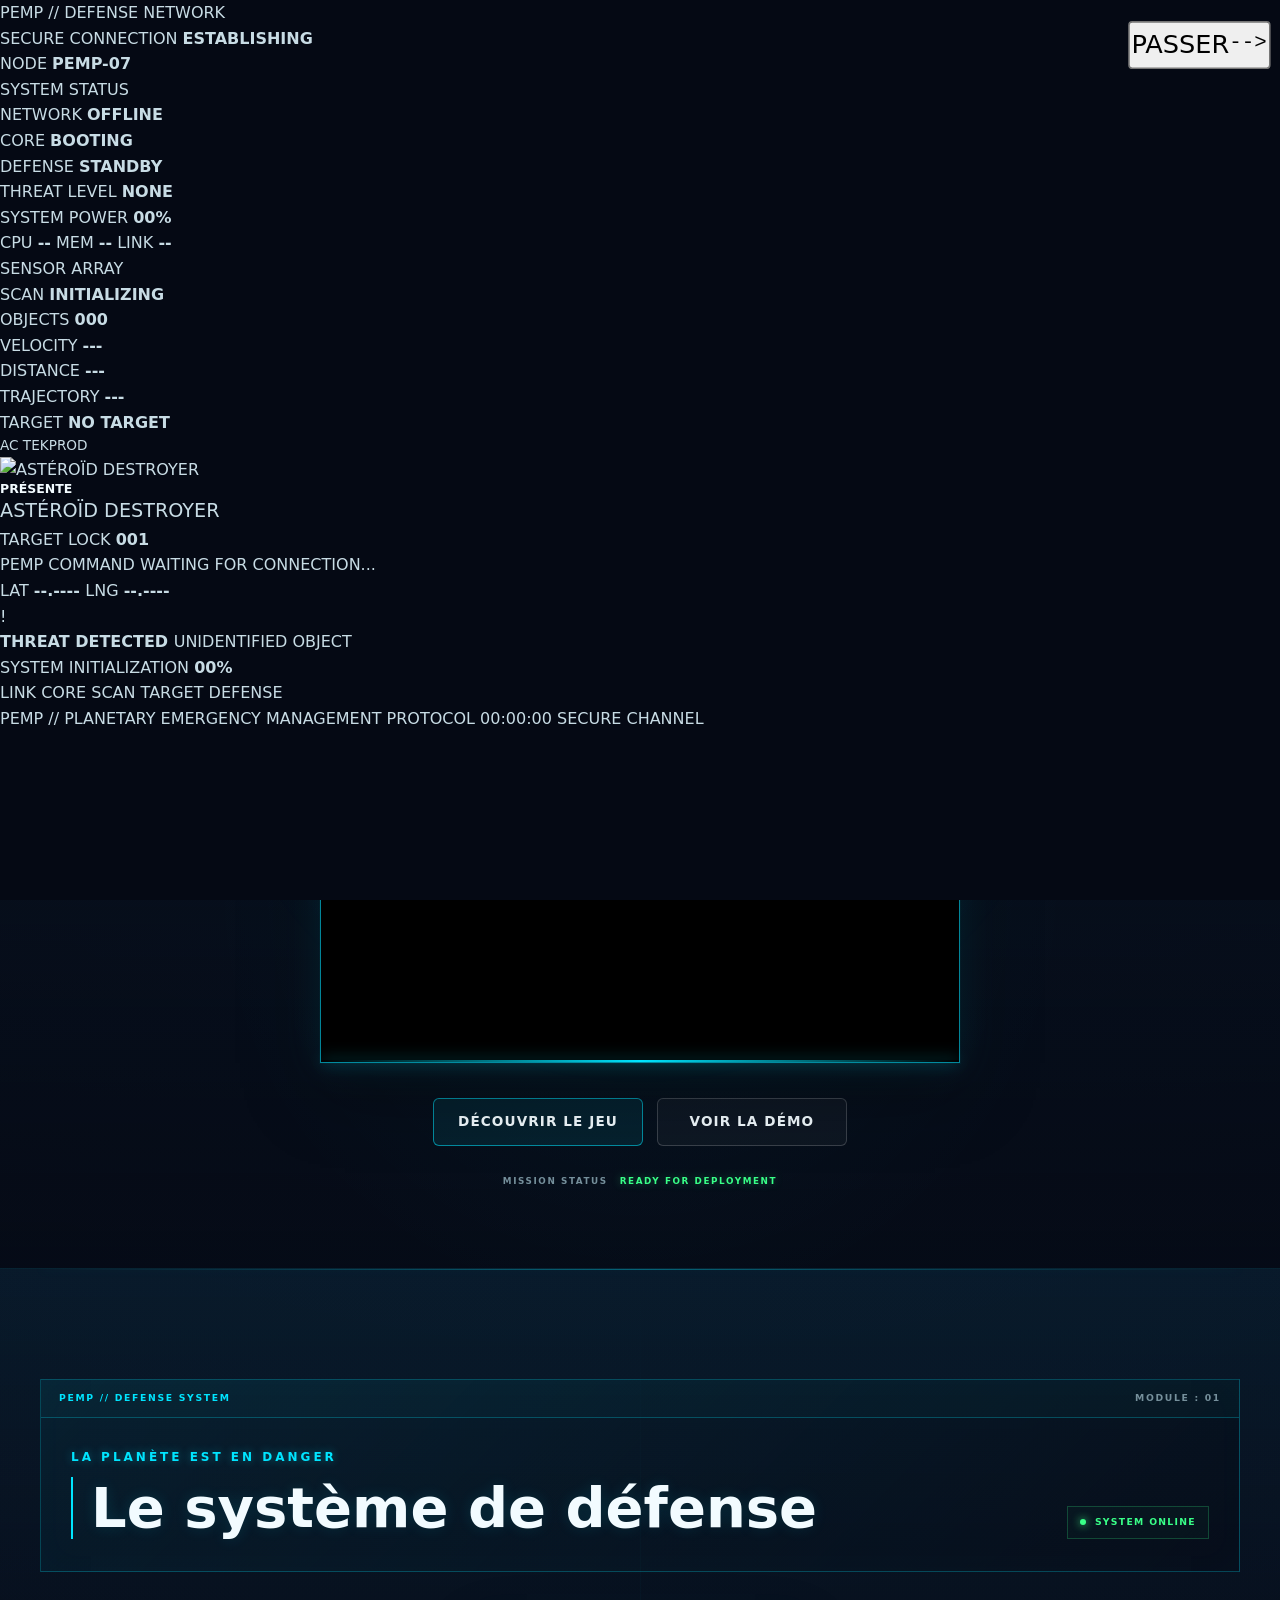
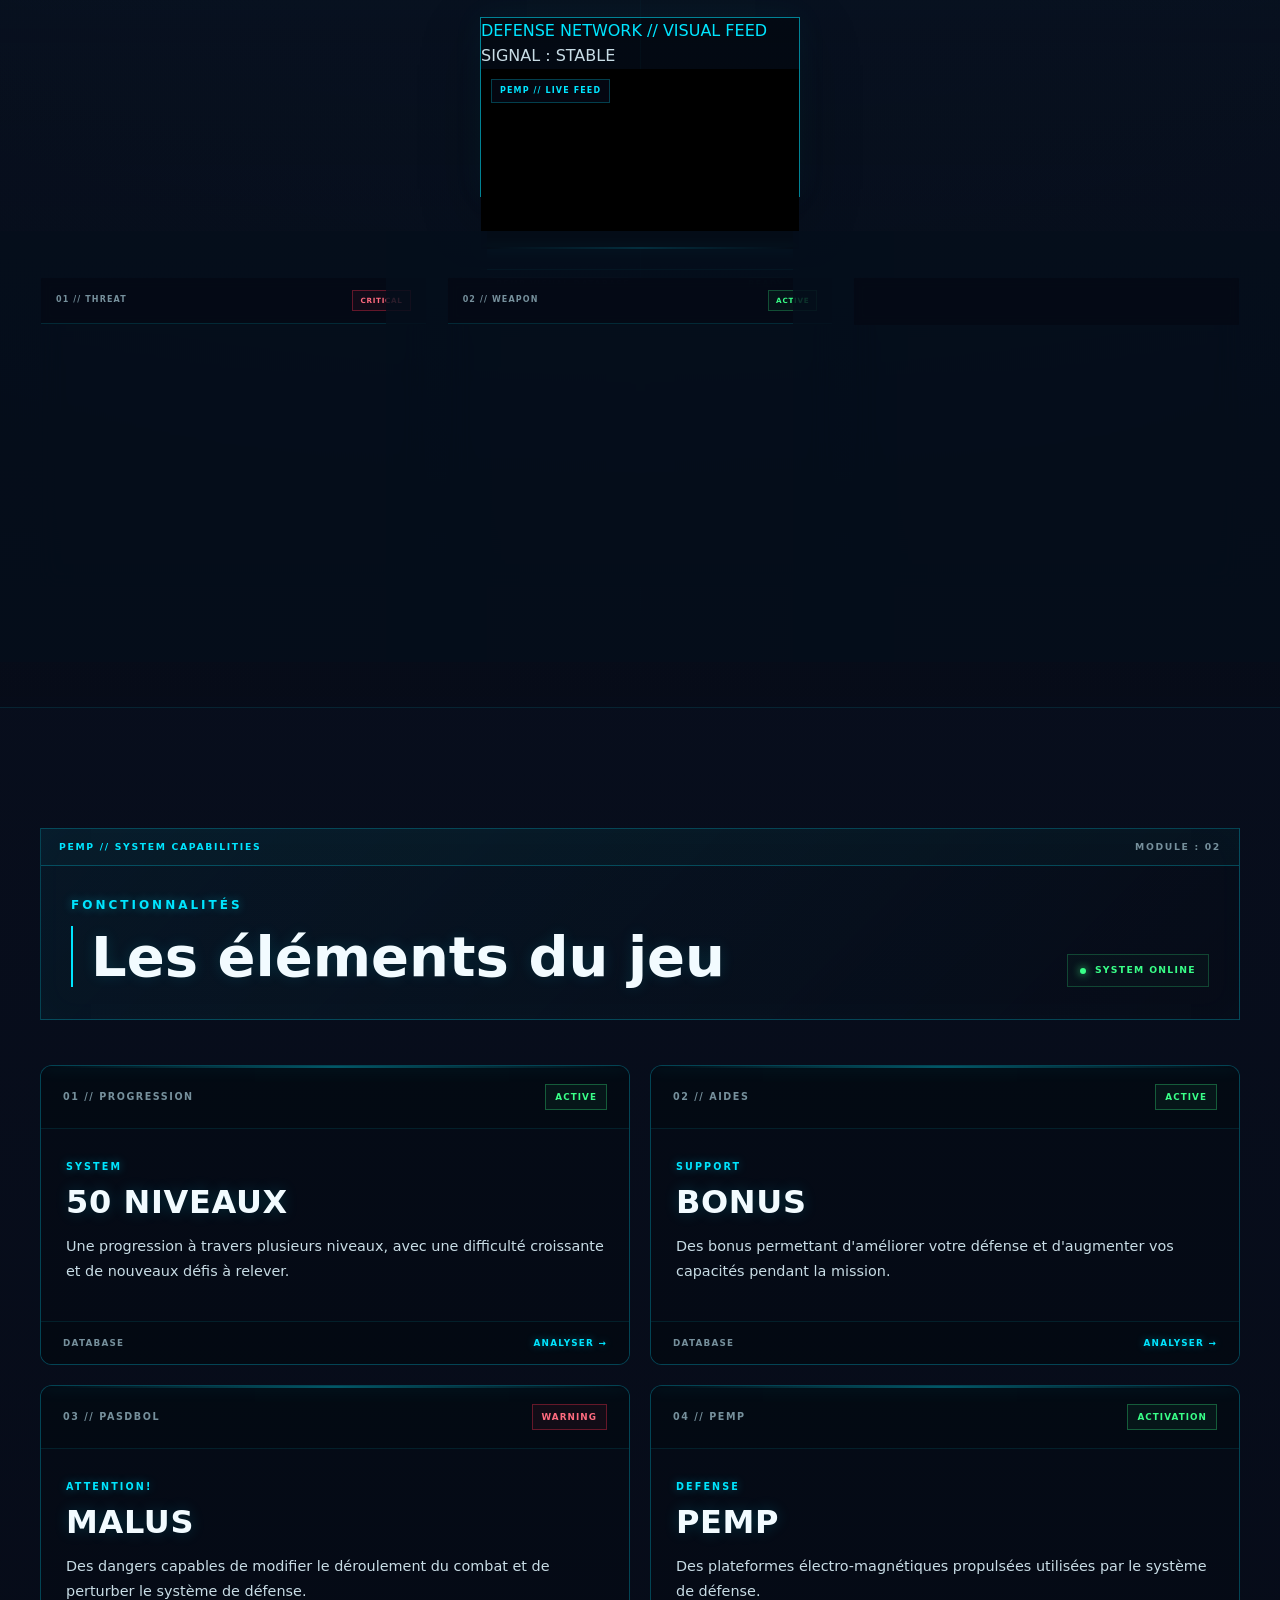
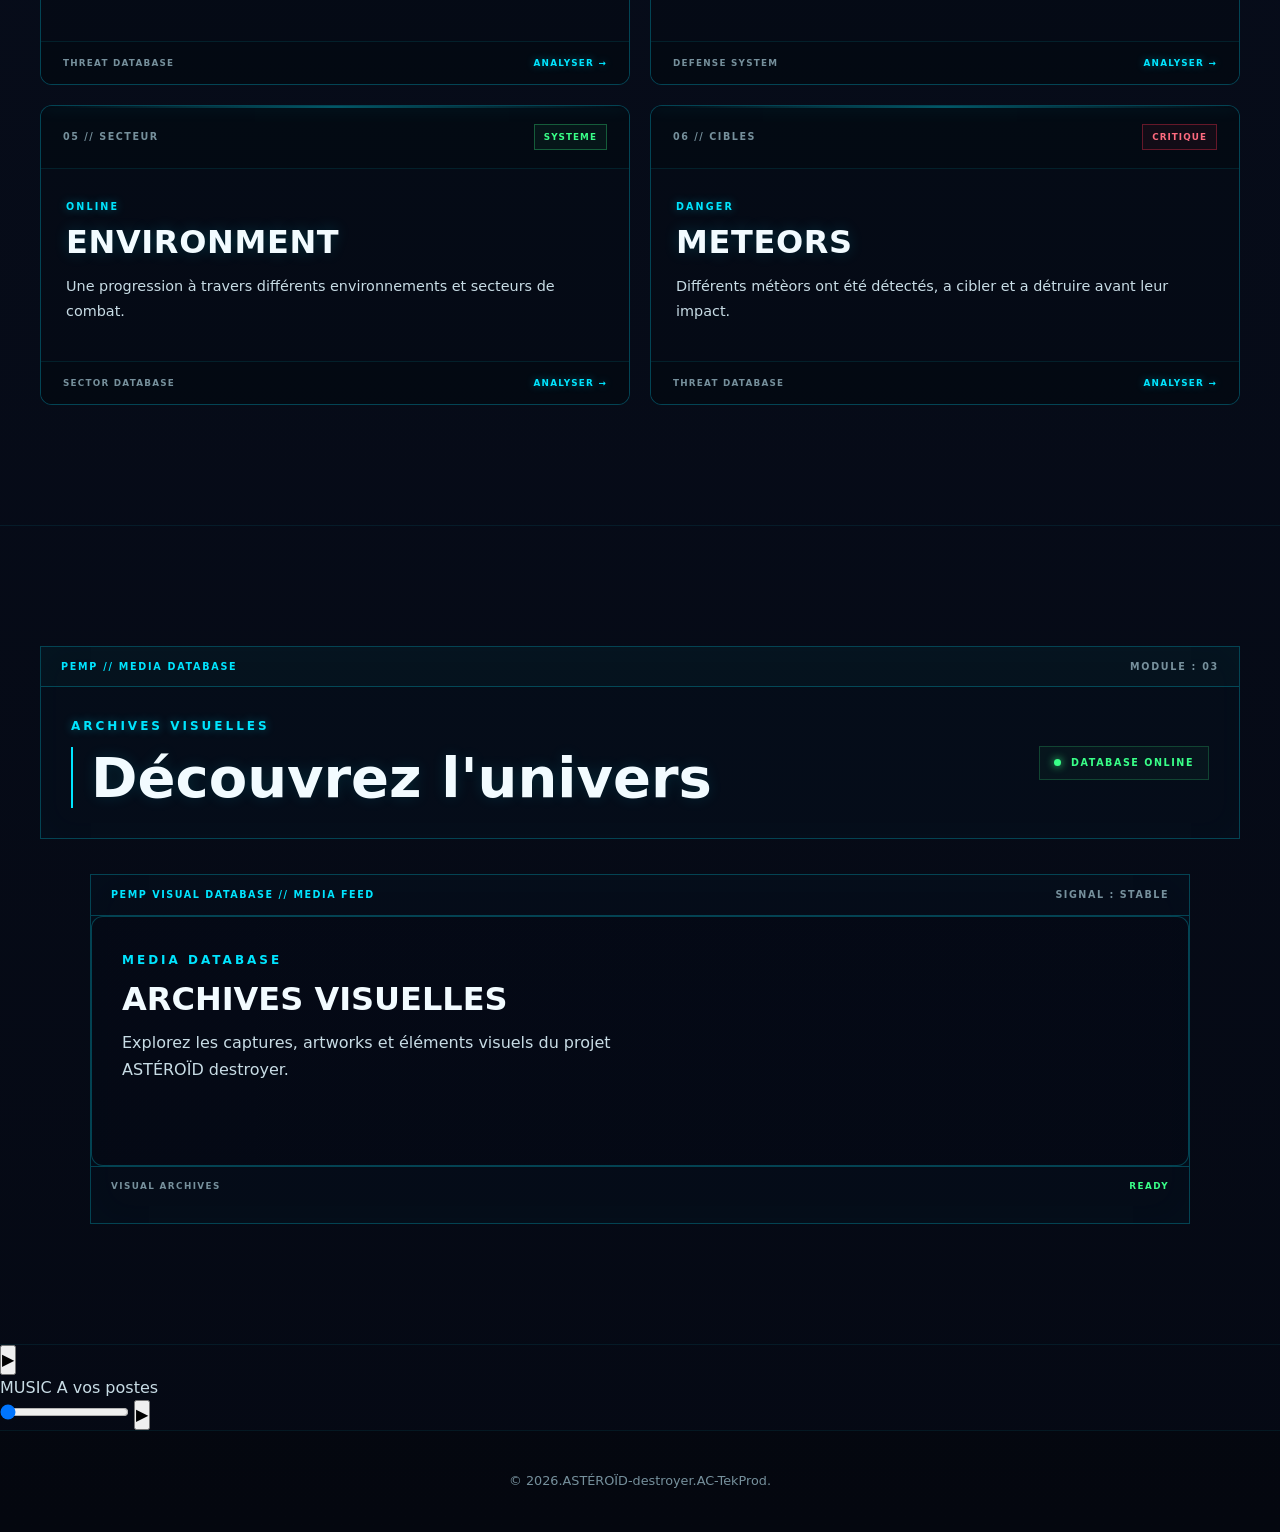
==== index.html @ 12da9ab3 "Update index.html" ====
<!DOCTYPE html>
<html lang="fr">
<head>
    <meta charset="UTF-8">

    <meta name="viewport" content="width=device-width, initial-scale=1.0">

    <!-- SEO -->
    <title>Asteroid Destroyer — Casse Brique arcade</title>
    <meta name="description" content="ASTÉROÏD destroyer, un jeu de casse brique mobile originale, prenant et palpitant. Grâce a votre vaisseaux plateforme et votre OrbeSonic défendez la planète. Un nombre incalculable d'astéroïdes, se dirige vers elle.
.">

    <meta name="robots" content="index, follow">

    <!-- Favicon -->
    <link rel="icon" type="image/png" href="img/favicon.png">

    <!-- CSS -->
    <link rel="stylesheet" href="css/style.css">
    <link rel="stylesheet" href="css/animations.css">
    <link rel="stylesheet" href="css/responsive.css">
    <link rel="stylesheet" href="css/video-player.css">
    <link rel="stylesheet" href="css/music-player.css">
    <link rel="stylesheet" href="css/communications.css">
</head>


<body>

   <!-- =========================================================
                 PEMP // PLANETARY DEFENSE NETWORK
                          INTRO
                  ASTÉROÏD DESTROYER // MISSION BOOT
     ========================================================= -->

<div
    id="intro"
    class="intro"
    aria-hidden="false"
>

    <!-- =====================================================
         BACKGROUND
         ===================================================== -->

    <div class="intro-stars"></div>

    <div class="intro-noise"></div>

    <div class="intro-scanlines"></div>


    <!-- =====================================================
         INTERFACE PRINCIPALE
         ===================================================== -->

    <div class="intro-content">


        <!-- =================================================
             HEADER
             ================================================= -->

        <header class="hud-header">

            <div class="hud-header-left">

                <span class="hud-dot"></span>

                <span>
                    PEMP // DEFENSE NETWORK
                </span>

            </div>


            <div class="hud-header-center">

                <span>
                    SECURE CONNECTION
                </span>

                <strong id="hud-connection">
                    ESTABLISHING
                </strong>

            </div>


            <div class="hud-header-right">

                <span>
                    NODE
                </span>

                <strong>
                    PEMP-07
                </strong>

            </div>

        </header>



        <!-- =================================================
             PANNEAU GAUCHE
             ================================================= -->

        <aside class="hud-panel hud-left">

            <div class="hud-panel-title">

                <span class="panel-indicator"></span>

                SYSTEM STATUS

            </div>


            <div class="hud-panel-line"></div>


            <div class="hud-data">

                <span>NETWORK</span>

                <strong
                    id="hud-network"
                    class="cyan"
                >
                    OFFLINE
                </strong>

            </div>


            <div class="hud-data">

                <span>CORE</span>

                <strong
                    id="hud-core"
                    class="cyan"
                >
                    BOOTING
                </strong>

            </div>


            <div class="hud-data">

                <span>DEFENSE</span>

                <strong
                    id="hud-defense"
                    class="red"
                >
                    STANDBY
                </strong>

            </div>


            <div class="hud-data">

                <span>THREAT LEVEL</span>

                <strong
                    id="hud-threat"
                    class="green"
                >
                    NONE
                </strong>

            </div>


            <div class="hud-meter">

                <div class="hud-meter-label">

                    <span>
                        SYSTEM POWER
                    </span>

                    <strong
                        id="hud-power-value"
                    >
                        00%
                    </strong>

                </div>


                <div class="hud-meter-track">

                    <div
                        id="hud-power"
                        class="hud-meter-fill"
                    ></div>

                </div>

            </div>


            <div class="hud-mini-grid">

                <span>CPU</span>
                <strong id="hud-cpu">--</strong>

                <span>MEM</span>
                <strong id="hud-memory">--</strong>

                <span>LINK</span>
                <strong id="hud-link">--</strong>

            </div>

        </aside>



        <!-- =================================================
             PANNEAU DROIT
             ================================================= -->

        <aside class="hud-panel hud-right">

            <div class="hud-panel-title">

                <span class="panel-indicator orange"></span>

                SENSOR ARRAY

            </div>


            <div class="hud-panel-line"></div>


            <div class="hud-data">

                <span>SCAN</span>

                <strong
                    id="hud-scan"
                    class="cyan"
                >
                    INITIALIZING
                </strong>

            </div>


            <div class="hud-data">

                <span>OBJECTS</span>

                <strong
                    id="hud-objects"
                    class="cyan"
                >
                    000
                </strong>

            </div>


            <div class="hud-data">

                <span>VELOCITY</span>

                <strong
                    id="hud-velocity"
                    class="orange"
                >
                    ---
                </strong>

            </div>


            <div class="hud-data">

                <span>DISTANCE</span>

                <strong
                    id="hud-distance"
                    class="orange"
                >
                    ---
                </strong>

            </div>


            <div class="hud-data">

                <span>TRAJECTORY</span>

                <strong
                    id="hud-trajectory"
                    class="cyan"
                >
                    ---
                </strong>

            </div>


            <div class="hud-target-box">

                <div class="target-corners"></div>

                <span>
                    TARGET
                </span>

                <strong id="hud-target">
                    NO TARGET
                </strong>

            </div>

        </aside>



        <!-- =================================================
             CENTRE
             ================================================= -->

        <main class="intro-center">


            <!-- =============================================
                 CERCLE HOLOGRAPHIQUE
                 ============================================= -->

            <div class="holo-ring holo-ring-outer"></div>

            <div class="holo-ring holo-ring-middle"></div>

            <div class="holo-ring holo-ring-inner"></div>


            <!-- =============================================
                 CROSSHAIR
                 ============================================= -->

            <div class="holo-crosshair">

                <span class="crosshair-top"></span>
                <span class="crosshair-bottom"></span>
                <span class="crosshair-left"></span>
                <span class="crosshair-right"></span>

                <div class="crosshair-center"></div>

            </div>


            <!-- =============================================
                 METEOR
                 ============================================= -->

            <img
                class="intro-asteroid"
                src="gif/meteor.gif"
                alt=""
            >


            <!-- =============================================
                 IMPACT
                 ============================================= -->

            <div class="intro-sonic"></div>

            <div class="intro-particles"></div>


            <!-- =============================================
                 LOGO
                 ============================================= -->

            <div class="intro-brand">

                <p class="intro-logo-subtitle">
                    AC TEKPROD
                </p>


                <div class="intro-logo">

                    <div class="intro-radar"></div>

                    <div class="intro-scan"></div>

                    <img
                        src="gif/logo.gif"
                        alt="ASTÉROÏD DESTROYER"
                    >

                </div>


                <h1>
                    PRÉSENTE
                </h1>


                <p class="intro-logo-name">
                    ASTÉROÏD DESTROYER
                </p>

            </div>


            <!-- =============================================
                 TARGET LOCK
                 ============================================= -->

            <div class="target-lock">

                <span class="target-lock-line"></span>

                <div class="target-lock-box">

                    <span>
                        TARGET LOCK
                    </span>

                    <strong>
                        <span id="target-lock-id">
                            001
                        </span>
                    </strong>

                </div>

                <span class="target-lock-line"></span>

            </div>

        </main>



        <!-- =================================================
             PANNEAU BAS GAUCHE
             ================================================= -->

        <div class="hud-console hud-console-left">

            <span class="console-label">
                PEMP COMMAND
            </span>

            <span
                id="hud-message"
                class="console-message"
            >
                WAITING FOR CONNECTION...
            </span>

        </div>



        <!-- =================================================
             PANNEAU BAS DROIT
             ================================================= -->

        <div class="hud-console hud-console-right">

            <span>
                LAT
            </span>

            <strong id="hud-lat">
                --.----
            </strong>

            <span>
                LNG
            </span>

            <strong id="hud-lng">
                --.----
            </strong>

        </div>



        <!-- =================================================
             ALERTE
             ================================================= -->

        <div
            id="hud-alert"
            class="hud-alert"
        >

            <span class="alert-symbol">
                !
            </span>

            <div>

                <strong>
                    THREAT DETECTED
                </strong>

                <span>
                    UNIDENTIFIED OBJECT
                </span>

            </div>

        </div>



        <!-- =================================================
             PROGRESSION
             ================================================= -->

        <div class="boot-progress">

            <div class="boot-progress-top">

                <span>
                    SYSTEM INITIALIZATION
                </span>

                <strong id="boot-percent">
                    00%
                </strong>

            </div>


            <div class="boot-progress-track">

                <div
                    id="boot-progress-fill"
                    class="boot-progress-fill"
                ></div>

            </div>


            <div class="boot-stages">

                <span id="stage-link">
                    LINK
                </span>

                <span id="stage-core">
                    CORE
                </span>

                <span id="stage-scan">
                    SCAN
                </span>

                <span id="stage-target">
                    TARGET
                </span>

                <span id="stage-defense">
                    DEFENSE
                </span>

            </div>

        </div>



        <!-- =================================================
             FOOTER
             ================================================= -->

        <footer class="hud-footer">

            <span>
                PEMP // PLANETARY EMERGENCY MANAGEMENT PROTOCOL
            </span>

            <span id="hud-time">
                00:00:00
            </span>

            <span>
                SECURE CHANNEL
            </span>

        </footer>

    </div>



    <!-- =====================================================
         BOUTON PASSER
         ===================================================== -->

    <button
        id="intro-skip"
        class="intro-skip"
        type="button"
    >

        <span>
            PASSER
        </span>

        <kbd>
            -->
        </kbd>

    </button>

</div>


    <!-- SITE PRINCIPAL -->
    <div id="site">

       <!-- NAVIGATION -->
<header id="header">

    <nav class="navbar">

        <!-- LOGO -->
        <a href="index.html" class="logo">
            ASTÉROÏD destroyer
        </a>


        <!-- BOUTON MENU MOBILE -->
        <button
            class="menu-toggle"
            type="button"
            aria-label="Ouvrir le menu"
            aria-expanded="false"
            aria-controls="main-menu"
        >
            <span></span>
            <span></span>
            <span></span>
        </button>


        <!-- MENU -->
        <div
            class="nav-menu"
            id="main-menu"
        >

            <a
            href="index.html"
            class="nav-link"
        >
                Accueil
            </a>

        <a
            href="jeu.html"
            class="nav-link"
        >
                Le jeu
            </a>

            <a
                href="medias.html"
                class="nav-link"
            >
                Médias
            </a>

            <a
                href="demo.html"
                class="nav-link"
            >
                Démo
            </a>

        </div>

    </nav>

</header>

        <!-- =====================
               CONTENU PRINCIPAL
             ===================== --> 
        
        <main>

<!-- =====================================================
 HERO
 ===================================================== -->

<section id="hero" class="briefing-hero">

    <div class="hero-content">

        <div class="briefing-header">
            <span>PEMP // COMMAND NETWORK</span>
            <span>CONNECTION : ONLINE</span>
        </div>

        <p class="hero-label">
            DÉFENDEZ LA PLANÈTE
        </p>

        <div class="briefing-alert">
            <span class="briefing-alert-dot"></span>
            MENACE PLANÉTAIRE DÉTECTÉE
        </div>

        <h1>
            <span>ASTÉROÏD</span>
            <span>destroyer</span>
        </h1>

        <p class="hero-description">
            La planète est sous attaque.
            Prenez le contrôle du système de défense
            et détruisez les astéroïdes avant l'impact.
        </p>

        <div class="briefing-status-grid">

            <div>
                <span>MENACE</span>
                <strong>CRITIQUE</strong>
            </div>

            <div>
                <span>DÉFENSE</span>
                <strong class="status-online">ACTIVE</strong>
            </div>

            <div>
                <span>SYSTÈME</span>
                <strong>PEMP</strong>
            </div>

        </div>

        <p class="hero-gameplay-label">
            APERÇU DU GAMEPLAY
        </p>

        <div class="video-placeholder video-size-large">

            <video
                data-video-player
                preload="metadata"
                poster="gif/logo.gif"
            >

                <source
                    src="video/Teaser.mp4"
                    type="video/mp4"
                >

                Votre navigateur ne supporte pas la lecture vidéo.

            </video>

        </div>

        <div class="hero-actions">

            <a
                href="jeu.html"
                class="btn"
            >
                Découvrir le jeu
            </a>

            <a
                href="demo.html"
                class="btn btn-secondary"
            >
                Voir la démo
            </a>

        </div>

        <div class="briefing-footer">
            <span>MISSION STATUS</span>
            <strong>READY FOR DEPLOYMENT</strong>
        </div>

    </div>

</section>


<!-- =================================================
 CONCEPT
 ===================================================== -->

<section id="concept" class="command-section">

    <div class="section-content">

        <!-- EN-TÊTE DU BRIEFING -->

        <div class="command-section-header">

            <div class="command-section-topline">
                <span>PEMP // DEFENSE SYSTEM</span>
                <span>MODULE : 01</span>
            </div>

            <div class="command-section-title">

                <div>
                    <p class="section-label">
                        La planète est en danger
                    </p>

                    <h2>
                        Le système de défense
                    </h2>
                </div>

                <div class="command-status">
                    <span class="command-status-dot"></span>
                    SYSTEM ONLINE
                </div>

            </div>

        </div>


        <!-- VIDÉO DE PRÉSENTATION -->

        <div class="command-feed">

            <div class="command-feed-header">

                <span>
                    DEFENSE NETWORK // VISUAL FEED
                </span>

                <span>
                    SIGNAL : STABLE
                </span>

            </div>

            <div class="video-placeholder video-size-small-landscape">

                <video
                    data-video-player
                    preload="metadata"
                    poster="gif/logo.gif"
                >

                    <source
                        src="video/presentation.mp4"
                        type="video/mp4"
                    >

                    Votre navigateur ne supporte pas la lecture vidéo.

                </video>

            </div>

            <div class="command-feed-footer">

                <span>PEMP VISUAL DATABASE</span>

                <span>READY</span>

            </div>

        </div>


        <!-- SYSTÈMES -->

        <div class="concept-flow">

            <a
                href="asteroid.html"
                class="concept-item concept-asteroid"
            >

                <div class="concept-item-header">
                    <span>01 // THREAT</span>
                    <span class="concept-status danger">
                        CRITICAL
                    </span>
                </div>

                <div class="concept-item-content">

                    <span class="concept-category">
                        DANGER
                    </span>

                    <h3>
                        ASTÉROÏD
                    </h3>

                    <p>
                        Une pluie d'astéroïdes menace la planète.
                    </p>

                </div>

                <div class="concept-item-footer">
                    <span>DATABASE</span>
                    <span>ANALYSER →</span>
                </div>

            </a>


            <a
                href="orbesonic.html"
                class="concept-item concept-orbesonic"
            >

                <div class="concept-item-header">
                    <span>02 // WEAPON</span>
                    <span class="concept-status online">
                        ACTIVE
                    </span>
                </div>

                <div class="concept-item-content">

                    <span class="concept-category">
                        CREATION
                    </span>

                    <h3>
                        OrbeSonic
                    </h3>

                    <p>
                        Projectiles Sonic Défensive.
                    </p>

                </div>

                <div class="concept-item-footer">
                    <span>ARMAMENT</span>
                    <span>ANALYSER →</span>
                </div>

            </a>


            <a
                href="plateformes.html"
                class="concept-item concept-defense"
            >

                <div class="concept-item-header">
                    <span>03 // PLATFORM</span>
                    <span class="concept-status online">
                        READY
                    </span>
                </div>

                <div class="concept-item-content">

                    <span class="concept-category">
                        LANCEMENT
                    </span>

                    <h3>
                        Plateformes
                    </h3>

                    <p>
                        Plateformes Elèctro-Magnétique Propulsées.
                    </p>

                </div>

                <div class="concept-item-footer">
                    <span>DEFENSE SYSTEM</span>
                    <span>ANALYSER →</span>
                </div>

            </a>

        </div>

    </div>

</section>



    <!-- =================================================
     FONCTIONNALITÉS
     MODULE 02 // SYSTEM 
     ================================================= -->

<section id="features" class="command-section features-section">

    <div class="section-content">

        <!-- EN-TÊTE DU MODULE -->

        <div class="command-section-header">

            <div class="command-section-topline">
                <span>PEMP // SYSTEM CAPABILITIES</span>
                <span>MODULE : 02</span>
            </div>

            <div class="command-section-title">

                <div>
                    <p class="section-label">
                        Fonctionnalités
                    </p>

                    <h2>
                        Les éléments du jeu
                    </h2>
                </div>

                <div class="command-status">
                    <span class="command-status-dot"></span>
                    SYSTEM ONLINE
                </div>

            </div>

        </div>


        <!-- GRILLE DES FONCTIONNALITÉS -->

        <div class="features-grid">


            <!-- 01 — NIVEAUX -->

           <article class="feature-card feature-niveaux">

    <div class="feature-card-header">
        <span>01 // PROGRESSION</span>

        <span class="feature-status online">
            ACTIVE
        </span>
    </div>

    <div class="feature-card-content">

        <span class="feature-category">
            SYSTEM
        </span>

        <h3>
            50 NIVEAUX
        </h3>

        <p>
            Une progression à travers plusieurs niveaux,
            avec une difficulté croissante et de nouveaux
            défis à relever.
        </p>

    </div>

    <div class="feature-card-footer">
        <span>DATABASE</span>
        <span>ANALYSER →</span>
    </div>

</article>




            <!-- 02 — BONUS -->

            <article class="feature-card feature-bonus">

                <div class="feature-card-header">
                    <span>02 // AIDES</span>

                    <span class="feature-status online">
                        ACTIVE
                    </span>
                </div>

                <div class="feature-card-content">

                    <span class="feature-category">
                        SUPPORT
                    </span>

                    <h3>
                        BONUS
                    </h3>

                    <p>
                        Des bonus permettant d'améliorer votre défense
                        et d'augmenter vos capacités pendant la mission.
                    </p>

                </div>

                <div class="feature-card-footer">
                    <span>DATABASE</span>
                    <span>ANALYSER →</span>
                </div>

            </article>


            <!-- 03 — MALUS -->

            <article class="feature-card feature-malus">

                <div class="feature-card-header">
                    <span>03 // PASDBOL</span>

                    <span class="feature-status danger">
                        WARNING
                    </span>
                </div>

                <div class="feature-card-content">

                    <span class="feature-category">
                        ATTENTION!
                    </span>

                    <h3>
                        MALUS
                    </h3>

                    <p>
                        Des dangers capables de modifier le déroulement
                        du combat et de perturber le système de défense.
                    </p>

                </div>

                <div class="feature-card-footer">
                    <span>THREAT DATABASE</span>
                    <span>ANALYSER →</span>
                </div>

            </article>


            <!-- 04 — PEMP -->

            <article class="feature-card feature-plateformes">

                <div class="feature-card-header">
                    <span>04 // PEMP</span>

                    <span class="feature-status online">
                        ACTIVATION
                    </span>
                </div>

                <div class="feature-card-content">

                    <span class="feature-category">
                        DEFENSE
                    </span>

                    <h3>
                        PEMP
                    </h3>

                    <p>
                        Des plateformes électro-magnétiques propulsées
                        utilisées par le système de défense.
                    </p>

                </div>

                <div class="feature-card-footer">
                    <span>DEFENSE SYSTEM</span>
                    <span>ANALYSER →</span>
                </div>

            </article>


            <!-- 05 — STAGES -->

            <article class="feature-card feature-stages">

                <div class="feature-card-header">
                    <span>05 // SECTEUR</span>

                    <span class="feature-status online">
                        SYSTEME
                    </span>
                </div>

                <div class="feature-card-content">

                    <span class="feature-category">
                        ONLINE
                    </span>

                    <h3>
                        ENVIRONMENT
                    </h3>

                    <p>
                        Une progression à travers différents
                        environnements et secteurs de combat.
                    </p>

                </div>

                <div class="feature-card-footer">
                    <span>SECTOR DATABASE</span>
                    <span>ANALYSER →</span>
                </div>

            </article>


            <!-- 06 — ASTÉROÏDES -->

            <article class="feature-card feature-asteroides">

                <div class="feature-card-header">
                    <span>06 // CIBLES</span>

                    <span class="feature-status danger">
                        CRITIQUE
                    </span>
                </div>

                <div class="feature-card-content">

                    <span class="feature-category">
                        DANGER
                    </span>

                    <h3>
                        METEORS
                    </h3>

                    <p>
                        Différents métèors ont été détectés, a cibler
                        et a détruire avant leur impact.
                    </p>

                </div>

                <div class="feature-card-footer">
                    <span>THREAT DATABASE</span>
                    <span>ANALYSER →</span>
                </div>

            </article>

        </div>

    </div>

</section>



     <!-- =================================================
     MÉDIAS
     ================================================= -->

<section id="media-preview" class="command-section">

    <div class="section-content">

        <!-- EN-TÊTE DU MODULE -->

        <div class="command-section-header">

            <div class="command-section-topline">
                <span>PEMP // MEDIA DATABASE</span>
                <span>MODULE : 03</span>
            </div>

            <div class="command-section-title">

                <div>

                    <p class="section-label">
                        Archives visuelles
                    </p>

                    <h2>
                        Découvrez l'univers
                    </h2>

                </div>

                <div class="command-status">
                    <span class="command-status-dot"></span>
                    DATABASE ONLINE
                </div>

            </div>

        </div>


        <!-- FEED MÉDIA -->

        <div class="command-feed">

            <div class="command-feed-header">

                <span>
                    PEMP VISUAL DATABASE // MEDIA FEED
                </span>

                <span>
                    SIGNAL : STABLE
                </span>

            </div>


            <!-- IMAGE + LIEN CONSERVÉS -->

            <a
                href="medias.html"
                class="media-preview-grid"
            >

                <span>
                    MEDIA DATABASE
                </span>

                <h3>
                    ARCHIVES VISUELLES
                </h3>

                <p>
                    Explorez les captures, artworks et éléments
                    visuels du projet ASTÉROÏD destroyer.
                </p>

            </a>


            <div class="command-feed-footer">

                <span>
                    VISUAL ARCHIVES
                </span>

                <span>
                    READY
                </span>

            </div>

        </div>

</section>

                <!-- =====================================================
         MINI LECTEUR MUSIQUE
         ===================================================== -->

        <div
            class="mini-music-player"
            data-mini-music-player
        >

            <button
                type="button"
                class="mini-music-button"
                data-mini-music-play
                aria-label="Lire la musique"
            >
                ▶
            </button>

            <div class="mini-music-info">

                <span
                    class="mini-music-label"
                >
                    MUSIC
                </span>

                <span
                    class="mini-music-title"
                    data-mini-music-title
                >
                    A vos postes
                </span>

            </div>

            <input
                type="range"
                class="mini-music-progress"
                data-mini-music-progress
                min="0"
                max="100"
                value="0"
                step="0.1"
                aria-label="Progression de la musique"
            >

            <button
                type="button"
                class="mini-music-button"
                data-mini-music-next
                aria-label="Musique suivante"
            >
                ▶
            </button>

        </div>


        <!-- FOOTER -->
        <footer id="footer">

            <p>
                © 2026.ASTÉROÏD-destroyer.AC-TekProd.
            </p>

        </footer>

    </div>

    <!-- =====================================================
           CENTRE DE COMMUNICATIONS MODULE : BOUTON FLOTTANT 
         ===================================================== -->


<!-- ASTEROID // COMMUNICATIONS -->

<button
  id="communications-trigger"
  type="button"
  aria-label="Ouvrir le centre de communications"
  aria-controls="communications-panel"
  aria-expanded="false"
>
  <span>📡</span>
</button>

<div
  id="communications-overlay"
  class="communications-overlay"
  aria-hidden="true"
>
  <section
    id="communications-panel"
    class="communications-panel"
    role="dialog"
    aria-modal="true"
    aria-labelledby="communications-title"
    tabindex="-1"
  >
    <header class="comms-header">
      <div>
        <div class="comms-eyebrow">
          ASTEROID // NETWORK
        </div>
        <h2 id="communications-title">
          CENTRE DE COMMUNICATIONS
        </h2>
      </div>

      <button
        id="communications-close"
        class="comms-close"
        type="button"
        aria-label="Fermer"
      >✕</button>
    </header>

    <div class="comms-status">
      <span class="status-dot"></span>
      SIGNAL ACTIF
      <span class="comms-channel">
        CHANNEL 001
      </span>
    </div>

    <div class="comms-content">
      <div class="comms-video-heading">
        <span>TRANSMISSION DU JOUR</span>
        <span class="comms-new">NEW</span>
      </div>

      <div class="comms-video-frame">
        <video
          id="comms-video"
          controls
          playsinline
          preload="metadata"
          poster="/assets/gif/logo.gif">
          <source
            id="comms-video-source"
            src="/video/video-du-jour.mp4"
            type="video/mp4"
          >
          Ton navigateur ne prend pas en charge la vidéo.
        </video>
      </div>

      <div class="comms-video-info">
        <div>
          <div class="comms-video-title">
            TRANSMISSION // 001
          </div>
          <div class="comms-video-subtitle">
            MESSAGE DU JOUR
          </div>
        </div>
        <span class="comms-live">
          ● ONLINE
        </span>
      </div>
    </div>

    <footer class="comms-footer">
      <span>ASTEROID SYSTEMS</span>
      <span>END OF TRANSMISSION_</span>
    </footer>
  </section>
</div>

<!-- JAVASCRIPT -->
    <script
    type="module"
        
    src="js/main.js"
></script>
        
     <script
        src="js/mini-music-player.js"
></script>

    <script
        src="js/communications.js"
></script>
    
</body>
</html>
---- css/style.css ----
/* =========================================================
   ASTEROIDE.DESTROYER
   DESIGN GLOBAL
   ========================================================= */


/* =========================================================
   1. VARIABLES VISUELLES
   ========================================================= */

:root {

    /* Couleurs principales */
    --color-space: #050914;
    --color-space-light: #0a1224;

    --color-cyan: #00e5ff;
    --color-cyan-light: #8ff7ff;
    --color-cyan-dark: #007c91;

    --color-white: #f2fbff;
    --color-text: #c8dce5;
    --color-text-muted: #76909c;

    /* Astéroïdes */
    --color-asteroid: #ff6a00;
    --color-asteroid-light: #ffb347;

    /* Danger */
    --color-danger: #ff304f;
    --color-danger-light: #ff6b7f;

    /* Bonus */
    --color-bonus: #39ff88;
    --color-bonus-light: #9affc2;

    /* Interface */
    --color-border: rgba(0, 229, 255, 0.25);
    --color-border-strong: rgba(0, 229, 255, 0.55);

    --color-glass: rgba(7, 18, 34, 0.72);
    --color-glass-light: rgba(15, 35, 55, 0.55);

    /* Ombres / Glow */
    --glow-cyan:
        0 0 10px rgba(0, 229, 255, 0.35),
        0 0 30px rgba(0, 229, 255, 0.15);

    --glow-danger:
        0 0 10px rgba(255, 48, 79, 0.4),
        0 0 30px rgba(255, 48, 79, 0.15);

    --glow-asteroid:
        0 0 12px rgba(255, 106, 0, 0.4),
        0 0 30px rgba(255, 106, 0, 0.15);

    /* Typographie */
    --font-main:
        Inter,
        system-ui,
        -apple-system,
        BlinkMacSystemFont,
        "Segoe UI",
        sans-serif;

    /* Dimensions */
    --content-width: 1200px;

    --header-height: 76px;

    --radius-small: 6px;
    --radius-medium: 12px;
    --radius-large: 20px;

    /* Transitions */
    --transition-fast: 0.2s ease;
    --transition-normal: 0.35s ease;
}


/* =========================================================
   2. RESET
   ========================================================= */

* {
    margin: 0;
    padding: 0;
    box-sizing: border-box;
}


html {
    scroll-behavior: smooth;
}


body {
    min-height: 100vh;

    background:
        radial-gradient(
            circle at 50% 0%,
            rgba(0, 229, 255, 0.08),
            transparent 45%
        ),
        linear-gradient(
            180deg,
            var(--color-space-light),
            var(--color-space)
        );

    color: var(--color-text);

    font-family: var(--font-main);

    line-height: 1.6;

    overflow-x: hidden;
}


/* =========================================================
   3. ELEMENTS GÉNÉRAUX
   ========================================================= */

img {
    display: block;
    max-width: 100%;
}


a {
    color: inherit;
    text-decoration: none;
}


button,
a {
    -webkit-tap-highlight-color: transparent;
}


button {
    font: inherit;
}


/* =========================================================
   4. CONTENEUR GLOBAL
   ========================================================= */

.section-content {
    width: min(
        calc(100% - 40px),
        var(--content-width)
    );

    margin: 0 auto;
}


/* =========================================================
   5. SECTIONS
   ========================================================= */

main section {
    position: relative;

    padding: 120px 0;

    border-bottom:
        1px solid rgba(0, 229, 255, 0.08);
}


/* =========================================================
   6. TITRES
   ========================================================= */

.section-label {
    margin-bottom: 12px;

    color: var(--color-cyan);

    font-size: 0.75rem;

    font-weight: 700;

    letter-spacing: 0.25em;

    text-transform: uppercase;

    text-shadow:
        0 0 10px rgba(0, 229, 255, 0.4);
}


h1,
h2,
h3 {
    color: var(--color-white);

    line-height: 1.1;
}


h2 {
    margin-bottom: 40px;

    font-size: clamp(
        2rem,
        5vw,
        3.5rem
    );
}


/* =========================================================
   7. BOUTONS
   ========================================================= */

.btn {
    display: inline-flex;

    align-items: center;
    justify-content: center;

    min-height: 48px;

    padding: 12px 24px;

    border:
        1px solid var(--color-border-strong);

    border-radius: var(--radius-small);

    background:
        rgba(0, 229, 255, 0.08);

    color: var(--color-white);

    font-size: 0.85rem;

    font-weight: 700;

    letter-spacing: 0.08em;

    text-transform: uppercase;

    transition:
        background var(--transition-normal),
        border-color var(--transition-normal),
        box-shadow var(--transition-normal),
        transform var(--transition-normal);
}


.btn:hover {
    background:
        rgba(0, 229, 255, 0.16);

    border-color:
        var(--color-cyan);

    box-shadow:
        var(--glow-cyan);

    transform:
        translateY(-2px);
}


.btn-secondary {
    background:
        rgba(255, 255, 255, 0.03);

    border-color:
        rgba(255, 255, 255, 0.18);
}


/* =========================================================
   8. HERO
   ========================================================= */

#hero {
    min-height: 100vh;

    display: flex;

    align-items: center;

    justify-content: center;

    text-align: center;

    overflow: hidden;

    position: relative;

    padding-top: 140px;

    padding-bottom: 100px;

    background:
        radial-gradient(
            circle at 50% 38%,
            rgba(0, 229, 255, 0.13),
            transparent 25%
        ),
        radial-gradient(
            circle at 50% 45%,
            rgba(0, 229, 255, 0.06),
            transparent 48%
        ),
        radial-gradient(
            circle at 15% 80%,
            rgba(0, 229, 255, 0.05),
            transparent 25%
        ),
        radial-gradient(
            circle at 85% 20%,
            rgba(0, 229, 255, 0.04),
            transparent 25%
        );

    isolation: isolate;
}


#hero::before {
    content: "";

    position: absolute;

    top: 50%;
    left: 50%;

    width: 520px;
    height: 520px;

    border:
        1px solid rgba(0, 229, 255, 0.12);

    border-radius: 50%;

    transform:
        translate(-50%, -50%);

    box-shadow:
        0 0 60px rgba(0, 229, 255, 0.06),
        inset 0 0 60px rgba(0, 229, 255, 0.04);

    pointer-events: none;

    z-index: -1;
}


#hero::after {
    content: "";

    position: absolute;

    top: 50%;
    left: 50%;

    width: 760px;
    height: 760px;

    border:
        1px solid rgba(0, 229, 255, 0.04);

    border-radius: 50%;

    transform:
        translate(-50%, -50%);

    box-shadow:
        0 0 100px rgba(0, 229, 255, 0.05);

    pointer-events: none;

    z-index: -1;
}


.hero-content {
    width: min(
        1000px,
        calc(100% - 40px)
    );

    margin: 0 auto;

    position: relative;

    z-index: 2;

    animation:
        hero-enter 1.2s ease-out both;
}


.hero-label {
    margin-bottom: 18px;

    color: var(--color-cyan);

    font-size: 0.8rem;

    font-weight: 700;

    letter-spacing: 0.35em;

    text-transform: uppercase;

    text-shadow:
        0 0 10px rgba(0, 229, 255, 0.6),
        0 0 30px rgba(0, 229, 255, 0.3);
}


.hero-content h1 {
    margin-bottom: 26px;

    color: var(--color-white);

    font-size: clamp(
        3.5rem,
        10vw,
        8rem
    );

    letter-spacing: -0.05em;

    line-height: 0.9;

    text-shadow:
        0 0 15px rgba(0, 229, 255, 0.4),
        0 0 40px rgba(0, 229, 255, 0.25),
        0 0 90px rgba(0, 229, 255, 0.12);

    animation:
        hero-title-glow 4s ease-in-out infinite;
}


.hero-content h1 span {
    display: block;

    line-height: 1;
}


.hero-content h1 span:first-child {
    margin-left: 0;

    font-size: 85%;
}


.hero-content h1 span:last-child {
    margin-top: 4px;

    margin-left: 280px;

    color: var(--color-cyan);

    font-size: 35%;

    letter-spacing: 0.02em;

    text-shadow:
        0 0 10px rgba(0, 229, 255, 0.7),
        0 0 30px rgba(0, 229, 255, 0.5),
        0 0 60px rgba(0, 229, 255, 0.25);
}


.hero-description {
    max-width: 620px;

    margin: 0 auto 28px;

    color: var(--color-text);

    font-size: 1.05rem;

    line-height: 1.8;

    text-shadow:
        0 0 15px rgba(0, 0, 0, 0.5);
}


.hero-gameplay-label {
    margin-bottom: 16px;

    color: var(--color-cyan);

    font-size: 0.7rem;

    font-weight: 700;

    letter-spacing: 0.28em;

    text-transform: uppercase;

    text-shadow:
        0 0 10px rgba(0, 229, 255, 0.6),
        0 0 25px rgba(0, 229, 255, 0.25);
}


.hero-actions {
    display: flex;

    flex-wrap: wrap;

    justify-content: center;

    gap: 14px;

    margin-top: 49px;
}


@keyframes hero-enter {

    from {
        opacity: 0;

        transform:
            translateY(30px)
            scale(0.97);
    }

    to {
        opacity: 1;

        transform:
            translateY(0)
            scale(1);
    }

}


@keyframes hero-title-glow {

    0%,
    100% {
        filter:
            brightness(1);
    }

    50% {
        filter:
            brightness(1.12);
    }

}


@media (max-width: 600px) {

    #hero {
        padding-top: 120px;

        padding-bottom: 80px;
    }


    #hero::before {
        width: 320px;
        height: 320px;
    }


    #hero::after {
        width: 500px;
        height: 500px;
    }


    .hero-content h1 span:last-child {
        margin-left: 160px;
    }


    .hero-description {
        font-size: 0.95rem;
    }

}

/* =========================================================
   ACCUEIL
   BRIEFING PRÉ-COMBAT
   ASTÉROÏD DESTROYER
   ========================================================= */


/* =========================================================
   HERO — COMMAND CENTER
   ========================================================= */

#hero.briefing-hero {

    min-height: 100vh;

    padding-top: 120px;
    padding-bottom: 80px;

    background:
        radial-gradient(
            circle at 50% 35%,
            rgba(0, 229, 255, 0.10),
            transparent 25%
        ),
        radial-gradient(
            circle at 50% 70%,
            rgba(0, 229, 255, 0.04),
            transparent 40%
        ),
        linear-gradient(
            180deg,
            rgba(5, 9, 20, 0.25),
            rgba(5, 9, 20, 0.85)
        );
}


/* =========================================================
   BANDEAU COMMAND
   ========================================================= */

.briefing-header {

    display: flex;

    justify-content: space-between;

    align-items: center;

    max-width: 900px;

    margin: 0 auto 35px;

    padding: 10px 16px;

    border-top:
        1px solid var(--color-border);

    border-bottom:
        1px solid var(--color-border);

    color: var(--color-text-muted);

    font-size: 0.6rem;

    font-weight: 800;

    letter-spacing: 0.18em;

    text-transform: uppercase;

    background:
        rgba(0, 229, 255, 0.025);
}


.briefing-header span:first-child {

    color:
        var(--color-cyan);
}


/* =========================================================
   ALERTE
   ========================================================= */

.briefing-alert {

    display: inline-flex;

    align-items: center;

    gap: 10px;

    margin-bottom: 20px;

    padding: 8px 14px;

    border:
        1px solid rgba(255, 48, 79, 0.35);

    background:
        rgba(255, 48, 79, 0.05);

    color:
        var(--color-danger-light);

    font-size: 0.65rem;

    font-weight: 800;

    letter-spacing: 0.18em;

    text-shadow:
        0 0 10px rgba(255, 48, 79, 0.3);
}


.briefing-alert-dot {

    width: 7px;

    height: 7px;

    border-radius: 50%;

    background:
        var(--color-danger);

    box-shadow:
        0 0 8px var(--color-danger);

    animation:
        briefing-danger-pulse 1.4s infinite;
}


@keyframes briefing-danger-pulse {

    0%,
    100% {
        opacity: 1;
    }

    50% {
        opacity: 0.3;
    }

}


/* =========================================================
   TITRE
   ========================================================= */

#hero.briefing-hero .hero-content h1 {

    margin-bottom: 25px;

    text-shadow:
        0 0 15px rgba(0, 229, 255, 0.5),
        0 0 45px rgba(0, 229, 255, 0.25),
        0 0 100px rgba(0, 229, 255, 0.12);
}


#hero.briefing-hero .hero-label {

    margin-bottom: 15px;

    letter-spacing: 0.35em;
}


/* =========================================================
   DESCRIPTION
   ========================================================= */

#hero.briefing-hero .hero-description {

    max-width: 650px;

    margin-bottom: 28px;

    padding-left: 20px;
    padding-right: 20px;

    color:
        var(--color-text);

    font-size: 1rem;

    line-height: 1.85;
}


/* =========================================================
   STATUT OPÉRATIONNEL
   ========================================================= */

.briefing-status-grid {

    display: grid;

    grid-template-columns:
        repeat(3, 1fr);

    width: min(
        650px,
        100%
    );

    margin: 30px auto 35px;

    border:
        1px solid var(--color-border);

    background:
        rgba(5, 15, 28, 0.65);

    box-shadow:
        0 10px 40px rgba(0, 0, 0, 0.2);
}


.briefing-status-grid > div {

    padding: 17px 15px;

    border-right:
        1px solid var(--color-border);
}


.briefing-status-grid > div:last-child {

    border-right: none;
}


.briefing-status-grid span {

    display: block;

    margin-bottom: 5px;

    color:
        var(--color-text-muted);

    font-size: 0.55rem;

    font-weight: 700;

    letter-spacing: 0.18em;
}


.briefing-status-grid strong {

    color:
        var(--color-danger-light);

    font-size: 0.75rem;

    letter-spacing: 0.1em;

    text-shadow:
        0 0 8px rgba(255, 48, 79, 0.25);
}


.briefing-status-grid .status-online {

    color:
        var(--color-bonus);

    text-shadow:
        0 0 8px rgba(57, 255, 136, 0.3);
}


/* =========================================================
   GAMEPLAY
   ========================================================= */

#hero.briefing-hero .hero-gameplay-label {

    margin-top: 25px;

    margin-bottom: 15px;
}


/* =========================================================
   VIDÉO
   ========================================================= */

#hero.briefing-hero .video-placeholder {

    position: relative;

    border:
        1px solid var(--color-border-strong);

    box-shadow:
        0 0 0 1px rgba(0, 229, 255, 0.03),
        0 0 35px rgba(0, 229, 255, 0.10),
        0 25px 70px rgba(0, 0, 0, 0.35);
}


#hero.briefing-hero .video-placeholder::before {

    content: "LIVE // GAMEPLAY FEED";

    position: absolute;

    top: 10px;
    left: 10px;

    z-index: 3;

    padding: 5px 9px;

    background:
        rgba(5, 9, 20, 0.85);

    border:
        1px solid var(--color-border);

    color:
        var(--color-cyan);

    font-size: 0.55rem;

    font-weight: 800;

    letter-spacing: 0.15em;
}


#hero.briefing-hero .video-placeholder::after {

    content: "";

    position: absolute;

    left: 0;
    bottom: 0;

    width: 100%;
    height: 2px;

    background:
        linear-gradient(
            90deg,
            transparent,
            var(--color-cyan),
            transparent
        );

    box-shadow:
        0 0 15px rgba(0, 229, 255, 0.7);

    pointer-events: none;
}


/* =========================================================
   BOUTONS
   ========================================================= */

#hero.briefing-hero .hero-actions {

    margin-top: 35px;
}


#hero.briefing-hero .hero-actions .btn {

    min-width: 190px;
}


/* =========================================================
   STATUS FINAL
   ========================================================= */

.briefing-footer {

    display: flex;

    align-items: center;

    justify-content: center;

    gap: 12px;

    margin-top: 28px;

    color:
        var(--color-text-muted);

    font-size: 0.55rem;

    font-weight: 700;

    letter-spacing: 0.18em;
}


.briefing-footer strong {

    color:
        var(--color-bonus);

    text-shadow:
        0 0 8px rgba(57, 255, 136, 0.35);
}


/* =========================================================
   SECTIONS — STYLE BRIEFING
   ========================================================= */

.briefing-section {

    position: relative;
}


/* =========================================================
   CONCEPT
   ========================================================= */

#concept.briefing-section {

    background:
        linear-gradient(
            180deg,
            rgba(0, 229, 255, 0.025),
            transparent 25%,
            rgba(0, 229, 255, 0.015)
        );
}


#concept.briefing-section .section-label::before {

    content: "01 // ";

    color:
        var(--color-text-muted);
}


#concept.briefing-section h2 {

    position: relative;

    padding-left: 18px;

    border-left:
        2px solid var(--color-cyan);
}


/* =========================================================
   FONCTIONNALITÉS
   ========================================================= */

#features.briefing-section {

    background:
        rgba(0, 0, 0, 0.08);
}


#features.briefing-section .section-label::before {

    content: "02 // ";

    color:
        var(--color-text-muted);
}


#features.briefing-section h2 {

    position: relative;

    padding-left: 18px;

    border-left:
        2px solid var(--color-cyan);
}


/* =========================================================
   MÉDIAS
   ========================================================= */

#media-preview.briefing-section {

    background:
        linear-gradient(
            180deg,
            rgba(0, 229, 255, 0.015),
            rgba(0, 229, 255, 0.035)
        );
}


#media-preview.briefing-section .section-label::before {

    content: "03 // ";

    color:
        var(--color-text-muted);
}


#media-preview.briefing-section h2 {

    position: relative;

    padding-left: 18px;

    border-left:
        2px solid var(--color-cyan);
}


/* =========================================================
   EFFET TERMINAL / LIGNES TECHNIQUES
   ========================================================= */

#concept.briefing-section::before,
#features.briefing-section::before,
#media-preview.briefing-section::before {

    content: "";

    position: absolute;

    top: 0;
    left: 50%;

    width: min(
        1200px,
        calc(100% - 40px)
    );

    height: 1px;

    transform:
        translateX(-50%);

    background:
        linear-gradient(
            90deg,
            transparent,
            rgba(0, 229, 255, 0.25),
            transparent
        );

    pointer-events: none;
}

/* =========================================================
   MODULE COMMAND
   SECTION CONCEPT
   ========================================================= */


/* =========================================================
   SECTION
   ========================================================= */

#concept.command-section {

    position: relative;

    overflow: hidden;

    padding-top: 110px;
    padding-bottom: 120px;

    background:
        linear-gradient(
            180deg,
            rgba(0, 229, 255, 0.025),
            rgba(5, 9, 20, 0.25) 35%,
            rgba(0, 0, 0, 0.12)
        );
}


/* lignes techniques verticales */

#concept.command-section::before {

    content: "";

    position: absolute;

    top: 0;
    bottom: 0;

    left: 50%;

    width: 1px;

    background:
        linear-gradient(
            180deg,
            transparent,
            rgba(0, 229, 255, 0.035),
            transparent
        );

    pointer-events: none;
}


/* ligne horizontale supérieure */

#concept.command-section::after {

    content: "";

    position: absolute;

    top: 0;
    left: 50%;

    width: min(
        1200px,
        calc(100% - 40px)
    );

    height: 1px;

    transform:
        translateX(-50%);

    background:
        linear-gradient(
            90deg,
            transparent,
            rgba(0, 229, 255, 0.35),
            transparent
        );

    box-shadow:
        0 0 12px rgba(0, 229, 255, 0.15);
}


/* =========================================================
   HEADER
   ========================================================= */

.command-section-header {

    margin-bottom: 45px;

    border:
        1px solid var(--color-border);

    background:
        linear-gradient(
            135deg,
            rgba(0, 229, 255, 0.045),
            rgba(5, 9, 20, 0.5)
        );

    box-shadow:
        inset 0 0 35px rgba(0, 229, 255, 0.018);

}


/* =========================================================
   TOPLINE
   ========================================================= */

.command-section-topline {

    display: flex;

    align-items: center;

    justify-content: space-between;

    padding: 11px 18px;

    border-bottom:
        1px solid var(--color-border);

    background:
        rgba(0, 229, 255, 0.025);

    color:
        var(--color-text-muted);

    font-size: 0.58rem;

    font-weight: 800;

    letter-spacing: 0.18em;

    text-transform: uppercase;
}


.command-section-topline span:first-child {

    color:
        var(--color-cyan);

}


/* =========================================================
   TITRE
   ========================================================= */

.command-section-title {

    display: flex;

    align-items: flex-end;

    justify-content: space-between;

    gap: 30px;

    padding: 30px 30px 32px;
}


.command-section-title .section-label {

    margin-bottom: 10px;
}


.command-section-title h2 {

    margin-bottom: 0;

    padding-left: 18px;

    border-left:
        2px solid var(--color-cyan);

    text-shadow:
        0 0 15px rgba(0, 229, 255, 0.12);
}


/* =========================================================
   STATUS
   ========================================================= */

.command-status {

    display: inline-flex;

    align-items: center;

    gap: 9px;

    padding: 8px 12px;

    border:
        1px solid rgba(57, 255, 136, 0.22);

    background:
        rgba(57, 255, 136, 0.025);

    color:
        var(--color-bonus);

    font-size: 0.58rem;

    font-weight: 800;

    letter-spacing: 0.14em;

    white-space: nowrap;
}


.command-status-dot {

    width: 6px;
    height: 6px;

    border-radius: 50%;

    background:
        var(--color-bonus);

    box-shadow:
        0 0 8px var(--color-bonus);

    animation:
        command-status-pulse 1.8s ease-in-out infinite;
}


@keyframes command-status-pulse {

    0%,
    100% {
        opacity: 1;
    }

    50% {
        opacity: 0.35;
    }

}


/* =========================================================
   VIDEO / FEED
   ========================================================= */

.command-feed {
    width: 320px;
    height: 180px;

    margin: 0 auto 20px;

    padding: 0;

    border:
        1px solid var(--color-border-strong);

    background:
        rgba(3, 9, 17, 0.85);

    box-shadow:
        0 20px 60px rgba(0, 0, 0, 0.3),
        0 0 30px rgba(0, 229, 255, 0.06);
}


    padding: 0;

    border:
        1px solid var(--color-border-strong);

    background:
        rgba(3, 9, 17, 0.85);

    box-shadow:
        0 20px 60px rgba(0, 0, 0, 0.3),
        0 0 30px rgba(0, 229, 255, 0.06);
}


/* bandeau */

.command-feed-header {

    display: flex;

    align-items: center;

    justify-content: space-between;

    gap: 20px;

    padding: 10px 15px;

    border-bottom:
        1px solid var(--color-border);

    background:
        rgba(0, 229, 255, 0.035);

    color:
        var(--color-text-muted);

    font-size: 0.55rem;

    font-weight: 800;

    letter-spacing: 0.16em;
}


.command-feed-header span:first-child {

    color:
        var(--color-cyan);
}


/* vidéo */

.command-feed .video-placeholder {

    margin: 0;

    width: 100%;

    border: none;

    box-shadow: none;
}


.command-feed .video-placeholder::before {

    content: "PEMP // LIVE FEED";

    position: absolute;

    top: 10px;
    left: 10px;

    z-index: 5;

    padding: 5px 8px;

    border:
        1px solid var(--color-border);

    background:
        rgba(5, 9, 20, 0.88);

    color:
        var(--color-cyan);

    font-size: 0.5rem;

    font-weight: 800;

    letter-spacing: 0.14em;
}


.command-feed .video-placeholder::after {

    content: "";

    position: absolute;

    left: 0;
    bottom: 0;

    width: 100%;
    height: 2px;

    background:
        linear-gradient(
            90deg,
            transparent,
            var(--color-cyan),
            transparent
        );

    box-shadow:
        0 0 12px rgba(0, 229, 255, 0.8);

    pointer-events: none;
}


/* footer du feed */

.command-feed-footer {

    display: flex;

    align-items: center;

    justify-content: space-between;

    padding: 9px 15px;

    border-top:
        1px solid var(--color-border);

    color:
        var(--color-text-muted);

    font-size: 0.5rem;

    font-weight: 800;

    letter-spacing: 0.15em;
}


.command-feed-footer span:last-child {

    color:
        var(--color-bonus);
}


/* =========================================================
   CARTES CONCEPT
   ========================================================= */

#concept .concept-flow {

    display: grid;

    grid-template-columns:
        repeat(3, 1fr);

    gap: 20px;

    margin-top: 80px !important;
}


#concept .concept-item {

    position: relative;

    min-height: 310px;

    display: flex;

    flex-direction: column;

    justify-content: space-between;

    padding: 0;

    overflow: hidden;

    border:
        1px solid var(--color-border);

    border-radius: 0;

    background-color:
        rgba(5, 15, 28, 0.85);

    box-shadow:
        0 15px 40px rgba(0, 0, 0, 0.2);

    transition:
        transform var(--transition-normal),
        border-color var(--transition-normal),
        box-shadow var(--transition-normal);
}


/* =========================================================
   OVERLAY IMAGE
   ========================================================= */

#concept .concept-item::before {

    content: "";

    position: absolute;

    inset: 0;

    width: auto;
    height: auto;

    background:
        linear-gradient(
            180deg,
            rgba(5, 9, 20, 0.28),
            rgba(5, 9, 20, 0.72) 55%,
            rgba(5, 9, 20, 0.96)
        );

    box-shadow: none;

    opacity: 1;

    z-index: 0;
}


#concept .concept-item::after {

    content: "";

    position: absolute;

    right: -70px;
    bottom: -90px;

    width: 200px;
    height: 200px;

    border:
        1px solid rgba(0, 229, 255, 0.08);

    border-radius: 50%;

    box-shadow:
        0 0 50px rgba(0, 229, 255, 0.04);

    pointer-events: none;

    z-index: 1;
}


/* =========================================================
   IMAGE DE FOND
   ========================================================= */

#concept .concept-asteroid {

    background-image:
        url("../img/icon/asteroid.png");

    background-size:
        cover;

    background-position:
        center;
}


#concept .concept-orbesonic {

    background-image:
        url("../img/icon/orbesonic.png");

    background-size:
        cover;

    background-position:
        center;
}


#concept .concept-defense {

    background-image:
        url("../img/icon/defense.png");

    background-size:
        cover;

    background-position:
        center;
}


/* =========================================================
   HEADER CARTE
   ========================================================= */

.concept-item-header {

    position: relative;

    z-index: 3;

    display: flex;

    align-items: center;

    justify-content: space-between;

    gap: 10px;

    padding: 12px 15px;

    border-bottom:
        1px solid rgba(0, 229, 255, 0.14);

    background:
        rgba(5, 9, 20, 0.7);

    backdrop-filter:
        blur(5px);

    -webkit-backdrop-filter:
        blur(5px);

    color:
        var(--color-text-muted);

    font-size: 0.5rem;

    font-weight: 800;

    letter-spacing: 0.14em;
}


/* =========================================================
   STATUS CARTES
   ========================================================= */

.concept-status {

    padding: 4px 7px;

    border:
        1px solid rgba(0, 229, 255, 0.2);

    font-size: 0.45rem;

    letter-spacing: 0.1em;
}


.concept-status.danger {

    color:
        var(--color-danger-light);

    border-color:
        rgba(255, 48, 79, 0.35);

    background:
        rgba(255, 48, 79, 0.05);
}


.concept-status.online {

    color:
        var(--color-bonus);

    border-color:
        rgba(57, 255, 136, 0.25);

    background:
        rgba(57, 255, 136, 0.04);
}


/* =========================================================
   CONTENU CARTE
   ========================================================= */

.concept-item-content {

    position: relative;

    z-index: 3;

    padding: 30px;
}


.concept-category {

    display: block;

    margin-bottom: 8px;

    color:
        var(--color-cyan);

    font-size: 0.55rem;

    font-weight: 800;

    letter-spacing: 0.2em;

    text-transform: uppercase;
}


.concept-item h3 {

    margin-bottom: 12px;

    color:
        var(--color-white);

    font-size: 1.7rem;

    letter-spacing: -0.02em;

    text-shadow:
        0 0 15px rgba(0, 229, 255, 0.15);
}


.concept-item p {

    max-width: 300px;

    color:
        var(--color-text);

    font-size: 0.85rem;

    line-height: 1.7;
}


/* =========================================================
   FOOTER CARTE
   ========================================================= */

.concept-item-footer {

    position: relative;

    z-index: 3;

    display: flex;

    align-items: center;

    justify-content: space-between;

    padding: 12px 15px;

    border-top:
        1px solid rgba(0, 229, 255, 0.12);

    background:
        rgba(5, 9, 20, 0.75);

    color:
        var(--color-text-muted);

    font-size: 0.5rem;

    font-weight: 800;

    letter-spacing: 0.13em;
}


.concept-item-footer span:last-child {

    color:
        var(--color-cyan);

}


/* =========================================================
   HOVER
   ========================================================= */

#concept .concept-item:hover {

    transform:
        translateY(-7px);

    border-color:
        var(--color-border-strong);

    box-shadow:
        0 0 20px rgba(0, 229, 255, 0.12),
        0 20px 55px rgba(0, 0, 0, 0.35);
}


#concept .concept-item:hover::before {

    background:
        linear-gradient(
            180deg,
            rgba(5, 9, 20, 0.15),
            rgba(5, 9, 20, 0.62) 50%,
            rgba(5, 9, 20, 0.96)
        );
}


/* =========================================================
   ASTÉROÏDE = ACCENT ROUGE
   ========================================================= */

#concept .concept-asteroid:hover {

    border-color:
        rgba(255, 48, 79, 0.55);

    box-shadow:
        0 0 25px rgba(255, 48, 79, 0.12),
        0 20px 55px rgba(0, 0, 0, 0.35);
}


/* =========================================================
   TAILLES DES LECTEURS VIDÉO
   ========================================================= */

/* Grande vidéo — 640 × 360 */
.video-size-large {
    width: 640px;
    height: 360px;
}


/* Petite vidéo paysage — 320 × 180 */
.video-size-small-landscape {
    width: 320px;
    height: 180px;
}


/* Petite vidéo portrait — 180 × 320 */
.video-size-small-portrait {
    width: 180px;
    height: 320px;
}


/* Centrage de tous les lecteurs */
.video-placeholder {
    margin-left: auto;
    margin-right: auto;

    position: relative;
}


/* La vidéo occupe exactement son lecteur */
.video-placeholder video {
    display: block;

    width: 100%;
    height: 100%;

    object-fit: contain;

    background: #000;
}



/* =========================================================
   10. CONCEPT
   ========================================================= */

#concept {
    overflow: hidden;

    background:
        linear-gradient(
            180deg,
            rgba(0, 229, 255, 0.015),
            transparent 35%,
            rgba(0, 229, 255, 0.025)
        );
}

/* ESPACE SOUS LA VIDÉO DE PRÉSENTATION */

#concept .video-size-small-landscape {
    margin-bottom: 20px;
}


.concept-flow {
    display: grid;

    grid-template-columns:
        repeat(3, 1fr);

    gap: 24px;
}


.concept-item {
    position: relative;

    min-height: 260px;

    padding: 34px 30px;

    overflow: hidden;

    border:
        1px solid var(--color-border);

    border-radius:
        var(--radius-medium);

    background:
        linear-gradient(
            145deg,
            rgba(15, 35, 55, 0.72),
            rgba(5, 15, 28, 0.82)
        );

    backdrop-filter:
        blur(12px);

    -webkit-backdrop-filter:
        blur(12px);

    box-shadow:
        inset 0 1px 0 rgba(255, 255, 255, 0.025),
        0 15px 40px rgba(0, 0, 0, 0.18);

    transition:
        border-color var(--transition-normal),
        box-shadow var(--transition-normal),
        transform var(--transition-normal);
}


.concept-item::before {
    content: "";

    position: absolute;

    top: 0;
    left: 0;

    width: 100%;
    height: 2px;

    background:
        linear-gradient(
            90deg,
            transparent,
            var(--color-cyan),
            transparent
        );

    box-shadow:
        0 0 15px rgba(0, 229, 255, 0.7);

    opacity: 0.35;

    transition:
        opacity var(--transition-normal);
}


.concept-item::after {
    content: "";

    position: absolute;

    right: -80px;
    bottom: -100px;

    width: 220px;
    height: 220px;

    border:
        1px solid rgba(0, 229, 255, 0.08);

    border-radius: 50%;

    box-shadow:
        0 0 40px rgba(0, 229, 255, 0.04);

    pointer-events: none;
}


.concept-item:hover {
    border-color:
        var(--color-border-strong);

    box-shadow:
        var(--glow-cyan),
        inset 0 1px 0 rgba(255, 255, 255, 0.04);

    transform:
        translateY(-8px);
}


.concept-item:hover::before {
    opacity: 1;
}

/* =========================================================
   FONDS DES CARTES CONCEPT
   ========================================================= */

.concept-item {
    background-size: cover;

    background-position: center;

    background-repeat: no-repeat;
}


.concept-asteroid {
    background-image:
        linear-gradient(
            rgba(5, 9, 20, 0.68),
            rgba(5, 9, 20, 0.68)
        ),
        url("../img/icon/asteroid.png");
}


.concept-orbesonic {
    background-image:
        linear-gradient(
            rgba(5, 9, 20, 0.68),
            rgba(5, 9, 20, 0.68)
        ),
        url("../img/icon/orbesonic.png");
}


.concept-defense {
    background-image:
        linear-gradient(
            rgba(5, 9, 20, 0.68),
            rgba(5, 9, 20, 0.68)
        ),
        url("../img/icon/defense.png");
}

/* =========================================================
   EFFET CLIC DES CARTES CONCEPT
   ========================================================= */

.concept-item:active {
    transform: translateY(0) scale(0.98);

    border-color:
        var(--color-cyan);

    box-shadow:
        0 0 10px rgba(0, 229, 255, 0.7),
        0 0 30px rgba(0, 229, 255, 0.3);

    transition:
        transform 0.08s ease,
        box-shadow 0.08s ease,
        border-color 0.08s ease;
}


/* =========================================================
   11. FONCTIONNALITÉS
   MODULE 02 // SYSTEM CAPABILITIES
   ========================================================= */

.features-section {
    position: relative;
}


/* =========================================================
   GRILLE
   ========================================================= */

.features-grid {
    display: grid;

    grid-template-columns:
        repeat(2, 1fr);

    gap: 20px;

    width: 100%;

    margin-top: 30px;
}


/* =========================================================
   CARTE
   ========================================================= */

.feature-card {
    position: relative;

    min-height: 300px;

    display: flex;

    flex-direction: column;

    overflow: hidden;

    padding: 0;

    border:
        1px solid var(--color-border);

    border-radius:
        var(--radius-medium);

    background-color:
        rgba(5, 15, 28, 0.82);

    background-size: cover;

    background-position: center;

    background-repeat: no-repeat;

    box-shadow:
        inset 0 1px 0 rgba(255, 255, 255, 0.025);

    transition:
        border-color var(--transition-normal),
        box-shadow var(--transition-normal),
        transform var(--transition-normal);
}


/* =========================================================
   OVERLAY COMMUN
   ========================================================= */

.feature-card::before {
    content: "";

    position: absolute;

    inset: 0;

    z-index: 0;

    background:
        linear-gradient(
            180deg,
            rgba(5, 9, 20, 0.62),
            rgba(5, 9, 20, 0.82)
        );

    pointer-events: none;
}


/* =========================================================
   LIGNE CYAN SUPÉRIEURE
   ========================================================= */

.feature-card::after {
    content: "";

    position: absolute;

    top: 0;
    left: 0;

    width: 100%;
    height: 2px;

    z-index: 3;

    background:
        linear-gradient(
            90deg,
            transparent,
            var(--color-cyan),
            transparent
        );

    box-shadow:
        0 0 15px rgba(0, 229, 255, 0.7);

    opacity: 0.35;

    transition:
        opacity var(--transition-normal);
}


/* =========================================================
   CONTENU AU-DESSUS DE L'IMAGE
   ========================================================= */

.feature-card-header,
.feature-card-content,
.feature-card-footer {
    position: relative;

    z-index: 2;
}


/* =========================================================
   HEADER
   ========================================================= */

.feature-card-header {
    display: flex;

    align-items: center;

    justify-content: space-between;

    gap: 15px;

    padding: 18px 22px;

    border-bottom:
        1px solid rgba(0, 229, 255, 0.1);

    background:
        rgba(0, 8, 15, 0.38);

    color:
        var(--color-text-muted);

    font-size: 0.6rem;

    font-weight: 800;

    letter-spacing: 0.16em;
}


/* =========================================================
   STATUT
   ========================================================= */

.feature-status {
    display: inline-flex;

    align-items: center;

    padding: 5px 9px;

    border:
        1px solid rgba(57, 255, 136, 0.3);

    background:
        rgba(57, 255, 136, 0.05);

    color:
        var(--color-bonus);

    font-size: 0.55rem;

    letter-spacing: 0.12em;
}


.feature-status.danger {
    border-color:
        rgba(255, 48, 79, 0.35);

    background:
        rgba(255, 48, 79, 0.06);

    color:
        var(--color-danger-light);
}


/* =========================================================
   CONTENU
   ========================================================= */

.feature-card-content {
    flex: 1;

    padding: 30px 25px 25px;
}


.feature-category {
    display: block;

    margin-bottom: 10px;

    color:
        var(--color-cyan);

    font-size: 0.6rem;

    font-weight: 800;

    letter-spacing: 0.22em;

    text-shadow:
        0 0 10px rgba(0, 229, 255, 0.4);
}


.feature-card h3 {
    margin-bottom: 14px;

    color:
        var(--color-white);

    font-size: clamp(
        1.4rem,
        2.5vw,
        2rem
    );

    letter-spacing: 0.02em;

    text-shadow:
        0 0 15px rgba(0, 229, 255, 0.18);
}


.feature-card p {
    max-width: 560px;

    margin: 0;

    color:
        var(--color-text);

    font-size: 0.9rem;

    line-height: 1.75;
}


/* =========================================================
   FOOTER
   ========================================================= */

.feature-card-footer {
    display: flex;

    align-items: center;

    justify-content: space-between;

    gap: 15px;

    padding: 14px 22px;

    border-top:
        1px solid rgba(0, 229, 255, 0.1);

    background:
        rgba(0, 8, 15, 0.42);

    color:
        var(--color-text-muted);

    font-size: 0.55rem;

    font-weight: 800;

    letter-spacing: 0.14em;
}


.feature-card-footer span:last-child {
    color:
        var(--color-cyan);

    text-shadow:
        0 0 8px rgba(0, 229, 255, 0.4);
}


/* =========================================================
   HOVER
   ========================================================= */

.feature-card:hover {
    border-color:
        var(--color-border-strong);

    box-shadow:
        var(--glow-cyan),
        inset 0 1px 0 rgba(255, 255, 255, 0.04);

    transform:
        translateY(-6px);
}


.feature-card:hover::after {
    opacity: 1;
}


/* =========================================================
   FONDS DES CARTES
   ========================================================= */

.feature-niveaux {
    background-image:
        url("../img/artwork/NIVO.jpg");
}


.feature-bonus {
    background-image:
        url("../img/artwork/BONUS.jpg");
}


.feature-malus {
    background-image:
        url("../img/artwork/MALUS.jpg");
}


.feature-plateformes {
    background-image:
        url("../img/artwork/PLATEFORME.jpg");
}


.feature-stages {
    background-image:
        url("../img/artwork/ORBESONIC.jpg");
}


.feature-asteroides {
    background-image:
        url("../img/artwork/asteroid.jpg");
}


/* =========================================================
   EFFET ACTIVE
   ========================================================= */

.feature-card:active {
    transform:
        translateY(0)
        scale(0.985);

    border-color:
        var(--color-cyan);

    box-shadow:
        0 0 10px rgba(0, 229, 255, 0.7),
        0 0 30px rgba(0, 229, 255, 0.3);
}

/* =========================================================
   12. MÉDIAS — MODULE 03
   ========================================================= */

#media-preview.command-section {
    position: relative;
}


/* =========================================================
   EN-TÊTE MODULE
   ========================================================= */

#media-preview .command-section-header {
    margin-bottom: 35px;

    border: 1px solid var(--color-border);

    background:
        rgba(5, 15, 28, 0.55);

    box-shadow:
        inset 0 0 35px rgba(0, 229, 255, 0.018);
}


#media-preview .command-section-topline {
    display: flex;

    align-items: center;
    justify-content: space-between;

    padding: 12px 20px;

    border-bottom:
        1px solid var(--color-border);

    color:
        var(--color-text-muted);

    font-size: 0.6rem;

    font-weight: 800;

    letter-spacing: 0.18em;
}


#media-preview .command-section-title {
    display: flex;

    align-items: center;
    justify-content: space-between;

    gap: 30px;

    padding: 30px;
}


#media-preview .command-section-title h2 {
    margin-bottom: 0;
}


/* =========================================================
   STATUT
   ========================================================= */

#media-preview .command-status {
    display: inline-flex;

    align-items: center;

    gap: 10px;

    padding: 8px 14px;

    border:
        1px solid rgba(57, 255, 136, 0.2);

    background:
        rgba(57, 255, 136, 0.035);

    color:
        var(--color-bonus);

    font-size: 0.6rem;

    font-weight: 800;

    letter-spacing: 0.16em;

    white-space: nowrap;
}


#media-preview .command-status-dot {
    width: 7px;
    height: 7px;

    border-radius: 50%;

    background:
        var(--color-bonus);

    box-shadow:
        0 0 8px var(--color-bonus);
}


/* =========================================================
   MEDIA FEED
   ========================================================= */

#media-preview .command-feed {
    position: relative;

    width: 100%;
    max-width: 1100px;
    min-height: 350px;
    margin: 0 auto;

    overflow: hidden;

    border:
        1px solid var(--color-border);

    background:
        rgba(5, 15, 28, 0.55);

    box-shadow:
        inset 0 0 40px rgba(0, 229, 255, 0.018);
}



/* =========================================================
   BARRE SUPÉRIEURE DU FEED
   ========================================================= */

#media-preview .command-feed-header {
    display: flex;

    align-items: center;
    justify-content: space-between;

    padding: 12px 20px;

    border-bottom:
        1px solid var(--color-border);

    color:
        var(--color-text-muted);

    font-size: 0.6rem;

    font-weight: 800;

    letter-spacing: 0.16em;
}


/* =========================================================
   CARTE MÉDIA
   ========================================================= */

#media-preview .media-preview-grid {
    position: relative;

    display: block;

    width: 100%;
    min-height: 250px;

    margin: 0;

    padding: 34px 30px;

    box-sizing: border-box;

    overflow: hidden;

    border:
        1px solid var(--color-border);

    border-radius:
        var(--radius-medium);

    background-image:
        linear-gradient(
            rgba(5, 9, 20, 0.68),
            rgba(5, 9, 20, 0.68)
        ),
        url("../img/artwork/01.png");

    background-size: cover;

    background-position: center;

    background-repeat: no-repeat;

    color:
        var(--color-white);

    text-decoration: none;
}


    background-image:
        linear-gradient(
            rgba(5, 9, 20, 0.55),
            rgba(5, 9, 20, 0.72)
        ),
        url("../img/artwork/01.png");

    background-size: cover;

    background-position: center;

    background-repeat: no-repeat;

    color:
        var(--color-white);

    text-decoration: none;

    transition:
        border-color var(--transition-normal),
        box-shadow var(--transition-normal),
        transform var(--transition-normal);
}


/* =========================================================
   LIGNE CYAN
   ========================================================= */

#media-preview .media-preview-grid::before {
    content: "";

    position: absolute;

    top: 0;
    left: 0;

    width: 100%;
    height: 2px;

    background:
        linear-gradient(
            90deg,
            transparent,
            var(--color-cyan),
            transparent
        );

    box-shadow:
        0 0 15px rgba(0, 229, 255, 0.7);

    opacity: 0.35;

    transition:
        opacity var(--transition-normal);
}


/* =========================================================
   CONTENU DE LA CARTE
   ========================================================= */

#media-preview .media-preview-grid span,
#media-preview .media-preview-grid h3,
#media-preview .media-preview-grid p {
    position: relative;

    z-index: 1;
}


#media-preview .media-preview-grid span {
    display: block;

    margin-bottom: 12px;

    color:
        var(--color-cyan);

    font-size: 0.75rem;

    font-weight: 700;

    letter-spacing: 0.25em;

    text-transform: uppercase;
}


#media-preview .media-preview-grid h3 {
    margin-bottom: 12px;

    color:
        var(--color-white);

    font-size: 2rem;
}


#media-preview .media-preview-grid p {
    max-width: 500px;

    margin-bottom: 0;

    color:
        var(--color-text);

    line-height: 1.7;
}


/* =========================================================
   HOVER CARTE
   ========================================================= */

#media-preview .media-preview-grid:hover {
    border-color:
        var(--color-border-strong);

    box-shadow:
        var(--glow-cyan);

    transform:
        translateY(-8px);
}


#media-preview .media-preview-grid:hover::before {
    opacity: 1;
}


/* =========================================================
   BARRE INFÉRIEURE DU FEED
   ========================================================= */

#media-preview .command-feed-footer {
    display: flex;

    align-items: center;
    justify-content: space-between;

    padding: 12px 20px;

    border-top:
        1px solid var(--color-border);

    color:
        var(--color-text-muted);

    font-size: 0.55rem;

    font-weight: 800;

    letter-spacing: 0.16em;
}


/* =========================================================
   BOUTON
   ========================================================= */

#media-preview .media-page-actions {
    display: flex;

    justify-content: center;

    width: 100%;

    margin-top: 40px;
}



/* =========================================================
   13. DÉMO
   ========================================================= */

#demo-preview {
    text-align: center;
}


#demo-preview .section-content {
    display: flex;

    flex-direction: column;

    align-items: center;
}


#demo-preview p {
    margin-bottom: 30px;

    color: var(--color-text-muted);
}


/* =========================================================
   14. FOOTER
   ========================================================= */

#footer {
    padding: 40px 20px;

    border-top:
        1px solid rgba(0, 229, 255, 0.08);

    background:
        rgba(0, 0, 0, 0.25);

    color: var(--color-text-muted);

    text-align: center;

    font-size: 0.8rem;
}

/* =========================================================
   NAVIGATION
   ========================================================= */

#header {
    position: fixed;

    top: 0;
    left: 0;

    width: 100%;
    height: var(--header-height);

    z-index: 1000;

    border-bottom:
        1px solid rgba(0, 229, 255, 0.14);

    background:
        linear-gradient(
            180deg,
            rgba(5, 12, 25, 0.88),
            rgba(5, 9, 20, 0.72)
        );

    backdrop-filter:
        blur(16px);

    -webkit-backdrop-filter:
        blur(16px);

    box-shadow:
        0 4px 30px rgba(0, 0, 0, 0.25),
        0 1px 0 rgba(0, 229, 255, 0.04);
}

#header::after {
    content: "";

    position: absolute;

    left: 0;
    bottom: -1px;

    width: 100%;
    height: 1px;

    background:
        linear-gradient(
            90deg,
            transparent 0%,
            rgba(0, 229, 255, 0.08) 20%,
            rgba(0, 229, 255, 0.65) 50%,
            rgba(0, 229, 255, 0.08) 80%,
            transparent 100%
        );

    opacity: 0.7;

    pointer-events: none;
}


.navbar {
    width: min(
        calc(100% - 40px),
        var(--content-width)
    );

    height: 100%;

    margin: 0 auto;

    display: flex;

    align-items: center;

    justify-content: space-between;
}


/* LOGO */

.logo {
    position: relative;

    color: var(--color-white);

    font-size: 0.95rem;

    font-weight: 800;

    letter-spacing: 0.08em;

    text-transform: uppercase;

    text-shadow:
        0 0 12px rgba(0, 229, 255, 0.25);

    transition:
        color var(--transition-normal),
        text-shadow var(--transition-normal);
}


.logo::before {
    content: "◈";

    display: inline-block;

    margin-right: 8px;

    color: var(--color-cyan);

    font-size: 0.75rem;

    text-shadow:
        0 0 10px rgba(0, 229, 255, 0.7);
}


.logo:hover {
    color: var(--color-cyan);

    text-shadow:
        var(--glow-cyan);
}


/* MENU */

.nav-menu {
    display: flex;

    align-items: center;

    gap: 8px;
}


.nav-link {
    position: relative;

    display: flex;

    align-items: center;

    min-height: 42px;

    padding: 8px 14px;

    border: 1px solid transparent;

    color: var(--color-text-muted);

    font-size: 0.75rem;

    font-weight: 700;

    letter-spacing: 0.12em;

    text-transform: uppercase;

    transition:
        color var(--transition-normal),
        background var(--transition-normal),
        border-color var(--transition-normal),
        box-shadow var(--transition-normal);
}

.nav-link::after {
    content: "";

    position: absolute;

    left: 14px;
    right: 14px;

    bottom: 2px;

    height: 1px;

    background:
        linear-gradient(
            90deg,
            transparent,
            var(--color-cyan),
            transparent
        );

    box-shadow:
        0 0 8px rgba(0, 229, 255, 0.7);

    transform:
        scaleX(0);

    transform-origin:
        center;

    transition:
        transform var(--transition-normal);
}

.nav-link:hover {
    color: var(--color-white);

    border-color:
        rgba(0, 229, 255, 0.12);

    background:
        rgba(0, 229, 255, 0.035);

    box-shadow:
        inset 0 0 15px rgba(0, 229, 255, 0.025);
}


.nav-link.active {
    color:
        var(--color-cyan);

    text-shadow:
        0 0 10px rgba(0, 229, 255, 0.25);
}

 
/* =========================================================
   PAGE STAGES — DATABASE
   ========================================================= */

#stages-page {
    padding-top: 140px;

    position: relative;
}


/* =========================================================
   CONTENU
   ========================================================= */

#stages-page .section-content {
    position: relative;
}


/* =========================================================
   EN-TÊTE
   ========================================================= */

#stages-page .section-label {
    position: relative;

    display: inline-block;

    padding-left: 18px;

    color: var(--color-cyan);

    font-size: 0.75rem;

    letter-spacing: 0.18em;

    text-transform: uppercase;
}


#stages-page .section-label::before {
    content: "";

    position: absolute;

    left: 0;
    top: 50%;

    width: 8px;
    height: 8px;

    transform: translateY(-50%);

    background:
        var(--color-cyan);

    box-shadow:
        0 0 8px
        var(--color-cyan);

    animation:
        stage-pulse 2s ease-in-out infinite;
}


#stages-page h1 {
    position: relative;

    margin-bottom: 15px;
}


#stages-page h1::after {
    content: "";

    display: block;

    width: 90px;
    height: 2px;

    margin-top: 14px;

    background:
        linear-gradient(
            90deg,
            var(--color-cyan),
            transparent
        );

    box-shadow:
        0 0 10px
        rgba(0, 255, 255, 0.35);
}


#stages-page .section-content > p:not(.section-label) {
    margin-bottom: 40px;
}


/* =========================================================
   GRILLE DES STAGES
   ========================================================= */

#stages-page .stages-grid {
    display: grid;

    grid-template-columns:
        repeat(3, minmax(0, 1fr));

    gap: 34px 40px;

    width: 100%;

    margin-top: 50px;
}


/* =========================================================
   CARTE
   ========================================================= */

#stages-page .stage-card {
    position: relative;

    display: flex;

    flex-direction: column;

    align-items: center;

    width: 100%;

    min-width: 0;

    padding: 14px;

    overflow: hidden;

    border:
        1px solid
        rgba(0, 220, 255, 0.28);

    border-radius:
        2px;

    background:
        linear-gradient(
            145deg,
            rgba(7, 20, 35, 0.96),
            rgba(3, 10, 20, 0.90)
        );

    box-shadow:
        inset 0 0 25px
        rgba(0, 180, 255, 0.035),

        0 8px 25px
        rgba(0, 0, 0, 0.25);

    transition:
        transform 0.35s ease,
        border-color 0.35s ease,
        box-shadow 0.35s ease,
        background 0.35s ease;

    animation:
        stage-card-in 0.7s ease both;
}


/* =========================================================
   APPARITION PROGRESSIVE
   ========================================================= */

#stages-page .stage-card:nth-child(1)  {
    animation-delay: 0.03s;
}

#stages-page .stage-card:nth-child(2)  {
    animation-delay: 0.06s;
}

#stages-page .stage-card:nth-child(3)  {
    animation-delay: 0.09s;
}

#stages-page .stage-card:nth-child(4)  {
    animation-delay: 0.12s;
}

#stages-page .stage-card:nth-child(5)  {
    animation-delay: 0.15s;
}

#stages-page .stage-card:nth-child(6)  {
    animation-delay: 0.18s;
}

#stages-page .stage-card:nth-child(7)  {
    animation-delay: 0.21s;
}

#stages-page .stage-card:nth-child(8)  {
    animation-delay: 0.24s;
}

#stages-page .stage-card:nth-child(9)  {
    animation-delay: 0.27s;
}


/* =========================================================
   COINS TECHNIQUES
   ========================================================= */

#stages-page .stage-card::before,
#stages-page .stage-card::after {
    content: "";

    position: absolute;

    width: 18px;
    height: 18px;

    pointer-events: none;

    transition:
        width 0.35s ease,
        height 0.35s ease,
        opacity 0.35s ease;
}


/* coin haut gauche */

#stages-page .stage-card::before {
    top: 0;
    left: 0;

    border-top:
        2px solid
        var(--color-cyan);

    border-left:
        2px solid
        var(--color-cyan);

    opacity: 0.7;
}


/* coin bas droit */

#stages-page .stage-card::after {
    right: 0;
    bottom: 0;

    border-right:
        2px solid
        var(--color-cyan);

    border-bottom:
        2px solid
        var(--color-cyan);

    opacity: 0.7;
}


#stages-page .stage-card:hover::before,
#stages-page .stage-card:hover::after {
    width: 32px;
    height: 32px;

    opacity: 1;
}


/* =========================================================
   CONTENEUR VIDÉO
   FORMAT EXACT : 180 × 320
   ========================================================= */

#stages-page .stage-card-video {
    position: relative;

    display: flex;

    align-items: center;
    justify-content: center;

    width: 180px;
    height: 320px;

    min-width: 180px;
    max-width: 180px;

    min-height: 320px;
    max-height: 320px;

    flex:
        0 0 180px;

    overflow: hidden;

    border:
        1px solid
        rgba(0, 220, 255, 0.22);

    background:
        #020914;

    box-shadow:
        inset 0 0 20px
        rgba(0, 220, 255, 0.025);
}


/* =========================================================
   VIDÉO
   FORMAT EXACT : 180 × 320
   ========================================================= */

#stages-page .stage-card video {
    display: block;

    width: 180px;
    height: 320px;

    min-width: 180px;
    max-width: 180px;

    min-height: 320px;
    max-height: 320px;

    object-fit: cover;

    border: 0;

    background:
        #000;

    transition:
        transform 0.5s ease,
        filter 0.5s ease;
}


/* =========================================================
   EFFET HOVER VIDÉO
   ========================================================= */

#stages-page .stage-card:hover video {
    transform:
        scale(1.025);

    filter:
        brightness(1.08)
        saturate(1.12);
}


/* =========================================================
   INDICATEUR TECHNIQUE
   ========================================================= */

#stages-page .stage-card-video::before {
    content:
        "PEMP // VISUAL FEED";

    position: absolute;

    z-index: 3;

    top: 7px;
    left: 7px;

    padding:
        3px 7px;

    border:
        1px solid
        rgba(0, 220, 255, 0.35);

    background:
        rgba(2, 9, 18, 0.80);

    color:
        rgba(0, 230, 255, 0.82);

    font-size:
        0.55rem;

    letter-spacing:
        0.12em;

    pointer-events:
        none;
}


/* =========================================================
   BALAYAGE LUMINEUX
   ========================================================= */

#stages-page .stage-card-video::after {
    content: "";

    position: absolute;

    z-index: 2;

    left: 0;
    right: 0;

    top: -20%;

    height: 20%;

    pointer-events: none;

    background:
        linear-gradient(
            to bottom,
            transparent,
            rgba(0, 220, 255, 0.08),
            transparent
        );

    opacity:
        0.7;

    animation:
        stage-scan 5s linear infinite;
}


/* =========================================================
   TITRE DU STAGE
   ========================================================= */

#stages-page .stage-card h2 {
    position: relative;

    width: 180px;

    margin:
        14px 0 3px;

    padding:
        9px 10px;

    border-top:
        1px solid
        rgba(0, 220, 255, 0.18);

    color:
        var(--color-cyan);

    font-size:
        0.9rem;

    font-weight:
        600;

    letter-spacing:
        0.12em;

    text-align:
        left;

    text-transform:
        uppercase;

    transition:
        color 0.3s ease,
        border-color 0.3s ease;
}


#stages-page .stage-card h2::after {
    content: "";

    position: absolute;

    right: 10px;
    top: 50%;

    width: 7px;
    height: 7px;

    transform:
        translateY(-50%);

    border-radius:
        50%;

    background:
        var(--color-cyan);

    box-shadow:
        0 0 8px
        var(--color-cyan);

    opacity:
        0.5;

    transition:
        opacity 0.3s ease,
        box-shadow 0.3s ease;
}


/* =========================================================
   HOVER CARTE
   ========================================================= */

#stages-page .stage-card:hover {
    transform:
        translateY(-6px);

    border-color:
        rgba(0, 235, 255, 0.75);

    background:
        linear-gradient(
            145deg,
            rgba(7, 28, 45, 0.98),
            rgba(3, 12, 23, 0.96)
        );

    box-shadow:
        0 0 0 1px
        rgba(0, 220, 255, 0.08),

        0 0 22px
        rgba(0, 220, 255, 0.16),

        0 14px 35px
        rgba(0, 0, 0, 0.35);
}


#stages-page .stage-card:hover h2 {
    color:
        #ffffff;

    border-color:
        rgba(0, 220, 255, 0.45);
}


#stages-page .stage-card:hover h2::after {
    opacity:
        1;

    box-shadow:
        0 0 5px
        var(--color-cyan),

        0 0 12px
        var(--color-cyan);
}


/* =========================================================
   ANIMATIONS
   ========================================================= */

@keyframes stage-card-in {

    from {
        opacity: 0;

        transform:
            translateY(18px);
    }

    to {
        opacity: 1;

        transform:
            translateY(0);
    }

}


@keyframes stage-scan {

    0% {
        top: -20%;
    }

    100% {
        top: 110%;
    }

}


@keyframes stage-pulse {

    0%,
    100% {
        opacity: 0.5;

        box-shadow:
            0 0 4px
            var(--color-cyan);
    }

    50% {
        opacity: 1;

        box-shadow:
            0 0 12px
            var(--color-cyan);
    }

}


/* =========================================================
   ACCESSIBILITÉ
   ========================================================= */

@media (prefers-reduced-motion: reduce) {

    #stages-page .stage-card,
    #stages-page .stage-card-video::after,
    #stages-page .section-label::before {
        animation: none;
    }

    #stages-page .stage-card,
    #stages-page .stage-card video {
        transition: none;
    }

}



/* =========================================================
   ARTWORKS
   ========================================================= */

.artworks-grid {
    display: grid;

    grid-template-columns:
        repeat(3, 1fr);

    gap: 30px;

    width: 100%;

    margin-top: 50px;
}


/* =========================================================
   CARTE ARTWORK
   ========================================================= */

.artwork-card {
    position: relative;

    width: 100%;

    overflow: hidden;

    border:
        1px solid var(--color-border);

    border-radius:
        var(--radius-medium);

    background:
        rgba(5, 15, 28, 0.75);

    cursor: pointer;

    transition:
        border-color var(--transition-normal),
        box-shadow var(--transition-normal),
        transform var(--transition-normal);
}


.artwork-card:hover {
    border-color:
        var(--color-border-strong);

    box-shadow:
        var(--glow-cyan);

    transform:
        translateY(-4px);
}


/* =========================================================
   IMAGE MINIATURE
   ========================================================= */

.artwork-card img {
    display: block;

    width: 100%;
    height: 180px;

    object-fit: cover;

    transition:
        transform 0.4s ease,
        filter 0.4s ease;
}


.artwork-card:hover img {
    transform:
        scale(1.03);

    filter:
        brightness(1.08);
}


/* =========================================================
   ARTWORK OUVERT
   ========================================================= */

.artwork-card.artwork-open {
    position: fixed;

    z-index: 9999;

    top: 50%;
    left: 50%;

    width: min(1280px, 90vw);

    aspect-ratio: 16 / 9;

    transform:
        translate(-50%, -50%);

    overflow: visible;

    border:
        1px solid var(--color-border-strong);

    border-radius:
        var(--radius-medium);

    background:
        #050f1c;

    box-shadow:
        0 0 0 9999px rgba(0, 0, 0, 0.82),
        0 0 50px rgba(0, 220, 255, 0.25),
        0 0 100px rgba(0, 220, 255, 0.12);

    animation:
        artwork-open-animation 0.25s ease-out;
}


/* =========================================================
   IMAGE EN GRAND
   ========================================================= */

.artwork-card.artwork-open img {
    width: 100%;
    height: 100%;

    object-fit: cover;

    border-radius:
        var(--radius-medium);

    transform:
        none;

    filter:
        none;
}


/* =========================================================
   ANIMATION OUVERTURE
   ========================================================= */

@keyframes artwork-open-animation {

    from {
        opacity: 0;

        transform:
            translate(-50%, -50%)
            scale(0.94);
    }

    to {
        opacity: 1;

        transform:
            translate(-50%, -50%)
            scale(1);
    }

}


/* =========================================================
   EMPÊCHE LE SCROLL QUAND UNE IMAGE EST OUVERTE
   ========================================================= */

body.artwork-viewer-open {
    overflow: hidden;
}

/* =========================================================
   PAGE LE JEU
   DOSSIER CLASSIFIÉ / PEMP
   ========================================================= */


/* =========================================================
   EN-TÊTE DU DOSSIER
   ========================================================= */

.classified-header {
    position: relative;

    padding: 30px 32px 35px;

    margin-bottom: 35px;

    border:
        1px solid var(--color-border);

    border-left:
        3px solid var(--color-cyan);

    background:
        linear-gradient(
            135deg,
            rgba(0, 229, 255, 0.045),
            rgba(5, 9, 20, 0.45)
        );

    box-shadow:
        inset 0 0 40px rgba(0, 229, 255, 0.025),
        var(--glow-cyan);

    overflow: hidden;
}


.classified-header::before {
    content: "";

    position: absolute;

    top: 0;
    right: 0;

    width: 180px;
    height: 180px;

    border:
        1px solid rgba(0, 229, 255, 0.08);

    border-radius: 50%;

    transform:
        translate(40%, -40%);
}


.classified-header::after {
    content: "";

    position: absolute;

    left: 0;
    bottom: 0;

    width: 100%;
    height: 1px;

    background:
        linear-gradient(
            90deg,
            var(--color-cyan),
            transparent 75%
        );

    box-shadow:
        0 0 12px rgba(0, 229, 255, 0.6);
}


.classified-topline {
    display: flex;

    justify-content: space-between;

    gap: 20px;

    margin-bottom: 30px;

    color: var(--color-text-muted);

    font-size: 0.65rem;

    font-weight: 700;

    letter-spacing: 0.18em;
}


.classified-header h1 {
    margin-bottom: 20px;

    font-size: clamp(
        3rem,
        7vw,
        5.5rem
    );

    letter-spacing: -0.04em;

    text-shadow:
        0 0 15px rgba(0, 229, 255, 0.35),
        0 0 45px rgba(0, 229, 255, 0.12);
}


.classified-status {
    display: inline-flex;

    align-items: center;

    gap: 10px;

    padding: 7px 12px;

    border:
        1px solid rgba(255, 48, 79, 0.35);

    background:
        rgba(255, 48, 79, 0.06);

    color: var(--color-danger-light);

    font-size: 0.65rem;

    font-weight: 800;

    letter-spacing: 0.18em;
}


.status-dot {
    width: 7px;
    height: 7px;

    border-radius: 50%;

    background:
        var(--color-danger);

    box-shadow:
        0 0 8px var(--color-danger);

    animation:
        danger-pulse 1.5s infinite;
}


@keyframes danger-pulse {

    0%,
    100% {
        opacity: 1;
        box-shadow:
            0 0 8px var(--color-danger);
    }

    50% {
        opacity: 0.35;
        box-shadow:
            0 0 2px var(--color-danger);
    }

}


/* =========================================================
   DOSSIER PRINCIPAL
   ========================================================= */

.game-dossier {
    position: relative;

    max-width: 1050px;

    margin: 0 auto;

    padding: 45px;

    border:
        1px solid var(--color-border);

    background:
        linear-gradient(
            145deg,
            rgba(10, 22, 38, 0.78),
            rgba(4, 9, 18, 0.9)
        );

    box-shadow:
        0 25px 80px rgba(0, 0, 0, 0.28),
        inset 0 1px 0 rgba(255, 255, 255, 0.025);

    overflow: hidden;
}


.game-dossier::before {
    content: "PEMP // CONFIDENTIAL";

    position: absolute;

    top: 24px;
    right: -42px;

    padding: 5px 50px;

    transform: rotate(45deg);

    border:
        1px solid rgba(255, 48, 79, 0.3);

    color:
        rgba(255, 107, 127, 0.45);

    font-size: 0.55rem;

    font-weight: 800;

    letter-spacing: 0.2em;
}


/* =========================================================
   MÉTADONNÉES
   ========================================================= */

.dossier-meta {
    display: grid;

    grid-template-columns:
        repeat(4, 1fr);

    margin-bottom: 55px;

    border:
        1px solid var(--color-border);
}


.dossier-meta > div {
    min-height: 90px;

    padding: 18px 20px;

    border-right:
        1px solid var(--color-border);
}


.dossier-meta > div:last-child {
    border-right: none;
}


.dossier-meta span {
    display: block;

    margin-bottom: 7px;

    color: var(--color-text-muted);

    font-size: 0.6rem;

    font-weight: 700;

    letter-spacing: 0.2em;
}


.dossier-meta strong {
    color: var(--color-cyan);

    font-size: 0.75rem;

    letter-spacing: 0.08em;
}


.danger-text {
    color:
        var(--color-danger-light) !important;

    text-shadow:
        0 0 10px rgba(255, 48, 79, 0.35);
}


/* =========================================================
   INTRODUCTION
   ========================================================= */

.dossier-intro {
    max-width: 850px;

    margin-bottom: 75px;
}


.dossier-number {
    display: block;

    margin-bottom: 12px;

    color: var(--color-cyan);

    font-size: 0.65rem;

    font-weight: 800;

    letter-spacing: 0.25em;

    text-shadow:
        0 0 10px rgba(0, 229, 255, 0.5);
}


.dossier-intro h2 {
    margin-bottom: 28px;

    font-size: clamp(
        2rem,
        4vw,
        3.2rem
    );
}


.dossier-intro p,
.dossier-block p {
    max-width: 820px;

    margin-bottom: 20px;

    color: var(--color-text);

    font-size: 1rem;

    line-height: 1.9;
}


.lead-text {
    color: var(--color-white) !important;

    font-size: 1.2rem !important;

    line-height: 1.85 !important;
}


.warning-text {
    margin-top: 35px;

    color: var(--color-danger-light) !important;

    font-size: clamp(
        1.5rem,
        3vw,
        2.4rem
    ) !important;

    font-weight: 800;

    letter-spacing: 0.04em;

    text-transform: uppercase;

    text-shadow:
        0 0 15px rgba(255, 48, 79, 0.35);
}


/* =========================================================
   BLOCS DU DOSSIER
   ========================================================= */

.dossier-block {
    position: relative;

    margin-bottom: 50px;

    padding: 35px;

    border:
        1px solid var(--color-border);

    border-left:
        2px solid var(--color-cyan);

    background:
        rgba(0, 229, 255, 0.018);

    transition:
        border-color var(--transition-normal),
        box-shadow var(--transition-normal),
        transform var(--transition-normal);
}


.dossier-block:hover {
    border-color:
        var(--color-border-strong);

    box-shadow:
        inset 0 0 35px rgba(0, 229, 255, 0.025),
        0 0 25px rgba(0, 229, 255, 0.05);

    transform:
        translateX(4px);
}


.block-marker {
    display: flex;

    align-items: center;

    gap: 12px;

    margin-bottom: 25px;

    color: var(--color-cyan);

    font-size: 0.65rem;

    font-weight: 800;

    letter-spacing: 0.22em;
}


.block-marker span {
    display: inline-flex;

    align-items: center;
    justify-content: center;

    width: 30px;
    height: 30px;

    border:
        1px solid var(--color-border-strong);

    background:
        rgba(0, 229, 255, 0.05);

    color: var(--color-cyan);

    box-shadow:
        0 0 10px rgba(0, 229, 255, 0.08);
}


.dossier-block h2 {
    margin-bottom: 22px;

    color: var(--color-white);

    font-size: clamp(
        1.6rem,
        3vw,
        2.5rem
    );
}


.dossier-block strong {
    color: var(--color-cyan);

    font-weight: 800;
}


/* =========================================================
   MENACE
   ========================================================= */

.threat-block {
    border-left-color:
        var(--color-danger);
}


.threat-block .block-marker {
    color:
        var(--color-danger-light);
}


.threat-block .block-marker span {
    border-color:
        rgba(255, 48, 79, 0.45);

    color:
        var(--color-danger-light);
}


.threat-indicator {
    margin-top: 35px;

    padding-top: 20px;

    border-top:
        1px solid rgba(255, 48, 79, 0.15);
}


.indicator-label {
    display: block;

    margin-bottom: 10px;

    color: var(--color-text-muted);

    font-size: 0.6rem;

    font-weight: 700;

    letter-spacing: 0.18em;
}


.indicator-line {
    width: 100%;
    height: 5px;

    margin-bottom: 10px;

    background:
        rgba(255, 48, 79, 0.08);

    overflow: hidden;
}


.indicator-line span {
    display: block;

    width: 92%;
    height: 100%;

    background:
        linear-gradient(
            90deg,
            var(--color-danger-dark, #8f1528),
            var(--color-danger)
        );

    box-shadow:
        0 0 12px rgba(255, 48, 79, 0.7);
}


.indicator-value {
    color:
        var(--color-danger-light);

    font-size: 0.65rem;

    font-weight: 800;

    letter-spacing: 0.15em;
}


/* =========================================================
   SPÉCIFICATIONS TECHNIQUES
   ========================================================= */

.tech-spec {
    display: grid;

    grid-template-columns:
        repeat(3, 1fr);

    gap: 12px;

    margin-top: 35px;
}


.tech-spec-item {
    padding: 22px;

    border:
        1px solid var(--color-border);

    background:
        rgba(0, 229, 255, 0.025);
}


.tech-label {
    display: block;

    margin-bottom: 10px;

    color: var(--color-text-muted);

    font-size: 0.55rem;

    font-weight: 800;

    letter-spacing: 0.2em;
}


.tech-spec-item strong {
    display: block;

    margin-bottom: 5px;

    color: var(--color-cyan);

    font-size: 0.95rem;
}


.tech-spec-item small {
    color: var(--color-text-muted);

    font-size: 0.58rem;

    letter-spacing: 0.08em;
}


/* =========================================================
   PAGE MÉDIAS
   MEDIA CONTROL / FUTURISTIC BROADCAST
   ========================================================= */


/* =========================================================
   CONTENEUR PRINCIPAL
   ========================================================= */

#media-page {
    position: relative;

    overflow: hidden;

    background:
        linear-gradient(
            135deg,
            rgba(0, 229, 255, 0.025),
            rgba(4, 9, 18, 0.92)
        );

    border:
        1px solid var(--color-border);

    box-shadow:
        inset 0 0 80px rgba(0, 229, 255, 0.025),
        0 20px 60px rgba(0, 0, 0, 0.25);
}


/* =========================================================
   GRILLE / SCANLINES
   ========================================================= */

#media-page::before {
    content: "";

    position: absolute;

    inset: 0;

    pointer-events: none;

    background:
        repeating-linear-gradient(
            0deg,
            rgba(0, 229, 255, 0.018) 0px,
            rgba(0, 229, 255, 0.018) 1px,
            transparent 1px,
            transparent 5px
        );

    opacity: 0.35;

    z-index: 0;
}


/* =========================================================
   LIGNE LUMINEUSE SUPÉRIEURE
   ========================================================= */

#media-page::after {
    content: "";

    position: absolute;

    top: 0;
    left: 0;

    width: 100%;
    height: 1px;

    background:
        linear-gradient(
            90deg,
            transparent,
            var(--color-cyan),
            transparent
        );

    box-shadow:
        0 0 15px rgba(0, 229, 255, 0.7);

    z-index: 2;
}


/* =========================================================
   CONTENU
   ========================================================= */

#media-page .section-content {
    position: relative;

    z-index: 3;
}


/* =========================================================
   EN-TÊTE
   ========================================================= */

#media-page .section-label {
    position: relative;

    color:
        var(--color-cyan);

    text-shadow:
        0 0 10px rgba(0, 229, 255, 0.45),
        0 0 25px rgba(0, 229, 255, 0.15);
}


#media-page h1 {
    position: relative;

    text-shadow:
        0 0 15px rgba(0, 229, 255, 0.35),
        0 0 45px rgba(0, 229, 255, 0.12);
}


/* =========================================================
   PETITE LIGNE TECHNIQUE SOUS LE TITRE
   ========================================================= */

#media-page h1::after {
    content: "MEDIA DATABASE // CHANNEL 03";

    display: block;

    margin-top: 12px;

    color:
        var(--color-text-muted);

    font-size: 0.48rem;

    font-weight: 700;

    letter-spacing: 0.2em;

    text-shadow: none;

    opacity: 0.7;
}


/* =========================================================
   DESCRIPTION
   ========================================================= */

#media-page > .section-content > p:not(.section-label) {
    position: relative;

    max-width: 700px;

    margin-bottom: 45px;

    padding-left: 18px;

    border-left:
        2px solid var(--color-cyan);

    color:
        var(--color-text-muted);

    line-height: 1.8;

    box-shadow:
        -8px 0 20px rgba(0, 229, 255, 0.025);
}


/* =========================================================
   COMMANDES MÉDIAS
   ========================================================= */

.media-page-actions {
    position: relative;

    display: flex;

    align-items: center;

    justify-content: center;

    flex-wrap: wrap;

    gap: 16px;

    width: 100%;

    margin: 0 auto 55px;

    padding: 28px 20px 25px;

    border-top:
        1px solid rgba(0, 229, 255, 0.12);

    border-bottom:
        1px solid rgba(0, 229, 255, 0.12);

    background:
        linear-gradient(
            90deg,
            transparent,
            rgba(0, 229, 255, 0.025),
            transparent
        );
}


/* =========================================================
   IDENTIFICATION DE LA ZONE
   ========================================================= */

.media-page-actions::before {
    content:
        "MEDIA CHANNELS // SELECT SOURCE";

    position: absolute;

    top: -9px;

    left: 50%;

    padding: 0 12px;

    transform:
        translateX(-50%);

    background:
        var(--color-space);

    color:
        var(--color-text-muted);

    font-size: 0.5rem;

    font-weight: 800;

    letter-spacing: 0.18em;

    white-space: nowrap;
}


/* =========================================================
   INDICATEURS SYSTÈME
   ========================================================= */

.media-page-actions::after {
    content:
        "● SYSTEM ONLINE     ● MEDIA DATABASE     ● CHANNEL 03";

    position: absolute;

    bottom: -28px;

    left: 50%;

    width: 100%;

    transform:
        translateX(-50%);

    color:
        var(--color-text-muted);

    font-size: 0.46rem;

    font-weight: 700;

    letter-spacing: 0.14em;

    text-align: center;

    white-space: nowrap;

    opacity: 0.65;
}


/* =========================================================
   BOUTONS
   ========================================================= */

.media-page-actions .btn {
    position: relative;

    display: inline-flex;

    align-items: center;

    justify-content: center;

    min-width: 150px;

    text-align: center;

    overflow: hidden;

    border:
        1px solid var(--color-border-strong);

    background:
        linear-gradient(
            135deg,
            rgba(0, 229, 255, 0.055),
            rgba(5, 12, 25, 0.82)
        );

    color:
        var(--color-text);

    box-shadow:
        inset 0 0 20px rgba(0, 229, 255, 0.025);

    transition:
        border-color var(--transition-normal),
        background var(--transition-normal),
        box-shadow var(--transition-normal),
        transform var(--transition-normal),
        color var(--transition-normal);
}


/* =========================================================
   REFLET LUMINEUX
   ========================================================= */

.media-page-actions .btn::before {
    content: "";

    position: absolute;

    top: 0;
    left: -120%;

    width: 70%;
    height: 100%;

    background:
        linear-gradient(
            90deg,
            transparent,
            rgba(255, 255, 255, 0.12),
            transparent
        );

    transform:
        skewX(-20deg);

    transition:
        left 0.6s ease;
}


/* =========================================================
   LIGNE TECHNIQUE
   ========================================================= */

.media-page-actions .btn::after {
    content: "";

    position: absolute;

    left: 12px;
    right: 12px;
    bottom: 5px;

    height: 1px;

    background:
        linear-gradient(
            90deg,
            transparent,
            rgba(0, 229, 255, 0.65),
            transparent
        );

    opacity: 0.4;
}


/* =========================================================
   HOVER
   ========================================================= */

.media-page-actions .btn:hover {
    border-color:
        var(--color-cyan);

    color:
        var(--color-cyan);

    background:
        linear-gradient(
            135deg,
            rgba(0, 229, 255, 0.13),
            rgba(5, 15, 28, 0.95)
        );

    box-shadow:
        0 0 15px rgba(0, 229, 255, 0.18),
        0 0 35px rgba(0, 229, 255, 0.06),
        inset 0 0 25px rgba(0, 229, 255, 0.04);

    transform:
        translateY(-3px);
}


.media-page-actions .btn:hover::before {
    left: 140%;
}


/* =========================================================
   BOUTON VIDÉOS — ALERTE
   ========================================================= */

.media-page-actions .media-page-video-button {
    border-color:
        rgba(255, 48, 79, 0.42);

    color:
        var(--color-danger-light);

    background:
        linear-gradient(
            135deg,
            rgba(255, 48, 79, 0.045),
            rgba(5, 12, 25, 0.85)
        );
}


.media-page-actions .media-page-video-button::after {
    background:
        linear-gradient(
            90deg,
            transparent,
            rgba(255, 48, 79, 0.75),
            transparent
        );
}


.media-page-actions .media-page-video-button:hover {
    border-color:
        var(--color-danger);

    color:
        var(--color-danger-light);

    background:
        linear-gradient(
            135deg,
            rgba(255, 48, 79, 0.13),
            rgba(5, 12, 25, 0.95)
        );

    box-shadow:
        0 0 15px rgba(255, 48, 79, 0.22),
        0 0 35px rgba(255, 48, 79, 0.07),
        inset 0 0 25px rgba(255, 48, 79, 0.035);
}


/* =========================================================
   PETITS INDICATEURS VISUELS
   ========================================================= */

.media-page-actions .btn:first-child::after {
    box-shadow:
        -8px 0 0 -0.5px var(--color-bonus),
        8px 0 0 -0.5px var(--color-cyan);
}


.media-page-actions .btn:nth-child(2)::after {
    box-shadow:
        -8px 0 0 -0.5px var(--color-cyan),
        8px 0 0 -0.5px var(--color-bonus);
}


.media-page-actions .media-page-video-button::after {
    box-shadow:
        -8px 0 0 -0.5px var(--color-danger),
        8px 0 0 -0.5px var(--color-danger);
}


/* =========================================================
   ZONE LECTEUR
   ========================================================= */

#media-page .music-player {
    position: relative;

    z-index: 4;
}
---- css/responsive.css ----
/* =========================================================
   ASTEROIDE.DESTROYER
   RESPONSIVE DESIGN
   ========================================================= */


/* =========================================================
   TABLETTE
   ========================================================= */

@media (max-width: 1024px) {

    main section {
        padding: 90px 0;
    }

    .concept-flow,
    .features-grid {
        grid-template-columns: 1fr;
    }

    .hero-content h1 {
        font-size: clamp(
            2.8rem,
            10vw,
            5rem
        );
    }
}


/* =========================================================
   MOBILE
   ========================================================= */

@media (max-width: 700px) {

    .section-content {
        width: min(
            calc(100% - 28px),
            var(--content-width)
        );
    }

    main section {
        padding: 70px 0;
    }


    /* HERO */

    #hero {
        min-height: calc(100svh - 60px);
    }

    .hero-content {
        width:
            calc(100% - 28px);
    }

    .hero-content h1 {
        font-size: clamp(
            2.5rem,
            13vw,
            4rem
        );

        word-break: break-word;
    }

    .hero-label {
        font-size: 0.7rem;

        letter-spacing: 0.2em;
    }

    .hero-description {
        font-size: 0.95rem;
    }


    /* BOUTONS */

    .hero-actions {
        flex-direction: column;

        width: 100%;
    }

    .hero-actions .btn {
        width: 100%;
    }


    /* TITRES */

    h2 {
        margin-bottom: 30px;

        font-size: clamp(
            1.9rem,
            9vw,
            2.7rem
        );
    }


    /* CARTES */

    .concept-item,
    .feature-card {
        padding: 24px;
    }

 /* =========================================================
    MENU
    ========================================================= */

.menu-toggle {
    display: none;

    width: 42px;
    height: 42px;

    padding: 8px;

    border:
        1px solid var(--color-border);

    border-radius:
        var(--radius-small);

    background:
        rgba(0, 229, 255, 0.04);

    color:
        var(--color-white);

    cursor: pointer;
}


.menu-toggle span {
    display: block;

    width: 20px;
    height: 2px;

    margin: 4px auto;

    background:
        var(--color-cyan);

    box-shadow:
        0 0 6px rgba(0, 229, 255, 0.5);

    transition:
        transform var(--transition-normal),
        opacity var(--transition-normal);
}
 

   /* =========================================================
   page acceuil
   ========================================================= */

@media (max-width: 1024px) {

    #concept .concept-flow {

        grid-template-columns:
            1fr;

    }

    #concept .concept-item {

        min-height: 280px;

    }

}


@media (max-width: 700px) {

    #concept.command-section {

        padding-top: 80px;
        padding-bottom: 90px;

    }


    .command-section-topline {

        flex-direction: column;

        align-items: flex-start;

        gap: 5px;

    }


    .command-section-title {

        flex-direction: column;

        align-items: flex-start;

        padding: 24px 20px 26px;

    }


    .command-status {

        margin-left: 18px;

    }


    .command-feed-header,
    .command-feed-footer {

        flex-direction: column;

        align-items: flex-start;

        gap: 5px;

    }


    .concept-item-content {

        padding: 25px;

    }

}

   /* =========================================================
   CENTRAGE PAGE MÉDIAS — MOBILE
   ========================================================= */

#media-page {
    text-align: center;
    padding-top: 140px;
}

#media-page .section-content {
    display: flex;

    flex-direction: column;

    align-items: center;
}

#media-page .music-player {
    width: 100%;
}


#media-page .media-page-actions {
    width: 100%;

    display: flex;

    justify-content: center;

    gap: 20px;
}

#media-page .media-page-actions .btn {
    flex: 1;

    max-width: 180px;
}



/* =========================================================
   VIDÉOS
   ========================================================= */

.video-placeholder {
    border-radius: var(--radius-small);
}


/* Grande vidéo */
.video-size-large {
    width: min(640px, calc(100vw - 28px));
    height: auto;

    aspect-ratio: 16 / 9;
}


/* Petite vidéo paysage */
.video-size-small-landscape {
    width: min(320px, calc(100vw - 28px));
    height: auto;

    aspect-ratio: 16 / 9;
}


/* Petite vidéo portrait */
.video-size-small-portrait {
    width: min(180px, calc(100vw - 28px));
    height: auto;

    aspect-ratio: 9 / 16;
}



        /* FOOTER */

    #footer {
        padding:
            30px 15px;
    }

}

/* =========================================================
   TRÈS PETITS ÉCRANS
   ========================================================= */

@media (max-width: 360px) {

    .hero-content h1 {
        font-size: 2.3rem;
    }

    .hero-label {
        font-size: 0.65rem;
    }

    .hero-description {
        font-size: 0.9rem;
    }

    .btn {
        padding:
            11px 18px;

        font-size: 0.75rem;
    }
}


/* =========================================================
   ACCESSIBILITÉ / RÉDUCTION DES ANIMATIONS
   ========================================================= */

@media (prefers-reduced-motion: reduce) {

    html {
        scroll-behavior: auto;
    }

    *,
    *::before,
    *::after {
        animation-duration: 0.01ms !important;
        animation-iteration-count: 1 !important;
        transition-duration: 0.01ms !important;
    }
}

/* =========================================================
   NAVIGATION MOBILE
   ========================================================= */

@media (max-width: 700px) {

    #header {
        height:
            var(--header-height);
    }


    .navbar {
        width:
            calc(100% - 28px);
    }


    .menu-toggle {
        display: block;

        position: relative;

        z-index: 1002;
    }


    .nav-menu {
        position: fixed;

        top: var(--header-height);

        left: 0;

        width: 100%;

        min-height:
            calc(100svh - var(--header-height));

        padding: 30px 20px;

        display: flex;

        flex-direction: column;

        align-items: stretch;

        gap: 8px;

        background:
            rgba(5, 9, 20, 0.96);

        backdrop-filter:
            blur(18px);

        -webkit-backdrop-filter:
            blur(18px);

        border-top:
            1px solid rgba(0, 229, 255, 0.08);

        opacity: 0;

        visibility: hidden;

        pointer-events: none;

        transform:
            translateY(-10px);

        transition:
            opacity var(--transition-normal),
            visibility var(--transition-normal),
            transform var(--transition-normal);
    }


    .nav-menu.is-open {
        opacity: 1;

        visibility: visible;

        pointer-events: auto;

        transform:
            translateY(0);
    }


    .nav-link {
        min-height: 54px;

        padding: 12px 16px;

        border:
            1px solid rgba(0, 229, 255, 0.08);

        border-radius:
            var(--radius-small);

        background:
            rgba(0, 229, 255, 0.025);

        font-size: 0.8rem;
    }


    .nav-link::after {
        display: none;
    }


    .nav-link.active {
        border-color:
            rgba(0, 229, 255, 0.35);

        background:
            rgba(0, 229, 255, 0.08);
    }


    /* Animation du bouton */

    .menu-toggle.is-open span:nth-child(1) {
        transform:
            translateY(6px)
            rotate(45deg);
    }


    .menu-toggle.is-open span:nth-child(2) {
        opacity: 0;
    }


    .menu-toggle.is-open span:nth-child(3) {
        transform:
            translateY(-6px)
            rotate(-45deg);
    }


    /* Empêche le site de défiler
       lorsque le menu est ouvert */

    body.menu-open {
        overflow: hidden;
    }
}

/* =======================
   RESPONSIVE page le jeu
   ======================= */

@media (max-width: 700px) {

    .game-dossier {
        padding: 25px;
    }


    .dossier-meta {
        grid-template-columns:
            repeat(2, 1fr);
    }


    .dossier-meta > div:nth-child(2) {
        border-right: none;
    }


    .dossier-meta > div:nth-child(-n + 2) {
        border-bottom:
            1px solid var(--color-border);
    }


    .tech-spec {
        grid-template-columns: 1fr;
    }


    .mission-sequence {
        grid-template-columns: 1fr;
    }


    .final-command {
        align-items: flex-start;

        flex-direction: column;
    }

}


@media (max-width: 700px) {

    .classified-header {
        padding: 25px 20px;
    }


    .classified-topline {
        flex-direction: column;

        gap: 6px;
    }


    .game-dossier {
        padding: 18px;
    }


    .dossier-meta {
        grid-template-columns: 1fr;
    }


    .dossier-meta > div {
        border-right: none;

        border-bottom:
            1px solid var(--color-border);
    }


    .dossier-meta > div:last-child {
        border-bottom: none;
    }


    .dossier-block {
        padding: 25px 20px;
    }


    .terminal-content {
        padding: 30px 20px;
    }


    .terminal-header {
        flex-direction: column;

        gap: 5px;
    }


    .mission-alert {
        line-height: 1.1;
    }

}

/* =========================================================
    INTRO MOBILE
   ========================================================= */

/* =========================================================
   01 — TABLETTE / PETIT DESKTOP
   ========================================================= */

@media (max-width: 1024px) {

    .intro-content {
        width: 100%;
        height: 100%;
        overflow: hidden;
    }


    .hud-panel {
        width: 185px;
    }


    .hud-left {
        left: 24px;
    }


    .hud-right {
        right: 24px;
    }


    .intro-logo {
        width:
            clamp(300px, 34vw, 430px);
    }


    .intro-radar {
        width:
            clamp(320px, 46vw, 560px);
    }


    .intro-logo-subtitle {
        font-size:
            .85rem;
    }


    .intro-brand h1 {
        font-size:
            .75rem;
    }


    .intro-logo-name {
        font-size:
            1.10rem;
    }
}



/* =========================================================
   02 — TABLETTE
   ========================================================= */

@media (max-width: 1024px) {

    .intro-content::before {
        inset:
            18px;
    }


    /* -----------------------------------------------------
       HEADER
       ----------------------------------------------------- */

    .hud-header {
        left:
            22px;

        right:
            22px;

        top:
            22px;
    }


    /* -----------------------------------------------------
       PANNEAUX
       ----------------------------------------------------- */

    .hud-panel {
        width:
            150px;

        padding:
            11px;
    }


    .hud-left {
        left:
            18px;
    }


    .hud-right {
        right:
            18px;
    }


    /* -----------------------------------------------------
       LOGO
       ----------------------------------------------------- */

    .intro-logo {
        width:
            clamp(290px, 40vw, 390px);
    }


    .intro-radar {
        width:
            clamp(300px, 50vw, 500px);
    }


    /* -----------------------------------------------------
       TEXTES
       ----------------------------------------------------- */

    .intro-logo-subtitle {
        font-size:
            .82rem;
    }


    .intro-brand h1 {
        font-size:
            .72rem;
    }


    .intro-logo-name {
        font-size:
            1.05rem;
    }
}



/* =========================================================
   03 — MOBILE PRINCIPAL
   ========================================================= */

@media (max-width: 700px) {

    /* -----------------------------------------------------
       CONTENEUR
       ----------------------------------------------------- */

    .intro {

        width:
            100vw;

        height:
            100dvh;

        min-width:
            0;

        min-height:
            0;

        overflow:
            hidden;
    }


    .intro-content {

        position:
            absolute;

        inset:
            0;

        width:
            100vw;

        height:
            100dvh;

        overflow:
            hidden;
    }


    .intro-content::before {

        inset:
            10px;
    }
       .intro {
    }


    /* =====================================================
       HEADER MOBILE
       ===================================================== */

    .hud-header {

        position:
            absolute;

        left:
            16px;

        right:
            16px;

        top:
            18px;

        display:
            flex;

        align-items:
            center;

        justify-content:
            space-between;

        z-index:
            100;
    }


    .hud-header-left,
    .hud-header-right {

        font-size:
            .46rem;
    }


    .hud-header-center {

        display:
            none;
    }



    /* =====================================================
       PANNEAUX
       ===================================================== */

    .hud-panel {

        width:
            115px;

        padding:
            8px;

        opacity:
            .72;

        z-index:
            15;
    }


    .hud-left {

        left:
            10px;

        top:
            90px;
    }


    .hud-right {

        right:
            10px;

        top:
            90px;
    }


    .hud-panel-title {

        font-size:
            .43rem;
    }


    .hud-data {

        font-size:
            .40rem;

        margin-bottom:
            6px;
    }


    .hud-data strong {

        font-size:
            .43rem;
    }


    .hud-meter,
    .hud-mini-grid {

        display:
            none;
    }



    /* =====================================================
       CENTRE
       ===================================================== */

    .intro-center {

        position:
            absolute;

        inset:
            0;

        width:
            100%;

        height:
            100%;

        transform:
            none;
    }



    /* =====================================================
       BLOC LOGO + TEXTES
       ===================================================== */

    .intro-brand {

        position:
            absolute;

        left:
            50%;

        top:
            50%;

        width:
            96vw;

        max-width:
            96vw;

        margin:
            0;

        padding:
            0;

        transform:
            translate(-50%, -50%);

        display:
            flex;

        flex-direction:
            column;

        align-items:
            center;

        justify-content:
            center;

        text-align:
            center;

        z-index:
            40;
    }



    /* =====================================================
       LOGO
       APPARAÎT IMMÉDIATEMENT
       ===================================================== */

    .intro-logo {

        order:
            1;

        position:
            relative;

        width:
            min(72vw, 330px);

        height:
            auto;

        min-height:
            0;

        margin:
            0;

        opacity:
            1;

        transform:
            scale(1);

        filter:
            none;

        animation:
            none;
    }


    .intro-logo img {

        width:
            100%;

        height:
            auto;

        display:
            block;
    }



    /* =====================================================
       AC TEKPROD
       TRÈS VISIBLE — SOUS LOGO
       ===================================================== */

    .intro-logo-subtitle {

        order:
            2;

        position:
            relative;

        left:
            auto;

        bottom:
            auto;

        transform:
            none;

        width:
            auto;

        margin:
            22px 0 0;

        padding:
            0;

        font-size:
            clamp(
                1.25rem,
                6vw,
                1.75rem
            );

        font-weight:
            900;

        letter-spacing:
            .18em;

        line-height:
            1;

        color:
            var(--hud-cyan);

        white-space:
            nowrap;

        opacity:
            1;

        text-shadow:

            0 0 8px
            rgba(0,229,255,.95),

            0 0 20px
            rgba(0,229,255,.75),

            0 0 45px
            rgba(0,229,255,.35);

        animation:
            none;
    }



    /* =====================================================
       PRÉSENTE
       ===================================================== */

    .intro-brand h1 {

        order:
            3;

        position:
            relative;

        margin:
            17px 0 0;

        padding:
            0;

        font-size:
            clamp(
                1.05rem,
                5vw,
                1.45rem
            );

        font-weight:
            900;

        letter-spacing:
            .25em;

        line-height:
            1;

        color:
            rgba(235,245,248,.95);

        white-space:
            nowrap;

        opacity:
            1;

        transform:
            none;

        text-shadow:

            0 0 8px
            rgba(255,255,255,.35),

            0 0 20px
            rgba(190,215,225,.25);

        animation:
            none;
    }



    /* =====================================================
       ASTÉROÏD DESTROYER
       TRÈS GROS ET LISIBLE
       ===================================================== */

    .intro-logo-name {

        order:
            4;

        position:
            relative;

        margin:
            17px 0 0;

        padding:
            0;

        max-width:
            94vw;

        font-size:
            clamp(
                1.35rem,
                7vw,
                2rem
            );

        font-weight:
            900;

        letter-spacing:
            .10em;

        line-height:
            1;

        color:
            var(--hud-cyan);

        white-space:
            nowrap;

        opacity:
            1;

        transform:
            none;

        text-shadow:

            0 0 10px
            rgba(0,229,255,1),

            0 0 25px
            rgba(0,229,255,.75),

            0 0 50px
            rgba(0,229,255,.35);

        animation:
            none;
    }



    /* =====================================================
       RADAR
       PAS DE REDIMENSIONNEMENT EXCESSIF
       ===================================================== */

    .intro-radar {

        width:
            min(82vw, 460px);

        height:
            min(82vw, 460px);

        max-width:
            none;

        max-height:
            none;

        transform:
            translate(-50%, -50%)
            scale(.90);
    }



    /* =====================================================
       CROSSHAIR
       ===================================================== */

    .holo-crosshair {

        transform:
            translate(-50%, -50%)
            scale(.85);
    }



    /* =====================================================
       MÉTÉORE
       BEAUCOUP PLUS GROS
       ===================================================== */

    .intro-asteroid {

    width:
        clamp(
            230px,
            52vw,
            360px
        );

    max-width:
        none;

    transform:
      translate(120px, 220px);


    z-index:
        50;
}

    /* =====================================================
       CIBLE
       ===================================================== */

    .target-lock {

        left:
            50%;

        bottom:
            19%;

        transform:
            translateX(-50%)
            scale(.78);

        z-index:
            45;
    }



    /* =====================================================
       ALERTE
       ===================================================== */

    .hud-alert {

        left:
            50%;

        top:
            74px;

        transform:
            translateX(-50%)
            scale(.78);

        transform-origin:
            center top;

        z-index:
            90;
    }



    /* =====================================================
       CONSOLES
       ===================================================== */

    .hud-console {

        max-width:
            145px;

        font-size:
            .42rem;

        z-index:
            70;
    }


    .hud-console-left {

        left:
            12px;

        bottom:
            72px;
    }


    .hud-console-right {

        right:
            12px;

        bottom:
            72px;
    }


    .console-message {

        max-width:
            145px;

        overflow:
            hidden;

        text-overflow:
            ellipsis;

        white-space:
            nowrap;
    }



    /* =====================================================
       BARRE DE PROGRESSION
       ===================================================== */

    .boot-progress {

        position:
            absolute;

        left:
            50%;

        bottom:
            38px;

        width:
            min(70vw, 360px);

        transform:
            translateX(-50%);

        z-index:
            80;
    }


    .boot-progress-top,
    .boot-stages {

        font-size:
            .43rem;
    }



    /* =====================================================
       FOOTER
       ===================================================== */

    .hud-footer {

        left:
            12px;

        right:
            12px;

        bottom:
            10px;

        font-size:
            .34rem;

        z-index:
            80;
    }



    /* =====================================================
       BOUTON PASSER
       ===================================================== */

    .intro-skip {

        right:
            7px;

        top:
            48px;

        bottom:
            auto;

        padding:
            8px 12px;

        font-size:
            .50rem;

        color:
            rgba(190,215,225,.85);

        background:
            rgba(0,8,15,.75);

        border:
            1px solid
            rgba(0,229,255,.4);

        z-index:
            200;
    }
}



/* =========================================================
   04 — MOBILE ÉTROIT
   ========================================================= */

@media (max-width: 360px) {

    /* -----------------------------------------------------
       PANNEAUX PLUS DISCRETS
       ----------------------------------------------------- */

    .hud-panel {

        width:
            100px;

        opacity:
            .55;
    }


    .hud-left {
        left:
            7px;

        top:
            86px;
    }


    .hud-right {
        right:
            7px;

        top:
            86px;
    }


    /* -----------------------------------------------------
       LOGO
       ----------------------------------------------------- */

    .intro-logo {

        width:
            70vw;
    }


    /* -----------------------------------------------------
       AC TEKPROD
       ----------------------------------------------------- */

    .intro-logo-subtitle {

        margin-top:
            20px;

        font-size:
            1.20rem;

        letter-spacing:
            .15em;
    }


    /* -----------------------------------------------------
       PRÉSENTE
       ----------------------------------------------------- */

    .intro-brand h1 {

        margin-top:
            15px;

        font-size:
            1rem;

        letter-spacing:
            .20em;
    }


    /* -----------------------------------------------------
       ASTÉROÏD DESTROYER
       ----------------------------------------------------- */

    .intro-logo-name {

        margin-top:
            15px;

        font-size:
            1.28rem;

        letter-spacing:
            .07em;
    }


    /* -----------------------------------------------------
       MÉTÉORE
       ----------------------------------------------------- */

    .intro-asteroid {

        width:
            240px;
    }


    /* -----------------------------------------------------
       RADAR
       ----------------------------------------------------- */

    .intro-radar {

        width:
            80vw;

        height:
            80vw;
    }


    /* -----------------------------------------------------
       TARGET
       ----------------------------------------------------- */

    .target-lock {

        bottom:
            17%;

        transform:
            translateX(-50%)
            scale(.68);
    }


    /* -----------------------------------------------------
       ALERT
       ----------------------------------------------------- */

    .hud-alert {

        top:
            68px;

        transform:
            translateX(-50%)
            scale(.68);
    }


    /* -----------------------------------------------------
       PASSER
       ----------------------------------------------------- */

    .intro-skip {

        top:
            45px;

        right:
             9px;

        padding:
            7px 10px;
    }
}



/* =========================================================
   05 — PETIT SMARTPHONE
   ========================================================= */

@media (max-width: 360px) {

    /* -----------------------------------------------------
       PANNEAUX
       ----------------------------------------------------- */

    .hud-panel {

        width:
            88px;

        padding:
            6px;

        opacity:
            .45;
    }


    .hud-left {
        left:
            5px;

        top:
            82px;
    }


    .hud-right {
        right:
            5px;

        top:
            82px;
    }


    /* -----------------------------------------------------
       LOGO
       ----------------------------------------------------- */

    .intro-logo {

        width:
            68vw;
    }


    /* -----------------------------------------------------
       AC TEKPROD
       ----------------------------------------------------- */

    .intro-logo-subtitle {

        margin-top:
            18px;

        font-size:
            1.05rem;

        letter-spacing:
            .12em;
    }


    /* -----------------------------------------------------
       PRÉSENTE
       ----------------------------------------------------- */

    .intro-brand h1 {

        margin-top:
            13px;

        font-size:
            .90rem;

        letter-spacing:
            .17em;
    }


    /* -----------------------------------------------------
       ASTÉROÏD DESTROYER
       ----------------------------------------------------- */

    .intro-logo-name {

        margin-top:
            13px;

        font-size:
            1.12rem;

        letter-spacing:
            .045em;
    }


    /* -----------------------------------------------------
       MÉTÉORE
       ----------------------------------------------------- */

    .intro-asteroid {

        width:
            220px;
    }


    /* -----------------------------------------------------
       RADAR
       ----------------------------------------------------- */

    .intro-radar {

        width:
            76vw;

        height:
            76vw;
    }


    /* -----------------------------------------------------
       TARGET
       ----------------------------------------------------- */

    .target-lock {

        bottom:
            16%;

        transform:
            translateX(-50%)
            scale(.58);
    }


    /* -----------------------------------------------------
       ALERT
       ----------------------------------------------------- */

    .hud-alert {

        top:
            64px;

        transform:
            translateX(-50%)
            scale(.58);
    }


    /* -----------------------------------------------------
       CONSOLES
       ----------------------------------------------------- */

    .hud-console {

        font-size:
            .32rem;
    }


    .hud-console-left {

        left:
            6px;

        bottom:
            58px;
    }


    .hud-console-right {

        right:
            6px;

        bottom:
            58px;
    }


    /* -----------------------------------------------------
       PROGRESSION
       ----------------------------------------------------- */

    .boot-progress {

        bottom:
            27px;

        width:
            62vw;
    }


    .boot-stages {

        display:
            none;
    }


    /* -----------------------------------------------------
       FOOTER
       ----------------------------------------------------- */

    .hud-footer {

        bottom:
            7px;

        font-size:
            .28rem;
    }
}



/* =========================================================
   06 — TRÈS PETIT SMARTPHONE
   ========================================================= */

@media (max-width: 360px) {

    /* -----------------------------------------------------
       PANNEAUX : ON LES CACHE POUR LA LISIBILITÉ
       ----------------------------------------------------- */

    .hud-panel {

        display:
            none;
    }


    /* -----------------------------------------------------
       HEADER
       ----------------------------------------------------- */

    .hud-header {

        left:
            10px;

        right:
            10px;

        top:
            12px;
    }


    .hud-header-left,
    .hud-header-right {

        font-size:
            .35rem;
    }


    /* -----------------------------------------------------
       LOGO
       ----------------------------------------------------- */

    .intro-logo {

        width:
            65vw;
    }


    /* -----------------------------------------------------
       AC TEKPROD
       ----------------------------------------------------- */

    .intro-logo-subtitle {

        margin-top:
            16px;

        font-size:
            .96rem;

        letter-spacing:
            .10em;
    }


    /* -----------------------------------------------------
       PRÉSENTE
       ----------------------------------------------------- */

    .intro-brand h1 {

        margin-top:
            11px;

        font-size:
            .82rem;

        letter-spacing:
            .14em;
    }


    /* -----------------------------------------------------
       ASTÉROÏD DESTROYER
       ----------------------------------------------------- */

    .intro-logo-name {

        margin-top:
            11px;

        font-size:
            1rem;

        letter-spacing:
            .025em;
    }


    /* -----------------------------------------------------
       MÉTÉORE
       ----------------------------------------------------- */

    .intro-asteroid {

        width:
            190px;
    }


    /* -----------------------------------------------------
       RADAR
       ----------------------------------------------------- */

    .intro-radar {

        width:
            72vw;

        height:
            72vw;
    }


    /* -----------------------------------------------------
       CROSSHAIR
       ----------------------------------------------------- */

    .holo-crosshair {

        transform:
            translate(-50%, -50%)
            scale(.62);
    }


    /* -----------------------------------------------------
       TARGET
       ----------------------------------------------------- */

    .target-lock {

        bottom:
            15%;

        transform:
            translateX(-50%)
            scale(.50);
    }


    /* -----------------------------------------------------
       ALERT
       ----------------------------------------------------- */

    .hud-alert {

        top:
            59px;

        transform:
            translateX(-50%)
            scale(.50);
    }


    /* -----------------------------------------------------
       CONSOLES
       ----------------------------------------------------- */

    .hud-console {

        display:
            none;
    }


    /* -----------------------------------------------------
       PROGRESSION
       ----------------------------------------------------- */

    .boot-progress {

        bottom:
            20px;

        width:
            58vw;
    }


    /* -----------------------------------------------------
       FOOTER
       ----------------------------------------------------- */

    .hud-footer {

        display:
            none;
    }


    /* -----------------------------------------------------
       BOUTON PASSER
       ----------------------------------------------------- */

    .intro-skip {

        top:
            40px;

        right:
             7px;

        padding:
            6px 8px;

        font-size:
            .38rem;
    }
}



/* =========================================================
   07 — GRAND ÉCRAN
   ========================================================= */

@media (min-width: 1024px) {

    .intro-content::before {
        inset:
            42px;
    }


    .hud-panel {
        width:
            240px;
    }


    .hud-left {
        left:
            45px;
    }


    .hud-right {
        right:
            45px;
    }


    .intro-logo {
        width:
            440px;
    }


    .intro-radar {
        width:
            640px;
    }


    .intro-logo-subtitle {
        font-size:
            .85rem;
    }


    .intro-brand h1 {
        font-size:
            .78rem;
    }


    .intro-logo-name {
        font-size:
            1.20rem;
    }
}



/* =========================================================
   08  LARGE
   ========================================================= */

@media (min-width: 1024px) {

    .hud-panel {
        width:
            275px;
    }


    .hud-left {
        left:
            60px;
    }


    .hud-right {
        right:
            60px;
    }


    .intro-logo {
        width:
            480px;
    }


    .intro-radar {
        width:
            700px;
    }
}

/* =========================================================
   RESPONSIVE — PAGE ASTÉROÏDES
   ASTEROID DATABASE / CLASSIFICATION PEMP
   ========================================================= */


/* =========================================================
   TABLETTES
   ========================================================= */

@media (max-width: 1024px) {

    /* -----------------------------------------------------
       EN-TÊTE
       ----------------------------------------------------- */

    .asteroid-header {
        padding: 25px 25px 30px;
    }


    .asteroid-header h1 {
        font-size: clamp(
            2.8rem,
            9vw,
            4.5rem
        );
    }


    .asteroid-topline {
        font-size: 0.58rem;

        letter-spacing: 0.14em;
    }


    /* -----------------------------------------------------
       VUE D'ENSEMBLE
       ----------------------------------------------------- */

    .asteroid-overview {
        grid-template-columns:
            repeat(2, 1fr);
    }


    .overview-item:nth-child(2) {
        border-right: none;
    }


    .overview-item:nth-child(-n + 2) {
        border-bottom:
            1px solid var(--color-border);
    }


    /* -----------------------------------------------------
       CATÉGORIES
       ----------------------------------------------------- */

    .asteroid-category {
        padding: 28px;

        margin-bottom: 45px;
    }


    .category-header {
        align-items: flex-start;
    }


    .category-status {
        white-space: nowrap;
    }


    /* -----------------------------------------------------
       GRILLE ASTÉROÏDES
       ----------------------------------------------------- */

    .asteroid-grid {
        grid-template-columns:
            repeat(2, 1fr);

        gap: 12px;
    }


    .asteroid-card-image {
        min-height: 200px;
    }


    .asteroid-card-image img {
        height: 175px;
    }


    /* -----------------------------------------------------
       TERMINAL
       ----------------------------------------------------- */

    .terminal-content {
        padding: 32px;
    }

}


/* =========================================================
   MOBILES
   ========================================================= */

@media (max-width: 700px) {

    /* -----------------------------------------------------
       EN-TÊTE
       ----------------------------------------------------- */

    .asteroid-header {
        padding: 22px 18px 28px;

        margin-bottom: 25px;
    }


    .asteroid-topline {
        flex-direction: column;

        gap: 8px;

        margin-bottom: 22px;

        font-size: 0.52rem;
    }


    .asteroid-header h1 {
        margin-bottom: 15px;

        font-size: clamp(
            2.5rem,
            15vw,
            4rem
        );
    }


    .asteroid-intro {
        font-size: 0.9rem;

        line-height: 1.7;
    }


    .asteroid-status {
        font-size: 0.55rem;

        letter-spacing: 0.12em;
    }


    /* -----------------------------------------------------
       VUE D'ENSEMBLE
       ----------------------------------------------------- */

    .asteroid-overview {
        grid-template-columns: 1fr;

        margin-bottom: 40px;
    }


    .overview-item {
        min-height: auto;

        padding: 15px 17px;

        border-right: none;

        border-bottom:
            1px solid var(--color-border);
    }


    .overview-item:last-child {
        border-bottom: none;
    }


    /* -----------------------------------------------------
       CATÉGORIE
       ----------------------------------------------------- */

    .asteroid-category {
        padding: 20px 16px;

        margin-bottom: 35px;
    }


    .asteroid-category::before {
        width: 100px;
    }


    /* -----------------------------------------------------
       EN-TÊTE CATÉGORIE
       ----------------------------------------------------- */

    .category-header {
        flex-direction: column;

        align-items: flex-start;

        gap: 15px;

        padding-bottom: 18px;

        margin-bottom: 17px;
    }


    .category-title {
        gap: 12px;
    }


    .category-number {
        width: 36px;
        height: 36px;

        font-size: 0.6rem;
    }


    .category-label {
        font-size: 0.48rem;
    }


    .category-title h2 {
        font-size: 1.6rem;
    }


    .category-status {
        padding: 6px 10px;

        font-size: 0.5rem;
    }


    .category-description {
        margin-bottom: 22px;

        font-size: 0.78rem;

        line-height: 1.7;
    }


    /* -----------------------------------------------------
       GRILLE ASTÉROÏDES
       ----------------------------------------------------- */

    .asteroid-grid {
        grid-template-columns: 1fr;

        gap: 12px;
    }


    /* -----------------------------------------------------
       CARTES
       ----------------------------------------------------- */

    .asteroid-card {
        width: 100%;
    }


    .asteroid-card-image {
        min-height: 230px;

        padding: 20px;
    }


    .asteroid-card-image img {
        width: 100%;

        max-width: 230px;

        height: 205px;
    }


    .asteroid-card:hover {
        transform: none;
    }


    .asteroid-card:hover
    .asteroid-card-image img {
        transform: none;
    }


    .asteroid-card-info {
        padding: 14px 16px;
    }


    .asteroid-id {
        top: 10px;
        left: 10px;

        font-size: 0.45rem;
    }


    /* -----------------------------------------------------
       TERMINAL
       ----------------------------------------------------- */

    .asteroid-terminal {
        margin-top: 50px;
    }


    .terminal-header {
        flex-direction: column;

        gap: 6px;

        padding: 10px 14px;

        font-size: 0.5rem;
    }


    .terminal-content {
        padding: 25px 18px;
    }


    .terminal-content h2 {
        font-size: 1.7rem;

        line-height: 1.15;
    }


    .terminal-content p {
        font-size: 0.82rem;
    }


    .terminal-status {
        font-size: 0.5rem;
    }

}


/* =========================================================
   TRÈS PETITS ÉCRANS
   ========================================================= */

@media (max-width: 360px) {

    .asteroid-header {
        padding-left: 14px;
        padding-right: 14px;
    }


    .asteroid-header h1 {
        font-size: 2.35rem;
    }


    .asteroid-category {
        padding: 18px 13px;
    }


    .category-title h2 {
        font-size: 1.4rem;
    }


    .category-number {
        width: 32px;
        height: 32px;
    }


    .asteroid-card-image {
        min-height: 200px;
    }


    .asteroid-card-image img {
        height: 175px;
    }


    .terminal-content {
        padding: 22px 15px;
    }

}


/* =========================================================
   ACCESSIBILITÉ / TOUCH
   PAGE ASTÉROÏDES
   ========================================================= */

@media (hover: none) {

    .asteroid-card:hover {
        transform: none;

        border-color:
            var(--color-border);
    }


    .asteroid-card:hover
    .asteroid-card-image img {
        transform: none;

        filter:
            drop-shadow(
                0 0 18px
                rgba(0, 229, 255, 0.12)
            );
    }

}


/* =========================================================
   FIN — RESPONSIVE PAGE ASTÉROÏDES
   ========================================================= */





/* =========================================================
   PAGE ORBESONIC
   RESPONSIVE
   À AJOUTER À LA FIN DE responsive.css
   ========================================================= */


/* =========================================================
   TABLETTE
   ========================================================= */

@media (max-width: 1024px) {

    /* -----------------------------------------------------
       EN-TÊTE
       ----------------------------------------------------- */

    .orbesonic-header {
        padding: 28px 26px 32px;
        margin-bottom: 30px;
    }


    .orbesonic-header h1 {
        font-size: clamp(2.8rem, 8vw, 4.5rem);
    }


    .orbesonic-header-intro {
        max-width: 100%;
    }


    /* -----------------------------------------------------
       MÉTA
       ----------------------------------------------------- */

    .orbesonic-meta {
        grid-template-columns: repeat(2, 1fr);

        margin-bottom: 50px;
    }


    .orbesonic-meta > div {
        min-height: 85px;

        border-right: 1px solid var(--color-border);
        border-bottom: 1px solid var(--color-border);
    }


    .orbesonic-meta > div:nth-child(2n) {
        border-right: none;
    }


    .orbesonic-meta > div:nth-last-child(-n + 2) {
        border-bottom: none;
    }


    /* -----------------------------------------------------
       INTRODUCTION
       ----------------------------------------------------- */

    .orbesonic-intro {
        margin-bottom: 45px;

        padding: 26px 28px;
    }


    /* -----------------------------------------------------
       CATÉGORIE
       ----------------------------------------------------- */

    .orbesonic-category {
        margin-bottom: 45px;

        padding: 28px;
    }


    .orbesonic-category .category-header {
        gap: 20px;
    }


    .orbesonic-category .category-title {
        align-items: flex-start;

        flex-direction: column;

        gap: 15px;

        margin-bottom: 25px;
    }


    .orbesonic-category .category-title p {
        max-width: 100%;
    }


    /* -----------------------------------------------------
       GRILLE
       ----------------------------------------------------- */

    .orbesonic-grid {
        grid-template-columns: repeat(2, 1fr);

        gap: 12px;
    }


    /* -----------------------------------------------------
       IMAGE CARTE
       ----------------------------------------------------- */

    .orbesonic-card-image {
        min-height: 200px;

        padding: 18px;
    }


    .orbesonic-card-image img {
        max-width: 190px;

        height: 175px;
    }


    /* -----------------------------------------------------
       TERMINAL
       ----------------------------------------------------- */

    .orbesonic-terminal {
        margin-top: 55px;
    }


    .orbesonic-terminal .terminal-content {
        padding: 30px;
    }


    .orbesonic-terminal .terminal-message {
        font-size: clamp(
            1.4rem,
            4vw,
            2.2rem
        );
    }

}


/* =========================================================
   MOBILE — 700px
   ========================================================= */

@media (max-width: 700px) {

    /* -----------------------------------------------------
       EN-TÊTE
       ----------------------------------------------------- */

    .orbesonic-header {
        margin-bottom: 25px;

        padding: 24px 20px 28px;
    }


    .orbesonic-header::before {
        width: 150px;
        height: 150px;

        top: -55px;
        right: -50px;
    }


    .orbesonic-header-topline {
        flex-direction: column;

        align-items: flex-start;

        gap: 8px;

        margin-bottom: 22px;

        font-size: 0.58rem;
    }


    .orbesonic-header h1 {
        margin-bottom: 15px;

        font-size: clamp(
            2.4rem,
            12vw,
            3.5rem
        );

        line-height: 0.95;
    }


    .orbesonic-header-intro {
        margin-bottom: 20px;

        font-size: 0.9rem;

        line-height: 1.7;
    }


    .orbesonic-status {
        max-width: 100%;

        font-size: 0.58rem;

        line-height: 1.4;
    }


    /* -----------------------------------------------------
       MÉTA
       ----------------------------------------------------- */

    .orbesonic-meta {
        grid-template-columns: 1fr;

        margin-bottom: 40px;
    }


    .orbesonic-meta > div {
        min-height: auto;

        padding: 15px 17px;

        border-right: none;

        border-bottom:
            1px solid var(--color-border);
    }


    .orbesonic-meta > div:nth-child(2n) {
        border-right: none;
    }


    .orbesonic-meta > div:nth-last-child(-n + 2) {
        border-bottom:
            1px solid var(--color-border);
    }


    .orbesonic-meta > div:last-child {
        border-bottom: none;
    }


    .orbesonic-meta span {
        margin-bottom: 5px;

        font-size: 0.5rem;
    }


    .orbesonic-meta strong {
        font-size: 0.85rem;
    }


    /* -----------------------------------------------------
       INTRODUCTION
       ----------------------------------------------------- */

    .orbesonic-intro {
        margin-bottom: 35px;

        padding: 22px 20px;
    }


    .orbesonic-file-number {
        font-size: 0.5rem;
    }


    .orbesonic-intro h2 {
        margin-bottom: 12px;

        font-size: clamp(
            1.35rem,
            6vw,
            2rem
        );

        line-height: 1.15;
    }


    .orbesonic-intro p {
        margin-bottom: 12px;

        font-size: 0.85rem;

        line-height: 1.65;
    }


    .orbesonic-warning {
        font-size: 0.62rem;

        line-height: 1.5;
    }


    /* -----------------------------------------------------
       CATÉGORIE
       ----------------------------------------------------- */

    .orbesonic-category {
        margin-bottom: 35px;

        padding: 22px 18px;
    }


    .orbesonic-category .category-header {
        flex-direction: column;

        align-items: flex-start;

        gap: 15px;

        padding-bottom: 18px;

        margin-bottom: 20px;
    }


    .category-marker {
        gap: 9px;

        font-size: 0.58rem;
    }


    .category-marker span {
        width: 36px;
        height: 36px;

        font-size: 0.62rem;
    }


    .orbesonic-category .category-status {
        align-self: stretch;

        justify-content: flex-start;

        font-size: 0.5rem;
    }


    /* -----------------------------------------------------
       TITRE CATÉGORIE
       ----------------------------------------------------- */

    .orbesonic-category .category-title {
        display: block;

        margin-bottom: 22px;
    }


    .category-code {
        margin-bottom: 6px;

        font-size: 0.5rem;
    }


    .orbesonic-category .category-title h2 {
        margin-bottom: 12px;

        font-size: clamp(
            1.45rem,
            7vw,
            2.1rem
        );

        line-height: 1.05;
    }


    .orbesonic-category .category-title p {
        font-size: 0.78rem;

        line-height: 1.6;
    }


    /* -----------------------------------------------------
       GRILLE ORBESONIC
       ----------------------------------------------------- */

    .orbesonic-grid {
        grid-template-columns: 1fr;

        gap: 12px;
    }


    /* -----------------------------------------------------
       CARTE
       ----------------------------------------------------- */

    .orbesonic-card-top {
        padding: 9px 11px;

        font-size: 0.46rem;
    }


    .orbesonic-card-image {
        min-height: 210px;

        padding: 18px;
    }


    .orbesonic-card-image::before {
        inset: 10px;
    }


    .orbesonic-card-image img {
        max-width: 200px;

        height: 180px;
    }


    .orbesonic-card-info {
        padding: 14px 16px;
    }


    .orbesonic-card-info span {
        font-size: 0.48rem;
    }


    .orbesonic-card-info strong {
        font-size: 0.75rem;
    }


    /* -----------------------------------------------------
       DANGER / DESTRUCTION DIVINE
       ----------------------------------------------------- */

    .orbesonic-divine-warning {
        flex-direction: column;

        align-items: flex-start;

        gap: 8px;

        margin-top: 15px;

        padding: 11px 12px;

        font-size: 0.55rem;

        line-height: 1.5;
    }


    /* -----------------------------------------------------
       TERMINAL
       ----------------------------------------------------- */

    .orbesonic-terminal {
        margin-top: 45px;
    }


    .orbesonic-terminal .terminal-header {
        flex-direction: column;

        align-items: flex-start;

        gap: 5px;

        padding: 10px 14px;

        font-size: 0.52rem;
    }


    .orbesonic-terminal .terminal-content {
        padding: 22px 18px;
    }


    .orbesonic-terminal .terminal-label {
        margin-bottom: 10px;

        font-size: 0.52rem;
    }


    .orbesonic-terminal .terminal-message {
        margin-bottom: 20px;

        font-size: clamp(
            1.3rem,
            7vw,
            2rem
        );

        line-height: 1.1;
    }


    .orbesonic-terminal .terminal-sequence {
        margin-bottom: 20px;
    }


    .orbesonic-terminal .terminal-sequence > div {
        grid-template-columns:
            35px 1fr;

        gap: 8px;

        padding: 10px 0;

        font-size: 0.52rem;

        line-height: 1.4;
    }


    .orbesonic-terminal .terminal-sequence em {
        grid-column: 2;

        font-size: 0.48rem;
    }


    .orbesonic-terminal .terminal-warning {
        flex-direction: column;

        align-items: flex-start;

        gap: 7px;

        padding: 11px 12px;

        font-size: 0.52rem;

        line-height: 1.5;
    }

}


/* =========================================================
   PETIT MOBILE — 360px
   ========================================================= */

@media (max-width: 360px) {

    /* -----------------------------------------------------
       EN-TÊTE
       ----------------------------------------------------- */

    .orbesonic-header {
        padding: 20px 16px 24px;

        border-left-width: 2px;
    }


    .orbesonic-header h1 {
        font-size: clamp(
            2.1rem,
            13vw,
            3rem
        );

        letter-spacing: -0.05em;
    }


    .orbesonic-header-intro {
        font-size: 0.82rem;

        line-height: 1.65;
    }


    .orbesonic-status {
        display: flex;

        align-items: flex-start;

        width: 100%;

        padding: 8px 10px;

        font-size: 0.52rem;
    }


    /* -----------------------------------------------------
       MÉTA
       ----------------------------------------------------- */

    .orbesonic-meta {
        margin-bottom: 30px;
    }


    .orbesonic-meta > div {
        padding: 13px 14px;
    }


    /* -----------------------------------------------------
       INTRODUCTION
       ----------------------------------------------------- */

    .orbesonic-intro {
        padding: 19px 16px;

        border-left-width: 2px;
    }


    .orbesonic-intro h2 {
        font-size: 1.35rem;
    }


    .orbesonic-intro p {
        font-size: 0.78rem;
    }


    .orbesonic-warning {
        font-size: 0.55rem;
    }


    /* -----------------------------------------------------
       CATÉGORIE
       ----------------------------------------------------- */

    .orbesonic-category {
        padding: 19px 14px;

        border-left-width: 2px;
    }


    .category-marker {
        font-size: 0.52rem;
    }


    .category-marker span {
        width: 32px;
        height: 32px;

        font-size: 0.56rem;
    }


    .orbesonic-category .category-status {
        padding: 6px 9px;

        font-size: 0.46rem;
    }


    .orbesonic-category .category-title h2 {
        font-size: 1.4rem;
    }


    .orbesonic-category .category-title p {
        font-size: 0.72rem;
    }


    /* -----------------------------------------------------
       CARTE
       ----------------------------------------------------- */

    .orbesonic-card-top {
        padding: 8px 9px;

        font-size: 0.42rem;
    }


    .orbesonic-card-image {
        min-height: 185px;

        padding: 14px;
    }


    .orbesonic-card-image img {
        max-width: 175px;

        height: 160px;
    }


    .orbesonic-card-info {
        padding: 12px 13px;
    }


    .orbesonic-card-info span {
        font-size: 0.44rem;
    }


    .orbesonic-card-info strong {
        font-size: 0.7rem;
    }


    /* -----------------------------------------------------
       DESTRUCTION DIVINE
       ----------------------------------------------------- */

    .orbesonic-divine-warning {
        font-size: 0.5rem;
    }


    /* -----------------------------------------------------
       TERMINAL
       ----------------------------------------------------- */

    .orbesonic-terminal {
        margin-top: 35px;
    }


    .orbesonic-terminal .terminal-header {
        padding: 9px 11px;

        font-size: 0.46rem;
    }


    .orbesonic-terminal .terminal-content {
        padding: 19px 14px;
    }


    .orbesonic-terminal .terminal-label {
        font-size: 0.46rem;
    }


    .orbesonic-terminal .terminal-message {
        font-size: 1.25rem;
    }


    .orbesonic-terminal .terminal-sequence > div {
        grid-template-columns:
            30px 1fr;

        font-size: 0.47rem;
    }


    .orbesonic-terminal .terminal-sequence em {
        font-size: 0.44rem;
    }


    .orbesonic-terminal .terminal-warning {
        font-size: 0.47rem;
    }

}


/* =========================================================
   TRÈS PETIT ÉCRAN — 360px
   ========================================================= */

@media (max-width: 360px) {

    .orbesonic-header h1 {
        font-size: 2rem;
    }


    .orbesonic-header-topline {
        font-size: 0.5rem;
    }


    .orbesonic-category {
        padding: 17px 12px;
    }


    .orbesonic-card-image {
        min-height: 165px;
    }


    .orbesonic-card-image img {
        max-width: 155px;

        height: 145px;
    }


    .orbesonic-terminal .terminal-message {
        font-size: 1.15rem;
    }


    .orbesonic-terminal .terminal-sequence > div {
        grid-template-columns:
            26px 1fr;

        gap: 6px;
    }

}
/* =========================================================
   FIN — RESPONSIVE PAGE ORBESONIC
   ========================================================= */



/* =========================================================
   PAGE PLATEFORMES
   RESPONSIVE
   ========================================================= */


/* =========================================================
   TABLETTE — 1024px
   ========================================================= */

@media (max-width: 1024px) {

    /* -----------------------------------------------------
       EN-TÊTE
       ----------------------------------------------------- */

    .platforms-header {
        padding: 28px 26px 32px;
        margin-bottom: 30px;
    }

    .platforms-header h1 {
        font-size: clamp(2.8rem, 8vw, 4.5rem);
    }

    .platforms-header-intro {
        max-width: 100%;
    }


    /* -----------------------------------------------------
       META
       ----------------------------------------------------- */

    .platforms-meta {
        grid-template-columns: repeat(2, 1fr);
        margin-bottom: 50px;
    }

    .platforms-meta > div {
        min-height: 85px;

        border-right:
            1px solid var(--color-border);

        border-bottom:
            1px solid var(--color-border);
    }

    .platforms-meta > div:nth-child(2n) {
        border-right: none;
    }

    .platforms-meta > div:nth-last-child(-n + 2) {
        border-bottom: none;
    }


    /* -----------------------------------------------------
       INTRODUCTION
       ----------------------------------------------------- */

    .platforms-intro {
        margin-bottom: 45px;
        padding: 26px 28px;
    }


    /* -----------------------------------------------------
       CATÉGORIE
       ----------------------------------------------------- */

    .platforms-category {
        margin-bottom: 45px;
        padding: 28px;
    }

    .platforms-category .category-header {
        gap: 20px;
    }

    .platforms-category .category-title {
        align-items: flex-start;

        flex-direction: column;

        gap: 15px;

        margin-bottom: 25px;
    }

    .platforms-category .category-title p {
        max-width: 100%;
    }


    /* -----------------------------------------------------
       GRILLE
       ----------------------------------------------------- */

    .platforms-grid {
        display: grid;

        grid-template-columns:
            repeat(2, minmax(0, 1fr));

        gap: 20px;
    }


    /* -----------------------------------------------------
       CARTES
       ----------------------------------------------------- */

    .platforms-grid .platform-card {
        width: 100%;
        height: auto;
    }


    /* -----------------------------------------------------
       IMAGE
       ----------------------------------------------------- */

    .platforms-grid .platform-card-image {
        width: 100%;
        height: 220px;

        min-height: 220px;

        display: flex;

        align-items: center;
        justify-content: center;

        padding: 18px;

        box-sizing: border-box;

        overflow: hidden;
    }

    .platforms-grid .platform-card-image img {
        display: block;

        width: 100%;
        height: 100%;

        max-width: 190px;
        max-height: 190px;

        margin: 0;

        object-fit: contain;

        transform: none;
    }


    /* -----------------------------------------------------
       INFOS CARTE
       ----------------------------------------------------- */

    .platforms-grid .platform-card-info {
        padding: 14px 16px;
    }

}


/* =========================================================
   MOBILE — 700px
   ========================================================= */

@media (max-width: 700px) {

    /* -----------------------------------------------------
       EN-TÊTE
       ----------------------------------------------------- */

    .platforms-header {
        margin-bottom: 25px;

        padding: 24px 20px 28px;
    }

    .platforms-header-topline {
        flex-direction: column;

        align-items: flex-start;

        gap: 8px;

        margin-bottom: 22px;

        font-size: 0.58rem;
    }

    .platforms-header h1 {
        margin-bottom: 15px;

        font-size: clamp(
            2.4rem,
            12vw,
            3.5rem
        );

        line-height: 0.95;
    }

    .platforms-header-intro {
        margin-bottom: 20px;

        font-size: 0.9rem;

        line-height: 1.7;
    }

    .platforms-status {
        max-width: 100%;

        font-size: 0.58rem;

        line-height: 1.4;
    }


    /* -----------------------------------------------------
       META
       ----------------------------------------------------- */

    .platforms-meta {
        grid-template-columns: 1fr;

        margin-bottom: 40px;
    }

    .platforms-meta > div {
        min-height: auto;

        padding: 15px 17px;

        border-right: none;

        border-bottom:
            1px solid var(--color-border);
    }

    .platforms-meta > div:last-child {
        border-bottom: none;
    }

    .platforms-meta span {
        margin-bottom: 5px;

        font-size: 0.5rem;
    }

    .platforms-meta strong {
        font-size: 0.85rem;
    }


    /* -----------------------------------------------------
       INTRODUCTION
       ----------------------------------------------------- */

    .platforms-intro {
        margin-bottom: 35px;

        padding: 22px 20px;
    }

    .platforms-intro h2 {
        margin-bottom: 12px;

        font-size: clamp(
            1.35rem,
            6vw,
            2rem
        );

        line-height: 1.15;
    }

    .platforms-intro p {
        margin-bottom: 12px;

        font-size: 0.85rem;

        line-height: 1.65;
    }


    /* -----------------------------------------------------
       CATÉGORIE
       ----------------------------------------------------- */

    .platforms-category {
        margin-bottom: 35px;

        padding: 22px 18px;
    }

    .platforms-category .category-header {
        flex-direction: column;

        align-items: flex-start;

        gap: 15px;

        padding-bottom: 18px;

        margin-bottom: 20px;
    }

    .platforms-category .category-title {
        display: block;

        margin-bottom: 22px;
    }

    .platforms-category .category-title h2 {
        margin-bottom: 12px;

        font-size: clamp(
            1.45rem,
            7vw,
            2.1rem
        );

        line-height: 1.05;
    }

    .platforms-category .category-title p {
        font-size: 0.78rem;

        line-height: 1.6;
    }


    /* -----------------------------------------------------
       GRILLE PLATEFORMES
       ----------------------------------------------------- */

    .platforms-grid {
        grid-template-columns: 1fr;

        gap: 12px;

        width: 100%;
    }


    /* -----------------------------------------------------
       CARTE
       ----------------------------------------------------- */

    .platforms-grid .platform-card {
        width: 100%;
        height: auto;

        min-width: 0;
    }


    /* -----------------------------------------------------
       IMAGE CARTE
       ----------------------------------------------------- */

    .platforms-grid .platform-card-image {
        width: 100%;

        height: 230px;

        min-height: 230px;

        padding: 20px;

        display: flex;

        align-items: center;
        justify-content: center;

        box-sizing: border-box;
    }

    .platforms-grid .platform-card-image img {
        width: 100%;
        height: 100%;

        max-width: 230px;
        max-height: 205px;

        object-fit: contain;

        margin: 0;

        transform: none;
    }


    /* -----------------------------------------------------
       INFO CARTE
       ----------------------------------------------------- */

    .platforms-grid .platform-card-info {
        padding: 14px 16px;
    }


    /* -----------------------------------------------------
       DÉSACTIVER LES EFFETS TROP FORTS AU TOUCH
       ----------------------------------------------------- */

    .platforms-grid .platform-card:hover {
        transform: none;
    }

    .platforms-grid
    .platform-card:hover
    .platform-card-image img {
        transform: none;
    }

}


/* =========================================================
   PETIT MOBILE — 360px
   ========================================================= */

@media (max-width: 360px) {

    /* -----------------------------------------------------
       EN-TÊTE
       ----------------------------------------------------- */

    .platforms-header {
        padding: 20px 16px 24px;
    }

    .platforms-header h1 {
        font-size: 2.1rem;
    }

    .platforms-header-intro {
        font-size: 0.82rem;

        line-height: 1.65;
    }


    /* -----------------------------------------------------
       META
       ----------------------------------------------------- */

    .platforms-meta {
        margin-bottom: 30px;
    }

    .platforms-meta > div {
        padding: 13px 14px;
    }


    /* -----------------------------------------------------
       INTRODUCTION
       ----------------------------------------------------- */

    .platforms-intro {
        padding: 19px 16px;
    }

    .platforms-intro h2 {
        font-size: 1.35rem;
    }

    .platforms-intro p {
        font-size: 0.78rem;
    }


    /* -----------------------------------------------------
       CATÉGORIE
       ----------------------------------------------------- */

    .platforms-category {
        padding: 19px 14px;
    }

    .platforms-category .category-title h2 {
        font-size: 1.4rem;
    }

    .platforms-category .category-title p {
        font-size: 0.72rem;
    }


    /* -----------------------------------------------------
       CARTES
       ----------------------------------------------------- */

    .platforms-grid {
        gap: 10px;
    }

    .platforms-grid .platform-card-image {
        height: 200px;

        min-height: 200px;

        padding: 14px;
    }

    .platforms-grid .platform-card-image img {
        max-width: 190px;
        max-height: 175px;
    }

    .platforms-grid .platform-card-info {
        padding: 12px 13px;
    }

}


/* =========================================================
   TRÈS PETIT ÉCRAN — 320px
   ========================================================= */

@media (max-width: 320px) {

    .platforms-header h1 {
        font-size: 1.9rem;
    }

    .platforms-category {
        padding: 17px 12px;
    }

    .platforms-grid .platform-card-image {
        height: 180px;

        min-height: 180px;
    }

    .platforms-grid .platform-card-image img {
        max-width: 165px;
        max-height: 155px;
    }

}


/* =========================================================
   TOUCH / PAS DE HOVER
   ========================================================= */

@media (hover: none) {

    .platforms-grid .platform-card:hover {
        transform: none;

        border-color:
            var(--color-border);
    }

    .platforms-grid
    .platform-card:hover
    .platform-card-image img {
        transform: none;

        filter:
            drop-shadow(
                0 0 18px
                rgba(0, 229, 255, 0.12)
            );
    }

}


/* =========================================================
   FIN — RESPONSIVE PAGE PLATEFORMES
   ========================================================= */




/* =========================================================
   RESPONSIVE — PAGE 50 NIVEAUX
   1024px / 700px / 360px
   À AJOUTER À LA FIN DE responsive.css
   ========================================================= */
/* =========================================================
   1024px
   ========================================================= */

@media (max-width: 1024px) {

    .levels-header {
        padding: 28px;
    }

    .levels-header h1 {
        font-size: clamp(
            3rem,
            7vw,
            4.8rem
        );
    }

    .levels-intro {
        padding: 35px;
    }

    .levels-intro h2 {
        font-size: 2.4rem;
    }

    .levels-intro p {
        font-size: 0.95rem;
    }

    .levels-grid {
        grid-template-columns:
            repeat(2, 1fr);

        gap: 15px;
    }

    .level-card {
        min-height: 220px;
    }

    .level-card-content {
        padding: 22px;
    }

    .levels-sector-grid {
        grid-template-columns:
            repeat(2, 1fr);
    }

}


/* =========================================================
   700px
   ========================================================= */

@media (max-width: 700px) {

    /* -----------------------------------------------------
       HEADER
       ----------------------------------------------------- */

    .levels-header {
        padding: 24px 20px;
    }

    .levels-header-topline {
        flex-direction: column;

        align-items: flex-start;

        gap: 8px;

        font-size: 0.55rem;
    }

    .levels-header h1 {
        font-size: clamp(
            2.6rem,
            10vw,
            4rem
        );
    }

    .levels-header-status {
        font-size: 0.55rem;
    }


    /* -----------------------------------------------------
       INTRO
       ----------------------------------------------------- */

    .levels-intro {
        padding: 28px 22px;
    }

    .levels-intro h2 {
        font-size: 2rem;

        line-height: 1.2;
    }

    .levels-intro p {
        font-size: 0.9rem;

        line-height: 1.75;
    }

    .levels-intro-lead {
        font-size: 1rem !important;
    }


    /* -----------------------------------------------------
       GRILLE DES NIVEAUX
       ----------------------------------------------------- */

    .levels-grid {
        grid-template-columns:
            repeat(2, 1fr);

        gap: 12px;

        margin-top: 25px;
    }

    .level-card {
        min-height: 190px;
    }

    .level-card-header {
        padding: 12px 15px;

        font-size: 0.5rem;
    }

    .level-card-content {
        padding: 18px 15px;
    }

    .level-card-number {
        font-size: 0.55rem;
    }

    .level-card h3 {
        font-size: 1.15rem;
    }

    .level-card p {
        font-size: 0.75rem;

        line-height: 1.6;
    }

    .level-card-footer {
        padding: 11px 15px;

        font-size: 0.48rem;
    }


    /* -----------------------------------------------------
       SECTEURS
       ----------------------------------------------------- */

    .levels-sector {
        padding: 25px 20px;
    }

    .levels-sector-grid {
        grid-template-columns:
            1fr;

        gap: 10px;
    }


    /* -----------------------------------------------------
       DIFFICULTÉ
       ----------------------------------------------------- */

    .levels-difficulty {
        grid-template-columns:
            1fr;

        gap: 12px;
    }


    /* -----------------------------------------------------
       HOVER
       ----------------------------------------------------- */

    .level-card:hover {
        transform: none;
    }

}


/* =========================================================
   360px
   ========================================================= */

@media (max-width: 360px) {

    /* -----------------------------------------------------
       HEADER
       ----------------------------------------------------- */

    .levels-header {
        padding: 20px 15px;
    }

    .levels-header-topline {
        font-size: 0.48rem;

        letter-spacing: 0.12em;
    }

    .levels-header h1 {
        font-size: 2.25rem;

        letter-spacing: -0.04em;
    }

    .levels-header-status {
        padding: 6px 9px;

        font-size: 0.48rem;
    }


    /* -----------------------------------------------------
       INTRO
       ----------------------------------------------------- */

    .levels-intro {
        padding: 22px 16px;
    }

    .levels-intro h2 {
        font-size: 1.65rem;
    }

    .levels-intro p {
        font-size: 0.82rem;

        line-height: 1.7;
    }

    .levels-intro-lead {
        font-size: 0.9rem !important;
    }


    /* -----------------------------------------------------
       GRILLE
       ----------------------------------------------------- */

    .levels-grid {
        grid-template-columns:
            1fr;

        gap: 10px;

        margin-top: 20px;
    }

    .level-card {
        min-height: 175px;
    }

    .level-card-header {
        padding: 11px 13px;

        font-size: 0.46rem;
    }

    .level-card-content {
        padding: 17px 14px;
    }

    .level-card-number {
        font-size: 0.5rem;
    }

    .level-card h3 {
        font-size: 1.15rem;
    }

    .level-card p {
        font-size: 0.73rem;

        line-height: 1.55;
    }

    .level-card-footer {
        padding: 10px 13px;

        font-size: 0.44rem;
    }


    /* -----------------------------------------------------
       SECTEUR
       ----------------------------------------------------- */

    .levels-sector {
        padding: 20px 15px;
    }

    .levels-sector-title {
        font-size: 1.4rem;
    }


    /* -----------------------------------------------------
       DIFFICULTÉ
       ----------------------------------------------------- */

    .levels-difficulty {
        grid-template-columns:
            1fr;

        gap: 9px;
    }

    .levels-difficulty-item {
        padding: 15px;
    }


    /* -----------------------------------------------------
       TERMINAL
       ----------------------------------------------------- */

    .levels-terminal {
        padding: 20px 15px;
    }

    .levels-terminal-title {
        font-size: 0.5rem;
    }

    .levels-terminal-command {
        font-size: 1.15rem;
    }

}

/* =========================================================
   FIN — RESPONSIVE PAGE NIVO
   ========================================================= */








/* =========================================================
   RESPONSIVE — PAGE BONUS
   VERSION ALIGNÉE SUR LE HTML ACTUEL
   1024px / 700px / 360px
   ========================================================= */
/* =========================================================
   1024px
   ========================================================= */

@media (max-width: 1024px) {

    /* -----------------------------------------------------
       HEADER
       ----------------------------------------------------- */

    .bonus-header {
        padding: 28px;
    }

    .bonus-header h1 {
        font-size: clamp(3rem, 7vw, 4.8rem);
    }


    /* -----------------------------------------------------
       DOSSIER PRINCIPAL
       ----------------------------------------------------- */

    .bonus-dossier {
        padding: 35px;
    }


    /* -----------------------------------------------------
       MÉTADONNÉES
       ----------------------------------------------------- */

    .bonus-meta {
        grid-template-columns: repeat(2, 1fr);
    }

    .bonus-meta > div:nth-child(2) {
        border-right: none;
    }

    .bonus-meta > div:nth-child(-n + 2) {
        border-bottom: 1px solid var(--color-border);
    }


    /* -----------------------------------------------------
       INTRODUCTION
       ----------------------------------------------------- */

    .bonus-intro {
        max-width: 100%;
    }

    .bonus-intro h2 {
        font-size: 2.4rem;
    }

    .bonus-intro p,
    .bonus-report-content p,
    .bonus-dossier-block p {
        font-size: 0.95rem;
    }


    /* -----------------------------------------------------
       BLOCS AVEC GIF
       ----------------------------------------------------- */

    .bonus-report {
        grid-template-columns: 220px minmax(0, 1fr);

        gap: 30px;

        padding: 25px;
    }

    .bonus-report-right {
        grid-template-columns: minmax(0, 1fr) 220px;
    }


    /* -----------------------------------------------------
       ZONE GIF
       ----------------------------------------------------- */

    .bonus-report-media {
        width: 220px;
    }

    .bonus-gif-frame {
        min-height: 160px;
    }

    .bonus-report-media img {
        max-height: 180px;
    }


    /* -----------------------------------------------------
       BLOCS DU DOSSIER
       ----------------------------------------------------- */

    .bonus-dossier-block {
        padding: 30px;
    }


    /* -----------------------------------------------------
       GRILLE SYSTÈME
       ----------------------------------------------------- */

    .bonus-system-grid {
        grid-template-columns: repeat(2, 1fr);
    }


    /* -----------------------------------------------------
       TERMINAL
       ----------------------------------------------------- */

    .bonus-terminal-content {
        padding: 35px;
    }

    .bonus-terminal-content h2 {
        font-size: clamp(1.8rem, 4vw, 2.7rem);
    }


    /* -----------------------------------------------------
       SÉQUENCE FINALE
       ----------------------------------------------------- */

    .bonus-final-sequence {
        grid-template-columns: repeat(3, 1fr);
    }

}


/* =========================================================
   700px
   ========================================================= */

@media (max-width: 700px) {

    /* -----------------------------------------------------
       HEADER
       ----------------------------------------------------- */

    .bonus-header {
        padding: 24px 20px;
    }

    .bonus-header-topline {
        flex-direction: column;

        align-items: flex-start;

        gap: 8px;

        font-size: 0.55rem;
    }

    .bonus-header h1 {
        font-size: clamp(2.6rem, 10vw, 4rem);

        line-height: 1;
    }

    .bonus-header-description {
        font-size: 0.7rem;

        line-height: 1.7;
    }

    .bonus-header-status {
        font-size: 0.55rem;
    }


    /* -----------------------------------------------------
       DOSSIER PRINCIPAL
       ----------------------------------------------------- */

    .bonus-dossier {
        padding: 25px 20px;
    }


    /* -----------------------------------------------------
       MÉTADONNÉES
       ----------------------------------------------------- */

    .bonus-meta {
        grid-template-columns: 1fr;

        margin-bottom: 40px;
    }

    .bonus-meta > div {
        min-height: auto;

        border-right: none;

        border-bottom: 1px solid var(--color-border);
    }

    .bonus-meta > div:last-child {
        border-bottom: none;
    }


    /* -----------------------------------------------------
       INTRODUCTION
       ----------------------------------------------------- */

    .bonus-intro {
        margin-bottom: 45px;
    }

    .bonus-intro h2 {
        font-size: 2rem;

        line-height: 1.2;
    }

    .bonus-intro p,
    .bonus-report-content p,
    .bonus-dossier-block p {
        font-size: 0.9rem;

        line-height: 1.75;
    }

    .bonus-lead {
        font-size: 1rem !important;

        line-height: 1.75 !important;
    }


    /* -----------------------------------------------------
       BLOCS AVEC GIF
       ----------------------------------------------------- */

    .bonus-report,
    .bonus-report-right {
        display: flex;

        flex-direction: column;

        gap: 25px;

        margin-bottom: 30px;

        padding: 20px;
    }


    /* -----------------------------------------------------
       ZONE GIF
       ----------------------------------------------------- */

    .bonus-report-media {
        width: 100%;

        min-width: 0;

        order: 1;
    }

    .bonus-report-content {
        width: 100%;

        order: 2;
    }


    .bonus-report-right .bonus-report-content {
        order: 2;
    }

    .bonus-report-right .bonus-report-media {
        order: 1;
    }


    .bonus-gif-frame {
        min-height: 170px;
    }

    .bonus-report-media img {
        max-width: 200px;

        max-height: 200px;
    }


    /* -----------------------------------------------------
       BLOCS DU DOSSIER
       ----------------------------------------------------- */

    .bonus-dossier-block {
        padding: 25px 20px;

        margin-bottom: 30px;
    }

    .bonus-dossier-block h2,
    .bonus-report-content h2 {
        font-size: 1.7rem;

        line-height: 1.25;
    }


    /* -----------------------------------------------------
       MARQUEURS
       ----------------------------------------------------- */

    .bonus-block-marker {
        font-size: 0.55rem;

        letter-spacing: 0.15em;
    }


    /* -----------------------------------------------------
       GRILLE SYSTÈME
       ----------------------------------------------------- */

    .bonus-system-grid {
        grid-template-columns: 1fr;

        gap: 10px;

        margin-top: 25px;
    }

    .bonus-system-item {
        padding: 18px;
    }


    /* -----------------------------------------------------
       AVERTISSEMENT
       ----------------------------------------------------- */

    .bonus-warning-panel {
        align-items: flex-start;

        gap: 14px;

        padding: 16px;
    }


    /* -----------------------------------------------------
       LIGNE DE DONNÉES
       ----------------------------------------------------- */

    .bonus-data-line {
        align-items: flex-start;

        flex-direction: column;

        gap: 8px;
    }


    /* -----------------------------------------------------
       TERMINAL
       ----------------------------------------------------- */

    .bonus-terminal {
        margin-top: 45px;
    }

    .bonus-terminal-header {
        flex-direction: column;

        align-items: flex-start;

        gap: 8px;
    }

    .bonus-terminal-content {
        padding: 25px 20px;
    }

    .bonus-terminal-content h2 {
        font-size: 2rem;

        line-height: 1.2;
    }

    .bonus-terminal-content p {
        font-size: 0.9rem;

        line-height: 1.75;
    }


    /* -----------------------------------------------------
       SÉQUENCE FINALE
       ----------------------------------------------------- */

    .bonus-final-sequence {
        grid-template-columns: 1fr;

        gap: 10px;

        margin-top: 25px;
    }

    .bonus-final-sequence > div {
        padding: 18px;
    }


    /* -----------------------------------------------------
       COMMANDE FINALE
       ----------------------------------------------------- */

    .bonus-final-command {
        align-items: flex-start;

        flex-direction: column;

        gap: 10px;

        margin-top: 25px;

        padding: 18px 0;
    }


    /* -----------------------------------------------------
       HOVER
       ----------------------------------------------------- */

    .bonus-report:hover,
    .bonus-dossier-block:hover {
        transform: none;
    }

}


/* =========================================================
   360px
   ========================================================= */

@media (max-width: 360px) {

    /* -----------------------------------------------------
       HEADER
       ----------------------------------------------------- */

    .bonus-header {
        padding: 20px 15px;
    }

    .bonus-header-topline {
        font-size: 0.48rem;

        letter-spacing: 0.12em;
    }

    .bonus-header h1 {
        font-size: 2.25rem;

        letter-spacing: -0.04em;
    }

    .bonus-header-description {
        font-size: 0.62rem;

        line-height: 1.65;
    }

    .bonus-header-status {
        padding: 6px 9px;

        font-size: 0.48rem;
    }


    /* -----------------------------------------------------
       DOSSIER
       ----------------------------------------------------- */

    .bonus-dossier {
        padding: 20px 15px;
    }


    /* -----------------------------------------------------
       MÉTADONNÉES
       ----------------------------------------------------- */

    .bonus-meta {
        margin-bottom: 30px;
    }

    .bonus-meta > div {
        padding: 15px;
    }

    .bonus-meta span {
        font-size: 0.5rem;
    }

    .bonus-meta strong {
        font-size: 0.65rem;
    }


    /* -----------------------------------------------------
       INTRODUCTION
       ----------------------------------------------------- */

    .bonus-intro {
        margin-bottom: 35px;
    }

    .bonus-file-number {
        font-size: 0.52rem;

        letter-spacing: 0.18em;
    }

    .bonus-intro h2 {
        font-size: 1.65rem;
    }

    .bonus-intro p,
    .bonus-report-content p,
    .bonus-dossier-block p {
        font-size: 0.82rem;

        line-height: 1.7;
    }

    .bonus-lead {
        font-size: 0.9rem !important;
    }


    /* -----------------------------------------------------
       BLOCS AVEC GIF
       ----------------------------------------------------- */

    .bonus-report,
    .bonus-report-right {
        padding: 16px;

        gap: 18px;

        margin-bottom: 18px;
    }


    /* -----------------------------------------------------
       GIFS
       ----------------------------------------------------- */

    .bonus-report-media {
        padding: 12px;
    }

    .bonus-gif-frame {
        min-height: 145px;
    }

    .bonus-report-media img {
        max-width: 170px;

        max-height: 170px;
    }

    .bonus-media-label,
    .bonus-media-status {
        font-size: 0.45rem;
    }


    /* -----------------------------------------------------
       BLOCS
       ----------------------------------------------------- */

    .bonus-dossier-block {
        padding: 20px 15px;

        margin-bottom: 18px;
    }

    .bonus-dossier-block h2,
    .bonus-report-content h2 {
        font-size: 1.4rem;
    }


    /* -----------------------------------------------------
       MARQUEURS
       ----------------------------------------------------- */

    .bonus-block-marker {
        gap: 8px;

        font-size: 0.48rem;

        letter-spacing: 0.12em;
    }

    .bonus-block-marker span {
        width: 26px;
        height: 26px;
    }


    /* -----------------------------------------------------
       LIGNES DE DONNÉES
       ----------------------------------------------------- */

    .bonus-data-line span,
    .bonus-data-line strong {
        font-size: 0.48rem;
    }


    /* -----------------------------------------------------
       SYSTÈME
       ----------------------------------------------------- */

    .bonus-system-grid {
        gap: 8px;

        margin-top: 20px;
    }

    .bonus-system-item {
        padding: 15px;
    }

    .bonus-system-item span {
        font-size: 0.48rem;
    }

    .bonus-system-item strong {
        font-size: 0.8rem;
    }

    .bonus-system-item small {
        font-size: 0.5rem;
    }


    /* -----------------------------------------------------
       AVERTISSEMENT
       ----------------------------------------------------- */

    .bonus-warning-panel {
        gap: 12px;

        margin-top: 20px;

        padding: 14px;
    }

    .bonus-warning-icon {
        width: 32px;
        height: 32px;

        font-size: 0.9rem;
    }

    .bonus-warning-panel span {
        font-size: 0.48rem;
    }

    .bonus-warning-panel strong {
        font-size: 0.62rem;

        line-height: 1.5;
    }


    /* -----------------------------------------------------
       TERMINAL
       ----------------------------------------------------- */

    .bonus-terminal {
        margin-top: 35px;
    }

    .bonus-terminal-content {
        padding: 18px 15px;
    }

    .bonus-terminal-label {
        font-size: 0.48rem;
    }

    .bonus-terminal-content h2 {
        font-size: 1.5rem;
    }

    .bonus-terminal-content p {
        font-size: 0.78rem;

        line-height: 1.65;
    }


    /* -----------------------------------------------------
       SÉQUENCE FINALE
       ----------------------------------------------------- */

    .bonus-final-sequence {
        gap: 8px;

        margin-top: 20px;
    }

    .bonus-final-sequence > div {
        padding: 15px;
    }

    .bonus-final-sequence span {
        font-size: 0.48rem;
    }

    .bonus-final-sequence strong {
        font-size: 0.7rem;
    }

    .bonus-final-sequence em {
        font-size: 0.48rem;
    }


    /* -----------------------------------------------------
       COMMANDE FINALE
       ----------------------------------------------------- */

    .bonus-final-command {
        gap: 8px;

        margin-top: 20px;

        padding: 15px 0;
    }

    .bonus-final-command span {
        font-size: 0.48rem;
    }

    .bonus-final-command strong {
        font-size: 0.58rem;

        line-height: 1.5;
    }

}


/* =========================================================
   FIN — RESPONSIVE PAGE BONUS
   ========================================================= */

/* =========================================================
   RESPONSIVE — PAGE MALUS
   VERSION ALIGNÉE SUR LE HTML ACTUEL
   1024px / 700px / 360px
   ========================================================= */


/* =========================================================
   1024px
   ========================================================= */

@media (max-width: 1024px) {

    /* -----------------------------------------------------
       HEADER
       ----------------------------------------------------- */

    .malus-header {
        padding: 28px;
    }

    .malus-header h1 {
        font-size: clamp(
            3rem,
            7vw,
            4.8rem
        );
    }


    /* -----------------------------------------------------
       DOSSIER PRINCIPAL
       ----------------------------------------------------- */

    .malus-dossier {
        padding: 35px;
    }


    /* -----------------------------------------------------
       MÉTADONNÉES
       ----------------------------------------------------- */

    .malus-meta {
        grid-template-columns:
            repeat(2, 1fr);
    }

    .malus-meta > div:nth-child(2) {
        border-right: none;
    }

    .malus-meta > div:nth-child(-n + 2) {
        border-bottom:
            1px solid var(--color-border);
    }


    /* -----------------------------------------------------
       INTRODUCTION
       ----------------------------------------------------- */

    .malus-intro {
        max-width: 100%;
    }

    .malus-intro h2 {
        font-size: 2.4rem;
    }

    .malus-intro p,
    .malus-report-content p,
    .malus-dossier-block p {
        font-size: 0.95rem;
    }


    /* -----------------------------------------------------
       BLOC AVEC GIF
       ----------------------------------------------------- */

    .malus-report {
        grid-template-columns:
            220px minmax(0, 1fr);

        gap: 30px;

        padding: 25px;
    }


    /* -----------------------------------------------------
       ZONE GIF
       ----------------------------------------------------- */

    .malus-report-media {
        width: 220px;
    }

    .malus-gif-frame {
        min-height: 160px;
    }

    .malus-report-media img {
        max-height: 180px;
    }


    /* -----------------------------------------------------
       BLOCS DU DOSSIER
       ----------------------------------------------------- */

    .malus-dossier-block {
        padding: 30px;
    }


    /* -----------------------------------------------------
       GRILLE SYSTÈME
       ----------------------------------------------------- */

    .malus-system-grid {
        grid-template-columns:
            repeat(2, 1fr);
    }


    /* -----------------------------------------------------
       TERMINAL
       ----------------------------------------------------- */

    .malus-terminal-content {
        padding: 35px;
    }

    .malus-terminal-content h2 {
        font-size:
            clamp(1.8rem, 4vw, 2.7rem);
    }


    /* -----------------------------------------------------
       SÉQUENCE FINALE
       ----------------------------------------------------- */

    .malus-final-sequence {
        grid-template-columns:
            repeat(3, 1fr);
    }

}


/* =========================================================
   700px
   ========================================================= */

@media (max-width: 700px) {

    /* -----------------------------------------------------
       HEADER
       ----------------------------------------------------- */

    .malus-header {
        padding: 24px 20px;
    }

    .malus-header-topline {
        flex-direction: column;

        align-items: flex-start;

        gap: 8px;

        font-size: 0.55rem;
    }

    .malus-header h1 {
        font-size: clamp(
            2.6rem,
            10vw,
            4rem
        );

        line-height: 1;
    }

    .malus-header-description {
        font-size: 0.7rem;

        line-height: 1.7;
    }

    .malus-header-status {
        font-size: 0.55rem;
    }


    /* -----------------------------------------------------
       DOSSIER PRINCIPAL
       ----------------------------------------------------- */

    .malus-dossier {
        padding: 25px 20px;
    }


    /* -----------------------------------------------------
       MÉTADONNÉES
       ----------------------------------------------------- */

    .malus-meta {
        grid-template-columns: 1fr;

        margin-bottom: 40px;
    }

    .malus-meta > div {
        min-height: auto;

        border-right: none;

        border-bottom:
            1px solid var(--color-border);
    }

    .malus-meta > div:last-child {
        border-bottom: none;
    }


    /* -----------------------------------------------------
       INTRODUCTION
       ----------------------------------------------------- */

    .malus-intro {
        margin-bottom: 45px;
    }

    .malus-intro h2 {
        font-size: 2rem;

        line-height: 1.2;
    }

    .malus-intro p,
    .malus-report-content p,
    .malus-dossier-block p {
        font-size: 0.9rem;

        line-height: 1.75;
    }

    .malus-lead {
        font-size: 1rem !important;

        line-height: 1.75 !important;
    }


    /* -----------------------------------------------------
       BLOC AVEC GIF
       ----------------------------------------------------- */

    .malus-report {
        display: flex;

        flex-direction: column;

        gap: 25px;

        margin-bottom: 30px;

        padding: 20px;
    }


    /* -----------------------------------------------------
       ZONE GIF
       ----------------------------------------------------- */

    .malus-report-media {
        width: 100%;

        min-width: 0;

        order: 1;
    }

    .malus-report-content {
        width: 100%;

        order: 2;
    }


    /* -----------------------------------------------------
       GIF
       ----------------------------------------------------- */

    .malus-gif-frame {
        min-height: 170px;
    }

    .malus-report-media img {
        max-width: 200px;

        max-height: 200px;
    }


    /* -----------------------------------------------------
       BLOCS DU DOSSIER
       ----------------------------------------------------- */

    .malus-dossier-block {
        padding: 25px 20px;

        margin-bottom: 30px;
    }

    .malus-dossier-block h2,
    .malus-report-content h2 {
        font-size: 1.7rem;

        line-height: 1.25;
    }


    /* -----------------------------------------------------
       MARQUEURS
       ----------------------------------------------------- */

    .malus-block-marker {
        font-size: 0.55rem;

        letter-spacing: 0.15em;
    }


    /* -----------------------------------------------------
       GRILLE SYSTÈME
       ----------------------------------------------------- */

    .malus-system-grid {
        grid-template-columns: 1fr;

        gap: 10px;

        margin-top: 25px;
    }

    .malus-system-item {
        padding: 18px;
    }


    /* -----------------------------------------------------
       AVERTISSEMENT
       ----------------------------------------------------- */

    .malus-warning-panel {
        align-items: flex-start;

        gap: 14px;

        padding: 16px;
    }


    /* -----------------------------------------------------
       LIGNES DE DONNÉES
       ----------------------------------------------------- */

    .malus-data-line {
        align-items: flex-start;

        flex-direction: column;

        gap: 8px;
    }


    /* -----------------------------------------------------
       TERMINAL
       ----------------------------------------------------- */

    .malus-terminal {
        margin-top: 45px;
    }

    .malus-terminal-header {
        flex-direction: column;

        align-items: flex-start;

        gap: 8px;
    }

    .malus-terminal-content {
        padding: 25px 20px;
    }

    .malus-terminal-content h2 {
        font-size: 2rem;

        line-height: 1.2;
    }

    .malus-terminal-content p {
        font-size: 0.9rem;

        line-height: 1.75;
    }


    /* -----------------------------------------------------
       SÉQUENCE FINALE
       ----------------------------------------------------- */

    .malus-final-sequence {
        grid-template-columns: 1fr;

        gap: 10px;

        margin-top: 25px;
    }

    .malus-final-sequence > div {
        padding: 18px;
    }


    /* -----------------------------------------------------
       COMMANDE FINALE
       ----------------------------------------------------- */

    .malus-final-command {
        align-items: flex-start;

        flex-direction: column;

        gap: 10px;

        margin-top: 25px;

        padding: 18px 0;
    }


    /* -----------------------------------------------------
       HOVER
       ----------------------------------------------------- */

    .malus-report:hover,
    .malus-dossier-block:hover {
        transform: none;
    }

}


/* =========================================================
   360px
   ========================================================= */

@media (max-width: 360px) {

    /* -----------------------------------------------------
       HEADER
       ----------------------------------------------------- */

    .malus-header {
        padding: 20px 15px;
    }

    .malus-header-topline {
        font-size: 0.48rem;

        letter-spacing: 0.12em;
    }

    .malus-header h1 {
        font-size: 2.25rem;

        letter-spacing: -0.04em;
    }

    .malus-header-description {
        font-size: 0.62rem;

        line-height: 1.65;
    }

    .malus-header-status {
        padding: 6px 9px;

        font-size: 0.48rem;
    }


    /* -----------------------------------------------------
       DOSSIER
       ----------------------------------------------------- */

    .malus-dossier {
        padding: 20px 15px;
    }


    /* -----------------------------------------------------
       MÉTADONNÉES
       ----------------------------------------------------- */

    .malus-meta {
        margin-bottom: 30px;
    }

    .malus-meta > div {
        padding: 15px;
    }

    .malus-meta span {
        font-size: 0.5rem;
    }

    .malus-meta strong {
        font-size: 0.65rem;
    }


    /* -----------------------------------------------------
       INTRODUCTION
       ----------------------------------------------------- */

    .malus-intro {
        margin-bottom: 35px;
    }

    .malus-file-number {
        font-size: 0.52rem;

        letter-spacing: 0.18em;
    }

    .malus-intro h2 {
        font-size: 1.65rem;
    }

    .malus-intro p,
    .malus-report-content p,
    .malus-dossier-block p {
        font-size: 0.82rem;

        line-height: 1.7;
    }

    .malus-lead {
        font-size: 0.9rem !important;
    }


    /* -----------------------------------------------------
       BLOC GIF
       ----------------------------------------------------- */

    .malus-report {
        padding: 16px;

        gap: 18px;

        margin-bottom: 18px;
    }


    /* -----------------------------------------------------
       GIF
       ----------------------------------------------------- */

    .malus-report-media {
        padding: 12px;
    }

    .malus-gif-frame {
        min-height: 145px;
    }

    .malus-report-media img {
        max-width: 170px;

        max-height: 170px;
    }

    .malus-media-label,
    .malus-media-status {
        font-size: 0.45rem;
    }


    /* -----------------------------------------------------
       BLOCS
       ----------------------------------------------------- */

    .malus-dossier-block {
        padding: 20px 15px;

        margin-bottom: 18px;
    }

    .malus-dossier-block h2,
    .malus-report-content h2 {
        font-size: 1.4rem;
    }


    /* -----------------------------------------------------
       MARQUEURS
       ----------------------------------------------------- */

    .malus-block-marker {
        gap: 8px;

        font-size: 0.48rem;

        letter-spacing: 0.12em;
    }

    .malus-block-marker span {
        width: 26px;
        height: 26px;
    }


    /* -----------------------------------------------------
       LIGNES DE DONNÉES
       ----------------------------------------------------- */

    .malus-data-line span,
    .malus-data-line strong {
        font-size: 0.48rem;
    }


    /* -----------------------------------------------------
       SYSTÈME
       ----------------------------------------------------- */

    .malus-system-grid {
        gap: 8px;

        margin-top: 20px;
    }

    .malus-system-item {
        padding: 15px;
    }

    .malus-system-item span {
        font-size: 0.48rem;
    }

    .malus-system-item strong {
        font-size: 0.8rem;
    }

    .malus-system-item small {
        font-size: 0.5rem;
    }


    /* -----------------------------------------------------
       AVERTISSEMENT
       ----------------------------------------------------- */

    .malus-warning-panel {
        gap: 12px;

        margin-top: 20px;

        padding: 14px;
    }

    .malus-warning-icon {
        width: 32px;
        height: 32px;

        font-size: 0.9rem;
    }

    .malus-warning-panel span {
        font-size: 0.48rem;
    }

    .malus-warning-panel strong {
        font-size: 0.62rem;

        line-height: 1.5;
    }


    /* -----------------------------------------------------
       TERMINAL
       ----------------------------------------------------- */

    .malus-terminal {
        margin-top: 35px;
    }

    .malus-terminal-content {
        padding: 18px 15px;
    }

    .malus-terminal-label {
        font-size: 0.48rem;
    }

    .malus-terminal-content h2 {
        font-size: 1.5rem;
    }

    .malus-terminal-content p {
        font-size: 0.78rem;

        line-height: 1.65;
    }


    /* -----------------------------------------------------
       SÉQUENCE FINALE
       ----------------------------------------------------- */

    .malus-final-sequence {
        gap: 8px;

        margin-top: 20px;
    }

    .malus-final-sequence > div {
        padding: 15px;
    }

    .malus-final-sequence span {
        font-size: 0.48rem;
    }

    .malus-final-sequence strong {
        font-size: 0.7rem;
    }

    .malus-final-sequence em {
        font-size: 0.48rem;
    }


    /* -----------------------------------------------------
       COMMANDE FINALE
       ----------------------------------------------------- */

    .malus-final-command {
        gap: 8px;

        margin-top: 20px;

        padding: 15px 0;
    }

    .malus-final-command span {
        font-size: 0.48rem;
    }

    .malus-final-command strong {
        font-size: 0.58rem;

        line-height: 1.5;
    }

}


/* =========================================================
   FIN — RESPONSIVE PAGE MALUS
   ========================================================= */






/* =========================================================
   PEMP // RESPONSIVE
   1024px / 700px / 360px
   ========================================================= */
/* =========================================================
   TABLETTE / PETIT DESKTOP
   MAX 1024px
   ========================================================= */

@media (max-width: 1024px) {

    /* -----------------------------------------------------
       CONTENEUR
       ----------------------------------------------------- */

    .pemp-container {
        width: 94%;
    }


    /* -----------------------------------------------------
       PAGE
       ----------------------------------------------------- */

    #pemp-page {
        padding: 100px 0 80px;
    }


    /* -----------------------------------------------------
       HEADER
       ----------------------------------------------------- */

    .pemp-header {
        padding: 45px 35px 40px;
        margin-bottom: 50px;
    }

    .pemp-file-stamp {
        top: 25px;
        right: 25px;
    }

    .pemp-header h1 {
        font-size: clamp(4rem, 10vw, 6.5rem);
    }

    .pemp-header h2 {
        max-width: 750px;
        font-size: 1.05rem;
    }


    /* -----------------------------------------------------
       WARNING
       ----------------------------------------------------- */

    .pemp-warning {
        margin-bottom: 65px;
    }


    /* -----------------------------------------------------
       TITRES DE SECTION
       ----------------------------------------------------- */

    .pemp-section,
    .pemp-platform-section {
        margin-bottom: 75px;
    }

    .pemp-section-heading {
        gap: 20px;
    }


    /* -----------------------------------------------------
       OVERVIEW
       ----------------------------------------------------- */

    .pemp-overview-grid {
        grid-template-columns: repeat(2, 1fr);
    }

    .pemp-overview-card:nth-child(2) {
        border-right: 0;
    }

    .pemp-overview-card:nth-child(-n + 2) {
        border-bottom: 1px solid var(--pemp-border-soft);
    }


    /* -----------------------------------------------------
       CLASSIFICATION
       ----------------------------------------------------- */

    .pemp-class-row {
        grid-template-columns:
            55px
            minmax(180px, 1fr)
            130px
            110px;
    }


    /* -----------------------------------------------------
       PLATEFORMES
       ----------------------------------------------------- */

    .pemp-unit {
        grid-template-columns: 38% 62%;
        min-height: 175px;
    }

    .pemp-unit > img {
        height: 175px;
        padding: 20px;
    }

    .pemp-unit-info {
        padding: 25px 30px;
    }

    .pemp-unit-info strong {
        font-size: 0.9rem;
    }

    .pemp-unit-info p {
        font-size: 0.75rem;
    }


    /* -----------------------------------------------------
       RAPPORT FINAL
       ----------------------------------------------------- */

    .pemp-final-report {
        margin-top: 80px;
        padding: 35px;
    }

}


/* =========================================================
   TABLETTE / MOBILE LARGE
   MAX 700px
   ========================================================= */

@media (max-width: 700px) {

    /* -----------------------------------------------------
       PAGE
       ----------------------------------------------------- */

    #pemp-page {
        padding: 85px 0 60px;
    }

    .pemp-container {
        width: 92%;
    }


    /* -----------------------------------------------------
       CLASSIFICATION
       ----------------------------------------------------- */

    .pemp-classification {
        flex-direction: column;
        align-items: flex-start;
        gap: 8px;

        padding: 12px 14px;
    }

    .pemp-classification-right {
        width: 100%;
        justify-content: space-between;
    }


    /* -----------------------------------------------------
       HEADER
       ----------------------------------------------------- */

    .pemp-header {
        padding: 75px 25px 30px;
        margin-bottom: 40px;
    }

    .pemp-file-stamp {
        top: 20px;
        right: 20px;

        font-size: 0.5rem;
    }

    .pemp-file-code {
        font-size: 0.55rem;
        line-height: 1.6;
    }

    .pemp-eyebrow {
        font-size: 0.58rem;
        line-height: 1.7;
    }

    .pemp-header h1 {
        font-size: clamp(3.5rem, 17vw, 5.5rem);
    }

    .pemp-header h2 {
        margin-top: 15px;

        font-size: 0.85rem;
        line-height: 1.6;
    }

    .pemp-header-intro {
        font-size: 0.58rem;
        line-height: 1.8;
    }


    /* -----------------------------------------------------
       WARNING
       ----------------------------------------------------- */

    .pemp-warning {
        gap: 15px;

        margin-bottom: 55px;
        padding: 20px;
    }

    .pemp-warning-symbol {
        width: 35px;
        height: 35px;

        font-size: 0.9rem;
    }

    .pemp-warning strong {
        font-size: 0.58rem;
        line-height: 1.6;
    }

    .pemp-warning p {
        font-size: 0.72rem;
        line-height: 1.7;
    }


    /* -----------------------------------------------------
       SECTIONS
       ----------------------------------------------------- */

    .pemp-section,
    .pemp-platform-section {
        margin-bottom: 60px;
    }

    .pemp-section-heading {
        flex-direction: column;
        align-items: flex-start;

        gap: 15px;
        margin-bottom: 25px;
    }

    .pemp-section-heading h2 {
        font-size: 1.8rem;
    }

    .pemp-section-status {
        font-size: 0.5rem;
    }


    /* -----------------------------------------------------
       OVERVIEW
       ----------------------------------------------------- */

    .pemp-overview-grid {
        grid-template-columns: 1fr;
    }

    .pemp-overview-card {
        min-height: auto;

        border-right: 0 !important;
        border-bottom: 1px solid var(--pemp-border-soft);
    }

    .pemp-overview-card:last-child {
        border-bottom: 0;
    }

    .pemp-overview-text {
        margin-top: 25px;
    }

    .pemp-overview-text p {
        font-size: 0.8rem;
        line-height: 1.8;
    }


    /* -----------------------------------------------------
       CLASSIFICATION
       ----------------------------------------------------- */

    .pemp-class-list {
        overflow: visible;
    }

    .pemp-class-row {
        grid-template-columns:
            45px
            1fr
            auto;

        min-height: 65px;
    }

    .pemp-class-row em {
        display: none;
    }

    .pemp-class-row small {
        padding-right: 15px;
    }

    .pemp-class-row strong {
        padding-left: 18px;

        font-size: 0.65rem;
    }


    /* -----------------------------------------------------
       DESCRIPTION
       ----------------------------------------------------- */

    .pemp-class-description {
        margin-bottom: 25px;

        font-size: 0.76rem;
        line-height: 1.8;
    }


    /* -----------------------------------------------------
       TABLEAU PEMP
       ----------------------------------------------------- */

    /*
       On conserve une présentation
       image à gauche / texte à droite,
       mais avec des proportions adaptées.
    */

    .pemp-unit {
        grid-template-columns: 42% 58%;

        min-height: 155px;
    }

    .pemp-unit > img {
        height: 155px;

        padding: 15px;
    }

    .pemp-unit-info {
        padding: 20px;
    }

    .pemp-unit-info::before {
        top: 18px;
        bottom: 18px;
    }

    .pemp-unit-info span {
        font-size: 0.5rem;
    }

    .pemp-unit-info strong {
        margin-bottom: 8px;

        font-size: 0.72rem;
        line-height: 1.4;
    }

    .pemp-unit-info p {
        font-size: 0.65rem;
        line-height: 1.6;
    }

    .pemp-unit::after {
        display: none;
    }


    /* -----------------------------------------------------
       WARNING VELOCITY
       ----------------------------------------------------- */

    .pemp-critical-warning {
        flex-direction: column;
        gap: 8px;

        font-size: 0.5rem;
        line-height: 1.5;
    }


    /* -----------------------------------------------------
       RAPPORT FINAL
       ----------------------------------------------------- */

    .pemp-final-report {
        margin-top: 65px;
        padding: 25px;
    }

    .pemp-final-report h2 {
        font-size: 1.5rem;
        line-height: 1.3;
    }

    .pemp-final-report p {
        font-size: 0.75rem;
        line-height: 1.8;
    }

    .pemp-final-status {
        flex-direction: column;
        align-items: flex-start;
    }

    .pemp-final-status strong {
        font-size: 0.58rem;
    }


    /* -----------------------------------------------------
       FOOTER DOSSIER
       ----------------------------------------------------- */

    .pemp-file-footer {
        flex-direction: column;
        align-items: flex-start;
        gap: 8px;

        font-size: 0.48rem;
        line-height: 1.6;
    }

}


/* =========================================================
   MOBILE
   MAX 360px
   ========================================================= */

@media (max-width: 360px) {

    /* -----------------------------------------------------
       PAGE
       ----------------------------------------------------- */

    #pemp-page {
        padding: 75px 0 50px;
    }

    .pemp-container {
        width: 94%;
    }


    /* -----------------------------------------------------
       CLASSIFICATION
       ----------------------------------------------------- */

    .pemp-classification {
        padding: 10px 11px;
    }

    .pemp-classification-left,
    .pemp-classification-right {
        font-size: 0.48rem;
        letter-spacing: 0.1em;
    }


    /* -----------------------------------------------------
       HEADER
       ----------------------------------------------------- */

    .pemp-header {
        padding: 70px 18px 25px;
    }

    .pemp-file-stamp {
        top: 18px;
        right: 15px;

        padding: 5px 8px;

        font-size: 0.44rem;
        letter-spacing: 0.12em;
    }

    .pemp-file-code {
        font-size: 0.48rem;
    }

    .pemp-eyebrow {
        font-size: 0.5rem;
    }

    .pemp-header h1 {
        font-size: 3.5rem;
        letter-spacing: 0.05em;
    }

    .pemp-header h2 {
        font-size: 0.72rem;
        letter-spacing: 0.08em;
    }

    .pemp-header-intro {
        font-size: 0.5rem;
    }


    /* -----------------------------------------------------
       WARNING
       ----------------------------------------------------- */

    .pemp-warning {
        padding: 17px;
    }

    .pemp-warning-symbol {
        width: 30px;
        height: 30px;
    }

    .pemp-warning strong {
        font-size: 0.5rem;
    }

    .pemp-warning p {
        font-size: 0.65rem;
    }


    /* -----------------------------------------------------
       TITRES
       ----------------------------------------------------- */

    .pemp-section-number {
        font-size: 0.52rem;
    }

    .pemp-section-heading h2 {
        font-size: 1.45rem;
    }

    .pemp-section-status {
        padding: 6px 9px;

        font-size: 0.44rem;
    }

    .pemp-class-code {
        font-size: 0.48rem;
    }


    /* -----------------------------------------------------
       OVERVIEW
       ----------------------------------------------------- */

    .pemp-overview-card {
        padding: 20px;
    }

    .pemp-overview-card > span {
        font-size: 0.5rem;
    }

    .pemp-overview-card strong {
        font-size: 0.82rem;
    }

    .pemp-overview-card p {
        font-size: 0.65rem;
    }


    /* -----------------------------------------------------
       CLASSIFICATION
       ----------------------------------------------------- */

    .pemp-class-row {
        grid-template-columns:
            35px
            1fr
            auto;

        min-height: 58px;
    }

    .pemp-class-row > span {
        font-size: 0.5rem;
    }

    .pemp-class-row strong {
        padding-left: 12px;

        font-size: 0.55rem;
        letter-spacing: 0.08em;
    }

    .pemp-class-row small {
        padding-right: 10px;

        font-size: 0.45rem;
    }


    /* -----------------------------------------------------
       PLATEFORMES
       ----------------------------------------------------- */

    /*
       À 360px on garde toujours
       image + texte côte à côte,
       mais l'image devient plus compacte.
    */

    .pemp-unit {
        grid-template-columns: 38% 62%;

        min-height: 135px;
    }

    .pemp-unit > img {
        height: 135px;

        padding: 10px;
    }

    .pemp-unit-info {
        padding: 15px;
    }

    .pemp-unit-info::before {
        top: 15px;
        bottom: 15px;
    }

    .pemp-unit-info span {
        margin-bottom: 5px;

        font-size: 0.43rem;
        letter-spacing: 0.1em;
    }

    .pemp-unit-info strong {
        margin-bottom: 6px;

        font-size: 0.58rem;
        line-height: 1.35;
    }

    .pemp-unit-info p {
        font-size: 0.54rem;
        line-height: 1.5;
    }


    /* -----------------------------------------------------
       CRITICAL WARNING
       ----------------------------------------------------- */

    .pemp-critical-warning {
        padding: 10px 12px;

        font-size: 0.44rem;
    }


    /* -----------------------------------------------------
       RAPPORT FINAL
       ----------------------------------------------------- */

    .pemp-final-report {
        padding: 20px;
    }

    .pemp-final-report h2 {
        font-size: 1.2rem;
    }

    .pemp-final-report p {
        font-size: 0.65rem;
    }

    .pemp-final-status span,
    .pemp-final-status strong {
        font-size: 0.48rem;
    }


    /* -----------------------------------------------------
       FOOTER
       ----------------------------------------------------- */

    .pemp-file-footer {
        font-size: 0.42rem;
    }

}
/* =========================================================
   FIN — RESPONSIVE PAGE PEMP
   ========================================================= */








/* =========================================================
   METEOR — RESPONSIVE
   1024px / 700px / 360px
   ========================================================= */


/* =========================================================
   TABLETTE / PETIT DESKTOP
   ========================================================= */

@media (max-width: 1024px) {

    /* ---------------------------------------------------------
       CONTAINER
       --------------------------------------------------------- */

    .meteor-container {
        width: min(92%, 920px);
        margin: 0 auto;
    }


    /* ---------------------------------------------------------
       CLASSIFICATION
       --------------------------------------------------------- */

    .meteor-classification {
        padding: 14px 18px;
        gap: 20px;
    }


    /* ---------------------------------------------------------
       HEADER
       --------------------------------------------------------- */

    .meteor-header {
        padding: 55px 35px 40px;
    }

    .meteor-header h1 {
        font-size: clamp(4rem, 9vw, 6rem);
    }

    .meteor-header h2 {
        font-size: 1rem;
    }

    .meteor-header-intro {
        font-size: 0.75rem;
    }


    /* ---------------------------------------------------------
       WARNING
       --------------------------------------------------------- */

    .meteor-warning {
        padding: 20px 22px;
    }


    /* ---------------------------------------------------------
       SECTIONS
       --------------------------------------------------------- */

    .meteor-section,
    .meteor-platform-section,
    .meteor-final-report {
        padding: 32px 25px;
    }

    .meteor-section-heading {
        gap: 20px;
    }


    /* ---------------------------------------------------------
       OVERVIEW
       --------------------------------------------------------- */

    .meteor-overview-grid {
        grid-template-columns: repeat(2, 1fr);
    }


    /* ---------------------------------------------------------
       CLASSIFICATION
       --------------------------------------------------------- */

    .meteor-class-row {
        grid-template-columns: 45px 1fr 60px 100px;
        padding: 15px 18px;
    }


    /* ---------------------------------------------------------
       UNITÉS
       --------------------------------------------------------- */

    .meteor-unit-row {
        grid-template-columns: 80px 170px 1fr 140px;
        gap: 18px;
        padding: 18px;
    }

    .meteor-unit-image {
        height: 145px;
    }

    .meteor-unit-info h3 {
        font-size: 1.1rem;
    }

    .meteor-unit-info p {
        font-size: 0.78rem;
        line-height: 1.7;
    }

    .meteor-capability-box {
        padding: 14px 12px;
    }

    .meteor-capability-box strong {
        font-size: 0.72rem;
    }


    /* ---------------------------------------------------------
       FOOTER DOSSIER
       --------------------------------------------------------- */

    .meteor-file-footer {
        gap: 15px;
        padding: 18px;
    }

}


/* =========================================================
   MOBILE
   ========================================================= */

@media (max-width: 700px) {

    /* ---------------------------------------------------------
       CONTAINER
       --------------------------------------------------------- */

    .meteor-container {
        width: 94%;
    }


    /* ---------------------------------------------------------
       CLASSIFICATION
       --------------------------------------------------------- */

    .meteor-classification {
        flex-direction: column;
        align-items: flex-start;
        gap: 10px;
        padding: 14px 16px;
    }

    .meteor-classification-right {
        width: 100%;
        justify-content: space-between;
    }


    /* ---------------------------------------------------------
       HEADER
       --------------------------------------------------------- */

    .meteor-header {
        padding: 45px 20px 30px;
    }

    .meteor-file-stamp {
        font-size: 0.65rem;
    }

    .meteor-file-code {
        font-size: 0.62rem;
    }

    .meteor-eyebrow {
        font-size: 0.62rem;
        line-height: 1.6;
    }

    .meteor-header h1 {
        font-size: clamp(3.2rem, 15vw, 5rem);
        letter-spacing: 0.04em;
    }

    .meteor-header h2 {
        font-size: 0.78rem;
        line-height: 1.5;
    }

    .meteor-header-intro {
        font-size: 0.65rem;
        line-height: 1.7;
    }


    /* ---------------------------------------------------------
       WARNING
       --------------------------------------------------------- */

    .meteor-warning {
        display: grid;
        grid-template-columns: 38px 1fr;
        gap: 14px;
        padding: 18px;
    }

    .meteor-warning-symbol {
        width: 38px;
        height: 38px;
        font-size: 1rem;
    }

    .meteor-warning strong {
        font-size: 0.68rem;
        line-height: 1.5;
    }

    .meteor-warning p {
        font-size: 0.68rem;
        line-height: 1.7;
    }


    /* ---------------------------------------------------------
       SECTIONS
       --------------------------------------------------------- */

    .meteor-section,
    .meteor-platform-section,
    .meteor-final-report {
        padding: 28px 18px;
    }

    .meteor-section-heading {
        flex-direction: column;
        align-items: flex-start;
        gap: 15px;
    }

    .meteor-section-heading h2 {
        font-size: 1.5rem;
    }

    .meteor-section-number {
        font-size: 0.62rem;
    }

    .meteor-section-status {
        align-self: flex-start;
        font-size: 0.6rem;
    }


    /* ---------------------------------------------------------
       OVERVIEW
       --------------------------------------------------------- */

    .meteor-overview-grid {
        grid-template-columns: 1fr;
        gap: 10px;
    }

    .meteor-overview-card {
        padding: 20px;
    }

    .meteor-overview-card strong {
        font-size: 2rem;
    }

    .meteor-overview-card p {
        font-size: 0.7rem;
    }

    .meteor-overview-text p {
        font-size: 0.75rem;
        line-height: 1.8;
    }


    /* ---------------------------------------------------------
       CLASSIFICATION
       --------------------------------------------------------- */

    .meteor-class-list {
        gap: 8px;
    }

    .meteor-class-row {
        grid-template-columns: 35px 1fr 40px;
        gap: 8px;
        padding: 14px;
    }

    .meteor-class-row small {
        grid-column: 2 / -1;
        font-size: 0.58rem;
        margin-top: -3px;
    }

    .meteor-class-row strong {
        font-size: 0.72rem;
    }

    .meteor-class-row em {
        font-size: 0.62rem;
    }


    /* ---------------------------------------------------------
       DESCRIPTION CATÉGORIE
       --------------------------------------------------------- */

    .meteor-class-description {
        font-size: 0.72rem;
        line-height: 1.8;
        margin-bottom: 22px;
    }


    /* ---------------------------------------------------------
       UNITÉS
       --------------------------------------------------------- */

    .meteor-unit-table {
        gap: 12px;
    }

    .meteor-unit-row {
        display: grid;
        grid-template-columns: 1fr;
        gap: 15px;
        padding: 18px;
    }

    .meteor-unit-number {
        font-size: 0.65rem;
        order: 1;
    }

    .meteor-unit-image {
        width: 100%;
        height: 190px;
        order: 2;
    }

    .meteor-unit-image img {
        width: 100%;
        height: 100%;
        object-fit: contain;
    }

    .meteor-unit-info {
        order: 3;
    }

    .meteor-unit-class {
        font-size: 0.6rem;
    }

    .meteor-unit-info h3 {
        font-size: 1.1rem;
        margin: 7px 0;
    }

    .meteor-unit-info p {
        font-size: 0.72rem;
        line-height: 1.8;
    }

    .meteor-unit-capability {
        order: 4;
    }

    .meteor-capability-box {
        display: flex;
        justify-content: space-between;
        align-items: center;
        padding: 13px 15px;
    }

    .meteor-capability-box span {
        font-size: 0.58rem;
    }

    .meteor-capability-box strong {
        font-size: 0.65rem;
    }


    /* ---------------------------------------------------------
       FINAL REPORT
       --------------------------------------------------------- */

    .meteor-final-report h2 {
        font-size: 1.35rem;
        line-height: 1.3;
    }

    .meteor-final-report p {
        font-size: 0.72rem;
        line-height: 1.8;
    }

    .meteor-final-status {
        flex-direction: column;
        align-items: flex-start;
        gap: 8px;
    }


    /* ---------------------------------------------------------
       FOOTER DOSSIER
       --------------------------------------------------------- */

    .meteor-file-footer {
        flex-direction: column;
        align-items: flex-start;
        gap: 8px;
        padding: 16px;
    }

    .meteor-file-footer span {
        font-size: 0.58rem;
    }

}


/* =========================================================
   TRÈS PETIT MOBILE — 360px
   ========================================================= */

@media (max-width: 360px) {

    /* ---------------------------------------------------------
       CONTAINER
       --------------------------------------------------------- */

    .meteor-container {
        width: 96%;
    }


    /* ---------------------------------------------------------
       CLASSIFICATION
       --------------------------------------------------------- */

    .meteor-classification {
        padding: 12px;
    }

    .meteor-classification-left,
    .meteor-classification-right {
        font-size: 0.55rem;
    }


    /* ---------------------------------------------------------
       HEADER
       --------------------------------------------------------- */

    .meteor-header {
        padding: 38px 14px 25px;
    }

    .meteor-file-code {
        display: block;
        font-size: 0.55rem;
        line-height: 1.5;
    }

    .meteor-eyebrow {
        font-size: 0.55rem;
    }

    .meteor-header h1 {
        font-size: 3rem;
    }

    .meteor-header h2 {
        font-size: 0.68rem;
    }

    .meteor-header-intro {
        font-size: 0.58rem;
    }


    /* ---------------------------------------------------------
       WARNING
       --------------------------------------------------------- */

    .meteor-warning {
        grid-template-columns: 32px 1fr;
        gap: 10px;
        padding: 14px;
    }

    .meteor-warning-symbol {
        width: 32px;
        height: 32px;
        font-size: 0.85rem;
    }

    .meteor-warning strong {
        font-size: 0.58rem;
    }

    .meteor-warning p {
        font-size: 0.6rem;
    }


    /* ---------------------------------------------------------
       SECTIONS
       --------------------------------------------------------- */

    .meteor-section,
    .meteor-platform-section,
    .meteor-final-report {
        padding: 22px 13px;
    }

    .meteor-section-heading h2 {
        font-size: 1.25rem;
    }


    /* ---------------------------------------------------------
       OVERVIEW
       --------------------------------------------------------- */

    .meteor-overview-card {
        padding: 16px;
    }

    .meteor-overview-card span {
        font-size: 0.58rem;
    }

    .meteor-overview-card strong {
        font-size: 1.7rem;
    }

    .meteor-overview-card p {
        font-size: 0.62rem;
        line-height: 1.7;
    }

    .meteor-overview-text p {
        font-size: 0.65rem;
    }


    /* ---------------------------------------------------------
       CLASSIFICATION
       --------------------------------------------------------- */

    .meteor-class-row {
        grid-template-columns: 28px 1fr 32px;
        padding: 11px;
    }

    .meteor-class-row span {
        font-size: 0.58rem;
    }

    .meteor-class-row strong {
        font-size: 0.62rem;
    }

    .meteor-class-row em {
        font-size: 0.55rem;
    }

    .meteor-class-row small {
        font-size: 0.52rem;
    }


    /* ---------------------------------------------------------
       UNITÉS
       --------------------------------------------------------- */

    .meteor-unit-row {
        padding: 14px;
        gap: 12px;
    }

    .meteor-unit-number {
        font-size: 0.58rem;
    }

    .meteor-unit-image {
        height: 145px;
    }

    .meteor-unit-class {
        font-size: 0.52rem;
    }

    .meteor-unit-info h3 {
        font-size: 0.95rem;
    }

    .meteor-unit-info p {
        font-size: 0.62rem;
        line-height: 1.75;
    }

    .meteor-capability-box {
        padding: 11px 12px;
    }

    .meteor-capability-box span {
        font-size: 0.52rem;
    }

    .meteor-capability-box strong {
        font-size: 0.56rem;
        text-align: right;
    }


    /* ---------------------------------------------------------
       FINAL REPORT
       --------------------------------------------------------- */

    .meteor-final-report h2 {
        font-size: 1.1rem;
    }

    .meteor-final-report p {
        font-size: 0.62rem;
    }

    .meteor-final-status span,
    .meteor-final-status strong {
        font-size: 0.58rem;
    }


    /* ---------------------------------------------------------
       FOOTER
       --------------------------------------------------------- */

    .meteor-file-footer {
        padding: 13px;
    }

    .meteor-file-footer span {
        font-size: 0.5rem;
        line-height: 1.5;
    }

}
/* =========================================================
   FIN — RESPONSIVE PAGE METEOR
   ========================================================= */







/* =========================================================
   ENVIRONMENT PAGE RESPONSIVE
   ========================================================= */


/* =========================================================
   BASE — FORMAT VIDÉO
   ========================================================= */

#environment-page {
    --env-video-width: 180px;
    --env-video-height: 320px;
}


/* =========================================================
   1024 PX
   TABLETTE / PETIT DESKTOP
   ========================================================= */

@media (max-width: 1024px) {

    #environment-page {
        padding: 90px 0 120px;
    }


    /* -----------------------------------------------------
       CONTENU
       ----------------------------------------------------- */

    #environment-page > .section-content {
        width: calc(100% - 50px);
        max-width: none;
    }


    /* -----------------------------------------------------
       HEADER
       ----------------------------------------------------- */

    #environment-page .classified-header {
        margin-bottom: 55px;
        padding: 24px 25px 28px;
    }


    #environment-page .classified-header h1 {
        font-size: 58px;
    }


    /* -----------------------------------------------------
       META
       ----------------------------------------------------- */

    #environment-page .dossier-meta {
        grid-template-columns: repeat(2, 1fr);
    }


    #environment-page .dossier-meta > div {
        border-bottom: 1px solid var(--env-border);
    }


    #environment-page .dossier-meta > div:nth-child(2) {
        border-right: none;
    }


    #environment-page .dossier-meta > div:nth-child(3),
    #environment-page .dossier-meta > div:nth-child(4) {
        border-bottom: none;
    }


    /* -----------------------------------------------------
       INTRO
       ----------------------------------------------------- */

    #environment-page .dossier-intro {
        max-width: 760px;

        margin-bottom: 75px;

        padding: 30px 32px;
    }


    #environment-page .dossier-intro h2 {
        font-size: 34px;
    }


    /* -----------------------------------------------------
       ENVIRONMENT ENTRY
       ----------------------------------------------------- */

    #environment-page .environment-entry {
        grid-template-columns:
            minmax(0, 180px)
            minmax(0, 1fr);

        column-gap: 55px;

        min-height: 420px;

        padding: 40px 35px;

        margin-bottom: 90px;
    }


    /* -----------------------------------------------------
       VIDÉO
       ----------------------------------------------------- */

    #environment-page .environment-video {
        width: 196px !important;
        max-width: 196px !important;

        padding: 7px !important;
    }


    #environment-page .environment-video video {
        width: 180px !important;
        height: 320px !important;

        min-width: 180px !important;
        max-width: 180px !important;

        min-height: 320px !important;
        max-height: 320px !important;

        object-fit: cover !important;
    }


    /* -----------------------------------------------------
       INFORMATIONS
       ----------------------------------------------------- */

    #environment-page .environment-info {
        max-width: 100%;
    }


    #environment-page .environment-info h2 {
        font-size: 29px;
    }


    #environment-page .environment-info p {
        font-size: 11px;
        line-height: 1.75;
    }

}


/* =========================================================
   700 PX
   TABLETTE PORTRAIT / PETIT ÉCRAN
   ========================================================= */

@media (max-width: 700px) {

    #environment-page {
        padding: 75px 0 100px;
    }


    /* -----------------------------------------------------
       CONTENU
       ----------------------------------------------------- */

    #environment-page > .section-content {
        width: calc(100% - 30px);
    }


    /* -----------------------------------------------------
       HEADER
       ----------------------------------------------------- */

    #environment-page .classified-header {
        margin-bottom: 45px;

        padding: 20px 18px 24px;
    }


    #environment-page .classified-topline {
        flex-direction: column;

        align-items: flex-start;

        gap: 8px;

        padding-bottom: 14px;
        margin-bottom: 20px;

        font-size: 9px;
    }


    #environment-page .classified-header .section-label {
        font-size: 9px;
    }


    #environment-page .classified-header h1 {
        font-size: 44px;

        line-height: 0.95;
    }


    #environment-page .classified-status {
        margin-top: 20px;

        font-size: 9px;
    }


    /* -----------------------------------------------------
       META
       ----------------------------------------------------- */

    #environment-page .dossier-meta {
        grid-template-columns: 1fr;

        margin-bottom: 45px;
    }


    #environment-page .dossier-meta > div {
        min-height: 65px;

        border-right: none !important;
        border-bottom: 1px solid var(--env-border);
    }


    #environment-page .dossier-meta > div:last-child {
        border-bottom: none;
    }


    /* -----------------------------------------------------
       INTRO
       ----------------------------------------------------- */

    #environment-page .dossier-intro {
        max-width: none;

        margin-bottom: 60px;

        padding: 25px 20px;
    }


    #environment-page .dossier-intro h2 {
        font-size: 28px;

        line-height: 1.1;
    }


    #environment-page .dossier-intro p {
        font-size: 11px;

        line-height: 1.75;
    }


    #environment-page .dossier-intro .lead-text {
        font-size: 12px;
    }


    /* -----------------------------------------------------
       ENVIRONMENT
       UNE SEULE COLONNE
       ----------------------------------------------------- */

    #environment-page .environment-entry,
    #environment-page .environment-left,
    #environment-page .environment-right {
        grid-template-columns: 1fr;

        grid-template-areas:
            "video"
            "info";

        row-gap: 35px;

        column-gap: 0;

        min-height: 0;

        margin-bottom: 80px;

        padding: 35px 25px;
    }


    /* -----------------------------------------------------
       VIDÉO
       ----------------------------------------------------- */

    #environment-page .environment-video {
        width: 196px !important;
        max-width: 196px !important;

        justify-self: center;

        padding: 7px !important;
    }


    #environment-page .environment-video video {
        width: 180px !important;
        height: 320px !important;

        min-width: 180px !important;
        max-width: 180px !important;

        min-height: 320px !important;
        max-height: 320px !important;

        margin: 10px auto;

        object-fit: cover !important;
    }


    /* -----------------------------------------------------
       INFOS
       ----------------------------------------------------- */

    #environment-page .environment-info {
        max-width: 100%;

        width: 100%;
    }


    #environment-page .environment-info h2 {
        font-size: 27px;
    }


    #environment-page .environment-info p {
        font-size: 11px;

        line-height: 1.75;
    }


    /* -----------------------------------------------------
       DATA
       ----------------------------------------------------- */

    #environment-page .environment-data {
        gap: 6px;
    }


    #environment-page .environment-data span {
        font-size: 7px;

        padding: 6px 7px;
    }


    /* -----------------------------------------------------
       SÉPARATION
       ----------------------------------------------------- */

    #environment-page .environment-entry:not(:last-child)::after {
        bottom: -45px;

        height: 32px;
    }

}


/* =========================================================
   360 PX
   MOBILE
   ========================================================= */

@media (max-width: 360px) {

    #environment-page {
        padding: 60px 0 80px;
    }


    /* -----------------------------------------------------
       CONTENU
       ----------------------------------------------------- */

    #environment-page > .section-content {
        width: calc(100% - 20px);
    }


    /* -----------------------------------------------------
       HEADER
       ----------------------------------------------------- */

    #environment-page .classified-header {
        padding: 18px 14px 20px;

        margin-bottom: 35px;
    }


    #environment-page .classified-topline {
        font-size: 8px;

        letter-spacing: 0.12em;
    }


    #environment-page .classified-header .section-label {
        font-size: 8px;

        letter-spacing: 0.15em;
    }


    #environment-page .classified-header h1 {
        font-size: 34px;

        letter-spacing: -0.035em;
    }


    #environment-page .classified-status {
        gap: 7px;

        font-size: 8px;

        letter-spacing: 0.1em;
    }


    /* -----------------------------------------------------
       META
       ----------------------------------------------------- */

    #environment-page .dossier-meta {
        margin-bottom: 35px;
    }


    #environment-page .dossier-meta > div {
        min-height: 58px;

        padding: 12px 14px;
    }


    #environment-page .dossier-meta span {
        font-size: 8px;
    }


    #environment-page .dossier-meta strong {
        font-size: 11px;
    }


    /* -----------------------------------------------------
       INTRO
       ----------------------------------------------------- */

    #environment-page .dossier-intro {
        padding: 20px 15px;

        margin-bottom: 45px;
    }


    #environment-page .dossier-number {
        font-size: 8px;
    }


    #environment-page .dossier-intro h2 {
        font-size: 23px;

        line-height: 1.1;
    }


    #environment-page .dossier-intro p {
        font-size: 10px;

        line-height: 1.7;
    }


    #environment-page .dossier-intro .lead-text {
        font-size: 11px;
    }


    #environment-page .dossier-intro .warning-text {
        font-size: 9px;
    }


    /* -----------------------------------------------------
       BLOCS ENVIRONNEMENT
       ----------------------------------------------------- */

    #environment-page .environment-entry,
    #environment-page .environment-left,
    #environment-page .environment-right {
        grid-template-columns: 1fr;

        grid-template-areas:
            "video"
            "info";

        row-gap: 28px;

        margin-bottom: 65px;

        padding: 28px 14px;
    }


    /* -----------------------------------------------------
       VIDÉO — TOUJOURS 180 × 320
       ----------------------------------------------------- */

    #environment-page .environment-video {
        width: 196px !important;
        min-width: 196px !important;
        max-width: 196px !important;

        padding: 7px !important;

        justify-self: center;
    }


    #environment-page .environment-video video {
        width: 180px !important;
        min-width: 180px !important;
        max-width: 180px !important;

        height: 320px !important;
        min-height: 320px !important;
        max-height: 320px !important;

        aspect-ratio: 9 / 16 !important;

        object-fit: cover !important;

        margin: 10px auto !important;
    }


    /* -----------------------------------------------------
       HEADER VIDÉO
       ----------------------------------------------------- */

    #environment-page .environment-video-header {
        height: 27px;

        padding: 0 6px;

        gap: 5px;

        font-size: 7px;

        letter-spacing: 0.05em;
    }


    /* -----------------------------------------------------
       FOOTER VIDÉO
       ----------------------------------------------------- */

    #environment-page .environment-video-footer {
        min-height: 25px;

        padding: 0 6px;

        font-size: 7px;
    }


    /* -----------------------------------------------------
       INFOS
       ----------------------------------------------------- */

    #environment-page .environment-info h2 {
        font-size: 23px;

        line-height: 1.08;
    }


    #environment-page .environment-number {
        font-size: 8px;

        padding: 5px 7px;
    }


    #environment-page .environment-info p {
        font-size: 10px;

        line-height: 1.7;

        margin-bottom: 20px;
    }


    /* -----------------------------------------------------
       DATA
       ----------------------------------------------------- */

    #environment-page .environment-data {
        gap: 5px;

        padding-top: 14px;
    }


    #environment-page .environment-data span {
        padding: 5px 6px;

        font-size: 7px;

        letter-spacing: 0.04em;
    }


    #environment-page .environment-data strong {
        font-size: 7px;
    }


    /* -----------------------------------------------------
       SÉPARATION
       ----------------------------------------------------- */

    #environment-page .environment-entry:not(:last-child)::after {
        bottom: -38px;

        height: 27px;
    }

}
/* =========================================================
   FIN — RESPONSIVE PAGE ENVIRONNEMENT
   ========================================================= */








/* =========================================================
   ARTWORKS — RESPONSIVE
   ========================================================= */
/* =========================================================
   1024 PX
   ========================================================= */

@media (max-width: 1024px) {

    .artworks-grid {
        grid-template-columns:
            repeat(2, 1fr);

        gap: 25px;
    }


    .artwork-card img {
        height: 180px;
    }


    .artwork-card.artwork-open {
        width: 90vw;

        max-width: 90vw;

        aspect-ratio: 16 / 9;
    }

}


/* =========================================================
   700 PX
   ========================================================= */

@media (max-width: 700px) {

    .artworks-grid {
        grid-template-columns:
            repeat(2, 1fr);

        gap: 20px;
    }


    .artwork-card img {
        height: 160px;
    }


    .artwork-card.artwork-open {
        width: 92vw;

        max-width: 92vw;

        aspect-ratio: 16 / 9;
    }

}


/* =========================================================
   360 PX
   ========================================================= */

@media (max-width: 360px) {

    .artworks-grid {
        grid-template-columns:
            1fr;

        gap: 20px;
    }


    .artwork-card img {
        height: 180px;
    }


    .artwork-card.artwork-open {
        width: 94vw;

        max-width: 94vw;

        aspect-ratio: 16 / 9;
    }

}

/* =========================================================
   FIN — RESPONSIVE PAGE ARTWORKS
   ========================================================= */


/* =========================================================
   ASTÉROÏD DESTROYER
   RESPONSIVE — DEMO PAGE
   ========================================================= */


/* =========================================================
   TABLETTES / PETITS ÉCRANS
   MAX 1024px
   ========================================================= */

@media (max-width: 1024px) {

    /* -----------------------------------------------------
       PAGE
       ----------------------------------------------------- */

    #demo-page {
        padding: 100px 0 90px;
    }


    .demo-container {
        width: min(92%, 900px);
    }


    /* -----------------------------------------------------
       HEADER
       ----------------------------------------------------- */

    .demo-header {
        margin-bottom: 55px;
        padding: 45px 35px 38px;
    }


    .demo-header h1 {
        font-size: clamp(3.8rem, 11vw, 6.5rem);
    }


    .demo-header-description {
        max-width: 700px;
        font-size: 0.95rem;
    }


    .demo-release-info {
        align-items: flex-start;
        flex-direction: column;
        gap: 8px;
    }


    /* -----------------------------------------------------
       COMPTEUR
       ----------------------------------------------------- */

    .demo-countdown-panel {
        padding: 25px 25px 22px;
    }


    .demo-countdown {
        gap: 12px;
        min-height: 250px;
        padding: 35px 5px;
    }


    .demo-countdown-unit {
        min-width: 0;
        flex: 1;
        padding: 18px 10px;
    }


    .demo-countdown-value {
        font-size: clamp(2.5rem, 7vw, 5rem);
    }


    .demo-countdown-separator {
        font-size: clamp(1.8rem, 4vw, 3rem);
    }


    /* -----------------------------------------------------
       DOWNLOAD
       ----------------------------------------------------- */

    .demo-download-panel {
        grid-template-columns: 280px 1fr;
    }


    .demo-game-visual {
        min-height: 360px;
        padding: 25px;
    }


    .demo-game-visual-frame {
        width: 250px;
        height: 250px;
    }


    .demo-game-visual-frame img {
        width: 250px;
        height: 250px;
    }


    .demo-download-info {
        padding: 35px;
    }


    .demo-download-data {
        grid-template-columns: repeat(3, 1fr);
    }

}


/* =========================================================
   TABLETTES VERTICALES / MOBILES
   MAX 700px
   ========================================================= */

@media (max-width: 700px) {

    /* -----------------------------------------------------
       PAGE
       ----------------------------------------------------- */

    #demo-page {
        padding: 85px 0 70px;
    }


    .demo-container {
        width: 94%;
    }


    /* -----------------------------------------------------
       CLASSIFICATION
       ----------------------------------------------------- */

    .demo-classification {
        align-items: flex-start;
        flex-direction: column;
        gap: 10px;
        padding: 11px 14px;
    }


    .demo-classification-right {
        flex-wrap: wrap;
    }


    /* -----------------------------------------------------
       HEADER
       ----------------------------------------------------- */

    .demo-header {
        margin-bottom: 45px;
        padding: 35px 25px 30px;
    }


    .demo-file-code {
        font-size: 0.55rem;
        line-height: 1.6;
    }


    .demo-eyebrow {
        font-size: 0.58rem;
    }


    .demo-header h1 {
        font-size: clamp(3.2rem, 16vw, 5.5rem);
    }


    .demo-header-description {
        font-size: 0.82rem;
        line-height: 1.7;
        letter-spacing: 0.06em;
    }


    .demo-release-info {
        font-size: 0.52rem;
    }


    /* -----------------------------------------------------
       TITRES DE SECTION
       ----------------------------------------------------- */

    .demo-section-heading {
        align-items: flex-start;
        flex-direction: column;
        gap: 15px;
        margin-bottom: 22px;
    }


    .demo-section-heading h2 {
        font-size: 1.7rem;
    }


    .demo-section-status {
        font-size: 0.52rem;
    }


    /* -----------------------------------------------------
       COMPTEUR
       ----------------------------------------------------- */

    .demo-countdown-panel {
        padding: 20px 15px 18px;
    }


    .demo-countdown-topline {
        font-size: 0.5rem;
    }


    .demo-countdown {
        gap: 5px;
        min-height: 190px;
        padding: 25px 0;
    }


    .demo-countdown-unit {
        padding: 14px 5px;
    }


    .demo-countdown-value {
        font-size: clamp(1.8rem, 9vw, 3.2rem);
    }


    .demo-countdown-label {
        margin-top: 10px;
        font-size: 0.45rem;
        letter-spacing: 0.1em;
    }


    .demo-countdown-separator {
        font-size: 1.8rem;
    }


    .demo-countdown-footer {
        align-items: flex-start;
        flex-direction: column;
        gap: 8px;
        font-size: 0.5rem;
    }


    /* -----------------------------------------------------
       DOWNLOAD
       ----------------------------------------------------- */

    .demo-release-section {
        margin-top: 60px;
    }


    .demo-download-panel {
        grid-template-columns: 1fr;
    }


    .demo-game-visual {
        min-height: auto;
        padding: 30px 20px;
        border-right: 0;
        border-bottom: 1px solid var(--demo-border-soft);
    }


    .demo-game-visual-frame {
        width: min(300px, 80vw);
        height: min(300px, 80vw);
    }


    .demo-game-visual-frame img {
        width: 100%;
        height: 100%;
    }


    .demo-download-info {
        padding: 30px 25px;
    }


    .demo-download-info::before {
        display: none;
    }


    .demo-download-info h3 {
        font-size: 1.8rem;
    }


    .demo-download-intro {
        font-size: 0.76rem;
    }


    .demo-download-data {
        grid-template-columns: 1fr;
    }


    .demo-download-data > div {
        border-right: 0;
        border-bottom: 1px solid var(--demo-border-soft);
    }


    .demo-download-data > div:last-child {
        border-bottom: 0;
    }


    .demo-download-button {
        width: 100%;
        box-sizing: border-box;
    }


    /* -----------------------------------------------------
       FOOTER TECHNIQUE
       ----------------------------------------------------- */

    .demo-file-footer {
        align-items: flex-start;
        flex-direction: column;
        gap: 8px;
    }

}


/* =========================================================
   PETITS MOBILES
   MAX 360px
   ========================================================= */

@media (max-width: 360px) {

    /* -----------------------------------------------------
       PAGE
       ----------------------------------------------------- */

    #demo-page {
        padding: 75px 0 60px;
    }


    .demo-container {
        width: 94%;
    }


    /* -----------------------------------------------------
       CLASSIFICATION
       ----------------------------------------------------- */

    .demo-classification {
        font-size: 0.52rem;
    }


    /* -----------------------------------------------------
       HEADER
       ----------------------------------------------------- */

    .demo-header {
        padding: 28px 18px 25px;
    }


    .demo-file-code {
        font-size: 0.48rem;
        letter-spacing: 0.1em;
    }


    .demo-eyebrow {
        font-size: 0.5rem;
        letter-spacing: 0.13em;
    }


    .demo-header h1 {
        font-size: 3.1rem;
        letter-spacing: 0.05em;
    }


    .demo-header-description {
        font-size: 0.72rem;
        letter-spacing: 0.04em;
    }


    .demo-release-info {
        font-size: 0.45rem;
        letter-spacing: 0.08em;
    }


    /* -----------------------------------------------------
       COMPTEUR
       ----------------------------------------------------- */

    .demo-countdown-panel {
        padding: 16px 8px 15px;
    }


    .demo-countdown-topline {
        font-size: 0.43rem;
        letter-spacing: 0.08em;
    }


    .demo-countdown {
        gap: 2px;
        min-height: 150px;
        padding: 20px 0;
    }


    .demo-countdown-unit {
        padding: 10px 2px;
    }


    .demo-countdown-value {
        font-size: 1.65rem;
    }


    .demo-countdown-label {
        margin-top: 8px;
        font-size: 0.38rem;
        letter-spacing: 0.05em;
    }


    .demo-countdown-separator {
        font-size: 1.25rem;
    }


    .demo-countdown-footer {
        font-size: 0.42rem;
        letter-spacing: 0.08em;
    }


    /* -----------------------------------------------------
       DOWNLOAD
       ----------------------------------------------------- */

    .demo-release-section {
        margin-top: 45px;
    }


    .demo-game-visual {
        padding: 22px 12px;
    }


    .demo-game-visual-frame {
        width: 240px;
        height: 240px;
    }


    .demo-game-visual-frame img {
        width: 240px;
        height: 240px;
    }


    .demo-download-info {
        padding: 25px 18px;
    }


    .demo-download-code {
        font-size: 0.5rem;
    }


    .demo-download-info h3 {
        font-size: 1.45rem;
    }


    .demo-download-intro {
        font-size: 0.7rem;
        line-height: 1.7;
    }


    .demo-download-data span {
        font-size: 0.48rem;
    }


    .demo-download-data strong {
        font-size: 0.58rem;
    }


    .demo-download-button {
        padding: 15px 12px;
        font-size: 0.55rem;
        letter-spacing: 0.1em;
    }


    .demo-download-note {
        font-size: 0.43rem;
        line-height: 1.5;
    }


    /* -----------------------------------------------------
       FOOTER
       ----------------------------------------------------- */

    .demo-file-footer {
        font-size: 0.45rem;
        letter-spacing: 0.08em;
    }

}


/* =========================================================
   FIN RESPONSIVE — DEMO
   ========================================================= */



/* =====================================================
   ASTEROID // COMMUNICATIONS
   RESPONSIVE : 1024 / 700 / 360
   ===================================================== */
/* ================================
   TABLETTE / PETIT PC : 1024px
   ================================ */

@media screen and (max-width: 1024px) {

  .communications-overlay {
    padding: 18px;
  }

  .communications-panel {
    width: min(100%, 430px);
    max-height: calc(100dvh - 36px);
  }

  .comms-header {
    padding: 16px;
  }

  .comms-content {
    padding: 0 16px 14px;
  }

  .comms-video-frame {
    max-width: 360px;
  }

  #communications-trigger {
    right: 20px;
    bottom: 20px;
  }
}


/* ================================
   TABLETTE / MOBILE : 700px
   ================================ */

@media screen and (max-width: 700px) {

  .communications-overlay {
    padding: 12px;
    align-items: center;
  }

  .communications-panel {
    width: min(100%, 400px);
    max-height: calc(100dvh - 24px);
    border-radius: 10px;
  }

  .comms-header {
    padding: 14px;
  }

  .comms-header h2 {
    font-size: 13px;
  }

  .comms-status {
    padding: 9px 14px;
    font-size: 9px;
  }

  .comms-content {
    padding: 0 12px 12px;
  }

  .comms-video-heading {
    font-size: 10px;
  }

  .comms-video-frame {
    width: 100%;
    max-width: 360px;
  }

  .comms-video-info {
    padding-top: 10px;
  }

  .comms-footer {
    padding: 10px 14px;
    font-size: 7px;
  }

  #communications-trigger {
    width: 54px;
    height: 54px;
    right: 16px;
    bottom: 16px;
  }
}


/* ================================
   PETIT MOBILE : 360px
   ================================ */

@media screen and (max-width: 360px) {

  .communications-overlay {
    padding: 8px;
  }

  .communications-panel {
    width: 100%;
    max-height: calc(100dvh - 16px);
    border-radius: 8px;
  }

  .comms-header {
    padding: 11px;
  }

  .comms-eyebrow {
    font-size: 9px;
    letter-spacing: 1.5px;
  }

  .comms-header h2 {
    font-size: 11px;
    letter-spacing: .5px;
  }

  .comms-close {
    flex-basis: 30px;
    width: 30px;
    height: 30px;
  }

  .comms-status {
    padding: 8px 11px;
    font-size: 8px;
  }

  .comms-content {
    padding: 0 10px 10px;
  }

  .comms-video-heading {
    font-size: 9px;
    letter-spacing: .5px;
  }

  .comms-video-frame {
    width: 100%;
    max-width: 360px;
  }

  .comms-video-title {
    font-size: 9px;
  }

  .comms-video-subtitle {
    font-size: 8px;
  }

  .comms-live {
    font-size: 8px;
  }

  .comms-footer {
    padding: 9px 10px;
    font-size: 6px;
    letter-spacing: .5px;
  }

  #communications-trigger {
    width: 50px;
    height: 50px;
    right: 12px;
    bottom: 12px;
    font-size: 21px;
  }
}


/* ================================
   PETITE HAUTEUR D'ÉCRAN
   ================================ */

@media screen and (max-height: 700px) {

  .communications-overlay {
    align-items: flex-start;
    overflow-y: auto;
  }

  .communications-panel {
    margin: auto 0;
    max-height: calc(100dvh - 24px);
  }

  .comms-header {
    padding-top: 10px;
    padding-bottom: 10px;
  }

  .comms-content {
    padding-bottom: 10px;
  }
}

/* =========================================================
   FIN RESPONSIVE — communication
   ========================================================= */



/* =========================================================
                    CORRECTION BUGS MOBILE
   ========================================================= */

/* =========================================================
   EMPÊCHER LA PAGE D'ACCUEIL D'APPARAÎTRE
   SOUS L'INTRO
   ========================================================= */

#intro {
    position: fixed !important;
    inset: 0 !important;
    width: 100vw !important;
    height: 100dvh !important;
    z-index: 99999 !important;
    overflow: hidden !important;
    background: #050914 !important;
}
body.intro-active {
    overflow: hidden !important;
}
/* =========================================================
   CORRECTION — BOUTON PASSER
   EMPÊCHE UNE ZONE PLEINE HAUTEUR
   ========================================================= */

#intro .intro-skip {
    position: absolute !important;

    width: max-content !important;
    height: auto !important;

    min-width: 0 !important;
    min-height: 0 !important;

    max-width: max-content !important;
    max-height: max-content !important;

    display: inline-flex !important;

    align-items: center;
    justify-content: center;

    box-sizing: border-box;

    flex: none !important;

    inset-block-end: auto;
}

#intro .intro-skip {
    transform: translateX(-6.25px) scale(1.6) !important;
}

#intro.state-complete .intro-logo {
    display: none !important;
}

/* =========================================================
                    CORRECTION BUGS PC
   ========================================================= */

/* =========================================================
                    FIX PC BOUTON PASSER
   ========================================================= */

@media (min-width: 701px) {

    #intro .intro-skip {
        top: 30px !important;
        right: 30px !important;
        bottom: auto !important;
        left: auto !important;
    }

}
#intro .intro-skip {
    pointer-events: auto !important;
    cursor: pointer !important;
    z-index: 999999 !important;
}
---- css/communications.css ----
/* =========================================================
   ASTEROID // CENTRE DE COMMUNICATIONS
   MODULE : BOUTON FLOTTANT
   ========================================================= */

:root {
  --comms-cyan: #00e5ff;
  --comms-bg: #050a12;
  --comms-border: rgba(0, 229, 255, .35);
}

/* BOUTON FLOTTANT */

#communications-trigger {
  position: fixed;
  right: 24px;
  bottom: 24px;
  z-index: 9999;

  width: 58px;
  height: 58px;
  display: flex;
  align-items: center;
  justify-content: center;

  border: 1px solid rgba(0, 229, 255, .55);
  border-radius: 50%;
  background: radial-gradient(
    circle,
    rgba(0, 229, 255, .18),
    rgba(5, 10, 18, .96) 68%
  );

  color: var(--comms-cyan);
  font-size: 24px;
  cursor: pointer;

  box-shadow:
    0 0 12px rgba(0, 229, 255, .25),
    inset 0 0 12px rgba(0, 229, 255, .08);

  transition:
    transform .25s ease,
    border-color .25s ease,
    box-shadow .25s ease;
}

#communications-trigger:hover {
  transform: scale(1.08);
  border-color: var(--comms-cyan);
  box-shadow:
    0 0 18px rgba(0, 229, 255, .45),
    0 0 35px rgba(0, 229, 255, .12);
}

#communications-trigger span {
  filter: drop-shadow(0 0 6px var(--comms-cyan));
  transition: transform .25s ease;
}

#communications-trigger:hover span {
  transform: scale(1.12);
}

#communications-trigger:focus-visible,
.comms-close:focus-visible {
  outline: 2px solid var(--comms-cyan);
  outline-offset: 4px;
}

/* ANNEAU DU BOUTON */

#communications-trigger::before {
  content: "";
  position: absolute;
  inset: -5px;
  border: 1px solid rgba(0, 229, 255, .2);
  border-radius: 50%;
  pointer-events: none;
  animation: comms-pulse 3s ease-in-out infinite;
}

@keyframes comms-pulse {
  0%, 100% {
    transform: scale(.96);
    opacity: .35;
  }
  50% {
    transform: scale(1.08);
    opacity: .8;
  }
}

/* VOILE */

.communications-overlay {
  position: fixed;
  inset: 0;
  z-index: 9998;

  display: flex;
  align-items: center;
  justify-content: center;
  padding: 20px;

  background: rgba(0, 3, 10, .78);
  backdrop-filter: blur(7px);
  -webkit-backdrop-filter: blur(7px);

  opacity: 0;
  visibility: hidden;
  pointer-events: none;

  transition:
    opacity .3s ease,
    visibility .3s ease;
}

.communications-overlay.is-open {
  opacity: 1;
  visibility: visible;
  pointer-events: auto;
}

/* FENÊTRE */

.communications-panel {
  width: min(100%, 460px);
  max-height: calc(100dvh - 40px);
  overflow-y: auto;

  color: #d9f7ff;
  background:
    radial-gradient(
      ellipse at 50% 0%,
      rgba(0, 229, 255, .09),
      transparent 48%
    ),
    #050a12;

  border: 1px solid var(--comms-border);
  border-radius: 12px;

  box-shadow:
    0 0 35px rgba(0, 229, 255, .12),
    0 20px 80px rgba(0, 0, 0, .65);

  transform: translateY(24px) scale(.97);
  opacity: 0;

  transition:
    transform .35s cubic-bezier(.2,.8,.2,1),
    opacity .3s ease;
}

.communications-overlay.is-open .communications-panel {
  transform: translateY(0) scale(1);
  opacity: 1;
}

/* EN-TÊTE */

.comms-header {
  display: flex;
  align-items: center;
  justify-content: space-between;
  gap: 12px;
  padding: 18px 18px 14px;
  border-bottom: 1px solid rgba(0, 229, 255, .15);
}

.comms-eyebrow {
  color: var(--comms-cyan);
  font: 10px/1.5 monospace;
  letter-spacing: 2px;
}

.comms-header h2 {
  margin: 5px 0 0;
  font: 600 15px/1.4 monospace;
  letter-spacing: 1px;
}

.comms-close {
  flex: 0 0 34px;
  width: 34px;
  height: 34px;
  border: 1px solid var(--comms-border);
  border-radius: 6px;
  background: rgba(0, 229, 255, .05);
  color: var(--comms-cyan);
  cursor: pointer;
  transition: background .2s ease, transform .2s ease;
}

.comms-close:hover {
  background: rgba(0, 229, 255, .18);
  transform: rotate(90deg);
}

/* STATUT */

.comms-status {
  display: flex;
  align-items: center;
  gap: 8px;
  padding: 10px 18px;
  color: #9bb0bf;
  font: 10px monospace;
  letter-spacing: 1px;
}

.status-dot {
  width: 7px;
  height: 7px;
  border-radius: 50%;
  background: #00ff9d;
  box-shadow: 0 0 8px #00ff9d;
  animation: status-blink 1.8s infinite;
}

@keyframes status-blink {
  50% { opacity: .35; }
}

.comms-channel {
  margin-left: auto;
  color: #536b7e;
}

/* CONTENU */

.comms-content {
  padding: 0 18px 16px;
}

.comms-video-heading {
  display: flex;
  justify-content: space-between;
  align-items: center;
  margin-bottom: 10px;
  color: var(--comms-cyan);
  font: 11px monospace;
  letter-spacing: 1px;
}

.comms-new {
  padding: 4px 7px;
  border: 1px solid rgba(0, 229, 255, .4);
  border-radius: 3px;
  font-size: 9px;
}

/* LECTEUR 360 x 640 */

.comms-video-frame {
  width: 100%;
  max-width: 360px;
  aspect-ratio: 9 / 16;
  margin: 0 auto;

  overflow: hidden;
  border: 1px solid rgba(0, 229, 255, .3);
  border-radius: 6px;
  background: #000;

  box-shadow: 0 0 20px rgba(0, 229, 255, .08);
}

.comms-video-frame video {
  display: block;
  width: 100%;
  height: 100%;
  object-fit: contain;
  background: #000;
}

/* INFOS VIDÉO */

.comms-video-info {
  display: flex;
  justify-content: space-between;
  align-items: center;
  gap: 10px;
  padding-top: 13px;
}

.comms-video-title {
  color: #e5faff;
  font: 11px monospace;
  letter-spacing: 1px;
}

.comms-video-subtitle {
  margin-top: 5px;
  color: #71899a;
  font: 9px monospace;
  letter-spacing: 1px;
}

.comms-live {
  color: var(--comms-cyan);
  font: 9px monospace;
}

/* PIED DE FENÊTRE */

.comms-footer {
  display: flex;
  justify-content: space-between;
  gap: 10px;
  padding: 12px 18px;
  border-top: 1px solid rgba(0, 229, 255, .13);
  color: #536b7e;
  font: 8px monospace;
  letter-spacing: 1px;
}

/* ACCESSIBILITÉ */

@media (prefers-reduced-motion: reduce) {
  #communications-trigger,
  #communications-trigger span,
  .communications-overlay,
  .communications-panel,
  .comms-close {
    transition: none;
  }

  #communications-trigger::before,
  .status-dot {
    animation: none;
  }
}
/* ASTEROID // SCROLLBAR */

.communications-panel {
  scrollbar-width: thin;
  scrollbar-color: #00e5ff #050a12;
}

.communications-panel::-webkit-scrollbar {
  width: 6px;
}

.communications-panel::-webkit-scrollbar-track {
  background: #050a12;
}

.communications-panel::-webkit-scrollbar-thumb {
  background: #00e5ff;
  border-radius: 10px;
  box-shadow: 0 0 8px rgba(0, 229, 255, 0.6);
}

.communications-panel::-webkit-scrollbar-thumb:hover {
  background: #8af5ff;
}
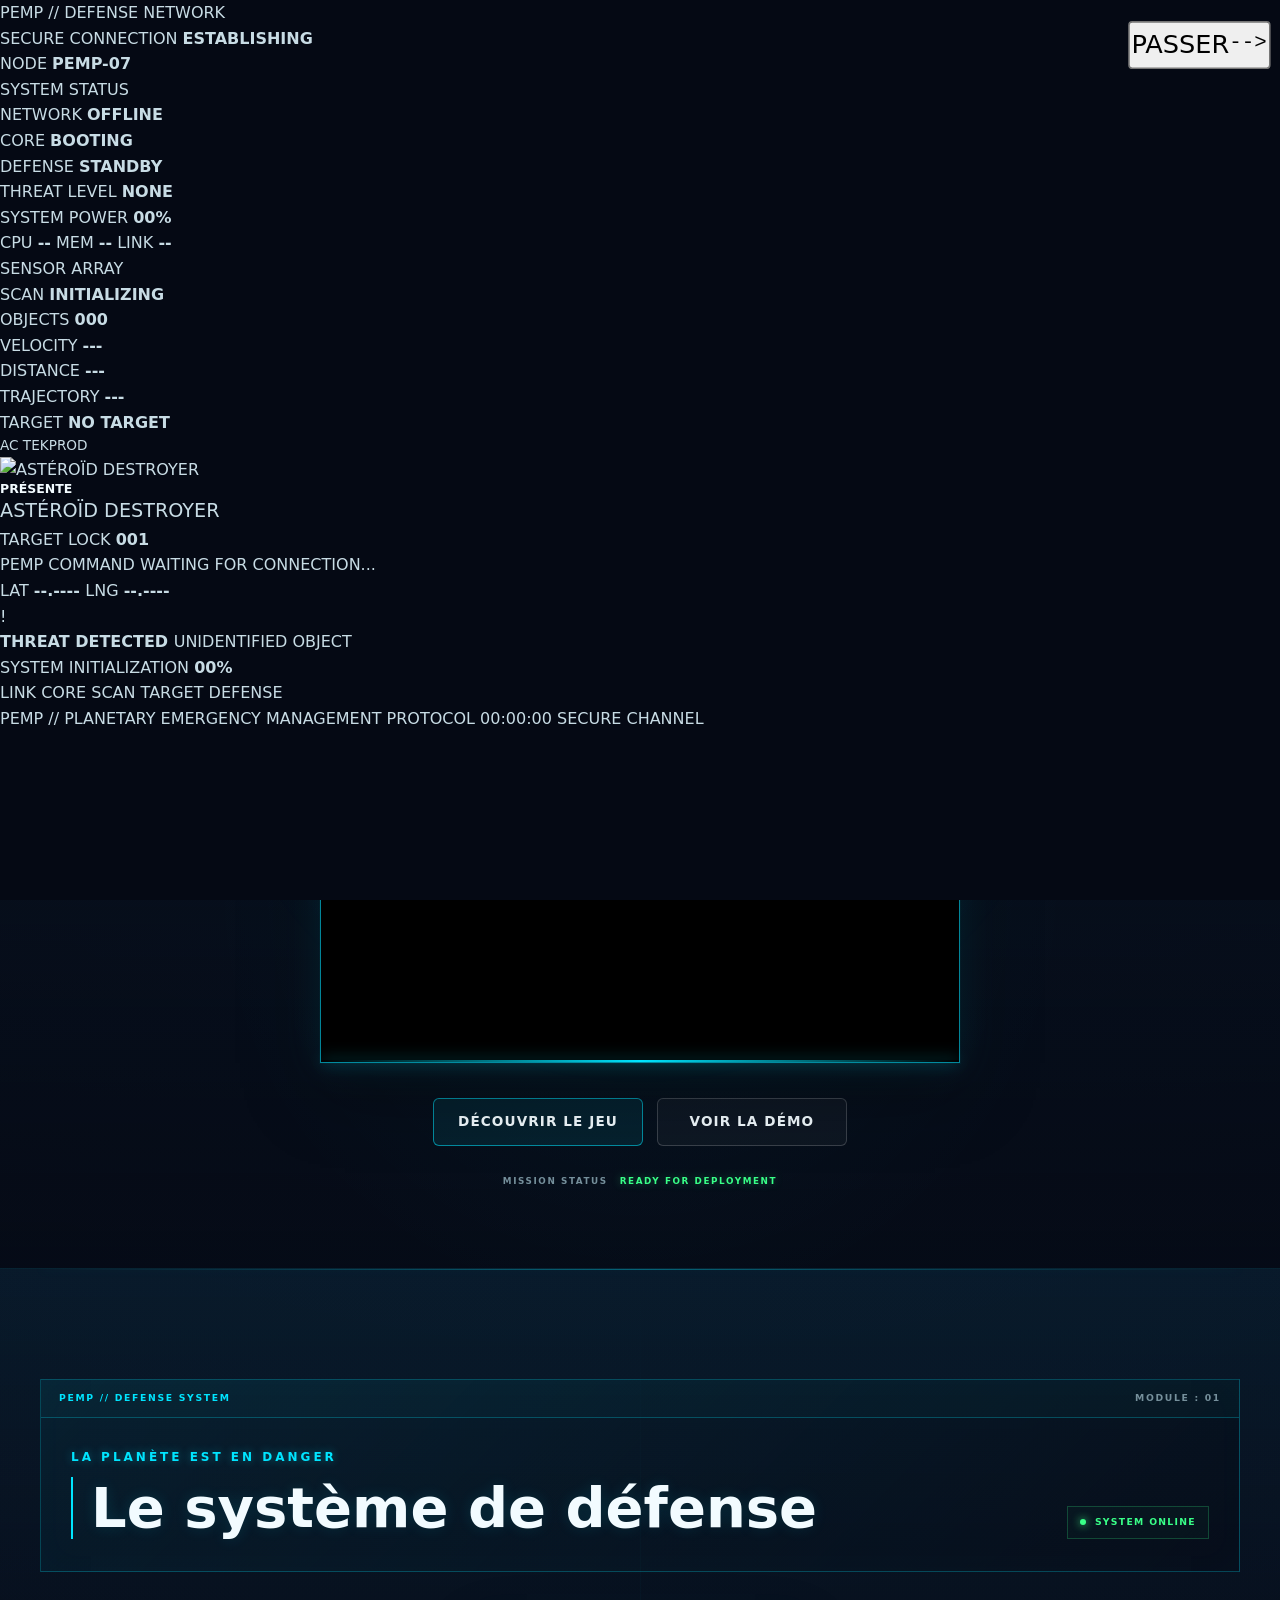
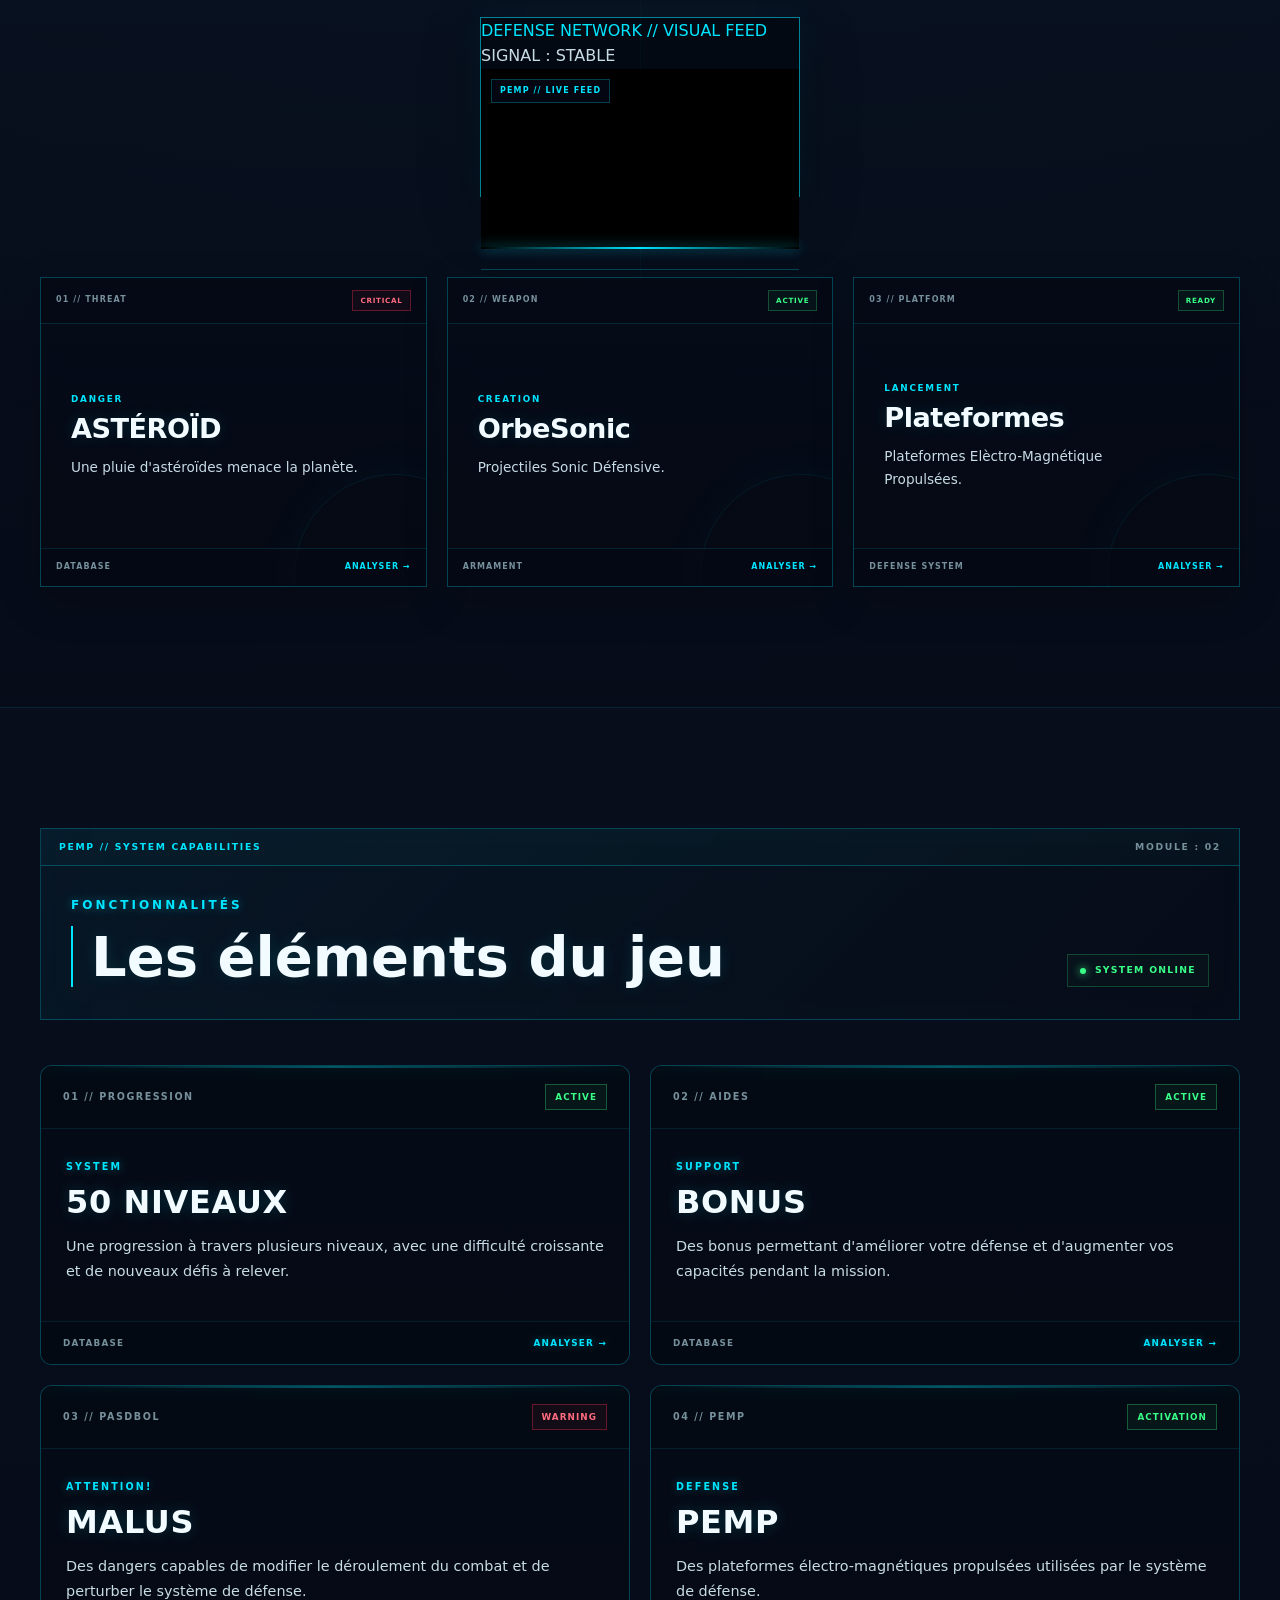
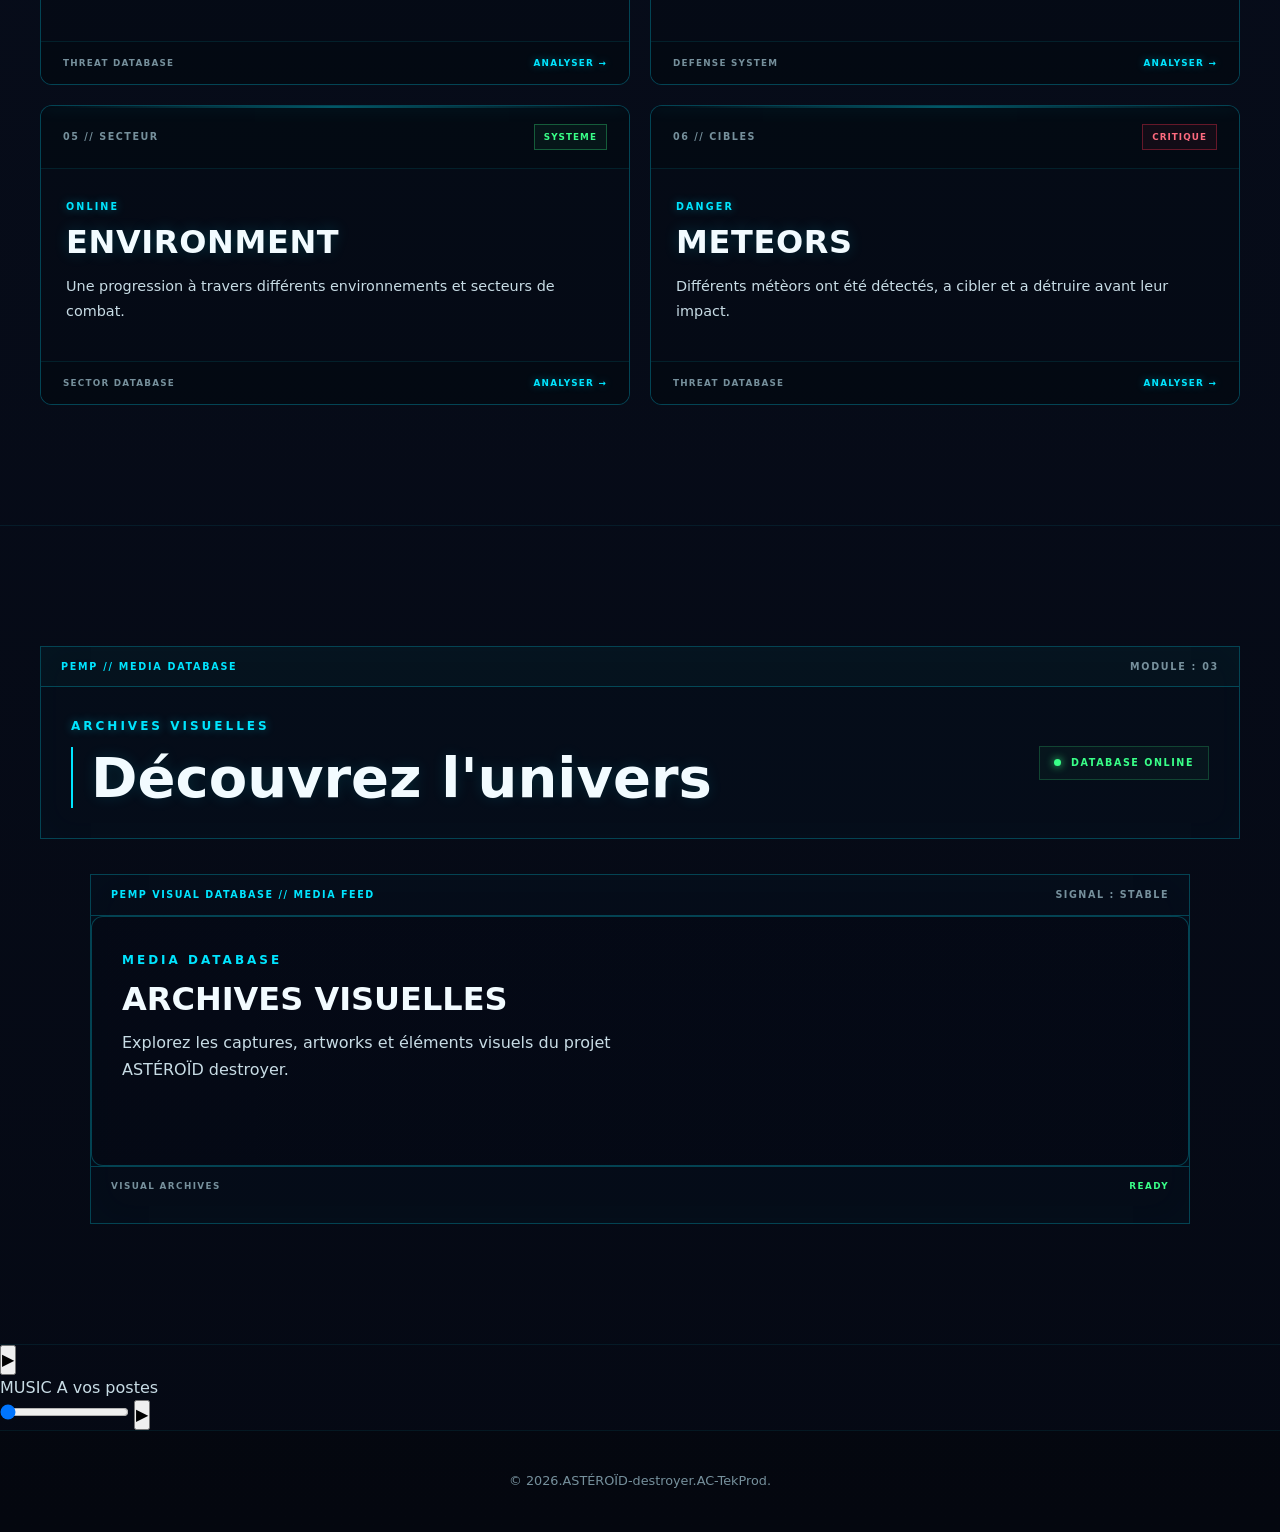
==== commit 1ac0aad8: "Update index.html" ====
--- a/index.html
+++ b/index.html
@@ -1555,18 +1555,20 @@
 </div>
 
 <!-- JAVASCRIPT -->
-    <script
-    type="module"
-        
-    src="js/main.js"
+     <script
+    type="module" src="js/main.js"
 ></script>
-        
+
      <script
-        src="js/mini-music-player.js"
-></script>
+        src="js/video-player.js"
+></script>  
 
     <script
         src="js/communications.js"
+></script>
+
+    <script
+        src="js/mini-music-player.js"
 ></script>
     
 </body>
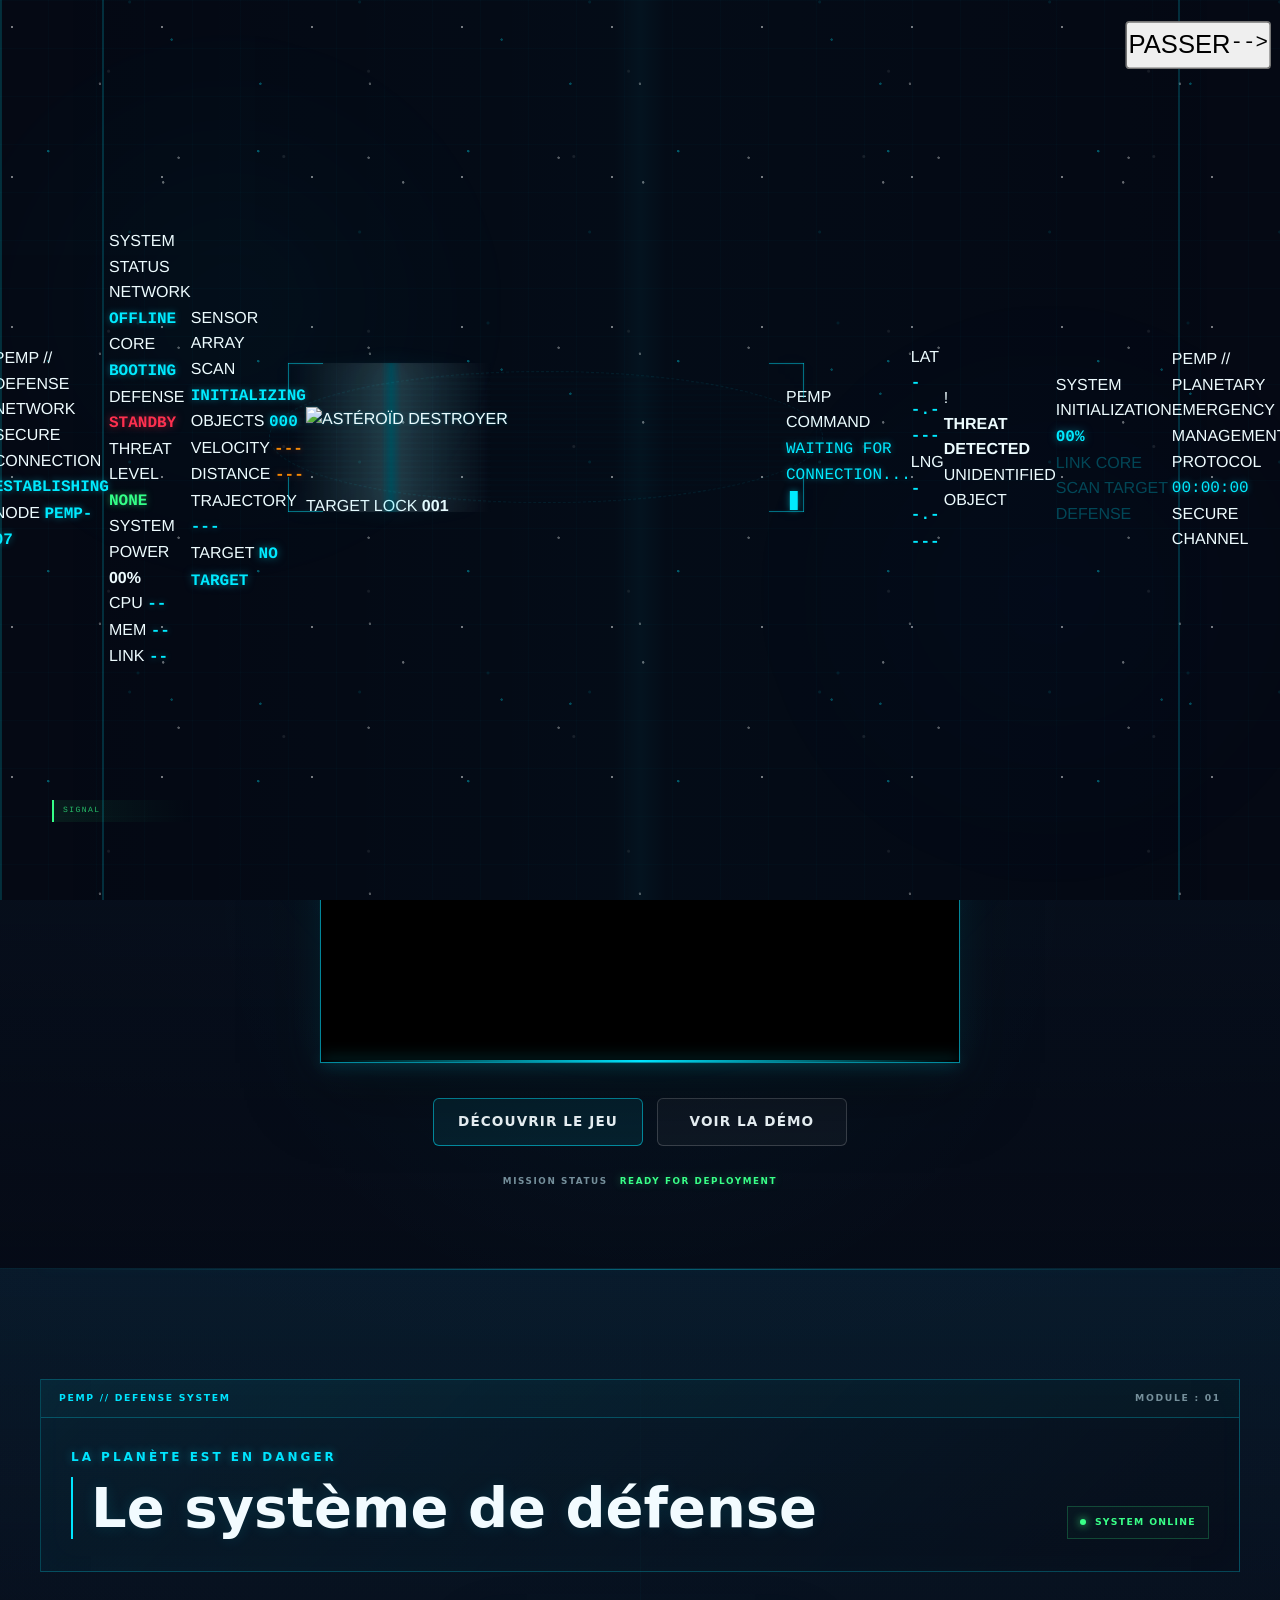
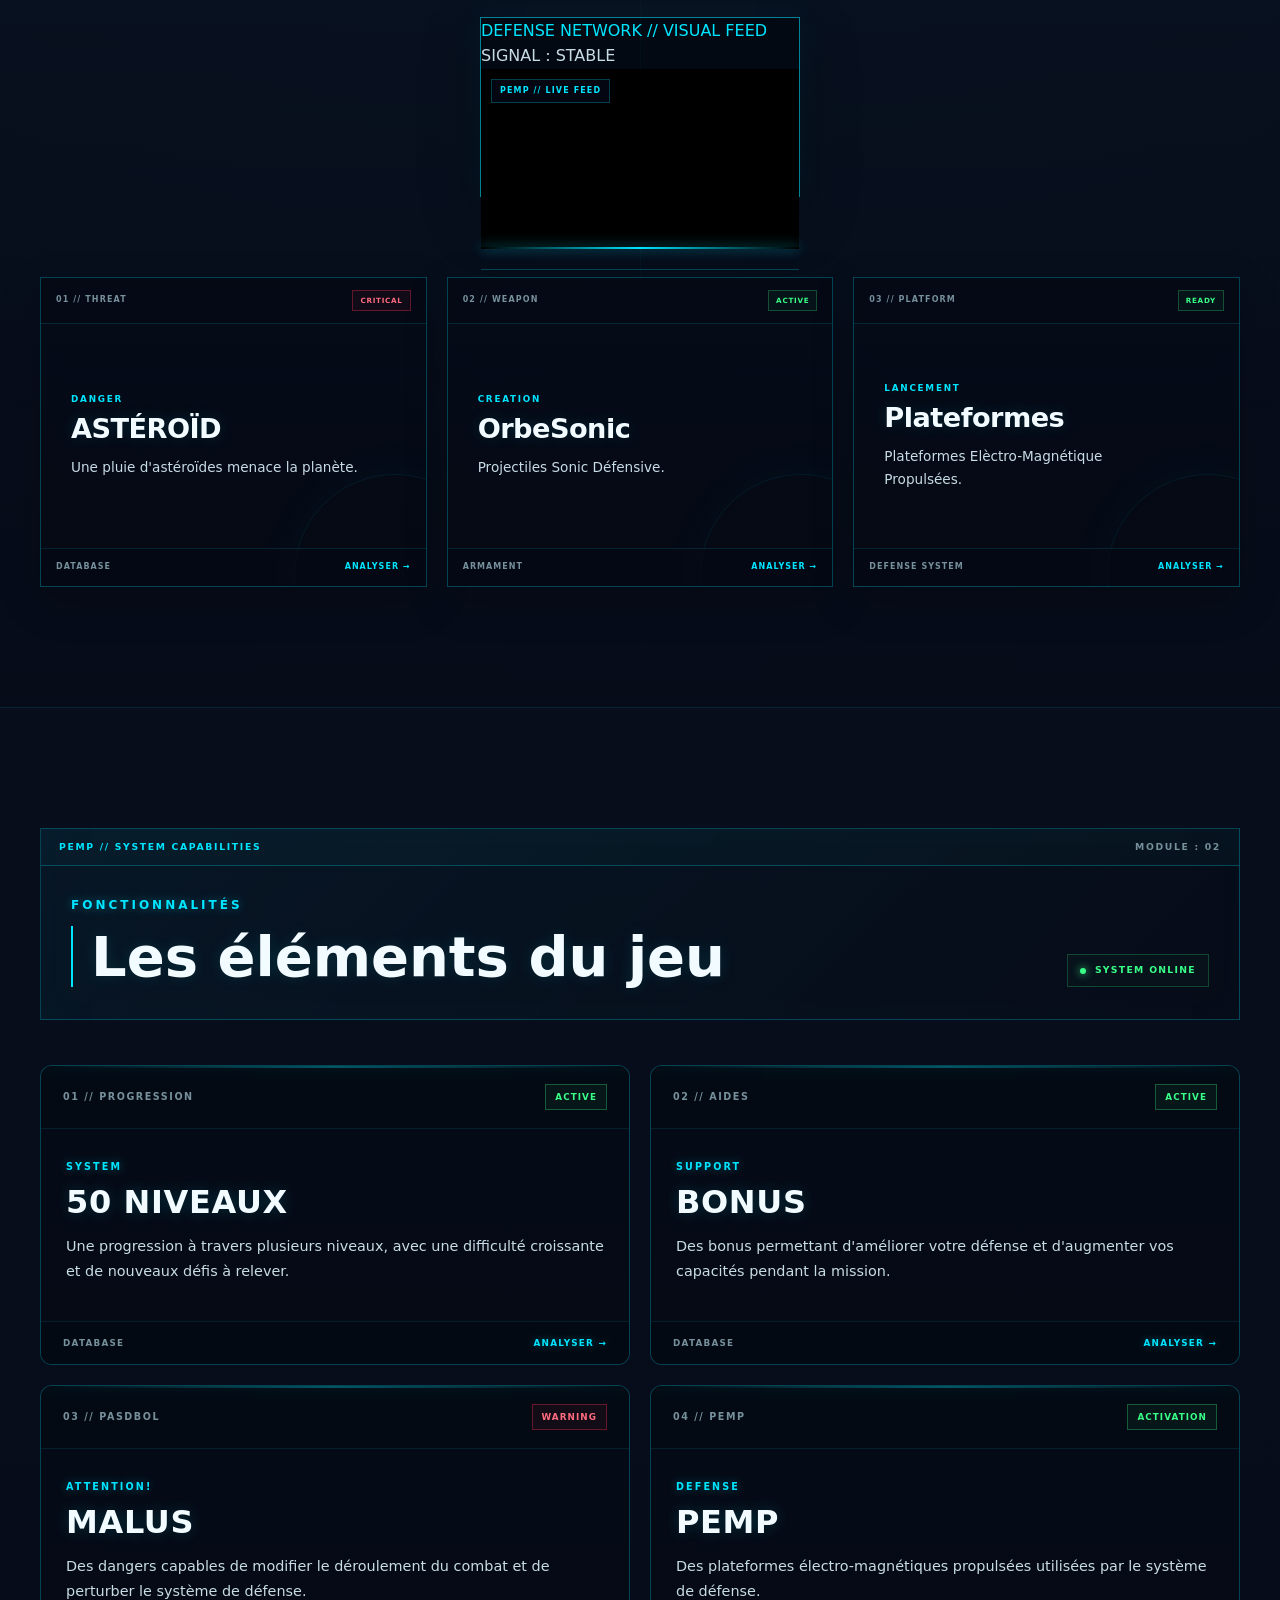
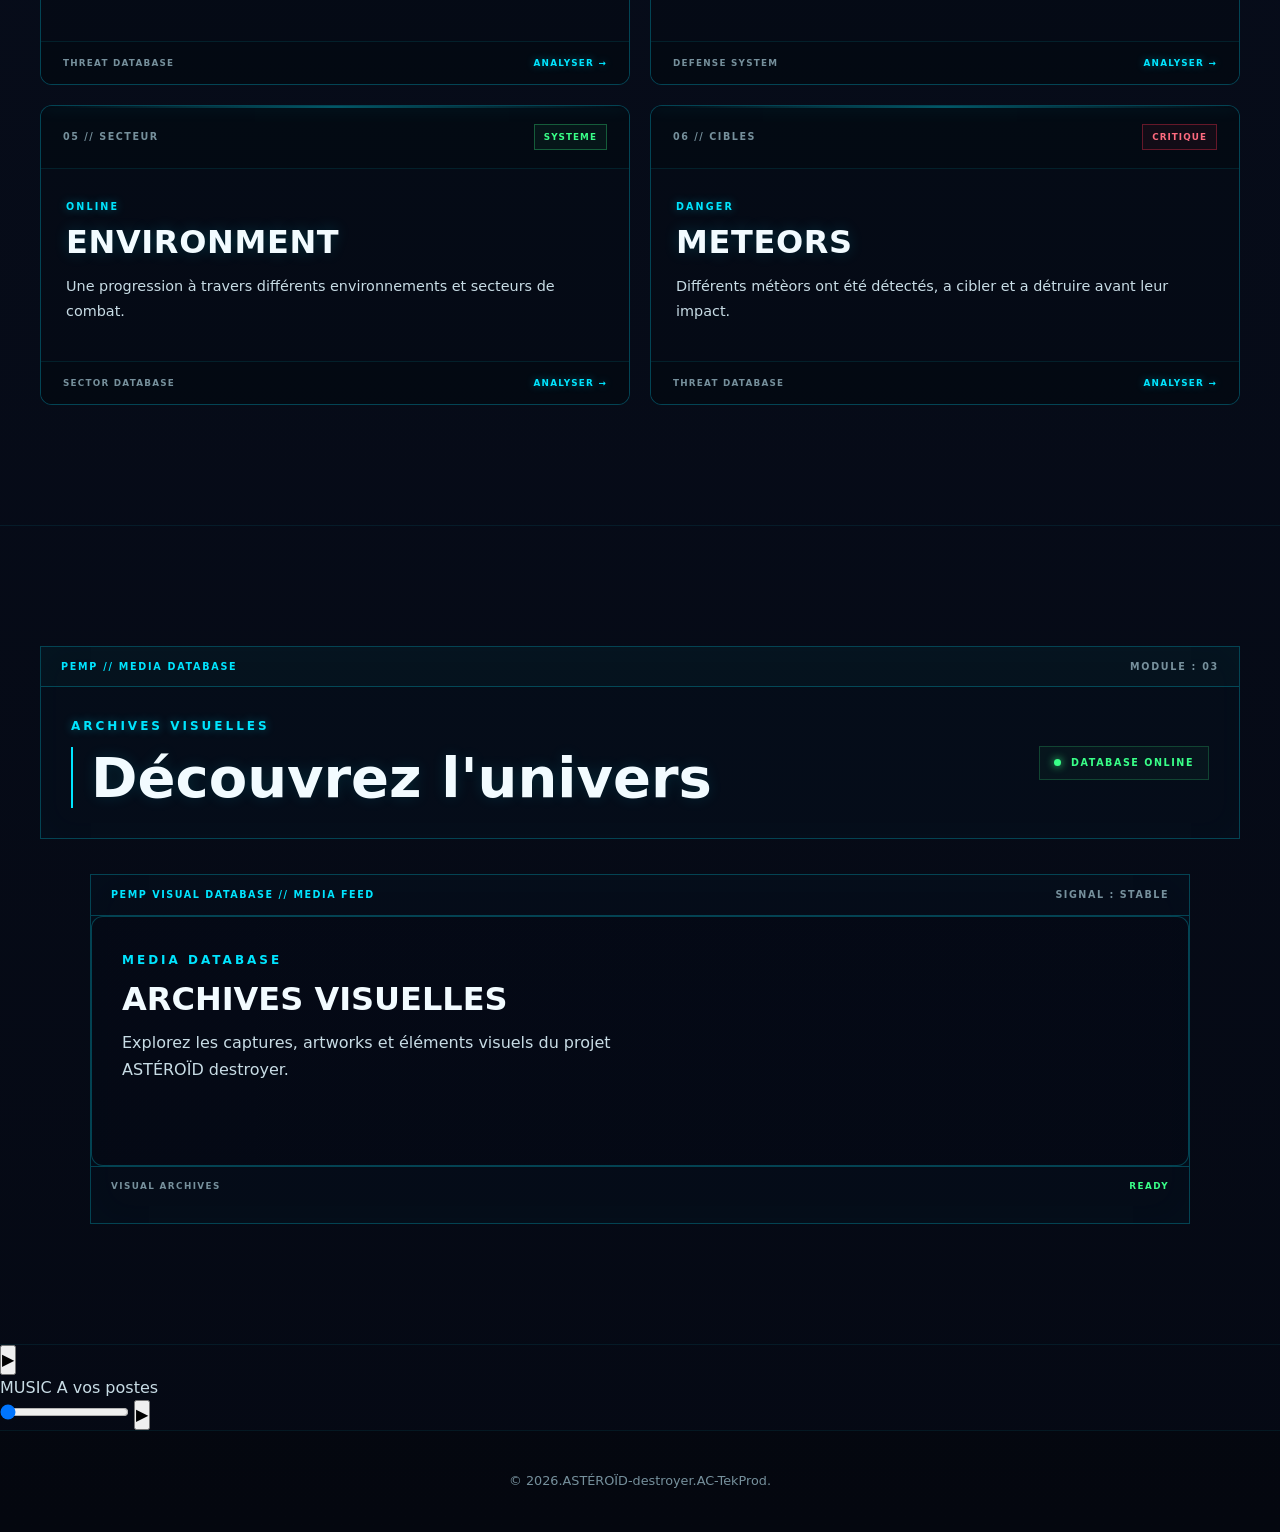
==== commit a6428cf4: "Update index.html" ====
--- a/index.html
+++ b/index.html
@@ -2,19 +2,14 @@
 <html lang="fr">
 <head>
     <meta charset="UTF-8">
-
     <meta name="viewport" content="width=device-width, initial-scale=1.0">
-
     <!-- SEO -->
     <title>Asteroid Destroyer — Casse Brique arcade</title>
     <meta name="description" content="ASTÉROÏD destroyer, un jeu de casse brique mobile originale, prenant et palpitant. Grâce a votre vaisseaux plateforme et votre OrbeSonic défendez la planète. Un nombre incalculable d'astéroïdes, se dirige vers elle.
 .">
-
     <meta name="robots" content="index, follow">
-
     <!-- Favicon -->
     <link rel="icon" type="image/png" href="img/favicon.png">
-
     <!-- CSS -->
     <link rel="stylesheet" href="css/style.css">
     <link rel="stylesheet" href="css/animations.css">
@@ -23,8 +18,6 @@
     <link rel="stylesheet" href="css/music-player.css">
     <link rel="stylesheet" href="css/communications.css">
 </head>
-
-
 <body>
 
    <!-- =========================================================
@@ -1525,7 +1518,7 @@
           poster="/assets/gif/logo.gif">
           <source
             id="comms-video-source"
-            src="/video/video-du-jour.mp4"
+            src="video/video-du-jour.mp4"
             type="video/mp4"
           >
           Ton navigateur ne prend pas en charge la vidéo.
@@ -1559,10 +1552,6 @@
     type="module" src="js/main.js"
 ></script>
 
-     <script
-        src="js/video-player.js"
-></script>  
-
     <script
         src="js/communications.js"
 ></script>
--- a/css/animations.css
+++ b/css/animations.css
@@ -0,0 +1,7426 @@
+/* =========================================================
+   ASTÉROÏD DESTROYER
+   PEMP // HOLOGRAPHIC INTERFACE
+   CSS — PARTIE 1/12
+   BASE + FOND
+   ========================================================= */
+
+.intro {
+
+    --hud-cyan: #00eaff;
+    --hud-blue: #1685ff;
+    --hud-green: #35ff88;
+    --hud-orange: #ff8a00;
+    --hud-red: #ff304f;
+    --hud-white: #effcff;
+    --hud-muted: rgba(190,220,230,.58);
+
+    --cyan-soft: rgba(0,234,255,.14);
+    --cyan-faint: rgba(0,234,255,.045);
+
+    position: fixed;
+    inset: 0;
+
+    z-index: 99999;
+
+    display: flex;
+    align-items: center;
+    justify-content: center;
+
+    overflow: hidden;
+
+    color: var(--hud-white);
+
+    background:
+        radial-gradient(
+            ellipse at 50% 48%,
+            rgba(0,234,255,.08) 0%,
+            rgba(0,234,255,.025) 25%,
+            transparent 48%
+        ),
+
+        radial-gradient(
+            ellipse at 15% 85%,
+            rgba(22,133,255,.055),
+            transparent 35%
+        ),
+
+        radial-gradient(
+            ellipse at 85% 15%,
+            rgba(0,234,255,.035),
+            transparent 35%
+        ),
+
+        linear-gradient(
+            180deg,
+            #06121d 0%,
+            #02080f 48%,
+            #010307 100%
+        );
+
+    opacity: 1;
+    visibility: visible;
+
+    transition:
+        opacity .8s ease,
+        visibility .8s ease;
+
+    isolation: isolate;
+}
+
+
+/* =========================================================
+   FERMETURE
+   ========================================================= */
+
+.intro.is-hidden {
+
+    opacity: 0;
+    visibility: hidden;
+
+    pointer-events: none;
+}
+
+
+/* =========================================================
+   CONTENEUR PRINCIPAL
+   ========================================================= */
+
+.intro-content {
+
+    position: relative;
+
+    width: 100%;
+    height: 100%;
+
+    z-index: 2;
+
+    display: flex;
+
+    align-items: center;
+    justify-content: center;
+
+    overflow: hidden;
+}
+
+
+/* =========================================================
+   CADRE EXTÉRIEUR
+   ========================================================= */
+
+.intro-content::before {
+
+    content: "";
+
+    position: absolute;
+
+    inset: 28px;
+
+    border:
+        1px solid
+        rgba(0,234,255,.11);
+
+    box-shadow:
+        inset 0 0 100px
+        rgba(0,234,255,.018),
+
+        0 0 70px
+        rgba(0,234,255,.018);
+
+    opacity: 0;
+
+    pointer-events: none;
+
+    animation:
+        pemp-frame-in
+        .9s
+        ease
+        .25s
+        forwards;
+}
+
+
+@keyframes pemp-frame-in {
+
+    from {
+
+        opacity: 0;
+
+        transform:
+            scale(.985);
+    }
+
+    to {
+
+        opacity: 1;
+
+        transform:
+            scale(1);
+    }
+}
+
+
+/* =========================================================
+   VIGNETTE
+   ========================================================= */
+
+.intro::after {
+
+    content: "";
+
+    position: absolute;
+
+    inset: 0;
+
+    z-index: 90;
+
+    pointer-events: none;
+
+    background:
+        radial-gradient(
+            ellipse at center,
+            transparent 28%,
+            rgba(0,0,0,.12) 55%,
+            rgba(0,0,0,.78) 100%
+        );
+}
+
+
+/* =========================================================
+   SCROLL BLOQUÉ PENDANT L'INTRO
+   ========================================================= */
+
+body.intro-active {
+
+    overflow: hidden;
+}
+
+/* =========================================================
+   ACCESSIBILITÉ
+   ========================================================= */
+
+@media (prefers-reduced-motion: reduce) {
+
+    .intro {
+
+        display: none;
+    }
+}
+/* =========================================================
+   ASTÉROÏD DESTROYER
+   PEMP // HOLOGRAPHIC INTERFACE
+   CSS — PARTIE 2/12
+   ESPACE + ÉTOILES + PROFONDEUR
+   ========================================================= */
+
+
+/* =========================================================
+   COUCHE ESPACE
+   ========================================================= */
+
+.intro-stars {
+
+    position: absolute;
+
+    inset: 0;
+
+    z-index: -20;
+
+    overflow: hidden;
+
+    opacity: 0;
+
+    background:
+
+        /* étoiles lointaines */
+        radial-gradient(
+            circle at 8% 18%,
+            rgba(255,255,255,.85) 0 1px,
+            transparent 1.5px
+        ),
+
+        radial-gradient(
+            circle at 23% 72%,
+            rgba(0,234,255,.65) 0 1px,
+            transparent 1.5px
+        ),
+
+        radial-gradient(
+            circle at 37% 31%,
+            rgba(255,255,255,.55) 0 1px,
+            transparent 1.5px
+        ),
+
+        radial-gradient(
+            circle at 52% 12%,
+            rgba(0,234,255,.5) 0 1px,
+            transparent 1.5px
+        ),
+
+        radial-gradient(
+            circle at 68% 76%,
+            rgba(255,255,255,.7) 0 1px,
+            transparent 1.5px
+        ),
+
+        radial-gradient(
+            circle at 84% 27%,
+            rgba(0,234,255,.55) 0 1px,
+            transparent 1.5px
+        ),
+
+        radial-gradient(
+            circle at 94% 83%,
+            rgba(255,255,255,.6) 0 1px,
+            transparent 1.5px
+        );
+
+    background-size:
+
+        150px 150px,
+        210px 210px,
+        270px 270px,
+        330px 330px,
+        240px 240px,
+        310px 310px,
+        190px 190px;
+
+    animation:
+
+        stars-boot
+        1.4s
+        ease
+        .1s
+        forwards,
+
+        stars-drift
+        24s
+        linear
+        1.5s
+        infinite;
+}
+
+
+/* =========================================================
+   APPARITION
+   ========================================================= */
+
+@keyframes stars-boot {
+
+    from {
+
+        opacity: 0;
+    }
+
+    to {
+
+        opacity: .55;
+    }
+}
+
+
+/* =========================================================
+   DÉPLACEMENT LENT
+   ========================================================= */
+
+@keyframes stars-drift {
+
+    0% {
+
+        transform:
+            translate3d(0,0,0)
+            scale(1);
+    }
+
+    50% {
+
+        transform:
+            translate3d(-1%,.5%,0)
+            scale(1.02);
+    }
+
+    100% {
+
+        transform:
+            translate3d(-2%,1%,0)
+            scale(1.04);
+    }
+}
+
+
+/* =========================================================
+   SECONDE COUCHE DE PROFONDEUR
+   ========================================================= */
+
+.intro-stars::before {
+
+    content: "";
+
+    position: absolute;
+
+    inset: -30%;
+
+    background:
+
+        radial-gradient(
+            circle at 30% 40%,
+            rgba(0,234,255,.09),
+            transparent 18%
+        ),
+
+        radial-gradient(
+            circle at 70% 60%,
+            rgba(22,133,255,.07),
+            transparent 20%
+        );
+
+    filter:
+        blur(35px);
+
+    opacity: .7;
+
+    animation:
+        nebula-drift
+        16s
+        ease-in-out
+        infinite alternate;
+}
+
+
+@keyframes nebula-drift {
+
+    from {
+
+        transform:
+            translate3d(-2%,0,0)
+            scale(1);
+    }
+
+    to {
+
+        transform:
+            translate3d(2%,-1%,0)
+            scale(1.06);
+    }
+}
+
+
+/* =========================================================
+   PETITES PARTICULES MOBILES
+   ========================================================= */
+
+.intro-stars::after {
+
+    content: "";
+
+    position: absolute;
+
+    inset: -10%;
+
+    background:
+
+        radial-gradient(
+            circle at 12% 40%,
+            rgba(0,234,255,.5) 0 1px,
+            transparent 2px
+        ),
+
+        radial-gradient(
+            circle at 42% 85%,
+            rgba(255,255,255,.45) 0 1px,
+            transparent 2px
+        ),
+
+        radial-gradient(
+            circle at 76% 18%,
+            rgba(0,234,255,.45) 0 1px,
+            transparent 2px
+        ),
+
+        radial-gradient(
+            circle at 91% 62%,
+            rgba(255,255,255,.4) 0 1px,
+            transparent 2px
+        );
+
+    background-size:
+        230px 230px,
+        290px 290px,
+        350px 350px,
+        260px 260px;
+
+    opacity: .35;
+
+    animation:
+        particle-field
+        14s
+        linear
+        infinite;
+}
+
+
+@keyframes particle-field {
+
+    from {
+
+        transform:
+            translate3d(0,0,0);
+    }
+
+    to {
+
+        transform:
+            translate3d(-3%,2%,0);
+    }
+}
+
+
+/* =========================================================
+   HALO CENTRAL
+   ========================================================= */
+
+.intro-content {
+
+    background:
+
+        radial-gradient(
+            ellipse at 50% 50%,
+            rgba(0,234,255,.035),
+            transparent 30%
+        );
+}
+
+
+/* =========================================================
+   PETITE LUEUR HORIZONTALE
+   ========================================================= */
+
+.intro-content {
+
+    isolation: isolate;
+}
+
+
+.intro-content > .intro-stars {
+
+    mix-blend-mode:
+        screen;
+}
+
+/* =========================================================
+   ASTÉROÏD DESTROYER
+   PEMP // HOLOGRAPHIC INTERFACE
+   CSS — PARTIE 3/12
+   GRILLE + SCANLINES + REPÈRES HUD
+   ========================================================= */
+
+
+/* =========================================================
+   GRILLE TECHNIQUE
+   ========================================================= */
+
+.intro-content {
+
+    background-image:
+
+        linear-gradient(
+            rgba(0,234,255,.018) 1px,
+            transparent 1px
+        ),
+
+        linear-gradient(
+            90deg,
+            rgba(0,234,255,.018) 1px,
+            transparent 1px
+        );
+
+    background-size:
+        48px 48px;
+
+    background-position:
+        0 0,
+        0 0;
+
+    animation:
+        hologrid-move
+        18s
+        linear
+        infinite;
+}
+
+
+@keyframes hologrid-move {
+
+    0% {
+
+        background-position:
+            0 0,
+            0 0;
+    }
+
+    100% {
+
+        background-position:
+            0 48px,
+            48px 0;
+    }
+}
+
+
+/* =========================================================
+   SECONDE GRILLE PLUS FINE
+   ========================================================= */
+
+.intro-content::after {
+
+    content: "";
+
+    position: absolute;
+
+    inset: 0;
+
+    z-index: 80;
+
+    pointer-events: none;
+
+    background:
+
+        repeating-linear-gradient(
+            0deg,
+            transparent 0,
+            transparent 3px,
+            rgba(0,234,255,.012) 4px
+        ),
+
+        linear-gradient(
+            90deg,
+            transparent 0%,
+            rgba(0,234,255,.025) 50%,
+            transparent 100%
+        );
+
+    mix-blend-mode:
+        screen;
+
+    opacity: .8;
+}
+
+
+/* =========================================================
+   LIGNE DE SCAN PRINCIPALE
+   ========================================================= */
+
+.intro-content {
+
+    --scan-position: -10%;
+}
+
+
+.intro-content::before {
+
+    /* Le cadre de la partie 1 reste présent.
+       On ajoute la couche scan via un box-shadow
+       animé sur le même élément. */
+
+    box-shadow:
+
+        inset
+        0 0 100px
+        rgba(0,234,255,.018),
+
+        0 0 70px
+        rgba(0,234,255,.018);
+}
+
+
+/* =========================================================
+   SCAN HORIZONTAL GLOBAL
+   ========================================================= */
+
+.intro-content {
+
+    overflow: hidden;
+}
+
+
+.intro-content > .intro-brand::before {
+
+    /* On réserve ce pseudo-élément aux données HUD.
+       Aucun conflit visuel ici. */
+
+    pointer-events: none;
+}
+
+
+/* =========================================================
+   LIGNE LUMINEUSE QUI TRAVERSE L'ÉCRAN
+   ========================================================= */
+
+.intro-content > .intro-particles::after {
+
+    content: "";
+
+    position: fixed;
+
+    left: -20vw;
+
+    top: -5vh;
+
+    width: 140vw;
+
+    height: 1px;
+
+    z-index: 70;
+
+    background:
+
+        linear-gradient(
+            90deg,
+            transparent 0%,
+            rgba(0,234,255,0) 15%,
+            rgba(0,234,255,.45) 42%,
+            #ffffff 50%,
+            rgba(0,234,255,.45) 58%,
+            rgba(0,234,255,0) 85%,
+            transparent 100%
+        );
+
+    box-shadow:
+
+        0 0 8px
+        rgba(0,234,255,.9),
+
+        0 0 30px
+        rgba(0,234,255,.5);
+
+    opacity: 0;
+
+    pointer-events: none;
+
+    animation:
+
+        global-holo-scan
+        2.6s
+        cubic-bezier(.4,0,.2,1)
+        .7s
+        infinite;
+}
+
+
+@keyframes global-holo-scan {
+
+    0% {
+
+        opacity: 0;
+
+        transform:
+            translateY(0);
+    }
+
+    8% {
+
+        opacity: .8;
+    }
+
+    45% {
+
+        opacity: .65;
+    }
+
+    92% {
+
+        opacity: .25;
+    }
+
+    100% {
+
+        opacity: 0;
+
+        transform:
+            translateY(115vh);
+    }
+}
+
+
+/* =========================================================
+   REPÈRES DANS LES QUATRE COINS
+   ========================================================= */
+
+.intro-content > .intro-brand::after {
+
+    content: "";
+
+    position: fixed;
+
+    inset: 45px;
+
+    z-index: 3;
+
+    pointer-events: none;
+
+    background:
+
+        /* coin haut gauche */
+        linear-gradient(
+            90deg,
+            var(--cyan) 0 45px,
+            transparent 45px
+        )
+        top left / 45px 1px no-repeat,
+
+        linear-gradient(
+            var(--cyan) 0 45px,
+            transparent 45px
+        )
+        top left / 1px 45px no-repeat,
+
+        /* coin haut droit */
+        linear-gradient(
+            270deg,
+            var(--cyan) 0 45px,
+            transparent 45px
+        )
+        top right / 45px 1px no-repeat,
+
+        linear-gradient(
+            var(--cyan) 0 45px,
+            transparent 45px
+        )
+        top right / 1px 45px no-repeat,
+
+        /* coin bas gauche */
+        linear-gradient(
+            90deg,
+            var(--cyan) 0 45px,
+            transparent 45px
+        )
+        bottom left / 45px 1px no-repeat,
+
+        linear-gradient(
+            0deg,
+            var(--cyan) 0 45px,
+            transparent 45px
+        )
+        bottom left / 1px 45px no-repeat,
+
+        /* coin bas droit */
+        linear-gradient(
+            270deg,
+            var(--cyan) 0 45px,
+            transparent 45px
+        )
+        bottom right / 45px 1px no-repeat,
+
+        linear-gradient(
+            0deg,
+            var(--cyan) 0 45px,
+            transparent 45px
+        )
+        bottom right / 1px 45px no-repeat;
+
+    opacity: .45;
+
+    animation:
+        corner-pulse
+        2.4s
+        ease-in-out
+        infinite alternate;
+}
+
+
+@keyframes corner-pulse {
+
+    from {
+
+        opacity: .25;
+
+        filter:
+            brightness(.7);
+    }
+
+    to {
+
+        opacity: .75;
+
+        filter:
+            brightness(1.5);
+    }
+}
+
+
+/* =========================================================
+   PETITS REPÈRES DE MESURE
+   ========================================================= */
+
+.intro-content {
+
+    --hud-line:
+        rgba(0,234,255,.2);
+}
+
+
+/* =========================================================
+   TRAITS LATÉRAUX
+   ========================================================= */
+
+.intro-content > .intro-sonic::before {
+
+    content: "";
+
+    position: fixed;
+
+    left: 35px;
+    top: 50%;
+
+    width: 90px;
+    height: 1px;
+
+    background:
+
+        linear-gradient(
+            90deg,
+            transparent,
+            var(--hud-line)
+        );
+
+    box-shadow:
+        0 0 8px
+        rgba(0,234,255,.15);
+
+    opacity: .5;
+}
+
+
+.intro-content > .intro-sonic::after {
+
+    content: "";
+
+    position: fixed;
+
+    right: 35px;
+    top: 50%;
+
+    width: 90px;
+    height: 1px;
+
+    background:
+
+        linear-gradient(
+            90deg,
+            var(--hud-line),
+            transparent
+        );
+
+    box-shadow:
+        0 0 8px
+        rgba(0,234,255,.15);
+
+    opacity: .5;
+}
+
+
+/* =========================================================
+   PETITES TICKS DE NAVIGATION
+   ========================================================= */
+
+.intro-content {
+
+    --tick-color:
+        rgba(0,234,255,.28);
+}
+
+
+
+/* =========================================================
+   ASTÉROÏD DESTROYER
+   PEMP // HOLOGRAPHIC INTERFACE
+   CSS — PARTIE 4/12
+   PANNEAUX HUD + DONNÉES SYSTÈME
+   ========================================================= */
+
+
+/* =========================================================
+   PANNEAUX LATÉRAUX
+   ========================================================= */
+
+.intro::before {
+
+    content:
+        "PEMP // PLANETARY DEFENSE NETWORK";
+
+    position: absolute;
+
+    left: 52px;
+    top: 52px;
+
+    z-index: 40;
+
+    padding: 8px 12px;
+
+    border-left:
+        2px solid
+        var(--hud-cyan);
+
+    background:
+        linear-gradient(
+            90deg,
+            rgba(0,234,255,.08),
+            transparent
+        );
+
+    color:
+        rgba(0,234,255,.72);
+
+    font-family:
+        monospace;
+
+    font-size:
+        10px;
+
+    font-weight:
+        700;
+
+    letter-spacing:
+        .2em;
+
+    white-space:
+        nowrap;
+
+    opacity: 0;
+
+    animation:
+        hud-panel-in
+        .7s
+        ease
+        .8s
+        forwards;
+}
+
+
+/* =========================================================
+   PANNEAU GAUCHE
+   ========================================================= */
+
+.intro-brand {
+
+    isolation: isolate;
+}
+
+
+.intro-brand::before {
+
+    content:
+        "SYSTEM CONNECTION\A\A"
+        "NETWORK       PEMP-07\A"
+        "UPLINK        ACTIVE\A"
+        "SIGNAL        98.7%\A"
+        "LATENCY       012ms\A"
+        "ENCRYPTION    AES-256\A\A"
+        "TELEMETRY     RECEIVING";
+
+    white-space:
+        pre;
+
+    position: fixed;
+
+    left: 52px;
+    top: 50%;
+
+    transform:
+        translateY(-50%)
+        translateX(-20px);
+
+    width: 175px;
+
+    padding:
+        18px 18px 18px 20px;
+
+    border-left:
+        1px solid
+        rgba(0,234,255,.35);
+
+    border-top:
+        1px solid
+        rgba(0,234,255,.08);
+
+    border-bottom:
+        1px solid
+        rgba(0,234,255,.08);
+
+    background:
+        linear-gradient(
+            90deg,
+            rgba(0,234,255,.055),
+            rgba(0,234,255,.008),
+            transparent
+        );
+
+    box-shadow:
+        inset 15px 0 30px
+        rgba(0,234,255,.025),
+
+        0 0 35px
+        rgba(0,234,255,.025);
+
+    color:
+        rgba(190,235,240,.62);
+
+    font-family:
+        monospace;
+
+    font-size:
+        8px;
+
+    line-height:
+        1.85;
+
+    letter-spacing:
+        .12em;
+
+    opacity: 0;
+
+    animation:
+        left-system-in
+        .9s
+        cubic-bezier(.16,1,.3,1)
+        1.1s
+        forwards;
+
+    pointer-events:
+        none;
+}
+
+
+/* =========================================================
+   PANNEAU DROIT
+   ========================================================= */
+
+.intro-brand::after {
+
+    content:
+        "THREAT MONITOR\A\A"
+        "OBJECT        AST-001\A"
+        "CLASS         K-4\A"
+        "VELOCITY      42.8 km/s\A"
+        "DISTANCE      184.2 km\A"
+        "TRAJECTORY    LOCKED\A\A"
+        "DEFENSE       STANDBY";
+
+    white-space:
+        pre;
+
+    position: fixed;
+
+    right: 52px;
+    top: 50%;
+
+    transform:
+        translateY(-50%)
+        translateX(20px);
+
+    width: 175px;
+
+    padding:
+        18px 20px 18px 18px;
+
+    border-right:
+        1px solid
+        rgba(0,234,255,.35);
+
+    border-top:
+        1px solid
+        rgba(0,234,255,.08);
+
+    border-bottom:
+        1px solid
+        rgba(0,234,255,.08);
+
+    background:
+        linear-gradient(
+            -90deg,
+            rgba(0,234,255,.055),
+            rgba(0,234,255,.008),
+            transparent
+        );
+
+    box-shadow:
+        inset -15px 0 30px
+        rgba(0,234,255,.025),
+
+        0 0 35px
+        rgba(0,234,255,.025);
+
+    color:
+        rgba(190,235,240,.62);
+
+    font-family:
+        monospace;
+
+    font-size:
+        8px;
+
+    line-height:
+        1.85;
+
+    letter-spacing:
+        .12em;
+
+    text-align:
+        right;
+
+    opacity: 0;
+
+    animation:
+        right-system-in
+        .9s
+        cubic-bezier(.16,1,.3,1)
+        1.35s
+        forwards;
+
+    pointer-events:
+        none;
+}
+
+
+/* =========================================================
+   ANIMATION PANNEAU GAUCHE
+   ========================================================= */
+
+@keyframes left-system-in {
+
+    0% {
+
+        opacity: 0;
+
+        transform:
+            translateY(-50%)
+            translateX(-35px);
+
+        filter:
+            blur(4px);
+    }
+
+    60% {
+
+        opacity: .9;
+    }
+
+    100% {
+
+        opacity: 1;
+
+        transform:
+            translateY(-50%)
+            translateX(0);
+
+        filter:
+            blur(0);
+    }
+}
+
+
+/* =========================================================
+   ANIMATION PANNEAU DROIT
+   ========================================================= */
+
+@keyframes right-system-in {
+
+    0% {
+
+        opacity: 0;
+
+        transform:
+            translateY(-50%)
+            translateX(35px);
+
+        filter:
+            blur(4px);
+    }
+
+    60% {
+
+        opacity: .9;
+    }
+
+    100% {
+
+        opacity: 1;
+
+        transform:
+            translateY(-50%)
+            translateX(0);
+
+        filter:
+            blur(0);
+    }
+}
+
+
+/* =========================================================
+   TITRES DES PANNEAUX
+   ========================================================= */
+
+.intro-brand::before,
+.intro-brand::after {
+
+    text-shadow:
+        0 0 8px
+        rgba(0,234,255,.25);
+}
+
+
+/* =========================================================
+   BARRES TECHNIQUES
+   ========================================================= */
+
+.intro-content > .intro-sonic {
+
+    z-index: 25;
+}
+
+
+.intro-content > .intro-sonic::before {
+
+    height:
+        2px;
+
+    background:
+        linear-gradient(
+            90deg,
+            transparent,
+            rgba(0,234,255,.25),
+            var(--hud-cyan)
+        );
+
+    animation:
+        side-line-left
+        1.8s
+        ease-in-out
+        2s
+        infinite alternate;
+}
+
+
+.intro-content > .intro-sonic::after {
+
+    height:
+        2px;
+
+    background:
+        linear-gradient(
+            90deg,
+            var(--hud-cyan),
+            rgba(0,234,255,.25),
+            transparent
+        );
+
+    animation:
+        side-line-right
+        1.8s
+        ease-in-out
+        2s
+        infinite alternate;
+}
+
+
+@keyframes side-line-left {
+
+    from {
+
+        width: 35px;
+
+        opacity: .25;
+    }
+
+    to {
+
+        width: 110px;
+
+        opacity: .8;
+    }
+}
+
+
+@keyframes side-line-right {
+
+    from {
+
+        width: 35px;
+
+        opacity: .25;
+    }
+
+    to {
+
+        width: 110px;
+
+        opacity: .8;
+    }
+}
+
+
+/* =========================================================
+   PETITS INDICATEURS LUMINEUX
+   ========================================================= */
+
+.intro-asteroid {
+
+    filter:
+        drop-shadow(
+            0 0 12px
+            rgba(255,106,0,.95)
+        )
+        drop-shadow(
+            0 0 35px
+            rgba(255,80,0,.55)
+        );
+}
+
+
+/* =========================================================
+   EN-TÊTE SUPÉRIEUR
+   ========================================================= */
+
+.intro-content {
+
+    --system-green:
+        #35ff88;
+}
+
+
+.intro-content > .intro-brand {
+
+    position: relative;
+}
+
+
+/* =========================================================
+   LIGNE SYSTÈME SUPÉRIEURE
+   ========================================================= */
+
+.intro-content > .intro-brand h1 {
+
+    position: relative;
+}
+
+
+/* =========================================================
+   ASTÉROÏD DESTROYER
+   PEMP // HOLOGRAPHIC INTERFACE
+   CSS — PARTIE 5/12
+   INDICATEURS + BARRES + ACTIVITÉ
+   ========================================================= */
+
+
+/* =========================================================
+   PETITES DONNÉES TECHNIQUES HAUT DROITE
+   ========================================================= */
+
+.intro-content {
+
+    --hud-green-glow:
+        rgba(53,255,136,.55);
+
+    --hud-red-glow:
+        rgba(255,48,79,.55);
+
+    --hud-orange-glow:
+        rgba(255,138,0,.55);
+}
+
+
+/* =========================================================
+   MATRICE DE DONNÉES EN HAUT À DROITE
+   ========================================================= */
+
+.intro-content > .intro-asteroid::after {
+
+    content:
+        "TRACK // 001";
+
+    position: fixed;
+
+    right: 52px;
+    top: 52px;
+
+    padding:
+        7px 11px;
+
+    border-right:
+        2px solid
+        var(--hud-orange);
+
+    background:
+        linear-gradient(
+            -90deg,
+            rgba(255,138,0,.08),
+            transparent
+        );
+
+    color:
+        rgba(255,178,90,.8);
+
+    font-family:
+        monospace;
+
+    font-size:
+        9px;
+
+    font-weight:
+        700;
+
+    letter-spacing:
+        .18em;
+
+    opacity: 0;
+
+    animation:
+        target-label-in
+        .7s
+        ease
+        2.2s
+        forwards;
+}
+
+
+@keyframes target-label-in {
+
+    from {
+
+        opacity: 0;
+
+        transform:
+            translateX(15px);
+    }
+
+    to {
+
+        opacity: 1;
+
+        transform:
+            translateX(0);
+    }
+}
+
+
+/* =========================================================
+   LECTEUR DE SIGNAL
+   ========================================================= */
+
+.intro-particles {
+
+    z-index: 12;
+}
+
+
+/* =========================================================
+   BARRE DE SIGNAL EN BAS À GAUCHE
+   ========================================================= */
+
+.intro-particles::before {
+
+    content:
+        "SIGNAL";
+
+    position: fixed;
+
+    left: 52px;
+    bottom: 78px;
+
+    width: 130px;
+    height: 22px;
+
+    padding-left:
+        9px;
+
+    display: flex;
+
+    align-items: center;
+
+    border-left:
+        2px solid
+        var(--hud-green);
+
+    background:
+        linear-gradient(
+            90deg,
+            rgba(53,255,136,.08),
+            transparent
+        );
+
+    color:
+        rgba(53,255,136,.72);
+
+    font-family:
+        monospace;
+
+    font-size:
+        8px;
+
+    letter-spacing:
+        .18em;
+
+    opacity: 0;
+
+    animation:
+        signal-panel-in
+        .7s
+        ease
+        2.5s
+        forwards;
+}
+
+
+@keyframes signal-panel-in {
+
+    from {
+
+        opacity: 0;
+
+        transform:
+            translateX(-15px);
+    }
+
+    to {
+
+        opacity: 1;
+
+        transform:
+            translateX(0);
+    }
+}
+
+
+/* =========================================================
+   BARRE DE SIGNAL ANIMÉE
+   ========================================================= */
+
+.intro-particles {
+
+    box-shadow:
+        0 0 20px
+        rgba(0,234,255,.18);
+}
+
+
+.intro-particles::after {
+
+    border-radius:
+        0;
+
+    width:
+        95px;
+
+    height:
+        2px;
+
+    background:
+        repeating-linear-gradient(
+            90deg,
+            var(--hud-green) 0 6px,
+            transparent 6px 9px
+        );
+
+    box-shadow:
+        0 0 8px
+        var(--hud-green);
+
+    animation:
+        signal-bars
+        1.1s
+        steps(7)
+        2.5s
+        infinite alternate;
+}
+
+
+@keyframes signal-bars {
+
+    from {
+
+        opacity: .25;
+
+        transform:
+            translate(
+                -50%,
+                -50%
+            )
+            scaleX(.35);
+    }
+
+    to {
+
+        opacity: 1;
+
+        transform:
+            translate(
+                -50%,
+                -50%
+            )
+            scaleX(1);
+    }
+}
+
+
+/* =========================================================
+   INDICATEUR DE CONNEXION BAS DROITE
+   ========================================================= */
+
+.intro-content > .intro-sonic {
+
+    box-shadow:
+        0 0 25px
+        rgba(0,234,255,.12);
+}
+
+
+.intro-content > .intro-sonic::before {
+
+    content:
+        "UPLINK";
+
+    height:
+        24px;
+
+    width:
+        105px;
+
+    left:
+        0;
+
+    top:
+        -12px;
+
+    display:
+        flex;
+
+    align-items:
+        center;
+
+    padding-left:
+        10px;
+
+    border:
+        1px solid
+        rgba(53,255,136,.18);
+
+    background:
+        rgba(53,255,136,.025);
+
+    color:
+        rgba(53,255,136,.7);
+
+    font-family:
+        monospace;
+
+    font-size:
+        8px;
+
+    letter-spacing:
+        .18em;
+
+    box-shadow:
+        0 0 15px
+        rgba(53,255,136,.04);
+
+    animation:
+        uplink-pulse
+        1.4s
+        ease-in-out
+        infinite alternate;
+}
+
+
+@keyframes uplink-pulse {
+
+    from {
+
+        opacity: .35;
+
+        border-color:
+            rgba(53,255,136,.12);
+    }
+
+    to {
+
+        opacity: .95;
+
+        border-color:
+            rgba(53,255,136,.45);
+    }
+}
+
+
+/* =========================================================
+   MICRO-TICKS
+   ========================================================= */
+
+.intro-content > .intro-radar::after {
+
+    content:
+        "0001   0010   0110   1011";
+
+    position: absolute;
+
+    left: 50%;
+    bottom: -42px;
+
+    transform:
+        translateX(-50%);
+
+    color:
+        rgba(0,234,255,.3);
+
+    font-family:
+        monospace;
+
+    font-size:
+        7px;
+
+    letter-spacing:
+        .22em;
+
+    white-space:
+        nowrap;
+
+    opacity: 0;
+
+    animation:
+        binary-in
+        .8s
+        ease
+        3s
+        forwards;
+}
+
+
+@keyframes binary-in {
+
+    from {
+
+        opacity: 0;
+
+        letter-spacing:
+            .5em;
+    }
+
+    to {
+
+        opacity: .65;
+
+        letter-spacing:
+            .22em;
+    }
+}
+
+
+/* =========================================================
+   POINTS DE STATUT
+   ========================================================= */
+
+.intro-content > .intro-radar {
+
+    overflow:
+        visible;
+}
+
+
+/* petit point vert */
+
+.intro-content > .intro-radar::before {
+
+    box-shadow:
+
+        0 0 10px
+        var(--hud-cyan),
+
+        0 0 25px
+        rgba(0,234,255,.35);
+}
+
+
+/* =========================================================
+   CLIGNOTEMENT GLOBAL DES DONNÉES
+   ========================================================= */
+
+.intro-brand h1,
+.intro-logo-name {
+
+    animation-timing-function:
+        cubic-bezier(.16,1,.3,1);
+}
+
+/* =========================================================
+   ASTÉROÏD DESTROYER
+   PEMP // HOLOGRAPHIC INTERFACE
+   CSS — PARTIE 6/12
+   ÉTATS SYSTÈME + COULEURS D'ALERTE
+   ========================================================= */
+
+
+/* =========================================================
+   ÉTAT NORMAL
+   ========================================================= */
+
+.intro {
+
+    --state-main:
+        var(--hud-cyan);
+
+    --state-glow:
+        rgba(0,234,255,.45);
+
+    --state-soft:
+        rgba(0,234,255,.08);
+}
+
+
+/* =========================================================
+   ÉTAT CONNEXION
+   ========================================================= */
+
+.intro.state-connect {
+
+    --state-main:
+        var(--hud-blue);
+
+    --state-glow:
+        rgba(22,133,255,.5);
+
+    --state-soft:
+        rgba(22,133,255,.08);
+}
+
+
+/* =========================================================
+   ÉTAT SYNCHRONISATION
+   ========================================================= */
+
+.intro.state-sync {
+
+    --state-main:
+        var(--hud-green);
+
+    --state-glow:
+        rgba(53,255,136,.5);
+
+    --state-soft:
+        rgba(53,255,136,.08);
+}
+
+
+/* =========================================================
+   ÉTAT DÉTECTION
+   ========================================================= */
+
+.intro.state-detect {
+
+    --state-main:
+        var(--hud-orange);
+
+    --state-glow:
+        rgba(255,138,0,.55);
+
+    --state-soft:
+        rgba(255,138,0,.09);
+}
+
+
+/* =========================================================
+   ÉTAT ALERTE
+   ========================================================= */
+
+.intro.state-alert {
+
+    --state-main:
+        var(--hud-red);
+
+    --state-glow:
+        rgba(255,48,79,.65);
+
+    --state-soft:
+        rgba(255,48,79,.11);
+
+    animation:
+        alert-screen
+        .7s
+        ease-in-out
+        infinite alternate;
+}
+
+
+@keyframes alert-screen {
+
+    from {
+
+        box-shadow:
+            inset 0 0 0
+            rgba(255,48,79,0);
+    }
+
+    to {
+
+        box-shadow:
+            inset 0 0 100px
+            rgba(255,48,79,.07);
+    }
+}
+
+
+/* =========================================================
+   CADRE COLORÉ SELON L'ÉTAT
+   ========================================================= */
+
+.intro.state-connect
+.intro-content::before {
+
+    border-color:
+        rgba(22,133,255,.3);
+}
+
+
+.intro.state-sync
+.intro-content::before {
+
+    border-color:
+        rgba(53,255,136,.3);
+}
+
+
+.intro.state-detect
+.intro-content::before {
+
+    border-color:
+        rgba(255,138,0,.38);
+}
+
+
+.intro.state-alert
+.intro-content::before {
+
+    border-color:
+        rgba(255,48,79,.65);
+
+    box-shadow:
+
+        inset 0 0 100px
+        rgba(255,48,79,.035),
+
+        0 0 30px
+        rgba(255,48,79,.12);
+}
+
+
+/* =========================================================
+   PANNEAUX UTILISANT LA COULEUR D'ÉTAT
+   ========================================================= */
+
+.intro.state-connect .intro-brand::before,
+.intro.state-connect .intro-brand::after {
+
+    border-color:
+        rgba(22,133,255,.4);
+
+    color:
+        rgba(130,190,255,.72);
+}
+
+
+.intro.state-sync .intro-brand::before,
+.intro.state-sync .intro-brand::after {
+
+    border-color:
+        rgba(53,255,136,.4);
+
+    color:
+        rgba(150,255,190,.72);
+}
+
+
+.intro.state-detect .intro-brand::before,
+.intro.state-detect .intro-brand::after {
+
+    border-color:
+        rgba(255,138,0,.45);
+
+    color:
+        rgba(255,190,120,.8);
+}
+
+
+.intro.state-alert .intro-brand::before,
+.intro.state-alert .intro-brand::after {
+
+    border-color:
+        rgba(255,48,79,.6);
+
+    color:
+        rgba(255,130,145,.9);
+
+    text-shadow:
+        0 0 10px
+        rgba(255,48,79,.4);
+}
+
+
+/* =========================================================
+   POINT CENTRAL
+   ========================================================= */
+
+.intro.state-connect .intro-sonic {
+
+    background:
+        var(--hud-blue);
+
+    box-shadow:
+
+        0 0 10px
+        var(--hud-blue),
+
+        0 0 30px
+        rgba(22,133,255,.6);
+}
+
+
+.intro.state-sync .intro-sonic {
+
+    background:
+        var(--hud-green);
+
+    box-shadow:
+
+        0 0 10px
+        var(--hud-green),
+
+        0 0 30px
+        rgba(53,255,136,.6);
+}
+
+
+.intro.state-detect .intro-sonic {
+
+    background:
+        var(--hud-orange);
+
+    box-shadow:
+
+        0 0 10px
+        var(--hud-orange),
+
+        0 0 35px
+        rgba(255,138,0,.65);
+}
+
+
+.intro.state-alert .intro-sonic {
+
+    background:
+        #ffffff;
+
+    box-shadow:
+
+        0 0 8px
+        #ffffff,
+
+        0 0 25px
+        var(--hud-red),
+
+        0 0 65px
+        rgba(255,48,79,.8);
+}
+
+
+/* =========================================================
+   MÉTÉORE — COULEUR SELON LA MENACE
+   ========================================================= */
+
+.intro.state-detect .intro-asteroid {
+
+    filter:
+
+        drop-shadow(
+            0 0 12px
+            rgba(255,138,0,1)
+        )
+
+        drop-shadow(
+            0 0 40px
+            rgba(255,80,0,.7)
+        );
+}
+
+
+.intro.state-alert .intro-asteroid {
+
+    filter:
+
+        drop-shadow(
+            0 0 14px
+            rgba(255,48,79,1)
+        )
+
+        drop-shadow(
+            0 0 45px
+            rgba(255,48,79,.75)
+        );
+}
+
+
+/* =========================================================
+   TEXTE D'ALERTE
+   ========================================================= */
+
+.intro.state-alert .intro-logo-name {
+
+    color:
+        var(--hud-red);
+
+    text-shadow:
+
+        0 0 12px
+        rgba(255,48,79,.65),
+
+        0 0 35px
+        rgba(255,48,79,.3);
+}
+
+
+.intro.state-alert .intro-logo-name {
+
+    animation:
+        alert-text
+        .45s
+        steps(2)
+        infinite;
+}
+
+
+@keyframes alert-text {
+
+    0%,
+    100% {
+
+        opacity:
+            1;
+
+        transform:
+            translateY(0);
+    }
+
+    50% {
+
+        opacity:
+            .45;
+
+        transform:
+            translateY(-1px);
+    }
+}
+
+
+/* =========================================================
+   FLASH ROUGE TRÈS COURT
+   ========================================================= */
+
+.intro.state-alert::before {
+
+    border-color:
+        rgba(255,48,79,.65);
+
+    animation:
+        alert-border
+        .5s
+        ease-in-out
+        infinite alternate;
+}
+
+
+@keyframes alert-border {
+
+    from {
+
+        box-shadow:
+            inset 0 0 30px
+            rgba(255,48,79,.02);
+    }
+
+    to {
+
+        box-shadow:
+            inset 0 0 80px
+            rgba(255,48,79,.08);
+    }
+}
+
+
+/* =========================================================
+   BARRES DE DONNÉES
+   ========================================================= */
+
+.intro.state-sync .intro-particles::after {
+
+    background:
+
+        repeating-linear-gradient(
+            90deg,
+            var(--hud-green) 0 7px,
+            transparent 7px 10px
+        );
+
+    box-shadow:
+        0 0 10px
+        var(--hud-green);
+}
+
+
+.intro.state-detect .intro-particles::after {
+
+    background:
+
+        repeating-linear-gradient(
+            90deg,
+            var(--hud-orange) 0 7px,
+            transparent 7px 10px
+        );
+
+    box-shadow:
+        0 0 10px
+        var(--hud-orange);
+}
+
+
+.intro.state-alert .intro-particles::after {
+
+    background:
+
+        repeating-linear-gradient(
+            90deg,
+            var(--hud-red) 0 7px,
+            transparent 7px 10px
+        );
+
+    box-shadow:
+        0 0 12px
+        var(--hud-red);
+
+    animation:
+        alert-bars
+        .28s
+        steps(2)
+        infinite;
+}
+
+
+@keyframes alert-bars {
+
+    from {
+
+        opacity:
+            .35;
+    }
+
+    to {
+
+        opacity:
+            1;
+    }
+}
+
+
+/* =========================================================
+   SCAN EN MODE ALERTE
+   ========================================================= */
+
+.intro.state-alert .intro-content > .intro-particles::after {
+
+    background:
+
+        linear-gradient(
+            90deg,
+            transparent,
+            rgba(255,48,79,.25),
+            #ffffff,
+            var(--hud-red),
+            transparent
+        );
+
+    box-shadow:
+        0 0 12px
+        var(--hud-red),
+
+        0 0 35px
+        rgba(255,48,79,.55);
+}
+/* =========================================================
+   ASTÉROÏD DESTROYER
+   PEMP // HOLOGRAPHIC INTERFACE
+   CSS — PARTIE 7/12
+   CONNEXION RÉSEAU + ACTIVITÉ EN TEMPS RÉEL
+   ========================================================= */
+
+
+/* =========================================================
+   LIGNES DE CONNEXION
+   ========================================================= */
+
+.intro::after {
+
+    content: "";
+
+    position: absolute;
+
+    inset: 0;
+
+    z-index: 35;
+
+    pointer-events: none;
+
+    background:
+
+        linear-gradient(
+            90deg,
+            transparent 0%,
+            rgba(0,229,255,.025) 48%,
+            rgba(0,229,255,.07) 50%,
+            rgba(0,229,255,.025) 52%,
+            transparent 100%
+        );
+
+    opacity: .7;
+
+    animation:
+        connection-breath
+        2.4s
+        ease-in-out
+        infinite;
+}
+
+
+@keyframes connection-breath {
+
+    0%,
+    100% {
+
+        opacity:
+            .25;
+
+        transform:
+            scaleX(.95);
+    }
+
+    50% {
+
+        opacity:
+            .8;
+
+        transform:
+            scaleX(1);
+    }
+}
+
+
+/* =========================================================
+   FLUX DE DONNÉES HORIZONTAL
+   ========================================================= */
+
+.intro-content {
+
+    --data-blue:
+        rgba(0,229,255,.7);
+
+    --data-green:
+        rgba(57,255,136,.8);
+}
+
+
+.intro-content > .intro-brand {
+
+    --data-speed:
+        1.8s;
+}
+
+
+/* =========================================================
+   PETITS FLUX LUMINEUX
+   ========================================================= */
+
+.intro-content > .intro-brand h1::before,
+.intro-content > .intro-brand h1::after {
+
+    content: "";
+
+    position: absolute;
+
+    top: 50%;
+
+    width: 70px;
+
+    height: 1px;
+
+    transform:
+        translateY(-50%);
+
+    opacity: .45;
+
+    background:
+        linear-gradient(
+            90deg,
+            transparent,
+            var(--hud-cyan)
+        );
+}
+
+
+.intro-content > .intro-brand h1::before {
+
+    right:
+        calc(100% + 25px);
+}
+
+
+.intro-content > .intro-brand h1::after {
+
+    left:
+        calc(100% + 25px);
+
+    transform:
+        translateY(-50%)
+        rotate(180deg);
+}
+
+
+/* =========================================================
+   PARTICULES DE DONNÉES
+   ========================================================= */
+
+.intro-content > .intro-brand h1 {
+
+    text-shadow:
+        0 0 8px
+        rgba(0,229,255,.25);
+}
+
+
+/* =========================================================
+   TICKS AUTOUR DU CENTRE
+   ========================================================= */
+
+.intro-logo {
+
+    --tick:
+        rgba(0,229,255,.55);
+}
+
+
+.intro-logo::before {
+
+    content: "";
+
+    position: absolute;
+
+    inset: -18px;
+
+    z-index: -1;
+
+    pointer-events: none;
+
+    background:
+
+        linear-gradient(
+            90deg,
+            var(--tick) 0 35px,
+            transparent 35px
+        )
+        top left / 35px 1px no-repeat,
+
+        linear-gradient(
+            var(--tick) 0 35px,
+            transparent 35px
+        )
+        top left / 1px 35px no-repeat,
+
+        linear-gradient(
+            270deg,
+            var(--tick) 0 35px,
+            transparent 35px
+        )
+        top right / 35px 1px no-repeat,
+
+        linear-gradient(
+            var(--tick) 0 35px,
+            transparent 35px
+        )
+        top right / 1px 35px no-repeat,
+
+        linear-gradient(
+            90deg,
+            var(--tick) 0 35px,
+            transparent 35px
+        )
+        bottom left / 35px 1px no-repeat,
+
+        linear-gradient(
+            0deg,
+            var(--tick) 0 35px,
+            transparent 35px
+        )
+        bottom left / 1px 35px no-repeat,
+
+        linear-gradient(
+            270deg,
+            var(--tick) 0 35px,
+            transparent 35px
+        )
+        bottom right / 35px 1px no-repeat,
+
+        linear-gradient(
+            0deg,
+            var(--tick) 0 35px,
+            transparent 35px
+        )
+        bottom right / 1px 35px no-repeat;
+
+    opacity: 0;
+
+    animation:
+        logo-corners
+        .8s
+        ease
+        1.4s
+        forwards;
+}
+
+
+@keyframes logo-corners {
+
+    from {
+
+        opacity:
+            0;
+
+        transform:
+            scale(.85);
+    }
+
+    to {
+
+        opacity:
+            .8;
+
+        transform:
+            scale(1);
+    }
+}
+
+
+/* =========================================================
+   CERCLE TECHNIQUE AUTOUR DU LOGO
+   ========================================================= */
+
+.intro-logo::after {
+
+    content: "";
+
+    position: absolute;
+
+    left: 50%;
+    top: 50%;
+
+    width: 115%;
+    height: 115%;
+
+    transform:
+        translate(-50%,-50%);
+
+    border:
+        1px dashed
+        rgba(0,229,255,.13);
+
+    border-radius:
+        50%;
+
+    pointer-events:
+        none;
+
+    opacity:
+        0;
+
+    animation:
+        technical-ring-in
+        1s
+        ease
+        1.8s
+        forwards,
+
+        technical-ring-spin
+        12s
+        linear
+        2.8s
+        infinite;
+}
+
+
+@keyframes technical-ring-in {
+
+    from {
+
+        opacity:
+            0;
+
+        transform:
+            translate(-50%,-50%)
+            scale(.75);
+    }
+
+    to {
+
+        opacity:
+            .7;
+
+        transform:
+            translate(-50%,-50%)
+            scale(1);
+    }
+}
+
+
+@keyframes technical-ring-spin {
+
+    from {
+
+        transform:
+            translate(-50%,-50%)
+            rotate(0deg);
+    }
+
+    to {
+
+        transform:
+            translate(-50%,-50%)
+            rotate(360deg);
+    }
+}
+
+
+/* =========================================================
+   ÉTAT VERT : RÉSEAU SYNCHRONISÉ
+   ========================================================= */
+
+.intro.state-sync .intro-logo::after {
+
+    border-color:
+        rgba(57,255,136,.28);
+
+    box-shadow:
+        0 0 25px
+        rgba(57,255,136,.08);
+}
+
+
+/* =========================================================
+   ÉTAT ORANGE : CIBLE DÉTECTÉE
+   ========================================================= */
+
+.intro.state-detect .intro-logo::after {
+
+    border-color:
+        rgba(255,106,0,.4);
+
+    box-shadow:
+        0 0 30px
+        rgba(255,106,0,.12);
+}
+
+
+/* =========================================================
+   ÉTAT ROUGE : MENACE
+   ========================================================= */
+
+.intro.state-alert .intro-logo::after {
+
+    border-color:
+        rgba(255,48,79,.65);
+
+    border-style:
+        solid;
+
+    animation:
+        alert-ring
+        .65s
+        ease-in-out
+        infinite alternate;
+}
+
+
+@keyframes alert-ring {
+
+    from {
+
+        opacity:
+            .3;
+
+        transform:
+            translate(-50%,-50%)
+            scale(.97);
+    }
+
+    to {
+
+        opacity:
+            .9;
+
+        transform:
+            translate(-50%,-50%)
+            scale(1.05);
+    }
+}
+
+
+/* =========================================================
+   BARRE DE CHARGEMENT SYSTÈME
+   ========================================================= */
+
+.intro-logo-name {
+
+    position:
+        relative;
+
+    padding-bottom:
+        13px;
+}
+
+
+.intro-logo-name::after {
+
+    content: "";
+
+    position: absolute;
+
+    left: 0;
+    bottom: 0;
+
+    width: 100%;
+    height: 2px;
+
+    background:
+        linear-gradient(
+            90deg,
+            transparent,
+            var(--hud-cyan),
+            transparent
+        );
+
+    box-shadow:
+        0 0 8px
+        rgba(0,229,255,.6);
+
+    transform-origin:
+        left center;
+
+    transform:
+        scaleX(0);
+
+    animation:
+        loading-line
+        2.2s
+        cubic-bezier(.16,1,.3,1)
+        5.9s
+        forwards;
+}
+
+
+@keyframes loading-line {
+
+    0% {
+
+        transform:
+            scaleX(0);
+
+        opacity:
+            0;
+    }
+
+    15% {
+
+        opacity:
+            1;
+    }
+
+    65% {
+
+        transform:
+            scaleX(1);
+    }
+
+    100% {
+
+        transform:
+            scaleX(1);
+
+        opacity:
+            .75;
+    }
+}
+
+
+/* =========================================================
+   CHANGEMENT DE COULEUR DE LA BARRE
+   ========================================================= */
+
+.intro.state-sync .intro-logo-name::after {
+
+    background:
+        linear-gradient(
+            90deg,
+            transparent,
+            var(--hud-green),
+            transparent
+        );
+
+    box-shadow:
+        0 0 10px
+        rgba(57,255,136,.7);
+}
+
+
+.intro.state-detect .intro-logo-name::after {
+
+    background:
+        linear-gradient(
+            90deg,
+            transparent,
+            var(--hud-orange),
+            transparent
+        );
+
+    box-shadow:
+        0 0 10px
+        rgba(255,106,0,.7);
+}
+
+
+.intro.state-alert .intro-logo-name::after {
+
+    background:
+        linear-gradient(
+            90deg,
+            transparent,
+            var(--hud-red),
+            transparent
+        );
+
+    box-shadow:
+        0 0 12px
+        rgba(255,48,79,.8);
+
+    animation:
+        alert-loading-line
+        .35s
+        steps(2)
+        infinite;
+}
+
+
+@keyframes alert-loading-line {
+
+    from {
+
+        opacity:
+            .35;
+
+        transform:
+            scaleX(.75);
+    }
+
+    to {
+
+        opacity:
+            1;
+
+        transform:
+            scaleX(1);
+    }
+}
+
+/* =========================================================
+   ASTÉROÏD DESTROYER
+   PEMP // HOLOGRAPHIC INTERFACE
+   CSS — PARTIE 8/12
+   ALERTE + CIBLE + IMPACT
+   ========================================================= */
+
+
+/* =========================================================
+   ZONE DE MENACE
+   ========================================================= */
+
+.intro.state-alert {
+
+    --alert-red:
+        #ff304f;
+
+    --alert-red-bright:
+        #ff526b;
+
+    --alert-red-soft:
+        rgba(255,48,79,.12);
+
+    --alert-red-glow:
+        rgba(255,48,79,.65);
+}
+
+
+/* =========================================================
+   FLASH ROUGE TRÈS LÉGER
+   ========================================================= */
+
+.intro.state-alert::after {
+
+    background:
+
+        radial-gradient(
+            ellipse at center,
+            transparent 25%,
+            rgba(255,48,79,.035) 70%,
+            rgba(255,48,79,.09) 100%
+        );
+
+    animation:
+        alert-vignette
+        .55s
+        ease-in-out
+        infinite alternate;
+}
+
+
+@keyframes alert-vignette {
+
+    from {
+
+        opacity:
+            .25;
+    }
+
+    to {
+
+        opacity:
+            1;
+    }
+}
+
+
+/* =========================================================
+   CIBLE AUTOUR DU CENTRE
+   ========================================================= */
+
+.intro.state-detect .intro-radar,
+.intro.state-alert .intro-radar {
+
+    opacity:
+        .65;
+
+    border-color:
+        rgba(255,106,0,.3);
+}
+
+
+.intro.state-alert .intro-radar {
+
+    border-color:
+        rgba(255,48,79,.5);
+
+    box-shadow:
+
+        0 0 45px
+        rgba(255,48,79,.15),
+
+        inset 0 0 70px
+        rgba(255,48,79,.08);
+}
+
+
+/* =========================================================
+   CERCLE DE VERROUILLAGE
+   ========================================================= */
+
+.intro.state-detect .intro-radar::after,
+.intro.state-alert .intro-radar::after {
+
+    content:
+        "";
+
+    position:
+        absolute;
+
+    left:
+        50%;
+
+    top:
+        50%;
+
+    width:
+        72%;
+
+    height:
+        72%;
+
+    border:
+        1px solid
+        rgba(255,106,0,.35);
+
+    border-radius:
+        50%;
+
+    transform:
+        translate(-50%,-50%)
+        rotate(0deg);
+
+    box-shadow:
+
+        0 0 20px
+        rgba(255,106,0,.08);
+
+    animation:
+        target-lock-ring
+        2s
+        linear
+        infinite;
+}
+
+
+.intro.state-alert .intro-radar::after {
+
+    border-color:
+        rgba(255,48,79,.65);
+
+    box-shadow:
+
+        0 0 25px
+        rgba(255,48,79,.18);
+
+    animation:
+        target-lock-alert
+        .8s
+        linear
+        infinite;
+}
+
+
+@keyframes target-lock-ring {
+
+    from {
+
+        transform:
+            translate(-50%,-50%)
+            rotate(0deg);
+    }
+
+    to {
+
+        transform:
+            translate(-50%,-50%)
+            rotate(360deg);
+    }
+}
+
+
+@keyframes target-lock-alert {
+
+    0% {
+
+        transform:
+            translate(-50%,-50%)
+            scale(.92)
+            rotate(0deg);
+
+        opacity:
+            .35;
+    }
+
+    50% {
+
+        transform:
+            translate(-50%,-50%)
+            scale(1.03)
+            rotate(180deg);
+
+        opacity:
+            1;
+    }
+
+    100% {
+
+        transform:
+            translate(-50%,-50%)
+            scale(.92)
+            rotate(360deg);
+
+        opacity:
+            .35;
+    }
+}
+
+
+/* =========================================================
+   QUATRE MARQUEURS DE CIBLE
+   ========================================================= */
+
+.intro.state-alert .intro-radar {
+
+    --lock-color:
+        var(--alert-red);
+}
+
+
+.intro.state-alert .intro-radar {
+
+    background:
+
+        radial-gradient(
+            circle at center,
+            transparent 0 22%,
+            rgba(255,48,79,.04) 22.5%,
+            transparent 23%
+        ),
+
+        repeating-radial-gradient(
+            circle,
+            transparent 0 60px,
+            rgba(255,48,79,.13) 61px,
+            transparent 62px
+        );
+}
+
+
+/* =========================================================
+   CROSSHAIR CENTRAL
+   ========================================================= */
+
+.intro.state-detect .intro-sonic,
+.intro.state-alert .intro-sonic {
+
+    width:
+        8px;
+
+    height:
+        8px;
+}
+
+
+.intro.state-alert .intro-sonic {
+
+    animation:
+        alert-core
+        .45s
+        ease-in-out
+        infinite alternate;
+}
+
+
+@keyframes alert-core {
+
+    from {
+
+        transform:
+            translate(-50%,-50%)
+            scale(.75);
+    }
+
+    to {
+
+        transform:
+            translate(-50%,-50%)
+            scale(1.8);
+    }
+}
+
+
+/* =========================================================
+   ONDES D'IMPACT
+   ========================================================= */
+
+.intro.state-detect .intro-particles,
+.intro.state-alert .intro-particles {
+
+    border-color:
+        rgba(255,106,0,.4);
+
+    box-shadow:
+        0 0 35px
+        rgba(255,106,0,.18);
+}
+
+
+.intro.state-alert .intro-particles {
+
+    border-color:
+        rgba(255,48,79,.6);
+
+    box-shadow:
+
+        0 0 35px
+        rgba(255,48,79,.22),
+
+        0 0 80px
+        rgba(255,48,79,.08);
+}
+
+
+/* =========================================================
+   MÉTÉORE EN PHASE DE MENACE
+   ========================================================= */
+
+.intro.state-detect .intro-asteroid {
+
+    animation-name:
+        meteor-threat;
+}
+
+
+.intro.state-alert .intro-asteroid {
+
+    animation-name:
+        meteor-alert;
+}
+
+
+@keyframes meteor-threat {
+
+    0% {
+
+        filter:
+            drop-shadow(
+                0 0 8px
+                rgba(255,106,0,.6)
+            );
+    }
+
+    50% {
+
+        filter:
+            drop-shadow(
+                0 0 18px
+                rgba(255,106,0,1)
+            )
+            drop-shadow(
+                0 0 45px
+                rgba(255,80,0,.7)
+            );
+    }
+
+    100% {
+
+        filter:
+            drop-shadow(
+                0 0 8px
+                rgba(255,106,0,.6)
+            );
+    }
+}
+
+
+@keyframes meteor-alert {
+
+    0% {
+
+        filter:
+            drop-shadow(
+                0 0 10px
+                rgba(255,48,79,.65)
+            );
+
+        opacity:
+            .85;
+    }
+
+    50% {
+
+        filter:
+            drop-shadow(
+                0 0 20px
+                rgba(255,48,79,1)
+            )
+            drop-shadow(
+                0 0 55px
+                rgba(255,48,79,.75)
+            );
+
+        opacity:
+            1;
+    }
+
+    100% {
+
+        filter:
+            drop-shadow(
+                0 0 10px
+                rgba(255,48,79,.65)
+            );
+
+        opacity:
+            .85;
+    }
+}
+
+
+/* =========================================================
+   LIGNES D'ALERTE
+   ========================================================= */
+
+.intro.state-alert .intro-content::before {
+
+    border-width:
+        1px;
+
+    animation:
+        alert-frame
+        .7s
+        ease-in-out
+        infinite alternate;
+}
+
+
+@keyframes alert-frame {
+
+    from {
+
+        opacity:
+            .35;
+    }
+
+    to {
+
+        opacity:
+            1;
+    }
+}
+
+
+/* =========================================================
+   PETIT TEXTE D'ALERTE EN HAUT
+   ========================================================= */
+
+.intro.state-alert::before {
+
+    content:
+        "⚠  WARNING // HOSTILE OBJECT DETECTED";
+
+    color:
+        rgba(255,110,125,.95);
+
+    border-left-color:
+        var(--alert-red);
+
+    background:
+        linear-gradient(
+            90deg,
+            rgba(255,48,79,.12),
+            transparent
+        );
+
+    text-shadow:
+        0 0 10px
+        rgba(255,48,79,.55);
+
+    animation:
+        warning-label
+        .5s
+        steps(2)
+        infinite;
+}
+
+
+@keyframes warning-label {
+
+    from {
+
+        opacity:
+            .45;
+    }
+
+    to {
+
+        opacity:
+            1;
+    }
+}
+
+
+/* =========================================================
+   COULEUR ROUGE SUR LE BOUTON PASSER
+   ========================================================= */
+
+.intro.state-alert .intro-skip {
+
+    border-color:
+        rgba(255,48,79,.4);
+
+    color:
+        rgba(255,180,190,.7);
+}
+
+
+.intro.state-alert .intro-skip:hover {
+
+    border-color:
+        var(--hud-red);
+
+    background:
+        rgba(255,48,79,.1);
+
+    box-shadow:
+        0 0 25px
+        rgba(255,48,79,.18);
+}
+
+
+/* =========================================================
+   ASTÉROÏD DESTROYER
+   PEMP // HOLOGRAPHIC INTERFACE
+   CSS — PARTIE 9/12
+   TÉLÉMÉTRIE + FLUX DE DONNÉES
+   ========================================================= */
+
+
+/* =========================================================
+   FLUX DE DONNÉES EN ARRIÈRE-PLAN
+   ========================================================= */
+
+.intro-content {
+
+    --telemetry-opacity:
+        .42;
+}
+
+
+/* =========================================================
+   BANDES DE DONNÉES
+   ========================================================= */
+
+.intro-content > .intro-brand {
+
+    background-image:
+
+        repeating-linear-gradient(
+            90deg,
+            transparent 0 38px,
+            rgba(0,229,255,.035) 39px,
+            transparent 40px
+        );
+
+    background-size:
+        240px 100%;
+
+    animation:
+        telemetry-flow
+        7s
+        linear
+        infinite;
+}
+
+
+@keyframes telemetry-flow {
+
+    from {
+
+        background-position:
+            0 0;
+    }
+
+    to {
+
+        background-position:
+            240px 0;
+    }
+}
+
+
+/* =========================================================
+   BARRE DE PROGRESSION CENTRALE
+   ========================================================= */
+
+.intro-logo {
+
+    --progress:
+        0%;
+}
+
+
+.intro-logo-name::before {
+
+    content:
+        "INITIALIZING DEFENSE NETWORK";
+
+    position:
+        absolute;
+
+    left:
+        0;
+
+    bottom:
+        -17px;
+
+    color:
+        rgba(0,229,255,.4);
+
+    font-family:
+        monospace;
+
+    font-size:
+        6px;
+
+    letter-spacing:
+        .18em;
+
+    white-space:
+        nowrap;
+
+    opacity:
+        0;
+
+    animation:
+        telemetry-label
+        .7s
+        ease
+        2.8s
+        forwards;
+}
+
+
+@keyframes telemetry-label {
+
+    from {
+
+        opacity:
+            0;
+
+        transform:
+            translateY(4px);
+    }
+
+    to {
+
+        opacity:
+            .75;
+
+        transform:
+            translateY(0);
+    }
+}
+
+
+/* =========================================================
+   TICKS DE PROGRESSION
+   ========================================================= */
+
+.intro-logo-name {
+
+    overflow:
+        visible;
+}
+
+
+.intro-logo-name::after {
+
+    height:
+        3px;
+
+    background:
+
+        repeating-linear-gradient(
+            90deg,
+            var(--hud-cyan) 0 8px,
+            rgba(0,229,255,.12) 8px 11px
+        );
+
+    box-shadow:
+
+        0 0 8px
+        rgba(0,229,255,.65),
+
+        0 0 20px
+        rgba(0,229,255,.18);
+
+    transform-origin:
+        left center;
+
+    animation:
+        telemetry-progress
+        4.8s
+        cubic-bezier(.16,1,.3,1)
+        2.7s
+        forwards;
+}
+
+
+@keyframes telemetry-progress {
+
+    0% {
+
+        transform:
+            scaleX(0);
+
+        opacity:
+            0;
+    }
+
+    10% {
+
+        opacity:
+            1;
+    }
+
+    35% {
+
+        transform:
+            scaleX(.32);
+    }
+
+    60% {
+
+        transform:
+            scaleX(.68);
+    }
+
+    82% {
+
+        transform:
+            scaleX(.88);
+    }
+
+    100% {
+
+        transform:
+            scaleX(1);
+
+        opacity:
+            .85;
+    }
+}
+
+
+/* =========================================================
+   INDICATEUR "DATA RECEIVING"
+   ========================================================= */
+
+.intro-logo-subtitle {
+
+    text-shadow:
+        0 0 8px
+        rgba(0,229,255,.45);
+}
+
+
+.intro-logo-subtitle::before {
+
+    content:
+        "●";
+
+    display:
+        inline-block;
+
+    margin-right:
+        8px;
+
+    color:
+        var(--hud-green);
+
+    text-shadow:
+        0 0 8px
+        var(--hud-green);
+
+    animation:
+        data-dot
+        .65s
+        steps(2)
+        infinite;
+}
+
+
+@keyframes data-dot {
+
+    0%,
+    100% {
+
+        opacity:
+            .3;
+    }
+
+    50% {
+
+        opacity:
+            1;
+    }
+}
+
+
+/* =========================================================
+   MICRO-PARTICULES DE TÉLÉMÉTRIE
+   ========================================================= */
+
+.intro-brand h1::before {
+
+    box-shadow:
+        15px 0 0
+        rgba(0,229,255,.25),
+
+        30px 0 0
+        rgba(0,229,255,.12);
+}
+
+
+.intro-brand h1::after {
+
+    box-shadow:
+        -15px 0 0
+        rgba(0,229,255,.25),
+
+        -30px 0 0
+        rgba(0,229,255,.12);
+}
+
+
+/* =========================================================
+   MODE SYNCHRONISATION
+   ========================================================= */
+
+.intro.state-sync .intro-logo-name::before {
+
+    content:
+        "NETWORK SYNCHRONIZED // TELEMETRY ONLINE";
+
+    color:
+        rgba(57,255,136,.65);
+}
+
+
+.intro.state-sync .intro-logo-name::after {
+
+    background:
+
+        repeating-linear-gradient(
+            90deg,
+            var(--hud-green) 0 8px,
+            rgba(57,255,136,.12) 8px 11px
+        );
+
+    box-shadow:
+
+        0 0 10px
+        rgba(57,255,136,.7),
+
+        0 0 25px
+        rgba(57,255,136,.2);
+}
+
+
+/* =========================================================
+   MODE DÉTECTION
+   ========================================================= */
+
+.intro.state-detect .intro-logo-name::before {
+
+    content:
+        "TELEMETRY // OBJECT ACQUISITION";
+
+    color:
+        rgba(255,138,0,.75);
+}
+
+
+.intro.state-detect .intro-logo-name::after {
+
+    background:
+
+        repeating-linear-gradient(
+            90deg,
+            var(--hud-orange) 0 8px,
+            rgba(255,138,0,.12) 8px 11px
+        );
+
+    box-shadow:
+
+        0 0 10px
+        rgba(255,138,0,.8),
+
+        0 0 25px
+        rgba(255,138,0,.25);
+}
+
+
+/* =========================================================
+   MODE ALERTE
+   ========================================================= */
+
+.intro.state-alert .intro-logo-name::before {
+
+    content:
+        "!! CRITICAL ALERT // IMPACT VECTOR LOCKED !!";
+
+    color:
+        rgba(255,48,79,.85);
+
+    animation:
+        alert-telemetry-text
+        .3s
+        steps(2)
+        infinite;
+}
+
+
+@keyframes alert-telemetry-text {
+
+    0%,
+    100% {
+
+        opacity:
+            1;
+    }
+
+    50% {
+
+        opacity:
+            .35;
+    }
+}
+
+
+/* =========================================================
+   BARRES TÉLÉMÉTRIQUES LATÉRALES
+   ========================================================= */
+
+.intro-brand::before {
+
+    background-image:
+
+        linear-gradient(
+            90deg,
+            rgba(0,229,255,.055),
+            transparent
+        );
+
+    background-size:
+        100% 100%;
+}
+
+
+.intro-brand::after {
+
+    background-image:
+
+        linear-gradient(
+            -90deg,
+            rgba(0,229,255,.055),
+            transparent
+        );
+
+    background-size:
+        100% 100%;
+}
+
+
+/* =========================================================
+   PETITS TICKS QUI BOUGENT
+   ========================================================= */
+
+.intro-content > .intro-radar {
+
+    animation:
+
+        radar-boot
+        1.8s
+        ease-out
+        2.7s
+        forwards,
+
+        telemetry-radar
+        5s
+        ease-in-out
+        4.7s
+        infinite;
+}
+
+
+@keyframes telemetry-radar {
+
+    0%,
+    100% {
+
+        filter:
+            brightness(.8);
+    }
+
+    50% {
+
+        filter:
+            brightness(1.3);
+    }
+}
+
+
+/* =========================================================
+   DONNÉES BINAIRES
+   ========================================================= */
+
+.intro-content > .intro-radar::after {
+
+    letter-spacing:
+        .28em;
+
+    animation:
+
+        binary-in
+        .8s
+        ease
+        3s
+        forwards,
+
+        binary-flicker
+        1.8s
+        steps(2)
+        4s
+        infinite;
+}
+
+
+@keyframes binary-flicker {
+
+    0%,
+    100% {
+
+        opacity:
+            .35;
+    }
+
+    50% {
+
+        opacity:
+            .8;
+    }
+}
+
+
+/* =========================================================
+   MODE ALERTE — DONNÉES ACCÉLÉRÉES
+   ========================================================= */
+
+.intro.state-alert .intro-content > .intro-brand {
+
+    animation:
+        telemetry-alert
+        .35s
+        steps(2)
+        infinite;
+}
+
+
+@keyframes telemetry-alert {
+
+    0%,
+    100% {
+
+        transform:
+            translateX(0);
+    }
+
+    50% {
+
+        transform:
+            translateX(.5px);
+    }
+}
+
+/* =========================================================
+   ASTÉROÏD DESTROYER
+   PEMP // HOLOGRAPHIC INTERFACE
+   CSS — PARTIE 10/12
+   HOLOGRAMME + GLITCH + PROFONDEUR
+   ========================================================= */
+
+
+/* =========================================================
+   PROFONDEUR HOLOGRAPHIQUE
+   ========================================================= */
+
+.intro-content {
+
+    perspective:
+        1200px;
+}
+
+
+.intro-brand {
+
+    transform-style:
+        preserve-3d;
+
+    will-change:
+        transform;
+}
+
+
+/* =========================================================
+   LÉGER FLOTTEMENT DU CENTRE
+   ========================================================= */
+
+.intro-brand {
+
+    animation:
+        hologram-float
+        5s
+        ease-in-out
+        2.5s
+        infinite;
+}
+
+
+@keyframes hologram-float {
+
+    0%,
+    100% {
+
+        transform:
+            translate3d(0,0,0);
+    }
+
+    50% {
+
+        transform:
+            translate3d(
+                0,
+                -3px,
+                12px
+            );
+    }
+}
+
+
+/* =========================================================
+   LUMIÈRE HOLOGRAPHIQUE AUTOUR DU CENTRE
+   ========================================================= */
+
+.intro-logo {
+
+    isolation:
+        isolate;
+}
+
+
+.intro-logo::before {
+
+    filter:
+        drop-shadow(
+            0 0 12px
+            rgba(0,229,255,.4)
+        );
+}
+
+
+/* =========================================================
+   HALO CYAN
+   ========================================================= */
+
+.intro-logo img {
+
+    animation:
+        hologram-light
+        3.5s
+        ease-in-out
+        5.5s
+        infinite;
+}
+
+
+@keyframes hologram-light {
+
+    0%,
+    100% {
+
+        filter:
+            drop-shadow(
+                0 0 8px
+                rgba(0,229,255,.45)
+            )
+            drop-shadow(
+                0 0 28px
+                rgba(0,229,255,.12)
+            );
+    }
+
+    50% {
+
+        filter:
+            drop-shadow(
+                0 0 14px
+                rgba(0,229,255,.8)
+            )
+            drop-shadow(
+                0 0 42px
+                rgba(0,229,255,.25)
+            );
+    }
+}
+
+
+/* =========================================================
+   MICRO GLITCH
+   ========================================================= */
+
+.intro-logo-name {
+
+    text-rendering:
+        geometricPrecision;
+}
+
+
+.intro-logo-name::before {
+
+    text-shadow:
+        1px 0
+        rgba(255,0,70,.35),
+
+        -1px 0
+        rgba(0,229,255,.35);
+}
+
+
+/* =========================================================
+   GLITCH EN ALERTE
+   ========================================================= */
+
+.intro.state-alert .intro-logo {
+
+    animation:
+        hologram-alert
+        .55s
+        steps(2)
+        infinite;
+}
+
+
+@keyframes hologram-alert {
+
+    0% {
+
+        transform:
+            translate3d(0,0,0)
+            skewX(0deg);
+    }
+
+    25% {
+
+        transform:
+            translate3d(-1px,0,0)
+            skewX(-.4deg);
+    }
+
+    50% {
+
+        transform:
+            translate3d(1px,-1px,0)
+            skewX(.4deg);
+    }
+
+    75% {
+
+        transform:
+            translate3d(-.5px,1px,0)
+            skewX(0deg);
+    }
+
+    100% {
+
+        transform:
+            translate3d(0,0,0)
+            skewX(0deg);
+    }
+}
+
+
+/* =========================================================
+   DOUBLE COUCHE CHROMATIQUE
+   ========================================================= */
+
+.intro.state-alert .intro-logo img {
+
+    filter:
+
+        drop-shadow(
+            2px 0
+            rgba(255,0,60,.28)
+        )
+
+        drop-shadow(
+            -2px 0
+            rgba(0,229,255,.28)
+        )
+
+        drop-shadow(
+            0 0 18px
+            rgba(255,48,79,.55)
+        );
+}
+
+
+/* =========================================================
+   SCANLINES HOLOGRAPHIQUES
+   ========================================================= */
+
+.intro-logo {
+
+    overflow:
+        visible;
+}
+
+
+.intro-logo::after {
+
+    background:
+
+        repeating-linear-gradient(
+            0deg,
+            transparent 0,
+            transparent 4px,
+            rgba(0,229,255,.025) 5px,
+            transparent 6px
+        );
+
+    mix-blend-mode:
+        screen;
+
+    pointer-events:
+        none;
+}
+
+
+/* =========================================================
+   BALAYAGE SUR LE LOGO
+   ========================================================= */
+
+.intro-logo {
+
+    --holo-scan:
+        -120%;
+}
+
+
+.intro-logo::before {
+
+    background:
+
+        linear-gradient(
+            90deg,
+            transparent 0%,
+            transparent 40%,
+            rgba(255,255,255,.14) 49%,
+            rgba(0,229,255,.25) 50%,
+            rgba(255,255,255,.14) 51%,
+            transparent 60%,
+            transparent 100%
+        ),
+
+        linear-gradient(
+            90deg,
+            var(--tick) 0 35px,
+            transparent 35px
+        )
+        top left / 35px 1px no-repeat,
+
+        linear-gradient(
+            var(--tick) 0 35px,
+            transparent 35px
+        )
+        top left / 1px 35px no-repeat,
+
+        linear-gradient(
+            270deg,
+            var(--tick) 0 35px,
+            transparent 35px
+        )
+        top right / 35px 1px no-repeat,
+
+        linear-gradient(
+            var(--tick) 0 35px,
+            transparent 35px
+        )
+        top right / 1px 35px no-repeat,
+
+        linear-gradient(
+            90deg,
+            var(--tick) 0 35px,
+            transparent 35px
+        )
+        bottom left / 35px 1px no-repeat,
+
+        linear-gradient(
+            0deg,
+            var(--tick) 0 35px,
+            transparent 35px
+        )
+        bottom left / 1px 35px no-repeat,
+
+        linear-gradient(
+            270deg,
+            var(--tick) 0 35px,
+            transparent 35px
+        )
+        bottom right / 35px 1px no-repeat,
+
+        linear-gradient(
+            0deg,
+            var(--tick) 0 35px,
+            transparent 35px
+        )
+        bottom right / 1px 35px no-repeat;
+
+    background-size:
+        200% 100%,
+        35px 1px,
+        1px 35px,
+        35px 1px,
+        1px 35px,
+        35px 1px,
+        1px 35px,
+        35px 1px,
+        1px 35px;
+
+    background-position:
+        -120% 0,
+        top left,
+        top left,
+        top right,
+        top right,
+        bottom left,
+        bottom left,
+        bottom right,
+        bottom right;
+
+    animation:
+
+        logo-corners
+        .8s
+        ease
+        1.4s
+        forwards,
+
+        hologram-sweep
+        4s
+        cubic-bezier(.4,0,.2,1)
+        3.2s
+        infinite;
+}
+
+
+@keyframes hologram-sweep {
+
+    0% {
+
+        background-position:
+            -120% 0,
+            top left,
+            top left,
+            top right,
+            top right,
+            bottom left,
+            bottom left,
+            bottom right,
+            bottom right;
+    }
+
+    35%,
+    100% {
+
+        background-position:
+            120% 0,
+            top left,
+            top left,
+            top right,
+            top right,
+            bottom left,
+            bottom left,
+            bottom right,
+            bottom right;
+    }
+}
+
+
+/* =========================================================
+   ALERTE : SCAN ROUGE
+   ========================================================= */
+
+.intro.state-alert .intro-logo::before {
+
+    background:
+
+        linear-gradient(
+            90deg,
+            transparent 0%,
+            transparent 42%,
+            rgba(255,255,255,.18) 49%,
+            rgba(255,48,79,.55) 50%,
+            rgba(255,255,255,.18) 51%,
+            transparent 58%,
+            transparent 100%
+        ),
+
+        linear-gradient(
+            var(--alert-red) 0 35px,
+            transparent 35px
+        );
+
+    filter:
+        drop-shadow(
+            0 0 8px
+            rgba(255,48,79,.45)
+        );
+}
+
+
+/* =========================================================
+   DISTORSION LÉGÈRE DE L'ÉCRAN
+   ========================================================= */
+
+.intro.state-alert .intro-content {
+
+    animation:
+        screen-distortion
+        1.8s
+        steps(3)
+        infinite;
+}
+
+
+@keyframes screen-distortion {
+
+    0%,
+    100% {
+
+        transform:
+            translate3d(0,0,0);
+    }
+
+    25% {
+
+        transform:
+            translate3d(.3px,0,0);
+    }
+
+    50% {
+
+        transform:
+            translate3d(-.3px,.2px,0);
+    }
+
+    75% {
+
+        transform:
+            translate3d(.2px,-.2px,0);
+    }
+}
+
+
+/* =========================================================
+   PARTICULES DE GLITCH
+   ========================================================= */
+
+.intro.state-alert .intro-content > .intro-scan {
+
+    background:
+
+        repeating-linear-gradient(
+            90deg,
+            transparent 0 18px,
+            rgba(255,48,79,.8) 19px 21px,
+            transparent 22px 45px
+        );
+
+    box-shadow:
+
+        0 0 10px
+        rgba(255,48,79,.8),
+
+        0 0 30px
+        rgba(255,48,79,.35);
+}
+
+
+/* =========================================================
+   RETOUR CYAN APRÈS ALERTE
+   ========================================================= */
+
+.intro.state-connect .intro-logo img,
+.intro.state-sync .intro-logo img {
+
+    filter:
+        drop-shadow(
+            0 0 12px
+            rgba(0,229,255,.65)
+        )
+        drop-shadow(
+            0 0 35px
+            rgba(0,229,255,.18)
+        );
+}
+
+
+/* =========================================================
+   RÉDUCTION DE MOUVEMENT
+   ========================================================= */
+
+@media (prefers-reduced-motion: reduce) {
+
+    .intro-brand,
+    .intro-logo img,
+    .intro-logo::before,
+    .intro-logo::after {
+
+        animation:
+            none;
+    }
+}
+
+/* =========================================================
+   ASTÉROÏD DESTROYER
+   PEMP // HOLOGRAPHIC INTERFACE
+   CSS — PARTIE 11/12
+   HUD PÉRIPHÉRIQUE + PANNEAUX D'ÉTAT
+   ========================================================= */
+
+
+/* =========================================================
+   CADRE HUD — ANGLES TECHNIQUES
+   ========================================================= */
+
+.intro-content::before {
+
+    border:
+        0;
+
+    background:
+
+        linear-gradient(
+            90deg,
+            var(--hud-cyan) 0 55px,
+            transparent 55px
+        )
+        top left / 55px 1px no-repeat,
+
+        linear-gradient(
+            var(--hud-cyan) 0 55px,
+            transparent 55px
+        )
+        top left / 1px 55px no-repeat,
+
+        linear-gradient(
+            270deg,
+            var(--hud-cyan) 0 55px,
+            transparent 55px
+        )
+        top right / 55px 1px no-repeat,
+
+        linear-gradient(
+            var(--hud-cyan) 0 55px,
+            transparent 55px
+        )
+        top right / 1px 55px no-repeat,
+
+        linear-gradient(
+            90deg,
+            var(--hud-cyan) 0 55px,
+            transparent 55px
+        )
+        bottom left / 55px 1px no-repeat,
+
+        linear-gradient(
+            0deg,
+            var(--hud-cyan) 0 55px,
+            transparent 55px
+        )
+        bottom left / 1px 55px no-repeat,
+
+        linear-gradient(
+            270deg,
+            var(--hud-cyan) 0 55px,
+            transparent 55px
+        )
+        bottom right / 55px 1px no-repeat,
+
+        linear-gradient(
+            0deg,
+            var(--hud-cyan) 0 55px,
+            transparent 55px
+        )
+        bottom right / 1px 55px no-repeat;
+
+    opacity:
+        0;
+
+    animation:
+        hud-frame-in
+        .9s
+        ease
+        .5s
+        forwards;
+}
+
+
+/* =========================================================
+   PETITES MARQUES SUR LES BORDS
+   ========================================================= */
+
+.intro-content::after {
+
+    background:
+
+        linear-gradient(
+            90deg,
+            transparent 0 8%,
+            rgba(0,229,255,.35) 8% 8.15%,
+            transparent 8.15% 92%,
+            rgba(0,229,255,.35) 92% 92.15%,
+            transparent 92.15%
+        );
+
+    height:
+        100%;
+
+    top:
+        0;
+
+    box-shadow:
+        none;
+
+    opacity:
+        .5;
+
+    animation:
+        border-scan
+        4.5s
+        linear
+        1s
+        infinite;
+}
+
+
+@keyframes border-scan {
+
+    0% {
+
+        background-position:
+            0 -100vh;
+    }
+
+    100% {
+
+        background-position:
+            0 100vh;
+    }
+}
+
+
+/* =========================================================
+   PANNEAU GAUCHE
+   ========================================================= */
+
+.intro-content::after {
+
+    pointer-events:
+        none;
+}
+
+
+/* =========================================================
+   DONNÉES DÉCORATIVES AUTOUR DU LOGO
+   ========================================================= */
+
+.intro-brand {
+
+    --panel-color:
+        rgba(0,229,255,.45);
+}
+
+
+/* =========================================================
+   TRAITS HORIZONTAUX
+   ========================================================= */
+
+.intro-brand h1 {
+
+    position:
+        relative;
+}
+
+
+.intro-brand h1::before,
+.intro-brand h1::after {
+
+    height:
+        1px;
+
+    background:
+        linear-gradient(
+            90deg,
+            transparent,
+            rgba(0,229,255,.7)
+        );
+
+    box-shadow:
+        0 0 8px
+        rgba(0,229,255,.3);
+}
+
+
+/* =========================================================
+   INDICATEUR DE CONNEXION
+   ========================================================= */
+
+.intro-logo-subtitle {
+
+    display:
+        flex;
+
+    align-items:
+        center;
+}
+
+
+.intro-logo-subtitle::after {
+
+    content:
+        "LINK";
+
+    position:
+        absolute;
+
+    left:
+        calc(100% + 18px);
+
+    color:
+        rgba(57,255,136,.65);
+
+    font-family:
+        monospace;
+
+    font-size:
+        .42rem;
+
+    letter-spacing:
+        .16em;
+
+    opacity:
+        .8;
+
+    animation:
+        link-status
+        1.2s
+        steps(2)
+        infinite;
+}
+
+
+@keyframes link-status {
+
+    0%,
+    100% {
+
+        opacity:
+            .3;
+    }
+
+    50% {
+
+        opacity:
+            1;
+    }
+}
+
+
+/* =========================================================
+   ÉTAT CONNEXION
+   ========================================================= */
+
+.intro.state-connect .intro-logo-subtitle::after {
+
+    content:
+        "CONNECTING";
+
+    color:
+        rgba(0,229,255,.8);
+}
+
+
+/* =========================================================
+   ÉTAT SYNCHRONISÉ
+   ========================================================= */
+
+.intro.state-sync .intro-logo-subtitle::after {
+
+    content:
+        "ONLINE";
+
+    color:
+        var(--hud-green);
+
+    text-shadow:
+        0 0 8px
+        rgba(57,255,136,.55);
+}
+
+
+/* =========================================================
+   ÉTAT DÉTECTION
+   ========================================================= */
+
+.intro.state-detect .intro-logo-subtitle::after {
+
+    content:
+        "TRACKING";
+
+    color:
+        var(--hud-orange);
+
+    text-shadow:
+        0 0 8px
+        rgba(255,106,0,.55);
+}
+
+
+/* =========================================================
+   ÉTAT ALERTE
+   ========================================================= */
+
+.intro.state-alert .intro-logo-subtitle::after {
+
+    content:
+        "ALERT";
+
+    color:
+        var(--hud-red);
+
+    text-shadow:
+        0 0 10px
+        rgba(255,48,79,.8);
+
+    animation:
+        alert-status
+        .35s
+        steps(2)
+        infinite;
+}
+
+
+@keyframes alert-status {
+
+    0%,
+    100% {
+
+        opacity:
+            1;
+    }
+
+    50% {
+
+        opacity:
+            .25;
+    }
+}
+
+
+/* =========================================================
+   LIGNE SYSTÈME SOUS LE LOGO
+   ========================================================= */
+
+.intro-brand::before {
+
+    padding:
+        5px 12px;
+
+    border:
+        1px solid
+        rgba(0,229,255,.1);
+
+    box-shadow:
+        inset 0 0 15px
+        rgba(0,229,255,.025);
+
+    background:
+        rgba(0,10,18,.18);
+}
+
+
+/* =========================================================
+   STATUS BAS DE PAGE
+   ========================================================= */
+
+.intro-brand::after {
+
+    padding:
+        5px 15px;
+
+    border-top:
+        1px solid
+        rgba(0,229,255,.08);
+
+    border-bottom:
+        1px solid
+        rgba(0,229,255,.08);
+
+    background:
+        rgba(0,10,18,.25);
+
+    text-shadow:
+        0 0 8px
+        rgba(0,229,255,.25);
+}
+
+
+/* =========================================================
+   STATUS SYNCHRONISÉ
+   ========================================================= */
+
+.intro.state-sync .intro-brand::after {
+
+    color:
+        rgba(57,255,136,.65);
+
+    border-color:
+        rgba(57,255,136,.12);
+
+    text-shadow:
+        0 0 8px
+        rgba(57,255,136,.3);
+}
+
+
+/* =========================================================
+   STATUS DÉTECTION
+   ========================================================= */
+
+.intro.state-detect .intro-brand::after {
+
+    color:
+        rgba(255,106,0,.7);
+
+    border-color:
+        rgba(255,106,0,.15);
+
+    text-shadow:
+        0 0 8px
+        rgba(255,106,0,.35);
+}
+
+
+/* =========================================================
+   STATUS ALERTE
+   ========================================================= */
+
+.intro.state-alert .intro-brand::after {
+
+    content:
+        "CRITICAL // OBJECT TRACKED // IMPACT ANALYSIS // DEFENSE ACTIVE";
+
+    color:
+        rgba(255,48,79,.8);
+
+    border-color:
+        rgba(255,48,79,.2);
+
+    text-shadow:
+        0 0 10px
+        rgba(255,48,79,.45);
+
+    animation:
+        bottom-alert
+        .45s
+        steps(2)
+        infinite;
+}
+
+
+@keyframes bottom-alert {
+
+    0%,
+    100% {
+
+        opacity:
+            .5;
+    }
+
+    50% {
+
+        opacity:
+            1;
+    }
+}
+
+
+/* =========================================================
+   PETIT REPÈRE DE POSITION
+   ========================================================= */
+
+.intro-logo-name {
+
+    letter-spacing:
+        .3em;
+}
+
+
+.intro-logo-name::after {
+
+    border-radius:
+        1px;
+}
+
+
+/* =========================================================
+   TICKS AUTOUR DE LA ZONE CENTRALE
+   ========================================================= */
+
+.intro-logo {
+
+    margin:
+        4px 0;
+}
+
+
+.intro-logo::after {
+
+    pointer-events:
+        none;
+}
+
+
+/* =========================================================
+   RÉACTION AU MODE ALERTE
+   ========================================================= */
+
+.intro.state-alert .intro-content::before {
+
+    background:
+
+        linear-gradient(
+            90deg,
+            var(--hud-red) 0 55px,
+            transparent 55px
+        )
+        top left / 55px 1px no-repeat,
+
+        linear-gradient(
+            var(--hud-red) 0 55px,
+            transparent 55px
+        )
+        top left / 1px 55px no-repeat,
+
+        linear-gradient(
+            270deg,
+            var(--hud-red) 0 55px,
+            transparent 55px
+        )
+        top right / 55px 1px no-repeat,
+
+        linear-gradient(
+            var(--hud-red) 0 55px,
+            transparent 55px
+        )
+        top right / 1px 55px no-repeat,
+
+        linear-gradient(
+            90deg,
+            var(--hud-red) 0 55px,
+            transparent 55px
+        )
+        bottom left / 55px 1px no-repeat,
+
+        linear-gradient(
+            0deg,
+            var(--hud-red) 0 55px,
+            transparent 55px
+        )
+        bottom left / 1px 55px no-repeat,
+
+        linear-gradient(
+            270deg,
+            var(--hud-red) 0 55px,
+            transparent 55px
+        )
+        bottom right / 55px 1px no-repeat,
+
+        linear-gradient(
+            0deg,
+            var(--hud-red) 0 55px,
+            transparent 55px
+        )
+        bottom right / 1px 55px no-repeat;
+
+    filter:
+        drop-shadow(
+            0 0 7px
+            rgba(255,48,79,.4)
+        );
+}
+
+
+/* =========================================================
+   ASTÉROÏD DESTROYER
+   PEMP // HOLOGRAPHIC INTERFACE
+   CSS — PARTIE 12/12
+   FINALISATION + TRANSITIONS + SORTIE
+   ========================================================= */
+
+
+/* =========================================================
+   CALAGE GLOBAL
+   ========================================================= */
+
+.intro,
+.intro * {
+
+    box-sizing:
+        border-box;
+}
+
+
+.intro {
+
+    font-family:
+        "Orbitron",
+        "Rajdhani",
+        "Segoe UI",
+        sans-serif;
+
+    text-rendering:
+        geometricPrecision;
+
+    -webkit-font-smoothing:
+        antialiased;
+}
+
+
+/* =========================================================
+   PROFONDEUR GLOBALE
+   ========================================================= */
+
+.intro-content {
+
+    transform-style:
+        preserve-3d;
+
+    will-change:
+        transform,
+        filter;
+}
+
+
+/* =========================================================
+   BRUIT HOLOGRAPHIQUE
+   ========================================================= */
+
+.intro-content {
+
+    isolation:
+        isolate;
+}
+
+
+.intro-content::after {
+
+    mix-blend-mode:
+        screen;
+
+    pointer-events:
+        none;
+}
+
+
+/* =========================================================
+   LIGNES DE SCAN ULTRA FINES
+   ========================================================= */
+
+.intro::before {
+
+    content:
+        "";
+
+    position:
+        absolute;
+
+    inset:
+        0;
+
+    z-index:
+        40;
+
+    pointer-events:
+        none;
+
+    opacity:
+        .16;
+
+    background:
+
+        repeating-linear-gradient(
+            0deg,
+            transparent 0,
+            transparent 3px,
+            rgba(0,229,255,.018) 4px,
+            transparent 5px
+        );
+
+    animation:
+        screen-scanlines
+        .18s
+        linear
+        infinite;
+}
+
+
+@keyframes screen-scanlines {
+
+    from {
+
+        background-position:
+            0 0;
+    }
+
+    to {
+
+        background-position:
+            0 5px;
+    }
+}
+
+
+/* =========================================================
+   LUMINOSITÉ CENTRALE
+   ========================================================= */
+
+.intro-brand {
+
+    filter:
+        drop-shadow(
+            0 0 1px
+            rgba(0,229,255,.3)
+        );
+}
+
+
+/* =========================================================
+   PHASE CONNECTING
+   ========================================================= */
+
+.intro.state-connect {
+
+    --active-color:
+        var(--hud-cyan);
+}
+
+
+.intro.state-connect .intro-brand {
+
+    animation:
+        connect-breathe
+        1.4s
+        ease-in-out
+        infinite;
+}
+
+
+@keyframes connect-breathe {
+
+    0%,
+    100% {
+
+        filter:
+            brightness(.92)
+            drop-shadow(
+                0 0 2px
+                rgba(0,229,255,.2)
+            );
+    }
+
+    50% {
+
+        filter:
+            brightness(1.12)
+            drop-shadow(
+                0 0 12px
+                rgba(0,229,255,.22)
+            );
+    }
+}
+
+
+/* =========================================================
+   PHASE SYNCHRONISATION
+   ========================================================= */
+
+.intro.state-sync {
+
+    --active-color:
+        var(--hud-green);
+}
+
+
+.intro.state-sync .intro-brand {
+
+    animation:
+        sync-breathe
+        2s
+        ease-in-out
+        infinite;
+}
+
+
+@keyframes sync-breathe {
+
+    0%,
+    100% {
+
+        filter:
+            brightness(.98)
+            drop-shadow(
+                0 0 3px
+                rgba(57,255,136,.15)
+            );
+    }
+
+    50% {
+
+        filter:
+            brightness(1.08)
+            drop-shadow(
+                0 0 14px
+                rgba(57,255,136,.18)
+            );
+    }
+}
+
+
+/* =========================================================
+   PHASE DÉTECTION
+   ========================================================= */
+
+.intro.state-detect {
+
+    --active-color:
+        var(--hud-orange);
+}
+
+
+.intro.state-detect .intro-brand {
+
+    animation:
+        detection-pulse
+        1.1s
+        ease-in-out
+        infinite;
+}
+
+
+@keyframes detection-pulse {
+
+    0%,
+    100% {
+
+        filter:
+            brightness(.95);
+    }
+
+    50% {
+
+        filter:
+            brightness(1.12)
+            drop-shadow(
+                0 0 16px
+                rgba(255,106,0,.2)
+            );
+    }
+}
+
+
+/* =========================================================
+   PHASE ALERTE
+   ========================================================= */
+
+.intro.state-alert {
+
+    --active-color:
+        var(--hud-red);
+}
+
+
+.intro.state-alert .intro-brand {
+
+    filter:
+        brightness(1.05)
+        drop-shadow(
+            0 0 10px
+            rgba(255,48,79,.12)
+        );
+}
+
+
+/* =========================================================
+   FLASH D'ALERTE
+   ========================================================= */
+
+.intro.state-alert::before {
+
+    opacity:
+        .22;
+
+    background:
+
+        repeating-linear-gradient(
+            0deg,
+            transparent 0,
+            transparent 3px,
+            rgba(255,48,79,.025) 4px,
+            transparent 5px
+        );
+
+    animation:
+        alert-scanlines
+        .22s
+        linear
+        infinite;
+}
+
+
+@keyframes alert-scanlines {
+
+    0% {
+
+        background-position:
+            0 0;
+    }
+
+    50% {
+
+        background-position:
+            0 5px;
+    }
+
+    100% {
+
+        background-position:
+            0 0;
+    }
+}
+
+
+/* =========================================================
+   ÉCLAIR CENTRAL LORS DU LOCK
+   ========================================================= */
+
+.intro.state-alert .intro-sonic {
+
+    box-shadow:
+
+        0 0 8px
+        #ffffff,
+
+        0 0 18px
+        var(--hud-red),
+
+        0 0 45px
+        var(--hud-red),
+
+        0 0 100px
+        rgba(255,48,79,.5);
+}
+
+
+/* =========================================================
+   CERCLES DE CIBLE PLUS LISIBLES
+   ========================================================= */
+
+.intro.state-alert .intro-radar {
+
+    background:
+
+        radial-gradient(
+            circle,
+            transparent 0 17%,
+            rgba(255,48,79,.05) 17.5%,
+            transparent 18%
+        ),
+
+        repeating-radial-gradient(
+            circle,
+            transparent 0 52px,
+            rgba(255,48,79,.11) 53px,
+            transparent 54px
+        );
+
+    box-shadow:
+
+        0 0 50px
+        rgba(255,48,79,.1),
+
+        inset 0 0 60px
+        rgba(255,48,79,.05);
+}
+
+
+/* =========================================================
+   RETOUR FINAL CYAN
+   ========================================================= */
+
+.intro.state-complete {
+
+    --active-color:
+        var(--hud-cyan);
+}
+
+
+.intro.state-complete .intro-brand {
+
+    animation:
+        complete-pulse
+        1.6s
+        ease-in-out
+        infinite;
+}
+
+
+@keyframes complete-pulse {
+
+    0%,
+    100% {
+
+        opacity:
+            .9;
+
+        transform:
+            translate3d(0,0,0);
+    }
+
+    50% {
+
+        opacity:
+            1;
+
+        transform:
+            translate3d(0,-2px,8px);
+    }
+}
+
+
+/* =========================================================
+   SORTIE — CHARGE L'ÉCRAN
+   ========================================================= */
+
+.intro.is-hidden {
+
+    opacity:
+        0;
+
+    visibility:
+        hidden;
+
+    pointer-events:
+        none;
+
+    transition:
+
+        opacity
+        .9s
+        cubic-bezier(.4,0,.2,1),
+
+        visibility
+        .9s
+        linear;
+}
+
+
+.intro.is-hidden .intro-content {
+
+ transform:
+    scale(1.06)
+    translateZ(30px);
+
+
+    filter:
+        blur(7px)
+        brightness(1.35);
+
+    opacity:
+        0;
+
+    transition:
+
+        transform
+        .9s
+        cubic-bezier(.16,1,.3,1),
+
+        filter
+        .9s
+        ease,
+
+        opacity
+        .55s
+        ease;
+}
+
+
+/* =========================================================
+   SORTIE DU LOGO
+   ========================================================= */
+
+.intro.is-hidden .intro-logo img {
+
+    filter:
+        brightness(2)
+        drop-shadow(
+            0 0 25px
+            rgba(0,229,255,.8)
+        )
+        drop-shadow(
+            0 0 60px
+            rgba(0,229,255,.45)
+        );
+
+    transition:
+        filter
+        .45s
+        ease;
+}
+
+
+/* =========================================================
+   SORTIE DU RADAR
+   ========================================================= */
+
+.intro.is-hidden .intro-radar {
+
+    opacity:
+        0;
+
+    transform:
+        translate(-50%,-50%)
+        scale(1.35);
+
+    transition:
+
+        opacity
+        .45s
+        ease,
+
+        transform
+        .8s
+        cubic-bezier(.16,1,.3,1);
+}
+
+
+/* =========================================================
+   SORTIE DU MÉTÉORE
+   ========================================================= */
+
+.intro.is-hidden .intro-asteroid {
+
+    opacity:
+        0;
+
+    filter:
+        blur(5px)
+        brightness(2);
+
+    transition:
+
+        opacity
+        .25s
+        ease,
+
+        filter
+        .5s
+        ease;
+}
+
+
+/* =========================================================
+   BOUTON PASSER
+   ========================================================= */
+
+.intro-skip {
+
+    user-select:
+        none;
+
+    -webkit-tap-highlight-color:
+        transparent;
+}
+
+
+.intro-skip:active {
+
+    transform:
+        translateY(1px);
+}
+
+
+.intro-skip::before {
+
+    content:
+        "";
+
+    position:
+        absolute;
+
+    inset:
+        -1px;
+
+    border:
+        1px solid
+        transparent;
+
+    pointer-events:
+        none;
+
+    transition:
+        border-color
+        .25s
+        ease;
+}
+
+
+.intro-skip:hover::before {
+
+    border-color:
+        rgba(0,229,255,.2);
+}
+
+
+/* =========================================================
+   ACCESSIBILITÉ
+   ========================================================= */
+
+@media (prefers-reduced-motion: reduce) {
+
+    .intro::before,
+    .intro::after,
+    .intro-content,
+    .intro-brand,
+    .intro-logo,
+    .intro-logo img,
+    .intro-radar,
+    .intro-scan,
+    .intro-sonic,
+    .intro-particles {
+
+        animation:
+            none !important;
+
+        transition:
+            none !important;
+    }
+}
+
+/* =========================================================
+   PATCH FINAL — NETTOYAGE HUD
+   Supprime les textes parasites et synchronise les infos
+   avec les phases de l'introduction.
+   ========================================================= */
+
+
+/* =========================================================
+   1. SUPPRESSION DES TEXTES PARASITES
+   ========================================================= */
+
+/*
+ * Les anciens labels pseudo-HUD prenaient trop de place.
+ * On les neutralise : le HTML reste inchangé.
+ */
+
+.intro-brand::before,
+.intro-brand::after {
+
+    content:
+        "" !important;
+
+    display:
+        none !important;
+}
+
+
+/* =========================================================
+   2. LE "PRESENTE" NE DOIT PAS RESTER FIXE
+   ========================================================= */
+
+.intro-brand h1 {
+
+    opacity:
+        0;
+
+    transition:
+        opacity .35s ease,
+        color .35s ease,
+        text-shadow .35s ease;
+}
+
+
+/* =========================================================
+   3. LE NOM DU JEU RESTE CENTRAL
+   ========================================================= */
+
+.intro-logo-name {
+
+    position:
+        relative;
+
+    opacity:
+        0;
+
+    transition:
+        color .35s ease,
+        text-shadow .35s ease,
+        opacity .35s ease;
+}
+
+
+/* =========================================================
+   4. SOUS-TITRE AC TEKPROD
+   ========================================================= */
+
+.intro-logo-subtitle {
+
+    opacity:
+        0;
+
+    transition:
+        opacity .4s ease,
+        color .3s ease;
+}
+
+
+/* =========================================================
+   5. PHASE CONNEXION
+   ========================================================= */
+
+.intro.state-connect .intro-logo-subtitle {
+
+    opacity:
+        .8;
+}
+
+
+.intro.state-connect .intro-brand h1 {
+
+    opacity:
+        .35;
+
+    color:
+        rgba(190,215,225,.6);
+}
+
+
+/* =========================================================
+   6. PHASE SYNCHRONISATION
+   ========================================================= */
+
+.intro.state-sync .intro-logo-subtitle {
+
+    opacity:
+        1;
+
+    color:
+        var(--hud-green);
+
+    text-shadow:
+        0 0 10px
+        rgba(57,255,136,.45);
+}
+
+
+.intro.state-sync .intro-brand h1 {
+
+    opacity:
+        .7;
+
+    color:
+        var(--hud-green);
+
+    text-shadow:
+        0 0 12px
+        rgba(57,255,136,.3);
+}
+
+
+.intro.state-sync .intro-logo-name {
+
+    opacity:
+        .9;
+
+    color:
+        var(--hud-cyan);
+}
+
+
+/* =========================================================
+   7. PHASE DÉTECTION
+   ========================================================= */
+
+.intro.state-detect .intro-logo-subtitle {
+
+    opacity:
+        1;
+
+    color:
+        var(--hud-orange);
+
+    text-shadow:
+        0 0 12px
+        rgba(255,106,0,.55);
+}
+
+
+.intro.state-detect .intro-brand h1 {
+
+    opacity:
+        .85;
+
+    color:
+        var(--hud-orange);
+
+    text-shadow:
+        0 0 14px
+        rgba(255,106,0,.35);
+}
+
+
+.intro.state-detect .intro-logo-name {
+
+    opacity:
+        1;
+
+    color:
+        #ffffff;
+
+    text-shadow:
+        0 0 12px
+        rgba(255,106,0,.4);
+}
+
+
+/* =========================================================
+   8. PHASE ALERTE
+   ========================================================= */
+
+.intro.state-alert .intro-logo-subtitle {
+
+    opacity:
+        1;
+
+    color:
+        var(--hud-red);
+
+    text-shadow:
+        0 0 12px
+        rgba(255,48,79,.7);
+
+    animation:
+        alert-subtitle
+        .5s
+        steps(2)
+        infinite;
+}
+
+
+.intro.state-alert .intro-brand h1 {
+
+    opacity:
+        1;
+
+    color:
+        var(--hud-red);
+
+    text-shadow:
+        0 0 15px
+        rgba(255,48,79,.55);
+
+    animation:
+        alert-text
+        .55s
+        steps(2)
+        infinite;
+}
+
+
+.intro.state-alert .intro-logo-name {
+
+    opacity:
+        1;
+
+    color:
+        #ffffff;
+
+    text-shadow:
+
+        0 0 8px
+        rgba(255,255,255,.8),
+
+        0 0 25px
+        rgba(255,48,79,.65);
+}
+
+
+@keyframes alert-subtitle {
+
+    0%,
+    100% {
+
+        opacity:
+            .65;
+    }
+
+    50% {
+
+        opacity:
+            1;
+    }
+}
+
+
+@keyframes alert-text {
+
+    0%,
+    100% {
+
+        transform:
+            translateX(0);
+
+        opacity:
+            .8;
+    }
+
+    50% {
+
+        transform:
+            translateX(.7px);
+
+        opacity:
+            1;
+    }
+}
+
+
+/* =========================================================
+   9. PHASE FINALE
+   ========================================================= */
+
+.intro.state-complete .intro-logo-subtitle {
+
+    opacity:
+        1;
+
+    color:
+        var(--hud-cyan);
+
+    text-shadow:
+        0 0 12px
+        rgba(0,229,255,.5);
+}
+
+
+.intro.state-complete .intro-brand h1 {
+
+    opacity:
+        1;
+
+    color:
+        var(--hud-cyan);
+
+    text-shadow:
+        0 0 15px
+        rgba(0,229,255,.45);
+}
+
+
+.intro.state-complete .intro-logo-name {
+
+    opacity:
+        1;
+
+    color:
+        #ffffff;
+}
+
+
+/* =========================================================
+   10. MÉTÉORE — LABEL TARGET SUPPRIMÉ
+   ========================================================= */
+
+/*
+ * Le pseudo-élément "TARGET // 001" était trop statique.
+ * On le retire pour éviter un texte flottant inutile.
+ */
+
+.intro-asteroid::before {
+
+    content:
+        none !important;
+}
+
+
+/* =========================================================
+   11. PAS DE TEXTE BLANC PERMANENT
+   ========================================================= */
+
+.intro-logo-name,
+.intro-brand h1,
+.intro-logo-subtitle {
+
+    text-align:
+        center;
+
+    white-space:
+        nowrap;
+}
+
+
+/* =========================================================
+   12. SORTIE
+   ========================================================= */
+
+.intro.is-hidden .intro-logo-subtitle,
+.intro.is-hidden .intro-brand h1,
+.intro.is-hidden .intro-logo-name {
+
+    opacity:
+        0;
+
+    transform:
+        translateY(-8px);
+
+    transition:
+        opacity .3s ease,
+        transform .45s ease;
+}
+
+
+/* =========================================================
+   13. MOBILE
+   ========================================================= */
+
+@media (max-width: 700px) {
+
+    .intro-logo-subtitle {
+
+        font-size:
+            .5rem;
+    }
+
+    .intro-brand h1 {
+
+        font-size:
+            .55rem;
+    }
+
+    .intro-logo-name {
+
+        font-size:
+            .7rem;
+    }
+}
+
+/* =========================================================
+   PATCH — TEXTE HUD
+   Aucun texte blanc statique
+   ========================================================= */
+
+
+/* ---------------------------------------------------------
+   ÉTAT PAR DÉFAUT
+   --------------------------------------------------------- */
+
+.intro-logo-subtitle,
+.intro-brand h1,
+.intro-logo-name {
+
+    color:
+        var(--hud-cyan);
+
+    text-shadow:
+        0 0 8px rgba(0,229,255,.45),
+        0 0 22px rgba(0,229,255,.18);
+
+    transition:
+        color .35s ease,
+        opacity .35s ease,
+        text-shadow .35s ease,
+        transform .35s ease;
+
+}
+
+
+/* ---------------------------------------------------------
+   AC TEKPROD
+   --------------------------------------------------------- */
+
+.intro-logo-subtitle {
+
+    opacity:
+        0;
+
+    transform:
+        translateY(8px)
+        scale(.96);
+
+    letter-spacing:
+        .42em;
+}
+
+
+/* ---------------------------------------------------------
+   PRESENTE
+   --------------------------------------------------------- */
+
+.intro-brand h1 {
+
+    opacity:
+        0;
+
+    transform:
+        translateY(8px);
+
+    color:
+        var(--hud-cyan);
+
+    font-weight:
+        700;
+
+}
+
+
+/* ---------------------------------------------------------
+   NOM DU JEU
+   --------------------------------------------------------- */
+
+.intro-logo-name {
+
+    opacity:
+        0;
+
+    transform:
+        translateY(8px)
+        scale(.97);
+
+    color:
+        var(--hud-cyan);
+
+}
+
+
+/* =========================================================
+   PHASE 1 — CONNEXION CYAN
+   ========================================================= */
+
+.intro.state-connect .intro-logo-subtitle {
+
+    opacity:
+        .9;
+
+    transform:
+        translateY(0)
+        scale(1);
+
+    color:
+        var(--hud-cyan);
+
+    animation:
+        hud-connect
+        1.2s
+        ease-in-out
+        infinite;
+}
+
+
+.intro.state-connect .intro-brand h1 {
+
+    opacity:
+        .35;
+
+    transform:
+        translateY(0);
+
+    color:
+        rgba(0,229,255,.65);
+}
+
+
+.intro.state-connect .intro-logo-name {
+
+    opacity:
+        .55;
+
+    transform:
+        translateY(0)
+        scale(1);
+
+    color:
+        rgba(0,229,255,.7);
+}
+
+
+@keyframes hud-connect {
+
+    0%,
+    100% {
+
+        opacity:
+            .45;
+
+        text-shadow:
+            0 0 5px
+            rgba(0,229,255,.25);
+    }
+
+    50% {
+
+        opacity:
+            1;
+
+        text-shadow:
+            0 0 10px
+            rgba(0,229,255,.7),
+
+            0 0 28px
+            rgba(0,229,255,.3);
+    }
+}
+
+
+/* =========================================================
+   PHASE 2 — SYNCHRONISATION VERTE
+   ========================================================= */
+
+.intro.state-sync .intro-logo-subtitle {
+
+    opacity:
+        1;
+
+    transform:
+        translateY(0)
+        scale(1);
+
+    color:
+        var(--hud-green);
+
+    text-shadow:
+        0 0 8px
+        rgba(57,255,136,.55),
+
+        0 0 25px
+        rgba(57,255,136,.2);
+}
+
+
+.intro.state-sync .intro-brand h1 {
+
+    opacity:
+        .75;
+
+    transform:
+        translateY(0);
+
+    color:
+        var(--hud-green);
+
+    text-shadow:
+        0 0 10px
+        rgba(57,255,136,.45);
+}
+
+
+.intro.state-sync .intro-logo-name {
+
+    opacity:
+        .85;
+
+    transform:
+        translateY(0)
+        scale(1);
+
+    color:
+        var(--hud-cyan);
+
+    text-shadow:
+        0 0 10px
+        rgba(0,229,255,.5);
+}
+
+
+/* =========================================================
+   PHASE 3 — DÉTECTION ORANGE
+   ========================================================= */
+
+.intro.state-detect .intro-logo-subtitle {
+
+    opacity:
+        1;
+
+    color:
+        var(--hud-orange);
+
+    transform:
+        translateY(0)
+        scale(1);
+
+    text-shadow:
+        0 0 9px
+        rgba(255,106,0,.65),
+
+        0 0 25px
+        rgba(255,106,0,.25);
+
+    animation:
+        detect-text
+        .8s
+        ease-in-out
+        infinite;
+}
+
+
+.intro.state-detect .intro-brand h1 {
+
+    opacity:
+        .9;
+
+    transform:
+        translateY(0);
+
+    color:
+        var(--hud-orange);
+
+    text-shadow:
+        0 0 10px
+        rgba(255,106,0,.55);
+}
+
+
+.intro.state-detect .intro-logo-name {
+
+    opacity:
+        1;
+
+    transform:
+        translateY(0)
+        scale(1);
+
+    color:
+        var(--hud-orange);
+
+    text-shadow:
+        0 0 12px
+        rgba(255,106,0,.65),
+
+        0 0 30px
+        rgba(255,106,0,.2);
+}
+
+
+@keyframes detect-text {
+
+    0%,
+    100% {
+
+        opacity:
+            .65;
+
+        transform:
+            translateY(0);
+    }
+
+    50% {
+
+        opacity:
+            1;
+
+        transform:
+            translateY(-1px);
+    }
+}
+
+
+/* =========================================================
+   PHASE 4 — ALERTE ROUGE
+   ========================================================= */
+
+.intro.state-alert .intro-logo-subtitle {
+
+    opacity:
+        1;
+
+    color:
+        var(--hud-red);
+
+    text-shadow:
+        0 0 10px
+        rgba(255,48,79,.8),
+
+        0 0 30px
+        rgba(255,48,79,.35);
+
+    animation:
+        alert-hud-text
+        .45s
+        steps(2)
+        infinite;
+}
+
+
+.intro.state-alert .intro-brand h1 {
+
+    opacity:
+        1;
+
+    color:
+        var(--hud-red);
+
+    text-shadow:
+        0 0 10px
+        rgba(255,48,79,.8),
+
+        0 0 25px
+        rgba(255,48,79,.3);
+
+    animation:
+        alert-hud-text
+        .45s
+        steps(2)
+        infinite;
+}
+
+
+.intro.state-alert .intro-logo-name {
+
+    opacity:
+        1;
+
+    color:
+        var(--hud-red);
+
+    text-shadow:
+        0 0 12px
+        rgba(255,48,79,.9),
+
+        0 0 35px
+        rgba(255,48,79,.4);
+
+    animation:
+        alert-name
+        .7s
+        ease-in-out
+        infinite;
+}
+
+
+@keyframes alert-hud-text {
+
+    0%,
+    100% {
+
+        opacity:
+            .55;
+
+        transform:
+            translateX(0);
+    }
+
+    50% {
+
+        opacity:
+            1;
+
+        transform:
+            translateX(.8px);
+    }
+}
+
+
+@keyframes alert-name {
+
+    0%,
+    100% {
+
+        transform:
+            translateX(0);
+
+        filter:
+            brightness(1);
+    }
+
+    45% {
+
+        transform:
+            translateX(-1px);
+
+        filter:
+            brightness(1.2);
+    }
+
+    50% {
+
+        transform:
+            translateX(1px);
+    }
+
+    55% {
+
+        transform:
+            translateX(0);
+    }
+}
+
+
+/* =========================================================
+   PHASE 5 — DÉFENSE ACTIVE
+   ========================================================= */
+
+.intro.state-complete .intro-logo-subtitle {
+
+    opacity:
+        1;
+
+    transform:
+        translateY(0)
+        scale(1);
+
+    color:
+        var(--hud-cyan);
+
+    text-shadow:
+        0 0 10px
+        rgba(0,229,255,.7);
+}
+
+
+.intro.state-complete .intro-brand h1 {
+
+    opacity:
+        .9;
+
+    transform:
+        translateY(0);
+
+    color:
+        var(--hud-green);
+
+    text-shadow:
+        0 0 10px
+        rgba(57,255,136,.5);
+}
+
+
+.intro.state-complete .intro-logo-name {
+
+    opacity:
+        1;
+
+    transform:
+        translateY(0)
+        scale(1);
+
+    color:
+        var(--hud-cyan);
+
+    text-shadow:
+        0 0 12px
+        rgba(0,229,255,.65);
+}
+
+
+/* =========================================================
+   SORTIE
+   ========================================================= */
+
+.intro.is-hidden .intro-logo-subtitle,
+.intro.is-hidden .intro-brand h1,
+.intro.is-hidden .intro-logo-name {
+
+    opacity:
+        0;
+
+    transform:
+        translateY(-12px)
+        scale(.96);
+
+    filter:
+        blur(3px);
+
+    transition:
+        opacity .25s ease,
+        transform .45s ease,
+        filter .45s ease;
+}
+
+
+/* =========================================================
+   IMPORTANT :
+   AUCUN BLANC FORCÉ
+   ========================================================= */
+
+.intro-logo img {
+
+    /*
+     * Le GIF/logo garde son rendu original.
+     * On ne lui impose aucune teinte.
+     */
+}
+
+
+/* =========================================================
+   MOBILE
+   ========================================================= */
+
+@media (max-width: 700px) {
+
+    .intro-logo-subtitle {
+
+        letter-spacing:
+            .28em;
+    }
+
+    .intro-brand h1 {
+
+        letter-spacing:
+            .25em;
+    }
+
+    .intro-logo-name {
+
+        letter-spacing:
+            .16em;
+    }
+}
+/* =========================================================
+   PEMP HUD DATA — ANIMATION DES DONNÉES
+   ========================================================= */
+
+
+/* ---------------------------------------------------------
+   DONNÉES HUD
+   --------------------------------------------------------- */
+
+.hud-data strong,
+.hud-mini-grid strong,
+.hud-header strong,
+.hud-console strong,
+.hud-target-box strong,
+.console-message,
+#hud-message,
+#hud-time,
+#boot-percent {
+
+    font-family:
+        "Orbitron",
+        "Rajdhani",
+        monospace;
+
+    font-variant-numeric:
+        tabular-nums;
+
+    transition:
+        color .3s ease,
+        text-shadow .3s ease,
+        opacity .3s ease,
+        transform .3s ease;
+}
+
+
+/* ---------------------------------------------------------
+   COULEURS DE BASE
+   --------------------------------------------------------- */
+
+.hud-data strong.cyan,
+.hud-mini-grid strong,
+.hud-header strong,
+.console-message,
+#hud-time {
+
+    color:
+        var(--hud-cyan);
+
+    text-shadow:
+        0 0 7px
+        rgba(0,229,255,.45);
+}
+
+
+.hud-data strong.green {
+
+    color:
+        var(--hud-green);
+
+    text-shadow:
+        0 0 7px
+        rgba(57,255,136,.5);
+}
+
+
+.hud-data strong.orange {
+
+    color:
+        var(--hud-orange);
+
+    text-shadow:
+        0 0 7px
+        rgba(255,106,0,.5);
+}
+
+
+.hud-data strong.red {
+
+    color:
+        var(--hud-red);
+
+    text-shadow:
+        0 0 8px
+        rgba(255,48,79,.55);
+}
+
+
+/* ---------------------------------------------------------
+   AUCUNE DONNÉE BLANCHE
+   --------------------------------------------------------- */
+
+.hud-data strong,
+.hud-mini-grid strong,
+.hud-header strong,
+.hud-console strong,
+.hud-target-box strong,
+.console-message,
+#boot-percent {
+
+    color:
+        var(--hud-cyan);
+}
+
+
+/* ---------------------------------------------------------
+   CONNECTION
+   --------------------------------------------------------- */
+
+#hud-connection {
+
+    animation:
+        connection-pulse
+        1s
+        ease-in-out
+        infinite;
+}
+
+
+@keyframes connection-pulse {
+
+    0%,
+    100% {
+
+        opacity:
+            .45;
+
+        text-shadow:
+            0 0 4px
+            rgba(0,229,255,.25);
+    }
+
+    50% {
+
+        opacity:
+            1;
+
+        text-shadow:
+            0 0 12px
+            rgba(0,229,255,.7);
+    }
+}
+
+
+/* =========================================================
+   PHASE CONNECT
+   ========================================================= */
+
+.intro.state-connect .hud-data strong,
+.intro.state-connect .hud-mini-grid strong,
+.intro.state-connect #hud-message,
+.intro.state-connect #hud-connection {
+
+    color:
+        var(--hud-cyan);
+
+    text-shadow:
+        0 0 8px
+        rgba(0,229,255,.5);
+}
+
+
+/* =========================================================
+   PHASE SYNC — VERT
+   ========================================================= */
+
+.intro.state-sync .hud-data strong,
+.intro.state-sync .hud-mini-grid strong,
+.intro.state-sync #hud-message,
+.intro.state-sync #hud-connection {
+
+    color:
+        var(--hud-green);
+
+    text-shadow:
+        0 0 8px
+        rgba(57,255,136,.5);
+}
+
+
+/* =========================================================
+   PHASE DETECTION — ORANGE
+   ========================================================= */
+
+.intro.state-detect .hud-data strong,
+.intro.state-detect .hud-mini-grid strong,
+.intro.state-detect #hud-message,
+.intro.state-detect #hud-connection {
+
+    color:
+        var(--hud-orange);
+
+    text-shadow:
+        0 0 9px
+        rgba(255,106,0,.55);
+}
+
+
+/* =========================================================
+   PHASE ALERTE — ROUGE
+   ========================================================= */
+
+.intro.state-alert .hud-data strong,
+.intro.state-alert .hud-mini-grid strong,
+.intro.state-alert #hud-message,
+.intro.state-alert #hud-connection {
+
+    color:
+        var(--hud-red);
+
+    text-shadow:
+        0 0 10px
+        rgba(255,48,79,.7);
+
+    animation:
+        hud-danger-data
+        .45s
+        steps(2)
+        infinite;
+}
+
+
+@keyframes hud-danger-data {
+
+    0%,
+    100% {
+
+        opacity:
+            .65;
+
+        transform:
+            translateX(0);
+    }
+
+    50% {
+
+        opacity:
+            1;
+
+        transform:
+            translateX(1px);
+    }
+}
+
+
+/* =========================================================
+   PHASE FINALE
+   ========================================================= */
+
+.intro.state-complete .hud-data strong,
+.intro.state-complete .hud-mini-grid strong,
+.intro.state-complete #hud-message,
+.intro.state-complete #hud-connection {
+
+    color:
+        var(--hud-cyan);
+
+    text-shadow:
+        0 0 9px
+        rgba(0,229,255,.55);
+}
+
+
+/* =========================================================
+   TARGET
+   ========================================================= */
+
+#hud-target {
+
+    color:
+        var(--hud-cyan);
+
+    text-shadow:
+        0 0 8px
+        rgba(0,229,255,.5);
+
+    transition:
+        color .3s ease,
+        text-shadow .3s ease;
+}
+
+
+.intro.state-detect #hud-target {
+
+    color:
+        var(--hud-orange);
+
+    text-shadow:
+        0 0 10px
+        rgba(255,106,0,.65);
+
+    animation:
+        target-detect
+        .8s
+        ease-in-out
+        infinite;
+}
+
+
+.intro.state-alert #hud-target {
+
+    color:
+        var(--hud-red);
+
+    text-shadow:
+        0 0 12px
+        rgba(255,48,79,.8);
+
+    animation:
+        target-danger
+        .4s
+        steps(2)
+        infinite;
+}
+
+
+@keyframes target-detect {
+
+    0%,
+    100% {
+
+        opacity:
+            .5;
+    }
+
+    50% {
+
+        opacity:
+            1;
+    }
+}
+
+
+@keyframes target-danger {
+
+    0%,
+    100% {
+
+        opacity:
+            .55;
+    }
+
+    50% {
+
+        opacity:
+            1;
+    }
+}
+
+
+/* =========================================================
+   CONSOLE
+   ========================================================= */
+
+.console-message {
+
+    position:
+        relative;
+
+    min-width:
+        250px;
+}
+
+
+.console-message::after {
+
+    content:
+        "▋";
+
+    margin-left:
+        4px;
+
+    color:
+        currentColor;
+
+    animation:
+        console-cursor
+        .7s
+        steps(2)
+        infinite;
+}
+
+
+@keyframes console-cursor {
+
+    0%,
+    45% {
+
+        opacity:
+            1;
+    }
+
+    46%,
+    100% {
+
+        opacity:
+            0;
+    }
+}
+
+
+/* =========================================================
+   ALERTE
+   ========================================================= */
+
+.intro.state-alert .hud-alert {
+
+    color:
+        var(--hud-red);
+
+    border-color:
+        rgba(255,48,79,.5);
+
+    box-shadow:
+        0 0 25px
+        rgba(255,48,79,.12),
+
+        inset 0 0 20px
+        rgba(255,48,79,.04);
+
+    animation:
+        hud-alert-pulse
+        .55s
+        steps(2)
+        infinite;
+}
+
+
+@keyframes hud-alert-pulse {
+
+    0%,
+    100% {
+
+        opacity:
+            .55;
+    }
+
+    50% {
+
+        opacity:
+            1;
+    }
+}
+
+
+/* =========================================================
+   BARRE DE PROGRESSION
+   ========================================================= */
+
+#boot-percent {
+
+    color:
+        var(--hud-cyan);
+
+    text-shadow:
+        0 0 8px
+        rgba(0,229,255,.5);
+}
+
+
+.intro.state-sync #boot-percent {
+
+    color:
+        var(--hud-green);
+}
+
+
+.intro.state-detect #boot-percent {
+
+    color:
+        var(--hud-orange);
+}
+
+
+.intro.state-alert #boot-percent {
+
+    color:
+        var(--hud-red);
+
+    text-shadow:
+        0 0 10px
+        rgba(255,48,79,.7);
+}
+
+
+/* =========================================================
+   STAGES
+   ========================================================= */
+
+.boot-stages span {
+
+    color:
+        rgba(0,229,255,.28);
+
+    transition:
+        color .3s ease,
+        text-shadow .3s ease,
+        opacity .3s ease;
+}
+
+
+.boot-stages span.active {
+
+    color:
+        var(--hud-cyan);
+
+    text-shadow:
+        0 0 8px
+        rgba(0,229,255,.6);
+}
+
+
+.intro.state-sync #stage-link,
+.intro.state-sync #stage-core {
+
+    color:
+        var(--hud-green);
+
+    text-shadow:
+        0 0 8px
+        rgba(57,255,136,.5);
+}
+
+
+.intro.state-detect #stage-scan {
+
+    color:
+        var(--hud-orange);
+
+    text-shadow:
+        0 0 8px
+        rgba(255,106,0,.55);
+}
+
+
+.intro.state-alert #stage-target,
+.intro.state-alert #stage-defense {
+
+    color:
+        var(--hud-red);
+
+    text-shadow:
+        0 0 9px
+        rgba(255,48,79,.65);
+}
+
+
+/* =========================================================
+   TRANSITIONS DES PANNEAUX
+   ========================================================= */
+
+.hud-panel {
+
+    transition:
+        border-color .35s ease,
+        box-shadow .35s ease;
+}
+
+
+.intro.state-sync .hud-left {
+
+    border-color:
+        rgba(57,255,136,.22);
+}
+
+
+.intro.state-detect .hud-right {
+
+    border-color:
+        rgba(255,106,0,.28);
+
+    box-shadow:
+        0 0 25px
+        rgba(255,106,0,.06);
+}
+
+
+.intro.state-alert .hud-left,
+.intro.state-alert .hud-right {
+
+    border-color:
+        rgba(255,48,79,.3);
+
+    box-shadow:
+        0 0 30px
+        rgba(255,48,79,.07);
+}
+
+
+/* =========================================================
+   PETITE ANIMATION DES VALEURS
+   ========================================================= */
+
+.hud-data strong.changed {
+
+    animation:
+        value-update
+        .35s
+        ease-out;
+}
+
+
+@keyframes value-update {
+
+    0% {
+
+        opacity:
+            .25;
+
+        transform:
+            translateX(4px);
+
+        filter:
+            blur(2px);
+    }
+
+    100% {
+
+        opacity:
+            1;
+
+        transform:
+            translateX(0);
+
+        filter:
+            blur(0);
+    }
+}
+
+/* =========================================================
+    OUF FIN DU CSS intro
+   ========================================================= */
--- a/css/responsive.css
+++ b/css/responsive.css
@@ -2,8 +2,6 @@
    ASTEROIDE.DESTROYER
    RESPONSIVE DESIGN
    ========================================================= */
-
-
 /* =========================================================
    TABLETTE
    ========================================================= */
@@ -1016,8 +1014,9 @@
         padding:
             0;
 
-        transform:
-            translate(-50%, -50%);
+       transform:
+          translate(-50%, -50%);
+
 
         display:
             flex;
@@ -2281,6 +2280,7 @@
             700px;
     }
 }
+
 
 /* =========================================================
    RESPONSIVE — PAGE ASTÉROÏDES
